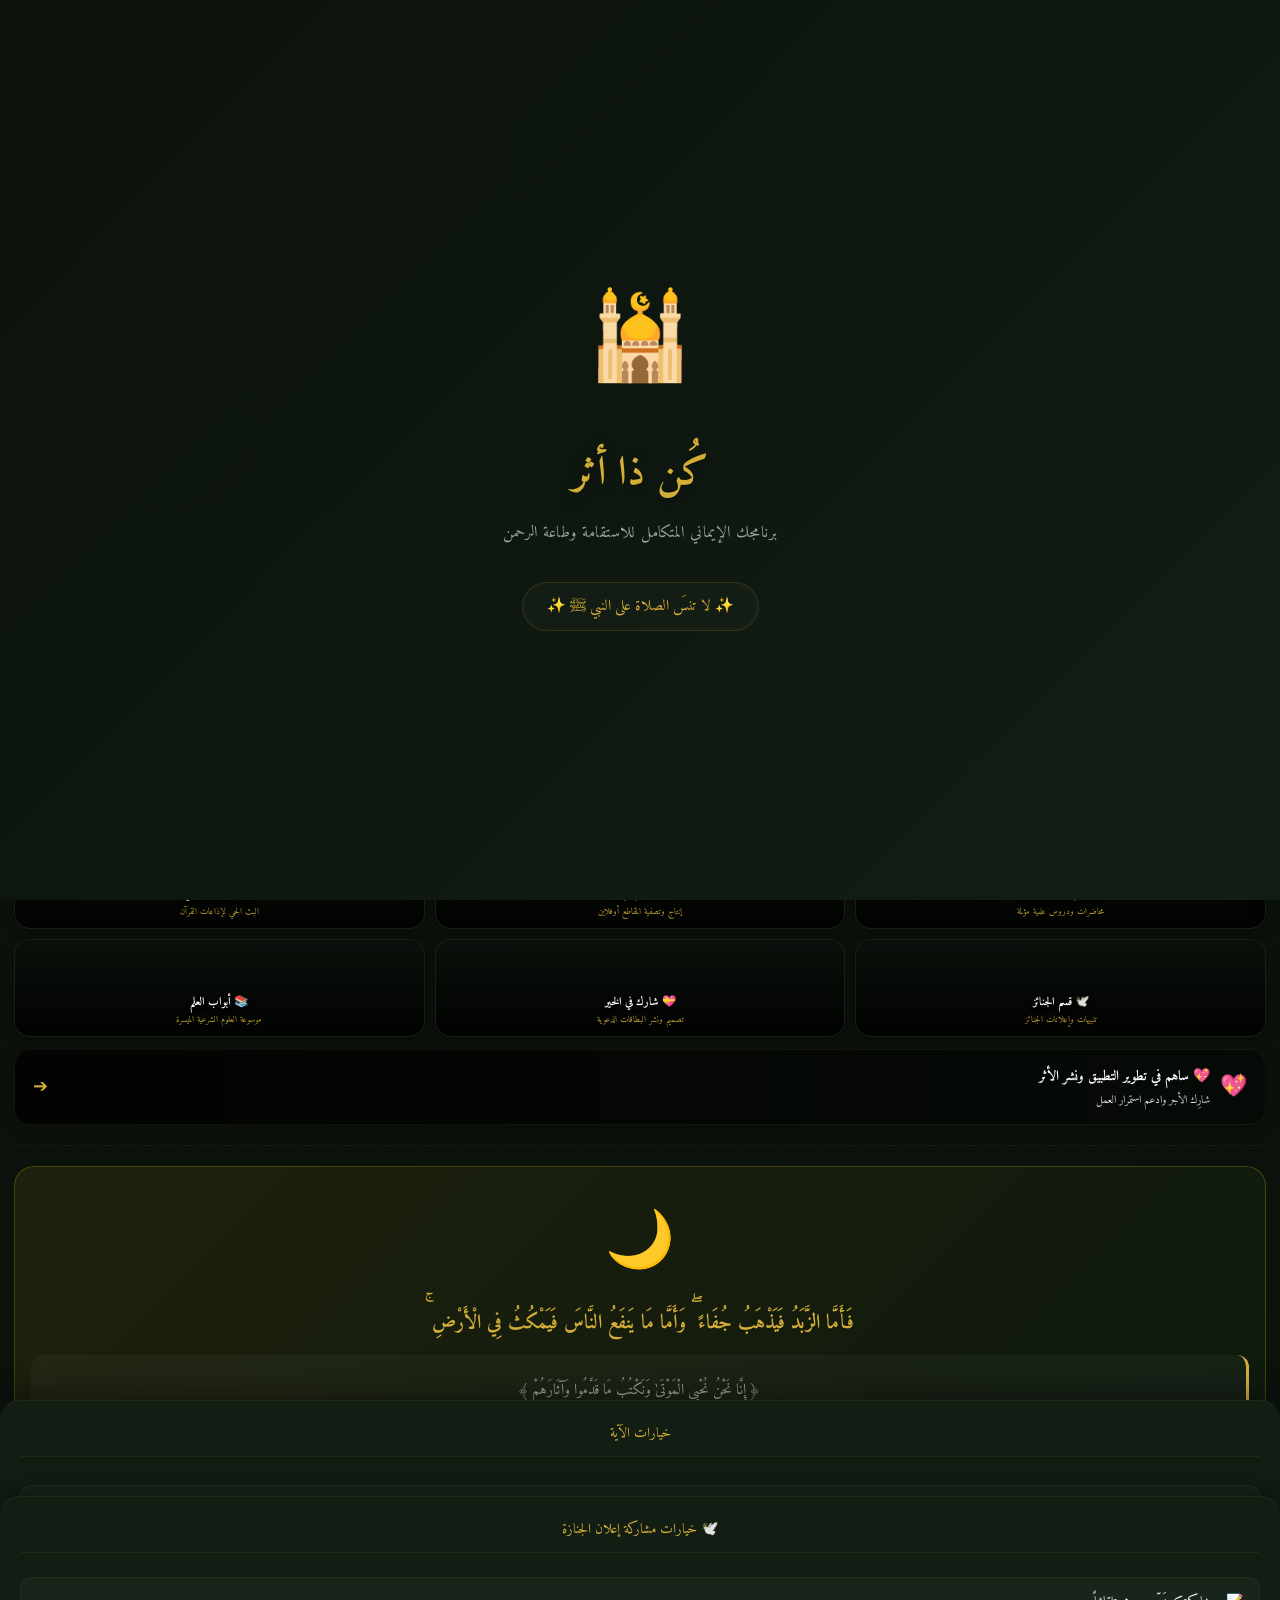
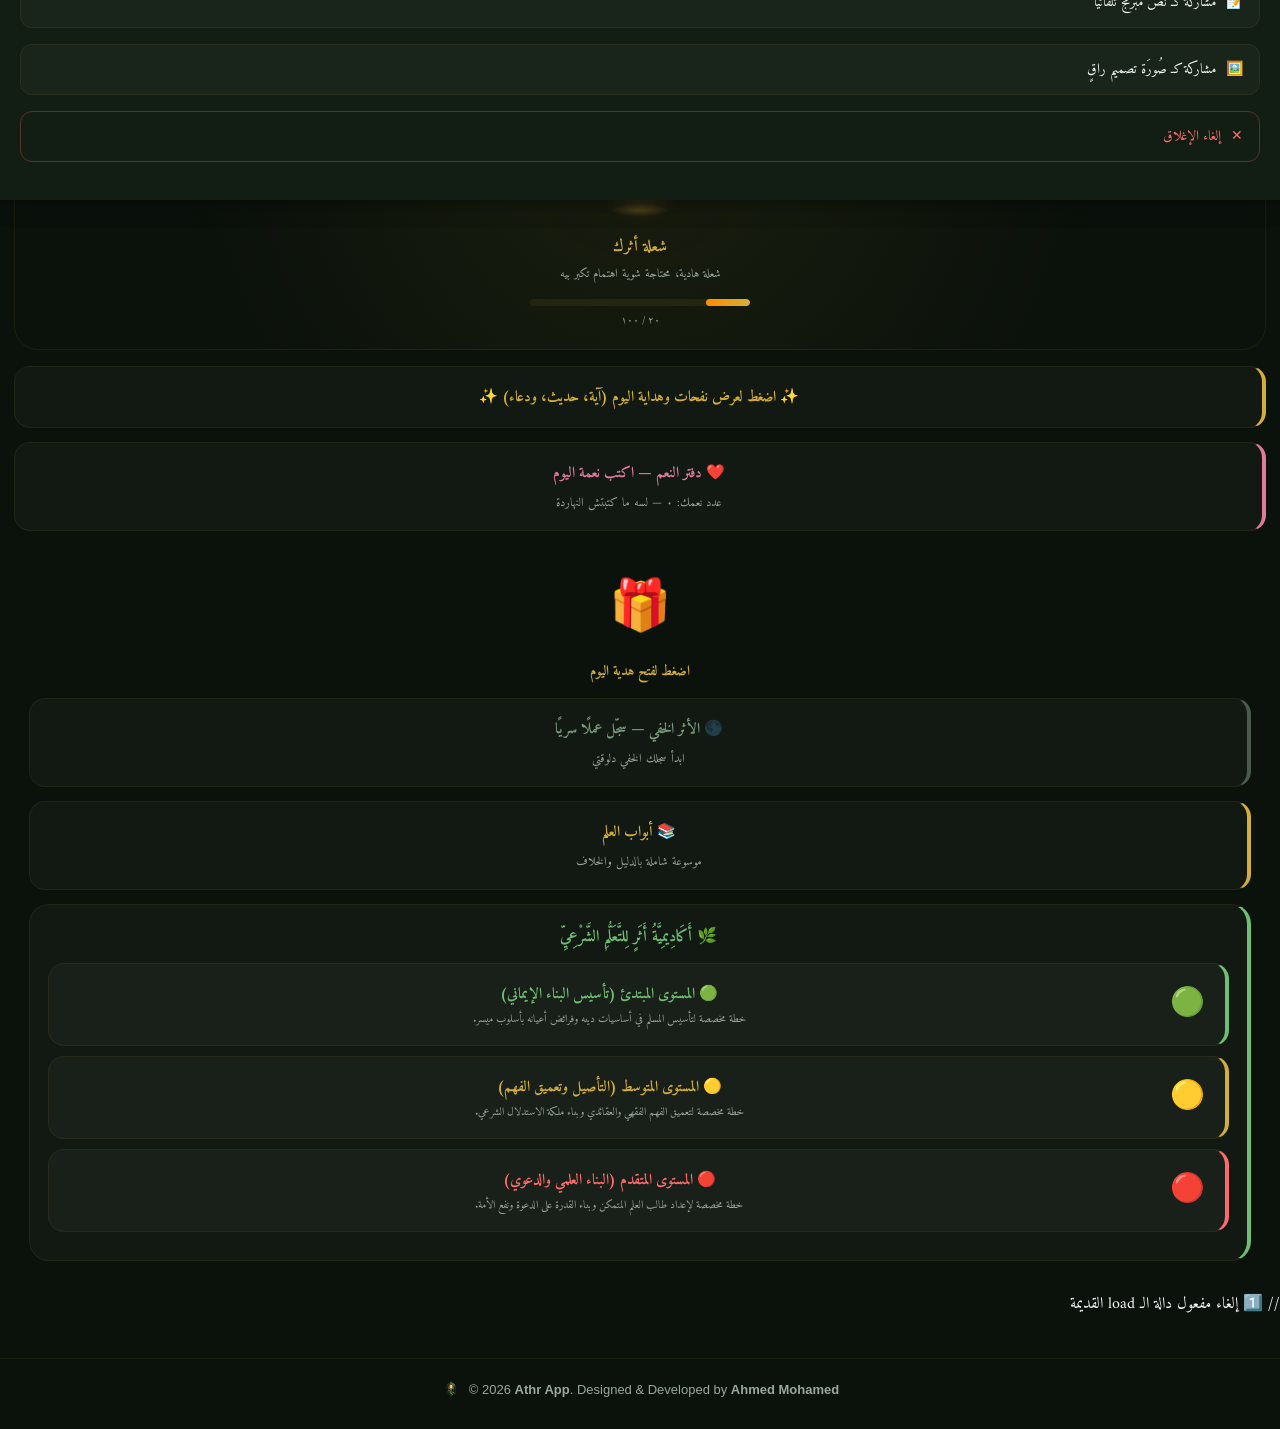
==== index.html @ c7ac5687 "Update index.html" ====
<!DOCTYPE html>
<html lang="ar" dir="rtl">
<head>
<meta charset="UTF-8">
 <meta name="theme-color" content="#000000">
                
<meta name="viewport" content="width=device-width, initial-scale=1.0, viewport-fit=cover, user-scalable=no">
 <meta name="apple-mobile-web-app-capable" content="yes">
<meta name="apple-mobile-web-app-status-bar-style" content="black-translucent">
<meta name="mobile-web-app-capable" content="yes">
 <link rel="manifest" href="manifest.json">
<title>كن ذا أثر</title>
 <link rel="icon" href="./icon.png">
<link href="https://fonts.googleapis.com/css2?family=Amiri+Quran&family=Amiri:wght@400;700&display=swap" rel="stylesheet">
	
<!-- 🧹 حط كود منظف الذاكرة هنا -->
<script>
(function() {
  try {
    let totalSize = 0;
    for (let key in localStorage) {
      if (localStorage.hasOwnProperty(key)) {
        totalSize += (localStorage[key].length + key.length) * 2;
      }
    }
    
    if (totalSize > 4 * 1024 * 1024) {
const keysToKeep = [
	'user_email', // 👈 ضيف السطر ده هنا ضروري جداً
        'user_display_name', 
        'athr_user_name', 
        'athr_user_gender', 
        'theme_choice', 
        'athr_current_theme', 
        'active_quran_theme',
        'quran_bookmark',
        'last_active_surah',
        'last_active_page',
        'surah_screen_open',
        'mushaf_night_mode',
        'notif_selected',
        'notif_custom',
        'answer_times_selected',
        'selected_dhikr_sound'
      ];
       
      const backupData = {};
      keysToKeep.forEach(k => {
        if (localStorage.getItem(k)) backupData[k] = localStorage.getItem(k);
      });
      
      localStorage.clear();
      
      for (const [k, v] of Object.entries(backupData)) {
        localStorage.setItem(k, v);
      }
    }
  } catch (err) {
    console.error("خطأ في منظف الذاكرة التلقائي:", err);
  }
})();
</script>
<script src="https://cdnjs.cloudflare.com/ajax/libs/html2canvas/1.4.1/html2canvas.min.js"></script>
<script src="https://cdn.jsdelivr.net/npm/fix-webm-duration@1.0.1/fix-webm-duration.js"></script>
<script src="https://cdn.jsdelivr.net/npm/mp4-muxer@5/build/mp4-muxer.js"></script>
 
 <style>
@font-face {
  font-family: 'QCF_SurahHeader';
  src: url('https://verses.quran.foundation/fonts/quran/surah-names/v1/surah-name.woff2') format('woff2');
}
:root {
  /* Dark Theme */
  --bg: #0b120c;
  --bg2: #121e14;
  --bg3: #172719;

  --card: rgba(255, 255, 255, 0.03);
  --border: rgba(212, 175, 55, 0.08);

  --gold: #d4af37;
  --green: #6fbf73;

  --text: #f4f6f4;
  --text2: #9aa79c;

  /* Mushaf */
  --mushaf-bg: #fbf7ed;
  --mushaf-text: #1a1105;
  --mushaf-border: #cda869;
}

.light {
  /* Light Theme */
  --bg: #f7f4eb;
  --bg2: #ede8dc;
  --bg3: #e2dac9;

  --card: rgba(0, 0, 0, 0.03);
  --border: rgba(139, 105, 20, 0.12);

  --gold: #8b6914;
  --green: #2e7d32;

  --text: #2c2212;
  --text2: #6e614c;

  /* Mushaf */
  --mushaf-bg: #fbf7ed;
  --mushaf-text: #1a1105;
  --mushaf-border: #cda869;
}
*{margin:0;padding:0;box-sizing:border-box;-webkit-tap-highlight-color:transparent;}
body{font-family:'Amiri',serif;background:var(--bg);color:var(--text);min-height:100vh;transition:background 0.3s,color 0.3s;overflow-x:hidden;padding-bottom:env(safe-area-inset-bottom);overscroll-behavior-y:contain;}
/* ===== HEADER ===== */
.header{background:var(--bg2);padding-top:calc(10px + env(safe-area-inset-top));padding-right:14px;padding-left:14px;padding-bottom:10px;display:flex;justify-content:space-between;align-items:center;position:sticky;top:0;z-index:200;border-bottom:1px solid var(--border);backdrop-filter:blur(10px);}
.header h1{font-size:13px;color:var(--gold);font-family:'Amiri',serif;}
.icon-btn{background:var(--card);border:1px solid var(--border);color:var(--text);width:34px;height:34px;border-radius:50%;cursor:pointer;font-size:15px;display:flex;align-items:center;justify-content:center;}

/* ===== TABS ===== */
.tabs{display:flex;background:var(--bg2);border-bottom:2px solid var(--border);overflow-x:auto;scrollbar-width:none;}
.tabs::-webkit-scrollbar{display:none;}
.tab{flex:1;padding:10px 4px;text-align:center;font-size:11px;color:var(--text2);cursor:pointer;border-bottom:3px solid transparent;white-space:nowrap;min-width:60px;transition:all 0.2s;font-family:'Amiri',serif;}
.tab.active{color:var(--gold);border-bottom-color:var(--gold);}

/* ===== PAGES ===== */
.page{display:none;padding:14px;}
.page.active{display:block;}

/* ===== HOME ===== */
.hero{text-align:center;padding:28px 16px;background:linear-gradient(135deg,rgba(255,215,0,0.08),rgba(76,175,80,0.05));border-radius:20px;border:1px solid rgba(255,215,0,0.2);margin-bottom:14px;background-size:cover;background-position:center;position:relative;transition:background-image 0.4s ease;}
.hero.has-bg-image::before{content:'';position:absolute;top:0;left:0;right:0;bottom:0;background:rgba(0,0,0,0.55);border-radius:20px;z-index:0;}
.hero.has-bg-image .moon, .hero.has-bg-image h2, .hero.has-bg-image .name, .hero.has-bg-image .ayah{position:relative;z-index:1;}
.hero.has-bg-image h2, .hero.has-bg-image .name{color:#fff !important;text-shadow:0 2px 8px rgba(0,0,0,0.6);}
.hero.has-bg-image .ayah{background:rgba(0,0,0,0.35) !important;color:#fff !important;}.hero .moon{font-size:56px;margin-bottom:12px;animation:float 3s ease-in-out infinite;}
@keyframes float{0%,100%{transform:translateY(0)}50%{transform:translateY(-8px)}}
.hero h2{font-size:20px;color:var(--gold);font-family:'Amiri',serif;}
.hero .name{font-size:26px;font-weight:700;margin:10px 0;color:var(--text);font-family:'Amiri',serif;}
.hero .ayah{font-size:15px;line-height:2.2;color:var(--text2);margin-top:14px;padding:14px;background:var(--card);border-radius:12px;font-family:'Amiri Quran',serif;border-right:3px solid var(--gold);}
.stats{display:grid;grid-template-columns:1fr 1fr;gap:10px;}
.stat-card{background:var(--card);border-radius:15px;padding:14px;text-align:center;border:1px solid var(--border);}
.stat-num{font-size:32px;font-weight:700;color:var(--gold);font-family:'Amiri',serif;}
.stat-label{font-size:11px;color:var(--text2);margin-top:4px;}

/* ===== QURAN LIST ===== */
.search-box{width:100%;padding:10px 14px;border-radius:12px;background:var(--bg2);color:var(--text);border:1px solid var(--border);font-size:14px;margin-bottom:12px;font-family:'Amiri',serif;outline:none;}
.surah-list{display:grid;gap:8px;}
.surah-item{background:var(--card);border-radius:12px;padding:12px 14px;display:flex;align-items:center;gap:12px;cursor:pointer;border:1px solid var(--border);transition:all 0.2s;}
.surah-item:active{transform:scale(0.98);background:rgba(255,215,0,0.08);}
.surah-num{width:36px;height:36px;background:var(--gold);color:#111;border-radius:50%;display:flex;align-items:center;justify-content:center;font-weight:700;font-size:13px;flex-shrink:0;font-family:'Amiri',serif;}
.surah-info{flex:1;}
.surah-name{font-size:17px;font-weight:700;font-family:'Amiri',serif;}
.surah-details{font-size:11px;color:var(--text2);margin-top:2px;}
.surah-type{font-size:11px;color:var(--gold);}

/* ===== SURAH SCREEN (FULL PAGE MUSHAF) ===== */
.surah-screen{display:none;position:fixed;top:0;left:0;right:0;bottom:0;background:var(--mushaf-bg);z-index:999999 !important;flex-direction:column;}
.surah-screen.open{display:flex;}
.surah-header{background:var(--bg2);padding:10px 14px;display:flex;align-items:center;gap:10px;border-bottom:1px solid var(--border);flex-shrink:0;}
  .mushaf-top-controls{
  position:absolute; top:0; left:0; right:0; z-index:50;
  transition: transform 0.3s ease, opacity 0.3s ease;
}
.controls-hidden .mushaf-top-controls{
  transform: translateY(-100%);
  opacity: 0;
  pointer-events: none;
}

  /* ⏬ إخفاء شريط التمرير التلقائي بنعومة عند النقر على الشاشة */
.controls-hidden #mainAutoScrollControlBar {
  opacity: 0 !important;
  pointer-events: none !important;
  transform: translateY(20px) !important;
  transition: opacity 0.3s ease, transform 0.3s ease !important;
}

#mainAutoScrollControlBar {
  transition: opacity 0.3s ease, transform 0.3s ease !important;
}
  
.mushaf-jump-bar{
  position:absolute; bottom:0; left:0; right:0; z-index:50;
  background: rgba(11,18,12,0.85); backdrop-filter: blur(6px);
  padding: 12px 16px calc(12px + env(safe-area-inset-bottom));
}
.light .mushaf-jump-bar{ background: rgba(247,244,235,0.9); }
.controls-hidden .mushaf-jump-bar{
  transform: translateY(100%);
  opacity: 0;
  pointer-events: none;
}
.mushaf-jump-bar{ transition: transform 0.3s ease, opacity 0.3s ease; }
#mushafJumpSlider{
  width:100%; accent-color: var(--gold); cursor:pointer; height:5px; border-radius:3px;
}
.back-btn{background:var(--card);border:1px solid var(--border);color:var(--text);width:36px;height:36px;border-radius:50%;cursor:pointer;font-size:20px;display:flex;align-items:center;justify-content:center;}
.surah-header h2{font-size:15px;color:var(--gold);flex:1;font-family:'Amiri',serif;}

/* Audio Bar */
.audio-bar{background:var(--bg2);padding:9px 14px;display:flex;align-items:center;gap:10px;border-bottom:1px solid var(--border);flex-shrink:0;}
.play-btn{background:var(--gold);color:#111;border:none;width:38px;height:38px;border-radius:50%;cursor:pointer;font-size:17px;display:flex;align-items:center;justify-content:center;flex-shrink:0;transition:transform 0.1s;}
.play-btn:active{transform:scale(0.9);}
.audio-info{flex:1;}
.audio-title{font-size:12px;color:var(--text);font-weight:700;}
.audio-status{font-size:11px;color:var(--text2);margin-top:2px;}
.clear-sel-btn{background:transparent;border:1px solid rgba(255,100,100,0.4);color:#ff6b6b;padding:5px 10px;border-radius:8px;cursor:pointer;font-size:11px;white-space:nowrap;}



  
.toggle-controls-btn {
  position: fixed;
  bottom: 80px;
  right: 16px;
  left: auto;
  top: auto;
  z-index: 400;
  background: rgba(255,215,0,0.85);
  border: none;
  border-radius: 50%;
  width: 44px;
  height: 44px;
  font-size: 18px;
  cursor: pointer;
  display: none;
  box-shadow: 0 3px 12px rgba(0,0,0,0.3);
}
 .bookmark-jump-btn {
  position: fixed;
  right: 0;
  top: 50%;
  transform: translateY(-50%);
  z-index: 400;
  background: rgba(255,215,0,0.5);
  border: none;
  border-radius: 12px 0 0 12px;
  width: 32px;
  height: 52px;
  font-size: 20px;
  cursor: pointer;
  display: none;
  backdrop-filter: blur(4px);
  box-shadow: -2px 2px 8px rgba(0,0,0,0.2);
  writing-mode: vertical-rl;
}
.surah-screen.open .bookmark-jump-btn {
  display: flex;
  align-items: center;
  justify-content: center;
}
  /* ===== MUSHAF QCF MODE ===== */
.qcf-page {
  flex: 0 0 100vw;
  width: 100vw;
  scroll-snap-align: center;
  background: #fdf6e3;
  color: #1a1008;
  padding: 10px 6px 30px;
  overflow-y: auto;
  display: flex;
  flex-direction: column;
  align-items: center;
}
.qcf-surah-header {
  text-align: center;
  font-size: 18px;
  font-weight: 700;
  color: #5a3e00;
  margin: 4px 0 6px;
  padding: 6px 20px;
  background: linear-gradient(90deg,transparent,rgba(200,169,110,0.3),transparent);
  border-top: 2px solid #c8a96e;
  border-bottom: 2px solid #c8a96e;
  font-family: 'Amiri', serif;
  width: 100%;
}
.qcf-bismillah {
  text-align: center;
  font-size: 22px;
  margin: 4px 0 10px;
  color: #5a3e00;
  font-family: 'Amiri Quran', serif;
}
.qcf-line {
  display: flex;
  flex-direction: row-reverse;
  justify-content: center;
  width: 100%;
  margin: 1px 0;
}

.qcf-word:active, .qcf-word.selected {
  background: rgba(76,175,80,0.25);
}
.qcf-word.playing {
  background: rgba(255,215,0,0.4);
}
.qcf-page-footer {
  text-align: center;
  font-size: 13px;
  color: #8b6914;
  padding-top: 10px;
  font-family: 'Amiri', serif;
  border-top: 1px solid rgba(200,169,110,0.3);
  margin-top: 10px;
  width: 100%;
}
.mode-toggle-row {
  display: flex;
  gap: 8px;
  padding: 6px 14px;
  background: var(--bg2);
  border-bottom: 1px solid var(--border);
  flex-shrink: 0;
}
.mode-btn {
  flex: 1;
  padding: 6px;
  border-radius: 10px;
  border: 1px solid var(--border);
  background: var(--card);
  color: var(--text2);
  font-size: 12px;
  cursor: pointer;
  font-family: 'Amiri', serif;
  transition: all 0.2s;
}
.mode-btn.active {
  background: var(--gold);
  color: #111;
  border-color: var(--gold);
  }
.surah-screen.open .toggle-controls-btn {
  display: flex;
  align-items: center;
  justify-content: center;
}
/* Mushaf Pages */
.mushaf-pages-wrap{position:absolute;top:0;left:0;right:0;bottom:0;overflow:hidden;z-index:1;}
.mushaf-slider{display:flex;flex-direction:row;overflow-x:auto;scroll-snap-type:x mandatory;scroll-behavior:smooth;-webkit-overflow-scrolling:touch;height:100%;scrollbar-width:none;}
  .mushaf-slider::-webkit-scrollbar{display:none;}
.mushaf-page {
  position: relative !important;
  flex: 0 0 100vw !important;
  width: 100vw !important;
  height: 100vh !important;
  max-height: 100vh !important;
  padding: 8px 12px 35px !important;
  display: flex !important;
  flex-direction: column !important;
  justify-content: space-between !important;
  box-sizing: border-box !important;
  overflow: hidden !important;
  scroll-snap-align: center !important;
  background: var(--mushaf-bg);
  color: var(--mushaf-text);
}

.page-footer {
  position: absolute;
  left: 0; 
  right: 0; 
  bottom: 6px;
  text-align: center;
  font-size: 12px;
  font-weight: bold;
  color: var(--gold);
  padding-top: 4px;
  font-family: 'Amiri', serif;
  border-top: 1px solid rgba(200, 169, 110, 0.3);
  background: var(--mushaf-bg);
  margin: 0;
  z-index: 10;
}

.mushaf-slider.vscroll-mode {
  flex-direction: column !important;
  overflow-x: hidden !important;
  overflow-y: auto !important;
  scroll-snap-type: none !important;
  scroll-behavior: auto !important;
}
.mushaf-slider.vscroll-mode .mushaf-page {
  flex: 0 0 auto !important;
  width: 100% !important;
  height: auto !important;
  min-height: 100vh;
  justify-content: flex-start !important;
  overflow-y: visible !important;
}
  
  .mushaf-page:first-child{border-right:none;}
.surah-name-header{
  position:relative;
  display:table;
  margin:14px auto 16px;
  padding:10px 34px 6px;
  text-align:center;
  font-size:20px;
  font-weight:700;
  color:#5a3e00;
  font-family:'Amiri',serif;
  background:rgba(200,169,110,0.07);
  border:2px solid var(--mushaf-border);
  border-radius:3px;
  box-shadow:0 2px 6px rgba(0,0,0,0.06);
}
.surah-name-header::before{
  content:'✥';
  display:block;
  font-size:13px;
  color:var(--mushaf-border);
  letter-spacing:8px;
  margin-bottom:3px;
}
.surah-name-header::after{
  content:'';
  position:absolute;
  inset:-6px;
  border:1px solid var(--mushaf-border);
  border-radius:2px;
  pointer-events:none;
}
.bismillah{
  text-align:center;font-size:22px;margin:8px 0 16px;
  color:#5a3e00;display:block;font-family:'Amiri Quran',serif;
}

.juz-label{font-size:12px;color:#8b6914;text-align:left;margin-bottom:6px;font-family:'Amiri',serif;}

/* ضبط وضوح خط المصحف العثماني QCF بدون بهتان وبأسود داكن صريح */
.qcf-word, .ayah-span {
  display: inline-flex;
  align-items: center; 
  justify-content: center;
  cursor: pointer;
  padding: 0 !important;
  margin: 0 !important;
  border-radius: 3px;
  transition: background 0.15s;
  line-height: 1.35 !important;
  font-weight: 700 !important;
  color: #1a1008 !important;
  text-rendering: optimizeLegibility !important;
  -webkit-font-smoothing: antialiased !important;
  -moz-osx-font-smoothing: grayscale;
  transform: translateZ(0);
  backface-visibility: hidden;
  user-select: none !important;
  -webkit-user-select: none !important;
}


.ayah-span.selected{background:rgba(76,175,80,0.25);border-radius:4px;}
.ayah-span.playing{background:rgba(255,215,0,0.35);border-radius:4px;}
.ayah-sign{color:#8b6914;margin:0 3px;font-size:20px;}

/* Page nav dots */
/* شريط أرقام الصفحات المتطور أسفل المصحف */
.page-dots {
  position: fixed;
  bottom: 12px;
  left: 50%;
  transform: translateX(-50%);
  display: flex;
  gap: 8px;
  z-index: 400;
  background: rgba(139, 105, 20, 0.05); /* خلفية شفافة خفيفة جدًا ومندمجة بالكامل */
  backdrop-filter: blur(4px);
  padding: 6px 14px;
  border-radius: 20px;
  max-width: 90vw;
  overflow-x: auto;
  scrollbar-width: none;
  border: 1px solid rgba(139, 105, 20, 0.15); /* حواف خفيفة لتحديد الشريط */
  box-shadow: 0 2px 8px rgba(0, 0, 0, 0.05);
}

/* تعديل لون أرقام الصفحات غير النشطة لتظهر بوضوح فوق الخلفية الفاتحة */
.page-dot {
  color: #6e614c !important;
  background: rgba(255, 255, 255, 0.6) !important;
}

/* الحفاظ على لون الصفحة النشطة ذهبي ومميز */
.page-dot.active {
  background: var(--gold) !important;
  color: #111 !important;
}

.light .page-dots {
  background: rgba(247, 244, 235, 0.9);
}
.page-dots::-webkit-scrollbar { display: none; }

.page-dot {
  display: flex;
  align-items: center;
  justify-content: center;
  min-width: 30px;
  height: 30px;
  border-radius: 50%;
  background: var(--card);
  border: 1px solid var(--border);
  color: var(--text2);
  font-size: 12px;
  font-family: 'Amiri', serif;
  font-weight: bold;
  cursor: pointer;
  transition: all 0.2s ease;
  white-space: nowrap;
  padding: 0 4px;
}
.page-dot.active {
  background: var(--gold);
  color: #111;
  border-color: var(--gold);
  transform: scale(1.12);
  box-shadow: 0 2px 8px rgba(212,175,55,0.4);
}

/* ===== AZKAR ===== */
.azkar-cats{display:flex;gap:8px;margin-bottom:14px;overflow-x:auto;padding-bottom:5px;scrollbar-width:none;}
.azkar-cats::-webkit-scrollbar{display:none;}
.cat-btn{padding:7px 14px;border-radius:20px;border:1px solid var(--border);background:var(--card);color:var(--text2);font-size:12px;cursor:pointer;white-space:nowrap;transition:all 0.2s;font-family:'Amiri',serif;}
.cat-btn.active{background:var(--gold);color:#111;border-color:var(--gold);}
.zekr-card{background:var(--card);border-radius:15px;padding:16px;margin-bottom:12px;border:1px solid var(--border);transition:border-color 0.3s;}
.zekr-card.done-card{border-color:rgba(76,175,80,0.4);}
.zekr-title{font-size:12px;color:var(--gold);margin-bottom:8px;font-weight:700;}
.zekr-text{font-size:17px;line-height:2.3;text-align:justify;margin-bottom:12px;font-family:'Amiri Quran',serif;color:var(--text);}
.zekr-hadith{font-size:12px;color:var(--text2);border-right:2px solid var(--gold);padding-right:8px;margin-bottom:12px;line-height:1.7;}
.zekr-bottom{display:flex;justify-content:space-between;align-items:center;gap:10px;}
.zekr-counter{display:flex;align-items:center;gap:8px;}
.zekr-btn{background:var(--gold);color:#111;border:none;width:36px;height:36px;border-radius:50%;cursor:pointer;font-size:20px;font-weight:700;display:flex;align-items:center;justify-content:center;transition:transform 0.1s;}
.zekr-btn:active{transform:scale(0.88);}
.zekr-count{font-size:20px;font-weight:700;color:var(--gold);min-width:32px;text-align:center;font-family:'Amiri',serif;}
.zekr-max{font-size:11px;color:var(--text2);}
.done-badge{background:#4caf50;color:#fff;padding:4px 10px;border-radius:10px;font-size:11px;display:none;}
.zekr-progress{width:100%;height:4px;background:var(--border);border-radius:2px;margin-top:10px;}
.zekr-prog-bar{height:100%;background:var(--gold);border-radius:2px;transition:width 0.3s;}

/* ===== TASBEH ===== */
.tasbeh-card{background:var(--card);border-radius:20px;padding:28px 20px;text-align:center;border:1px solid var(--border);}
.tasbeh-select{width:100%;padding:11px;border-radius:12px;background:var(--bg2);color:var(--text);border:1px solid var(--border);font-size:16px;margin-bottom:20px;text-align:center;font-family:'Amiri',serif;outline:none;}
.tasbeh-display{font-size:72px;font-weight:700;color:var(--gold);line-height:1;margin-bottom:6px;font-family:'Amiri',serif;transition:transform 0.1s;}
.tasbeh-display.bump{transform:scale(1.15);}
.tasbeh-circle{width:170px;height:170px;border-radius:50%;background:linear-gradient(135deg,var(--gold),#e07b00);border:none;font-size:60px;cursor:pointer;margin:0 auto 16px;display:flex;align-items:center;justify-content:center;box-shadow:0 8px 30px rgba(255,215,0,0.25);transition:transform 0.1s,box-shadow 0.1s;}
.tasbeh-circle:active{transform:scale(0.92);box-shadow:0 4px 15px rgba(255,215,0,0.15);}
.tasbeh-label-txt{font-size:15px;color:var(--text2);margin-bottom:14px;font-family:'Amiri',serif;}
.tasbeh-progress{width:100%;height:6px;background:var(--border);border-radius:3px;margin:14px 0 10px;}
.tasbeh-bar{height:100%;background:linear-gradient(90deg,var(--gold),#ff8c00);border-radius:3px;transition:width 0.3s;}
.reset-btn{background:transparent;border:1px solid var(--border);color:var(--text2);padding:10px 28px;border-radius:20px;cursor:pointer;font-size:13px;font-family:'Amiri',serif;}
.tasbeh-totals{font-size:12px;color:var(--text2);margin-top:10px;}

/* ===== FAVORITES ===== */
.fav-empty{text-align:center;padding:50px 20px;color:var(--text2);}
.fav-empty .icon{font-size:50px;margin-bottom:15px;}

/* ===== ACTION SHEET ===== */
.overlay-dimmer{display:none;position:fixed;top:0;left:0;right:0;bottom:0;background:rgba(0,0,0,0.6);z-index:550;}
.overlay-dimmer.show{display:block;}
.action-sheet{position:fixed;bottom:-100%;left:0;right:0;background:var(--bg2);padding:20px;border-radius:20px 20px 0 0;box-shadow:0 -5px 30px rgba(0,0,0,0.4);z-index:600;transition:bottom 0.3s cubic-bezier(.2,.8,.3,1);border-top:1px solid var(--border);}
.action-sheet.show{bottom:0;}
.action-title{font-size:14px;color:var(--gold);margin-bottom:14px;text-align:center;border-bottom:1px solid var(--border);padding-bottom:10px;font-family:'Amiri',serif;}
.action-ayah-preview{font-size:16px;color:var(--text2);text-align:center;margin-bottom:14px;font-family:'Amiri Quran',serif;line-height:1.8;direction:rtl;max-height:80px;overflow:hidden;}
.action-btn{width:100%;padding:12px 16px;background:var(--card);border:1px solid var(--border);color:var(--text);border-radius:12px;margin-bottom:8px;cursor:pointer;font-size:14px;text-align:right;display:flex;align-items:center;gap:10px;font-family:'Amiri',serif;transition:background 0.2s;}
.action-btn:active{background:rgba(255,215,0,0.1);}
.action-cancel{background:transparent;border:1px solid rgba(255,100,100,0.3);color:#ff6b6b;}

/* ===== MODALS ===== */
.modal-overlay{display:none;position:fixed;top:0;left:0;right:0;bottom:0;background:rgba(0,0,0,0.75);z-index:700;align-items:center;justify-content:center;padding:20px;}
.modal-overlay.show{display:flex;}
.modal{background:var(--bg2);border-radius:20px;padding:22px;max-width:420px;width:100%;border:1px solid var(--border);max-height:85vh;overflow-y:auto;}
.modal h3{color:var(--gold);margin-bottom:12px;font-size:16px;font-family:'Amiri',serif;}
.modal-ayah{font-size:19px;line-height:2.3;color:var(--text);font-family:'Amiri Quran',serif;direction:rtl;text-align:justify;padding:12px;background:var(--card);border-radius:10px;margin-bottom:12px;border-right:3px solid var(--gold);}
.modal p{font-size:15px;line-height:2;color:var(--text);font-family:'Amiri',serif;}
.modal-source{font-size:12px;color:var(--green);margin-top:10px;border-right:2px solid var(--green);padding-right:8px;}
.modal-close{width:100%;padding:11px;background:var(--gold);color:#111;border:none;border-radius:12px;cursor:pointer;font-weight:700;margin-top:14px;font-size:14px;font-family:'Amiri',serif;}
 /* ضبط زر القائمة السفلي العائم ليصبح خافتاً وبدون حواف حادة */
.toggle-controls-btn {
  position: fixed;
  bottom: 80px;
  right: 16px;
  left: auto;
  top: auto;
  z-index: 400;
  background: rgba(212, 175, 55, 0.4); /* قللنا خلفية الزر الذهبية لتكون شفافة وهادئة */
  border: none;
  border-radius: 50%;
  width: 44px;
  height: 44px;
  font-size: 18px;
  cursor: pointer;
  display: none;
  box-shadow: 0 3px 8px rgba(0,0,0,0.15);
  opacity: 0.35; /* هنا السحر: مخفي بنسبة 65% عشان ميزعجش القارئ */
  transition: opacity 0.3s cubic-bezier(.25,.8,.25,1), background 0.3s; /* حركة ناعمة جداً عند اللمس */
}

/* ضبط زر علامة الوقف الجانبي ليصبح خافتاً ومندمجاً مع الحافة */
.bookmark-jump-btn {
  position: fixed;
  right: 0;
  top: 50%;
  transform: translateY(-50%);
  z-index: 400;
  background: rgba(212, 175, 55, 0.3); /* خلفية شفافة هادئة */
  border: none;
  border-radius: 12px 0 0 12px;
  width: 32px;
  height: 52px;
  font-size: 20px;
  cursor: pointer;
  display: none;
  backdrop-filter: blur(4px);
  box-shadow: -2px 2px 8px rgba(0,0,0,0.1);
  writing-mode: vertical-rl;
  opacity: 0.35; /* مخفي بشكل كبير ومريح للعين */
  transition: opacity 0.3s cubic-bezier(.25,.8,.25,1), background 0.3s;
}

/* تأثير اللمس أو الوقوف (Hover/Active) يرجعهم منورين 100% وبكامل هيبتهم */
.toggle-controls-btn:hover, .toggle-controls-btn:active,
.bookmark-jump-btn:hover, .bookmark-jump-btn:active {
  opacity: 1; /* يرجع واضح تماماً أول ما تلمسه */
  background: rgba(212, 175, 55, 0.9); /* ترجع الخلفية الذهبية القوية */
}
/* 1. إخفاء عناصر التحكم بنعومة فقط عند تفعيل وضع القراءة الكاملة */
body.hide-controls .header, 
body.hide-controls .tabs,
body.hide-controls button:not(.mushaf-page button),
body.hide-controls .audio-player-container,
body.hide-controls .bookmark-jump-btn {
  opacity: 0 !important;
  visibility: hidden !important;
  pointer-events: none !important;
}

.header, .tabs, .bookmark-jump-btn {
  transition: opacity 0.3s ease, visibility 0.3s ease !important;
}

/* 2. تكبير المصحف ملء الشاشة فقط وحصرياً لما نكون في وضع القراءة الكاملة */
body.hide-controls #quran {
  position: fixed !important;
  top: 0 !important;
  left: 0 !important;
  width: 100vw !important;
  height: 100vh !important;
  max-height: 100vh !important;
  max-width: 100vw !important;
  z-index: 1000 !important;
  background: #ffffff !important;
  margin: 0 !important;
  padding: 0 !important;
}

/* 3. الوضع الطبيعي للمصحف عشان ميتداخلش مع الفهرس برة */
#quran {
  position: relative;
  width: 100%;
  height: auto;
  z-index: 1;
}
 /* ستايل المنيو الجانبي المتطور (Drawer) */
.tabs {
  position: fixed !important;
  top: 0 !important;
  right: -280px !important; /* مخفي تماماً في البداية جهة اليمين */
  width: 280px !important;
  height: 100vh !important;
  background: rgba(11, 18, 12, 0.98) !important;
  backdrop-filter: blur(15px) !important;
  display: flex !important;
  flex-direction: column !important;
  z-index: 9999 !important;
  transition: right 0.3s cubic-bezier(0.4, 0, 0.2, 1) !important;
  border-left: 1px solid var(--border) !important;
  overflow-y: auto !important;
  box-shadow: -5px 0 25px rgba(0,0,0,0.5) !important;
  pointer-events: none !important; /* 🛡️ كسر طبقة العزل الشفافة تماماً وهو مغلق */
}
.light .tabs {
  background: rgba(247, 244, 235, 0.98) !important;
}
.tabs.open {
  right: 0 !important; /* يفتح بنعومة ع الشاشة */
  pointer-events: auto !important; /* إرجاع اللمس عند الفتح فقط */
}

/* 📱 تحديد أقصى عرض للقائمة لتصغير الشاشة وتوسيطها */
#lecturesList {
/* السطر الجديد: اجعل العرض يتمدد أو ارفع الحد الأقصى للتابلت */
max-width: 100%; /* أو max-width: 850px; للتابلت */
width: 100%;
	
    margin: 0 auto;
    padding: 0 10px;
}

/* 🌟 الكارت الملموم والأنيق */
.athr-lecture-card {
    background: linear-gradient(145deg, rgba(25, 35, 28, 0.85) 0%, rgba(12, 18, 14, 0.95) 100%);
    backdrop-filter: blur(12px);
    -webkit-backdrop-filter: blur(12px);
    border: 1px solid rgba(212, 175, 55, 0.2);
    border-radius: 14px;
    padding: 10px 14px;
    margin-bottom: 10px;
    direction: rtl;
    display: flex;
    flex-direction: column;
    gap: 8px;
    box-shadow: 0 4px 15px rgba(0, 0, 0, 0.4);
    transition: all 0.3s ease;
    position: relative;
    overflow: hidden;
}

.athr-lecture-card.playing {
    border-color: var(--gold, #d4af37);
    box-shadow: 0 6px 20px rgba(212, 175, 55, 0.25);
}

.athr-lecture-card::before {
    content: '';
    position: absolute;
    top: 0;
    left: 0;
    right: 0;
    height: 2px;
    background: linear-gradient(90deg, transparent, rgba(212, 175, 55, 0.5), transparent);
}

/* 🎯 تصغير أزرار التشغيل والتحميل لتناسب الموبايل */
.athr-icon-btn {
    width: 32px;
    height: 32px;
    border-radius: 50%;
    display: flex;
    align-items: center;
    justify-content: center;
    cursor: pointer;
    border: 1px solid rgba(212, 175, 55, 0.3);
    background: rgba(212, 175, 55, 0.1);
    color: var(--gold, #d4af37);
    font-size: 13px;
    flex-shrink: 0;
    transition: all 0.2s ease;
}

.athr-icon-btn.primary {
    background: linear-gradient(135deg, #e6c667 0%, #d4af37 100%);
    color: #111;
    border: none;
    font-weight: bold;
    font-size: 14px;
}

.athr-icon-btn:active {
    transform: scale(0.92);
}

/* 🎚️ سلايدر الصوت */
.athr-seek-slider {
    width: 100%;
    accent-color: var(--gold, #d4af37);
    cursor: pointer;
    height: 4px;
    border-radius: 2px;
    background: rgba(255, 255, 255, 0.15);
    outline: none;
}

                 
/* ستايل أزرار المنيو الجانبي */
.tab {
  width: 100% !important;
  padding: 14px 20px !important;
  text-align: right !important;
  font-size: 15px !important;
  color: var(--text) !important;
  border-bottom: 1px solid rgba(255,255,255,0.03) !important;
  border-bottom-color: transparent !important;
  white-space: nowrap !important;
}
.tab.active {
  color: var(--gold) !important;
  background: rgba(212, 175, 55, 0.1) !important;
  border-right: 4px solid var(--gold) !important;
}

/* طبقة التعتيم الخلفية للمنيو */
.menu-overlay {
  display: none;
  position: fixed;
  top: 0; left: 0; width: 100vw; height: 100vh;
  background: rgba(0,0,0,0.5);
  z-index: 9998;
}
.menu-overlay.show { display: block; }

/* جعل كل الصفحات ما عدا الرئيسية تفتح بملء الشاشة الكاملة فوراً */
/* جعل كل الصفحات ما عدا الرئيسية منسابة بدون فراغات علوية طائرة */
.page:not(#home).active {
  position: relative !important;
  width: 100% !important;
  min-height: calc(100vh - 60px) !important;
  z-index: 100 !important;
  background: var(--bg) !important;
  padding: 14px !important; 
}





.asma2-search-box{width:100%;padding:10px 14px;border-radius:12px;background:var(--bg2);color:var(--text);border:1px solid var(--border);font-size:14px;margin-bottom:12px;font-family:'Amiri',serif;outline:none;}
.asma2-card{background:var(--card);border-radius:14px;padding:14px;margin-bottom:10px;border:1px solid var(--border);text-align:center;cursor:pointer;transition:all 0.2s;}
.asma2-num{font-size:11px;color:var(--gold);margin-bottom:4px;font-family:'Amiri',serif;}
.asma2-name{font-size:24px;font-weight:700;color:var(--gold);font-family:'Amiri Quran',serif;margin-bottom:6px;}
.asma2-meaning{font-size:13px;color:var(--text2);font-family:'Amiri',serif;}
.asma2-fadl{display:none;font-size:12px;color:var(--green);margin-top:10px;font-family:'Amiri',serif;border-top:1px solid var(--border);padding-top:10px;}
.asma2-details{display:none;margin-top:10px;background:rgba(0,0,0,0.15);padding:10px;border-radius:10px;}
.asma2-doaa{font-size:14px;color:var(--text);font-family:'Amiri',serif;}
.asma2-card.expanded .asma2-fadl,
.asma2-card.expanded .asma2-details{display:block;}
 .wird-card{background:var(--card);border-radius:15px;padding:16px;border:1px solid var(--border);border-right:3px solid var(--gold);}
.wird-title{font-size:14px;color:var(--gold);margin-bottom:8px;font-family:'Amiri',serif;}
.wird-surahs{font-size:15px;color:var(--text);line-height:1.8;font-family:'Amiri',serif;}
.wird-pages{font-size:12px;color:var(--text2);margin-top:8px;}
.khatma-surah-item{background:var(--card);border-radius:12px;padding:10px 14px;display:flex;align-items:center;gap:10px;border:1px solid var(--border);}
.khatma-surah-item.completed{border-color:rgba(76,175,80,0.4);background:rgba(76,175,80,0.05);}
.khatma-check{width:26px;height:26px;border-radius:50%;border:2px solid var(--border);display:flex;align-items:center;justify-content:center;cursor:pointer;color:#4caf50;font-weight:700;flex-shrink:0;}
.khatma-check.checked{background:#4caf50;border-color:#4caf50;color:#fff;}
.khatma-surah-info{flex:1;}
.khatma-surah-name{font-size:15px;font-weight:700;font-family:'Amiri',serif;}
.khatma-surah-pages{font-size:11px;color:var(--text2);}

.notif-item{background:var(--bg2);border-radius:12px;padding:12px 14px;display:flex;align-items:center;gap:10px;border:1px solid var(--border);cursor:pointer;transition:all 0.2s;}
.notif-item.selected{border-color:var(--gold);background:rgba(212,175,55,0.1);}
.notif-item .notif-check{width:20px;height:20px;border-radius:50%;border:2px solid var(--border);flex-shrink:0;display:flex;align-items:center;justify-content:center;font-size:11px;color:#111;}
.notif-item.selected .notif-check{background:var(--gold);border-color:var(--gold);}
.notif-item .notif-txt{font-size:14px;font-family:'Amiri',serif;line-height:1.7;}
.notif-remove-btn{background:transparent;border:none;color:#ff6b6b;font-size:16px;cursor:pointer;padding:4px 8px;}
  .mood-btn{background:var(--bg2);border:1px solid var(--border);border-radius:14px;padding:14px 6px;text-align:center;cursor:pointer;transition:all 0.2s;}
.mood-btn.active{border-color:var(--gold);background:rgba(212,175,55,0.12);transform:scale(1.03);}
.mood-btn .mood-emoji{font-size:28px;display:block;margin-bottom:6px;}
.mood-btn .mood-label{font-size:12px;color:var(--text2);font-family:'Amiri',serif;}
.mood-btn.active .mood-label{color:var(--gold);font-weight:700;}
.mood-result-card{background:var(--card);border-radius:16px;padding:18px;border:1px solid var(--border);border-right:4px solid var(--gold);margin-top:14px;animation:moodFadeIn 0.4s ease;}
@keyframes moodFadeIn{0%{opacity:0;transform:translateY(10px);}100%{opacity:1;transform:translateY(0);}}
.mood-result-title{font-size:14px;color:var(--gold);font-weight:700;margin-bottom:10px;font-family:'Amiri',serif;}
.mood-result-ayah{font-size:18px;line-height:2;color:var(--text);font-family:'Amiri Quran',serif;text-align:center;margin-bottom:10px;padding:10px;background:rgba(0,0,0,0.15);border-radius:10px;}
.mood-result-hadith{font-size:14px;line-height:1.9;color:var(--text2);border-right:2px solid var(--green);padding-right:8px;margin-bottom:10px;font-family:'Amiri',serif;}
.mood-result-msg{font-size:15px;line-height:2;color:var(--text);font-family:'Amiri',serif;text-align:justify;}
  .mood-section-title{font-size:13px;color:var(--gold);font-weight:700;margin:14px 0 8px;font-family:'Amiri',serif;border-bottom:1px solid var(--border);padding-bottom:6px;}
.mood-ayah-block{font-size:17px;line-height:2.1;color:var(--text);font-family:'Amiri Quran',serif;text-align:center;margin-bottom:8px;padding:10px;background:rgba(0,0,0,0.15);border-radius:10px;}
.mood-hadith-block{font-size:14px;line-height:1.9;color:var(--text2);border-right:2px solid var(--green);padding-right:8px;margin-bottom:10px;font-family:'Amiri',serif;}
.mood-hadith-block .hs{display:block;color:var(--green);font-size:11px;margin-top:4px;}
.mood-reflection{font-size:15px;line-height:2.1;color:var(--text);font-family:'Amiri',serif;text-align:justify;margin-bottom:6px;}
.mood-advice-list{list-style:none;padding:0;margin:0;}
.mood-advice-list li{font-size:14px;line-height:1.9;color:var(--text);font-family:'Amiri',serif;padding:8px 0 8px 0;border-bottom:1px dashed var(--border);display:flex;gap:8px;align-items:flex-start;}
.mood-advice-list li:last-child{border-bottom:none;}
.mood-advice-list li .num{color:var(--gold);font-weight:700;flex-shrink:0;}
.mood-dua-box{background:rgba(212,175,55,0.08);border:1px solid var(--border);border-radius:12px;padding:14px;text-align:center;margin-top:10px;}
.mood-dua-box .dua-txt{font-size:17px;line-height:2;color:var(--gold);font-family:'Amiri',serif;font-weight:700;}
  .qibla-card{background:var(--card);border-radius:20px;padding:20px;border:1px solid var(--border);text-align:center;margin-bottom:14px;}
.qibla-compass-wrap{position:relative;width:220px;height:220px;margin:16px auto;}
.qibla-compass-bg{width:100%;height:100%;border-radius:50%;background:radial-gradient(circle,var(--bg2) 0%,var(--bg3) 100%);border:3px solid var(--gold);position:relative;transition:transform 0.3s ease-out;}
.qibla-north-label{position:absolute;top:8px;left:50%;transform:translateX(-50%);color:var(--text2);font-size:11px;font-family:'Amiri',serif;}
.qibla-kaaba-icon{position:absolute;top:-14px;left:50%;transform:translateX(-50%);font-size:28px;transition:transform 0.3s ease-out;filter:drop-shadow(0 2px 4px rgba(0,0,0,0.4));}
.qibla-arrow{position:absolute;top:50%;left:50%;width:4px;height:90px;background:linear-gradient(to top,var(--gold),transparent);transform-origin:bottom center;transform:translate(-50%,-100%);transition:transform 0.3s ease-out;}
.qibla-center-dot{position:absolute;top:50%;left:50%;width:10px;height:10px;background:var(--gold);border-radius:50%;transform:translate(-50%,-50%);}
.qibla-degree-text{font-size:32px;font-weight:700;color:var(--gold);font-family:'Amiri',serif;margin-top:8px;}
.qibla-status-text{font-size:13px;color:var(--text2);margin-top:6px;font-family:'Amiri',serif;}
.qibla-enable-btn{background:var(--gold);color:#111;border:none;padding:12px 28px;border-radius:20px;cursor:pointer;font-size:14px;font-family:'Amiri',serif;font-weight:700;margin-top:10px;}
  .answer-time-item{background:var(--bg2);border-radius:12px;padding:12px 14px;border:1px solid var(--border);cursor:pointer;transition:all 0.2s;}
.answer-time-item.selected{border-color:var(--gold);background:rgba(212,175,55,0.1);}
.answer-time-item .at-top{display:flex;align-items:center;gap:10px;}
.answer-time-item .at-check{width:20px;height:20px;border-radius:50%;border:2px solid var(--border);flex-shrink:0;display:flex;align-items:center;justify-content:center;font-size:11px;color:#111;}
.answer-time-item.selected .at-check{background:var(--gold);border-color:var(--gold);}
.answer-time-item .at-title{font-size:14px;font-weight:700;color:var(--text);font-family:'Amiri',serif;}
.answer-time-item .at-desc{font-size:11px;color:var(--text2);margin-top:4px;margin-right:30px;font-family:'Amiri',serif;}
.answer-time-item .at-time{font-size:11px;color:var(--gold);margin-top:4px;margin-right:30px;font-family:'Amiri',serif;}
  .bg-picker-grid{display:grid;grid-template-columns:repeat(2,1fr);gap:10px;margin-top:10px;}
.bg-picker-item{position:relative;border-radius:14px;overflow:hidden;height:90px;cursor:pointer;border:2px solid var(--border);transition:all 0.2s;background-size:cover;background-position:center;}
.bg-picker-item.active{border-color:var(--gold);box-shadow:0 0 0 2px var(--gold);}
.bg-picker-item .bg-label{position:absolute;bottom:0;left:0;right:0;background:linear-gradient(transparent,rgba(0,0,0,0.75));color:#fff;font-size:11px;padding:6px 8px 5px;font-family:'Amiri',serif;text-align:center;}
.bg-picker-item .bg-check{position:absolute;top:6px;left:6px;width:22px;height:22px;border-radius:50%;background:var(--gold);color:#111;display:none;align-items:center;justify-content:center;font-size:12px;font-weight:700;}
.bg-picker-item.active .bg-check{display:flex;}
.bg-picker-item.none-option{background:var(--bg2);display:flex;align-items:center;justify-content:center;font-size:13px;color:var(--text2);font-family:'Amiri',serif;}
   .tree-wrap{position:relative;width:100%;height:280px;overflow:hidden;}
.tree-canopy{position:absolute;top:0;left:0;width:100%;height:80%;}
.tree-trunk{position:absolute;bottom:0;left:50%;width:28px;height:75px;background:linear-gradient(180deg,#8b5a2b,#5c3a1a);border-radius:6px 6px 2px 2px;transform:translateX(-50%);box-shadow:inset -3px 0 6px rgba(0,0,0,0.3);}
.tree-trunk::before{content:'';position:absolute;bottom:70px;left:-22px;width:32px;height:14px;background:#6b4423;border-radius:50% 50% 0 0;transform:rotate(-35deg);}
.tree-trunk::after{content:'';position:absolute;bottom:70px;right:-22px;width:32px;height:14px;background:#6b4423;border-radius:50% 50% 0 0;transform:rotate(35deg);}
.tree-empty-hint{position:absolute;top:50%;left:50%;transform:translate(-50%,-50%);text-align:center;color:var(--text2);font-size:13px;font-family:'Amiri',serif;line-height:1.8;opacity:0.7;}
.leaf-item{position:absolute;font-size:20px;cursor:pointer;transform-origin:center;animation:leafGrow 0.5s ease-out;filter:drop-shadow(0 1px 2px rgba(0,0,0,0.2));}
.leaf-item:active{transform:scale(1.3) !important;}
.fruit-item{position:absolute;font-size:26px;cursor:pointer;animation:fruitGrow 0.6s ease-out;filter:drop-shadow(0 2px 5px rgba(212,175,55,0.6));z-index:2;}
.fruit-item:active{transform:scale(1.3);}
@keyframes leafGrow{0%{opacity:0;transform:scale(0) rotate(0deg);}100%{opacity:1;transform:scale(1);}}
@keyframes fruitGrow{0%{opacity:0;transform:scale(0);}60%{transform:scale(1.3);}100%{opacity:1;transform:scale(1);}}
   .hidden-deed-input-wrap{background:var(--card);border-radius:20px;padding:18px;border:1px solid var(--border);margin-bottom:16px;}
.hidden-deed-lock-visual{text-align:center;padding:30px 20px;}
.hidden-deed-lock-visual .lock-icon{font-size:60px;margin-bottom:14px;filter:drop-shadow(0 4px 10px rgba(0,0,0,0.3));animation:lockPulse 3s ease-in-out infinite;}
@keyframes lockPulse{0%,100%{opacity:0.7;transform:scale(1);}50%{opacity:1;transform:scale(1.05);}}
.hidden-deed-progress-dots{display:flex;justify-content:center;gap:5px;margin-top:16px;flex-wrap:wrap;max-width:260px;margin-left:auto;margin-right:auto;}
.hidden-deed-dot{width:8px;height:8px;border-radius:50%;background:rgba(212,175,55,0.15);}
.hidden-deed-dot.filled{background:var(--gold);}
.reveal-mode-grid{display:grid;grid-template-columns:1fr 1fr;gap:8px;margin-bottom:14px;}
.reveal-mode-btn{background:var(--bg2);border:1px solid var(--border);border-radius:14px;padding:12px 6px;text-align:center;cursor:pointer;transition:all 0.2s;}
.reveal-mode-btn.active{border-color:var(--gold);background:rgba(212,175,55,0.12);}
.reveal-mode-btn .rm-emoji{font-size:22px;display:block;margin-bottom:4px;}
.reveal-mode-btn .rm-label{font-size:11px;color:var(--text2);font-family:'Amiri',serif;}
.reveal-mode-btn.active .rm-label{color:var(--gold);font-weight:700;}
.hidden-deed-revealed-item{background:var(--card);border-radius:14px;padding:14px;border:1px solid var(--border);border-right:3px solid var(--green);margin-bottom:8px;text-align:right;}
.hidden-deed-revealed-item .hd-date{font-size:10px;color:var(--text2);margin-bottom:4px;}
.hidden-deed-revealed-item .hd-text{font-size:14px;color:var(--text);font-family:'Amiri',serif;line-height:1.8;}
.veil-curtain{position:fixed;top:0;left:0;width:100%;height:100%;background:linear-gradient(180deg,#0b120c,#1a2e1c);z-index:9999999;display:flex;flex-direction:column;align-items:center;justify-content:center;text-align:center;padding:30px;opacity:0;transition:opacity 0.8s;}
.veil-curtain.show{opacity:1;}
   .flame-companion-wrap{background:radial-gradient(circle at 50% 30%,rgba(212,175,55,0.08),transparent 70%);border-radius:24px;padding:26px 16px 20px;text-align:center;margin-bottom:16px;border:1px solid var(--border);position:relative;overflow:hidden;}
.flame-stage{position:relative;width:140px;height:160px;margin:0 auto 10px;display:flex;align-items:flex-end;justify-content:center;}
.flame-base{position:absolute;bottom:6px;left:50%;transform:translateX(-50%);width:60px;height:14px;background:radial-gradient(ellipse,rgba(212,175,55,0.25),transparent 70%);border-radius:50%;}
.flame-emoji{font-size:70px;position:relative;z-index:2;transition:all 0.6s ease;filter:drop-shadow(0 0 15px rgba(255,180,60,0.5));animation:flameFlicker 2.4s ease-in-out infinite;}
@keyframes flameFlicker{0%,100%{transform:scale(1) rotate(-1deg);}25%{transform:scale(1.03) rotate(1deg);}50%{transform:scale(0.98) rotate(-0.5deg);}75%{transform:scale(1.02) rotate(0.5deg);}}
.flame-particle{position:absolute;bottom:60px;font-size:11px;opacity:0;pointer-events:none;animation:flameParticleRise 2.2s ease-out forwards;}
@keyframes flameParticleRise{0%{opacity:0;transform:translateY(0) translateX(0) scale(0.6);}15%{opacity:1;}100%{opacity:0;transform:translateY(-90px) translateX(var(--drift,10px)) scale(1.1);}}
.flame-name{font-size:16px;color:var(--gold);font-weight:700;font-family:'Amiri',serif;margin-top:4px;}
.flame-status-line{font-size:12px;color:var(--text2);margin-top:4px;font-family:'Amiri',serif;line-height:1.7;}
.flame-vitality-bar{width:100%;max-width:220px;height:7px;background:var(--border);border-radius:4px;margin:14px auto 6px;overflow:hidden;}
.flame-vitality-fill{height:100%;background:linear-gradient(90deg,#ff8c00,var(--gold));border-radius:4px;transition:width 0.8s ease;}
.flame-vitality-label{font-size:10px;color:var(--text2);}
.flame-companion-wrap.dim .flame-emoji{filter:drop-shadow(0 0 4px rgba(120,120,120,0.2)) grayscale(0.5);opacity:0.6;}
.flame-companion-wrap.blazing{background:radial-gradient(circle at 50% 30%,rgba(212,175,55,0.18),transparent 70%);}
.flame-nudge-btn{margin-top:10px;background:transparent;border:1px solid var(--border);color:var(--gold);padding:8px 18px;border-radius:18px;font-size:12px;font-family:'Amiri',serif;cursor:pointer;}
   .abwab-main-card{background:var(--card);border-radius:16px;padding:16px;border:1px solid var(--border);display:flex;align-items:center;gap:12px;cursor:pointer;transition:all 0.2s;}
.abwab-main-card:active{transform:scale(0.98);background:rgba(255,215,0,0.06);}
.abwab-main-icon{font-size:28px;flex-shrink:0;width:44px;text-align:center;}
.abwab-main-info{flex:1;}
.abwab-main-name{font-size:15px;font-weight:700;color:var(--text);font-family:'Amiri',serif;}
.abwab-main-desc{font-size:11px;color:var(--text2);margin-top:2px;}
.abwab-plan-box{background:rgba(76,175,80,0.08);border:1px solid var(--border);border-radius:14px;padding:16px;margin-top:16px;border-right:4px solid var(--green);}
.abwab-plan-title{font-size:14px;color:var(--green);font-weight:700;font-family:'Amiri',serif;margin-bottom:10px;text-align:center;}
.abwab-plan-item{display:flex;align-items:center;gap:8px;padding:8px 0;border-bottom:1px dashed var(--border);}
.abwab-plan-item:last-child{border-bottom:none;}
.abwab-plan-check{width:22px;height:22px;border-radius:50%;border:2px solid var(--border);display:flex;align-items:center;justify-content:center;cursor:pointer;color:#4caf50;font-weight:700;font-size:11px;flex-shrink:0;}
.abwab-plan-check.checked{background:#4caf50;border-color:#4caf50;color:#fff;}
.abwab-plan-text{font-size:13px;color:var(--text);font-family:'Amiri',serif;}
   #abwabTopicsTitle {
  display: flex;
  justify-content: space-between;
  align-items: center;
  width: 100%;
  padding: 10px 5px;
}

.abwab-back-btn {
  background-color: rgba(255, 255, 255, 0.08);
  color: var(--gold, #d4af37);
  border: 1px solid rgba(255, 255, 255, 0.15);
  padding: 6px 14px;
  border-radius: 20px;
  font-size: 13px;
  cursor: pointer;
  font-family: inherit;
  transition: all 0.3s ease;
}

.abwab-back-btn:hover {
  background-color: rgba(255, 255, 255, 0.15);
  transform: scale(1.05);
}
/* تجعل الدائرة تعرض النسبة بشكل واضح بمنتصف الزر */
.athr-icon-btn {
    display: inline-flex;
    align-items: center;
    justify-content: center;
    transition: all 0.2s ease;
}

.download-ring-wrap {
  position: relative;
  width: 34px;
  height: 34px;
  flex-shrink: 0;
}
.download-ring-wrap svg {
  width: 100%;
  height: 100%;
  transform: rotate(-90deg);
}
.download-ring-bg {
  fill: none;
  stroke: rgba(255,255,255,0.1);
  stroke-width: 3;
}
.download-ring-progress {
  fill: none;
  stroke: var(--gold);
  stroke-width: 3;
  stroke-linecap: round;
  transition: stroke-dashoffset 0.2s linear;
}
.download-ring-label {
  position: absolute;
  top: 0; left: 0; width: 100%; height: 100%;
  display: flex; align-items: center; justify-content: center;
  font-size: 8px;
  color: var(--gold);
  font-family: monospace;
  font-weight: bold;
}

/* موزع الصلوات الخمس */
.salat-grid {
  display: grid;
  grid-template-columns: repeat(auto-fit, minmax(100px, 1fr));
  gap: 8px;
  margin: 12px 0;
}
.salat-box {
  background: rgba(255, 255, 255, 0.05);
  border: 1px solid var(--gold, #d4af37);
  padding: 8px;
  border-radius: 8px;
  text-align: center;
  cursor: pointer;
  font-size: 12px;
  transition: 0.2s;
}
.salat-box.done {
  background: var(--green, #2e7d32);
  color: #fff;
  border-color: #2e7d32;
}

/* خريطة الذاكرة البصرية (604 صفحة) */
#heatmapGrid {
  display: grid;
  grid-template-columns: repeat(auto-fill, minmax(22px, 1fr));
  gap: 4px;
  max-height: 220px;
  overflow-y: auto;
  padding: 10px;
  background: rgba(0, 0, 0, 0.2);
  border-radius: 10px;
  border: 1px solid rgba(212, 175, 55, 0.2);
}
.heatmap-page {
  aspect-ratio: 1;
  background: rgba(255, 255, 255, 0.08);
  border-radius: 4px;
  font-size: 9px;
  display: flex;
  align-items: center;
  justify-content: center;
  color: #aaa;
  cursor: pointer;
  user-select: none;
}
.heatmap-page.read {
  background: var(--gold, #d4af37);
  color: #000;
  font-weight: bold;
}

/* كروت التنبيه والإنقاذ */
.catchup-card, .sunnah-card {
  background: rgba(255, 152, 0, 0.1);
  border-right: 4px solid #ff9800;
  padding: 12px;
  border-radius: 8px;
  margin: 10px 0;
  font-size: 13px;
  line-height: 1.8;
}
.catchup-card button, .sunnah-card button {
  margin-top: 6px;
  margin-left: 5px;
  padding: 6px 12px;
  font-size: 12px;
  cursor: pointer;
}
  /* تنسيقات الوضع الليلي الثابت للمصحف بالكامل */
#surahScreen.night-mode {
  background: #0b120c !important;
}

/* ضبط اللون الأبيض الناصع والصريح للوضع الليلي للمصحف */
#surahScreen.night-mode {
  background: #0b120c !important;
}

#surahScreen.night-mode .mushaf-page {
  background: #0b120c !important;
  color: #ffffff !important;
}

#surahScreen.night-mode .qcf-word, 
#surahScreen.night-mode .ayah-span {
  color: #ffffff !important; /* تغيير لون النص والرموز إلى الأبيض الصافي */
}
#surahScreen.night-mode .page-footer {
  background: #0b120c !important;
  color: #ffffff !important;
  border-top: 1px solid rgba(255,255,255,0.15) !important;
}
/* 💻 ضبط عرض المصحف على الكمبيوتر والشاشات الكبيرة (صفحة واحدة متمركزة فقط) */
@media (min-width: 768px) {
  #surahScreen .mushaf-pages-wrap {
    background: var(--mushaf-bg) !important;
  }

  #surahScreen .mushaf-slider {
    width: 100% !important;
    max-width: 100% !important;
  }

  #surahScreen .mushaf-page {
    max-width: 100% !important;
    box-shadow: none !important;
  }
}

#surahScreen.night-mode .qcf-img {
  filter: invert(0.93) hue-rotate(180deg) contrast(1.1) brightness(0.95) !important;
}
/* 🕌 إطار السورة واخد العرض الكامل الموزون للسطر */
.surah-name-header-img-wrap {
  position: relative;
  width: 100% !important;
  max-width: 100% !important;
  margin: 2px 0 !important;
  padding: 0 4px !important;
  display: flex;
  align-items: center;
  justify-content: center;
  box-sizing: border-box;
  flex-shrink: 0;
}

.surah-frame-img {
  width: 100% !important;
  height: 38px !important; /* ارتفاع ثابت متناسق */
  display: block;
  object-fit: fill !important; /* تمديد الزخرفة لكامل عرض الصفحة */
  border-radius: 4px;
}

.surah-title-overlay {
  position: absolute;
  top: 50%;
  left: 50%;
  transform: translate(-50%, -50%);
  width: 60%;
  display: flex;
  align-items: center;
  justify-content: center;
  pointer-events: none;
}

.surah-title-text {
  font-family: 'Amiri Quran', 'Amiri', serif !important;
  font-size: clamp(14px, 2.3vh, 18px) !important;
  font-weight: bold;
  color: #7b581e;
  text-shadow: 0 1px 1px rgba(255, 255, 255, 0.9), 0 -1px 1px rgba(0, 0, 0, 0.25);
  white-space: nowrap;
}
</style>  

 <link rel="stylesheet" href="community/community.css">
<link rel="stylesheet" href="prayforthem/prayforthem.css">


</head>
<body>
<div id="splashScreen" style="position: fixed; top: 0; left: 0; right: 0; bottom: 0; background: linear-gradient(135deg, #0b120c 0%, #121e14 100%); z-index: 999999; display: flex; flex-direction: column; align-items: center; justify-content: center; transition: opacity 0.8s ease, visibility 0.8s;">
  <style>
    /* حركة النبض والوهج الإيماني للهلال */
    @keyframes islamicPulse {
      0% { transform: scale(0.95); opacity: 0.5; filter: drop-shadow(0 0 15px rgba(212, 175, 55, 0.3)); }
      50% { transform: scale(1.05); opacity: 1; filter: drop-shadow(0 0 40px rgba(212, 175, 55, 0.7)); }
      100% { transform: scale(0.95); opacity: 0.5; filter: drop-shadow(0 0 15px rgba(212, 175, 55, 0.3)); }
    }
    
    /* حركة صعود ونعومة النصوص */
    @keyframes textFadeUp {
      0% { opacity: 0; transform: translateY(30px); filter: blur(5px); }
      100% { opacity: 1; transform: translateY(0); filter: blur(0); }
    }

    /* حركة وميض خفيفة للصلوات والتذكير */
    @keyframes salawatBlink {
      0%, 100% { opacity: 0.6; transform: scale(0.98); }
      50% { opacity: 1; transform: scale(1); color: #6fbf73; }
    }

    .splash-moon {
      font-size: 85px;
      margin-bottom: 20px;
      animation: islamicPulse 3s ease-in-out infinite;
      user-select: none;
    }

    .splash-title {
      color: #d4af37;
      font-family: 'Amiri', serif;
      font-size: 40px;
      font-weight: 700;
      opacity: 0;
      animation: textFadeUp 1.2s cubic-bezier(0.2, 0.8, 0.2, 1) forwards;
      animation-delay: 0.3s;
      text-shadow: 0 4px 15px rgba(0,0,0,0.6);
      margin-bottom: 10px;
    }

    .splash-subtitle {
      color: #9aa79c;
      font-family: 'Amiri', serif;
      font-size: 16px;
      opacity: 0;
      animation: textFadeUp 1.2s cubic-bezier(0.2, 0.8, 0.2, 1) forwards;
      animation-delay: 0.7s;
      margin-bottom: 35px;
      letter-spacing: 0.5px;
    }

    .splash-salawat-box {
      border: 1px solid rgba(212, 175, 55, 0.15);
      background: rgba(255, 255, 255, 0.02);
      padding: 10px 24px;
      border-radius: 25px;
      font-family: 'Amiri', serif;
      font-size: 15px;
      color: #d4af37;
      opacity: 0;
      animation: textFadeUp 1s ease-out forwards, salawatBlink 3s ease-in-out infinite;
      animation-delay: 1.2s;
      box-shadow: inset 0 0 10px rgba(212,175,55,0.05);
    }
	  #surahScreen.night-mode .bismillah {
  color: #cda869 !important;
}
  </style>

  <!-- المسجد المضيء بنبض روحي -->
  <div class="splash-moon">🕌</div>
  
  <!-- اسم التطبيق الجديد بطلبك -->
  <div class="splash-title">كُن ذا أثر</div>
  
  <!-- عبارة فرعية توحي بالهوية الدينية -->
  <div class="splash-subtitle">برنامجك الإيماني المتكامل للاستقامة وطاعة الرحمن</div>
  
  <!-- كارت التذكير المتحرك بالصلاة على النبي -->
  <div class="splash-salawat-box">✨ لا تنسَ الصلاة على النبي ﷺ ✨</div>

  <!-- 🚀 سكريبت الأمان الذاتي: هيقفل الشاشة ويخفيها تلقائياً بعد ثانيتين بدون ما يعتمد على أي ملف برة -->
  <script>
    setTimeout(() => {
      const splash = document.getElementById('splashScreen');
      if (splash) {
        splash.style.opacity = '0';
        splash.style.visibility = 'hidden';
        setTimeout(() => splash.remove(), 800);
      }
    }, 4000);
  </script>
</div>
  


<!-- طبقة التعتيم الخلفية لإغلاق المنيو عند الضغط برة -->
<div class="menu-overlay" id="menuOverlay" onclick="toggleMenu()"></div>

<div class="header">
  <!-- زر الثلاث شرط فوق يمين -->
  <button class="icon-btn" onclick="toggleMenu()" style="font-size: 20px; font-weight: bold;">☰</button>
  
  <h1> لا أبرح حتى أبلغ الجنة</h1>
  
  <div style="display: flex; gap: 6px; align-items: center;">
    <!-- زرار تسجيل الدخول بجوجل الاختياري الجديد فوق يسار -->
    <button class="icon-btn" id="googleLoginBtn" onclick="triggerHeaderGoogleLogin()" title="حفظ البيانات بجوجل" style="width: auto; padding: 0 10px; border-radius: 15px; font-size: 12px; font-family: 'Amiri', serif; font-weight: bold; color: var(--gold);">🔑 دخول</button>
    <button class="icon-btn" onclick="toggleTheme()" id="themeBtn">☀️</button>
  </div>
</div>


<!-- تحويل التبويبات إلى منيو جانبي فخم واحترافي -->
<div class="tabs" id="tabsMenu">
  <div style="padding: 20px 14px; border-bottom: 1px solid var(--border); color: var(--gold); font-size: 18px; font-weight: bold; text-align: center;">القائمة الرئيسية</div>
  <div class="tab active" onclick="showPage('home',this)">🏠 الرئيسية</div>
	<!-- زر لوحة التحكم السري (يظهر فقط إذا كان الإيميل مطابقاً للمشرف) -->
<div id="adminMenuBtn" class="tab" onclick="window.openAdminDashboardModal()" style="display:none; color:var(--gold); font-weight:bold; background:rgba(212,175,55,0.1); border-right:4px solid var(--gold);">
  👑 لوحة تحكم المشرف
</div>
 <div class="tab" onclick="showPage('obeyPlanPage',this)">🌿 خطة الطاعة اليومية</div> 
<div class="tab" onclick="openQuranFromMenu(this)">📖 القرآن الكريم</div>	
  <div class="tab" onclick="showPage('azkar',this)">🤲 الأذكار كاملة</div>
  <div class="tab" onclick="showPage('tasbeh',this)">📿 السبحة الإلكترونية</div>
   <div class="tab" onclick="showPage('islamicContent',this)">📚 المكتبة العلمية</div>
  <div class="tab" onclick="showPage('communityPage',this)">👥 مجتمع أثر</div>
  <div class="tab" onclick="showPage('favPage',this)">⭐ السور المفضلة</div>
    <div class="tab" onclick="showPage('asma2',this)">✨ أسماء الله الحسنى</div>
  <div class="tab" onclick="showPage('khatma',this)">📿 الختمة المباركة</div>
<div class="tab" onclick="showPage('themeSettingsPage',this)">🎨 ألوان ومظهر التطبيق</div>
<div class="tab" onclick="showPage('rareRecitationsPage',this)">🎧 تلاوات خاشعة</div>
<div class="tab" onclick="showPage('lecturesPage', this)">🎙️ مواعظ ودروس</div>
 <div class="tab" onclick="showPage('quranQuizzesPage',this)">🧠 المسابقات والاختبارات القرآنيّة</div>
 <div class="tab" onclick="showPage('studioPage', this)">🎬 استوديو أثر المعالج</div>
<div class="tab" onclick="showPage('notifPage',this)">🔔 الإشعارات والتذكيرات</div>
 <div class="tab" onclick="showPage('moodPage',this)">💭 حالتي اليوم</div>
   <div class="tab" onclick="showPage('prayForThemPage',this)">🤲 ادعُ لهم (ظهر الغيب)</div>

 <div class="tab" onclick="showPage('radioPage',this)">📻 الإذاعات المباشرة</div> <!-- ضيف السطر ده هنا -->
<div class="tab" onclick="showPage('settingsPage', this)">⚙️ الإعدادات وحسابي</div>
<div class="tab" onclick="showPage('janazaPage',this)">🕊️ قسم الجنائز</div>
<div class="tab" onclick="showPage('shareKhairPage',this)">💝 شارك في الخير</div>
  <div class="tab" onclick="showPage('shareAppPage', this)">💝 ساهم في تطوير التطبيق</div>
<div class="tab" onclick="showPage('heartMirrorPage',this)">🪞 مرآة القلب</div>
<div class="tab" onclick="showPage('downloadsManagerPage',this)">📥 إدارة التنزيلات</div>


 
</div>



<!-- HOME -->
<div class="page active" id="home">
  
  <!-- 🕌 أولاً: قسم مواقيت الصلاة والقبلة في الصدارة -->
  <div style="background: linear-gradient(135deg, #123524 0%, #0b120c 100%); border-radius: 24px; padding: 24px; border: 1px solid rgba(212,175,55,0.15); display: flex; align-items: center; justify-content: space-between; margin-bottom: 20px; color: #fff; box-shadow: 0 8px 25px rgba(0,0,0,0.3);">
    <!-- العداد الدائري والتنازلي على اليسار -->
    <div style="position: relative; width: 130px; height: 130px; display: flex; flex-direction: column; align-items: center; justify-content: center; background: rgba(0,0,0,0.2); border-radius: 50%; border: 3px solid var(--border);">
      <div id="countdownTimer" style="font-size: 24px; font-weight: bold; font-family: monospace; color: var(--gold);">00:00:00</div>
      <div id="countdownLabel" style="font-size: 11px; color: #9aa79c; margin-top: 4px;">متبقي على الأذان</div>
    </div>
    <!-- بيانات الصلاة الحالية والمنطقة على اليمين -->
    <div style="text-align: right; flex: 1; padding-right: 20px; display: flex; flex-direction: column; gap: 8px;">
      <div>
        <div style="font-size: 12px; color: #9aa79c;">الصلاة القادمة</div>
        <div id="nextPrayerName" style="font-size: 26px; font-weight: bold; color: var(--gold); font-family: 'Amiri', serif;">--</div>
      </div>
      <div style="display: flex; align-items: center; gap: 6px; justify-content: flex-start; font-size: 13px; color: #fff;">
        <span>📍</span> <span id="userLocationName">جاري تحديد منطقتك...</span>
      </div>
      <div style="font-size: 13px; color: #9aa79c;">
        <span id="nextPrayerTimeStr">--</span>
      </div>
    </div>
  </div>

  <!-- التواريخ الهجرية والميلادية المدمجة -->
  <div style="background: var(--card); border-radius: 16px; padding: 14px; border: 1px solid var(--border); text-align: center; margin-bottom: 16px; display: flex; justify-content: space-around; align-items: center;">
    <div id="hijriDate" style="font-size: 14px; font-weight: bold; color: var(--gold);"></div>
    <div id="gregorianDate" style="font-size: 14px; color: var(--text);"></div>
  </div>

  <!-- شبكة مواقيت الصلوات الخمس والشروق -->
  <div id="prayerTimes" style="display: grid; grid-template-columns: repeat(3, 1fr); gap: 10px; margin-bottom: 24px;"></div>

  <!-- الأزرار السفلية (القبلة وأقرب مسجد) -->
    <div style="display: flex; justify-content: center; gap: 20px; margin-top: 15px; margin-bottom: 25px; text-align: center; width: 100%; padding: 0 10px;">
    
    <div onclick="showPage('qiblaPage', null)" style="cursor: pointer; display: flex; flex-direction: column; align-items: center; gap: 6px; flex: 1; max-width: 85px;">
      <div style="background: #ffffff; width: 100%; height: 65px; border-radius: 18px; display: flex; align-items: center; justify-content: center; box-shadow: 0 4px 14px rgba(0,0,0,0.1); border: 1px solid var(--border);">
        <span style="font-size: 30px;">🧭</span>
      </div>
      <span style="font-size: 13px; color: var(--text); font-family: 'Amiri', serif; font-weight: bold; white-space: nowrap;">القبلة</span>
    </div>

        <!-- 2. زر المؤذن (في المنتصف بالظبط بروقان) -->
    <div onclick="showPage('azanSettingsPage', null); if(typeof renderAdhanCardsUI === 'function') renderAdhanCardsUI();" style="cursor: pointer; display: flex; flex-direction: column; align-items: center; gap: 6px; flex: 1; max-width: 85px;">
   <div style="background: #ffffff; width: 100%; height: 65px; border-radius: 18px; display: flex; align-items: center; justify-content: center; box-shadow: 0 4px 14px rgba(0,0,0,0.1); border: 1px solid var(--border);">
        <span style="font-size: 30px;">📢</span>
      </div>
      <span style="font-size: 13px; color: var(--text); font-family: 'Amiri', serif; font-weight: bold; white-space: nowrap;">الأذان</span>
    </div>


    <div onclick="window.openNearestMosque()" style="cursor: pointer; display: flex; flex-direction: column; align-items: center; gap: 6px; flex: 1; max-width: 85px;">
      <div style="background: #ffffff; width: 100%; height: 65px; border-radius: 18px; display: flex; align-items: center; justify-content: center; box-shadow: 0 4px 14px rgba(0,0,0,0.1); border: 1px solid var(--border);">
        <span style="font-size: 30px;">📍</span>
      </div>
      <span style="font-size: 13px; color: var(--text); font-family: 'Amiri', serif; font-weight: bold; white-space: nowrap;">أقرب مسجد</span>
    </div>

  </div>
  
<div id="homeShortcutsContainer"></div>
  <hr style="border: 0; border-top: 1px dashed var(--border); margin: 20px 0;">

  <!-- 🌙 ثانياً: كارت الهوية "كن ذا أثر" نزل بالأسفل بنجاح -->
  <div class="hero" id="homeHeroCard">
    <div class="moon">🌙</div>
    <h2>فَأَمَّا الزَّبَدُ فَيَذْهَبُ جُفَاءً ۖ وَأَمَّا مَا يَنفَعُ النَّاسَ فَيَمْكُثُ فِي الْأَرْضِ ۚ</h2>
    <div class="name"></div>
    <div class="ayah">﴿ إِنَّا نَحْنُ نُحْيِي الْمَوْتَىٰ وَنَكْتُبُ مَا قَدَّمُوا وَآثَارَهُمْ ﴾</div>
  </div>

    <!-- كروت الإحصائيات (التسبيح والذكر والمهام) -->
  <div class="stats">
    <div class="stat-card" onclick="window.showHistoryStatsPopup('tasbeh')" style="cursor: pointer;">
      <div class="stat-num" id="statTasbeh">٠</div>
      <div class="stat-label">تسبيحة اليوم</div>
      <div style="font-size: 10px; color: var(--text2); margin-top: 6px; border-top: 1px dashed var(--border); padding-top: 4px; opacity: 0.7;">📊 اضغط لعرض إحصائياتك</div>
    </div>
    <div class="stat-card" style="position: relative; cursor: pointer;" onclick="window.showHistoryStatsPopup('azkar')">
      <div class="stat-num" id="statAzkar">٠</div>
      <div class="stat-label">ذكر اليوم</div>
      <div style="font-size: 10px; color: var(--text2); margin-top: 6px; border-top: 1px dashed var(--border); padding-top: 4px; opacity: 0.7; margin-bottom: 8px;">📊 اضغط لعرض إحصائياتك</div>
      <div style="margin-top: 4px; padding-top: 6px; border-top: 1px solid var(--border); font-size: 12px; color: var(--gold); font-weight: bold; font-family: 'Amiri', serif;">
        المهام اليومية: <span id="dailyTasksCounter" style="font-size: 14px;">٠</span> / ٩
      </div>
    </div>
  </div>

<div class="flame-companion-wrap" id="flameCompanionWrap">
  <div class="flame-stage" id="flameStage">
    <div class="flame-base"></div>
    <div class="flame-emoji" id="flameEmoji">🕯️</div>
  </div>
  <div class="flame-name">شعلة أثرك</div>
  <div class="flame-status-line" id="flameStatusLine">جاري تحديد حالة الشعلة...</div>
  <div class="flame-vitality-bar"><div class="flame-vitality-fill" id="flameVitalityFill" style="width:0%"></div></div>
  <div class="flame-vitality-label" id="flameVitalityLabel"></div>
</div>
  <!-- مكان النفحات والهدية -->
  <div onclick="showPage('nafahatPage', null)" style="background: var(--card); border-radius: 16px; padding: 16px; margin-top: 14px; border: 1px solid var(--border); text-align: center; cursor: pointer; border-right: 4px solid var(--gold); transition: background 0.3s;">
    <span style="color: var(--gold); font-family: 'Amiri', serif; font-size: 15px; font-weight: 700;">✨ اضغط لعرض نفحات وهداية اليوم (آية، حديث، ودعاء) ✨</span>
  </div>

  <div onclick="showPage('blessingsPage', null)" style="background: var(--card); border-radius: 16px; padding: 16px; margin-top: 14px; border: 1px solid var(--border); text-align: center; cursor: pointer; border-right: 4px solid #e07b9d; transition: background 0.3s;">
  <span style="color: #e07b9d; font-family: 'Amiri', serif; font-size: 15px; font-weight: 700;">❤️ دفتر النعم — اكتب نعمة اليوم</span>
  <div id="homeBlessingsHint" style="color: var(--text2); font-size: 12px; margin-top: 6px;"></div>
  </div>
  <div id="gift-container" style="text-align:center; padding:15px; margin-top:20px;">
    <div id="gift-box" onclick="openGift()" style="cursor:pointer; font-size:50px; transition: transform 0.3s; display:inline-block;">🎁</div>
    <div id="gift-text" style="margin-top:5px; font-weight:bold; color:var(--gold); font-size:14px;">اضغط لفتح هدية اليوم</div>
    <div id="gift-result" style="display:none; padding:15px; background:var(--card); border-radius:15px; border: 1px solid var(--border);"></div>
    <div onclick="showPage('hiddenDeedsPage', null)" style="background: var(--card); border-radius: 16px; padding: 16px; margin-top: 14px; border: 1px solid var(--border); text-align: center; cursor: pointer; border-right: 4px solid #4a5a4d; transition: background 0.3s;">
  <span style="color: #7a9a7d; font-family: 'Amiri', serif; font-size: 15px; font-weight: 700;">🌑 الأثر الخفي — سجّل عملًا سريًا</span>
  <div id="homeHiddenDeedsHint" style="color: var(--text2); font-size: 12px; margin-top: 6px;"></div>
    </div>
    <div onclick="showPage('abwabElmPage', null)" style="background: var(--card); border-radius: 16px; padding: 16px; margin-top: 14px; border: 1px solid var(--border); text-align: center; cursor: pointer; border-right: 4px solid var(--gold); transition: background 0.3s;">
  <span style="color: var(--gold); font-family: 'Amiri', serif; font-size: 15px; font-weight: 700;">📚 أبواب العلم</span>
  <div style="color: var(--text2); font-size: 12px; margin-top: 6px;">موسوعة شاملة بالدليل والخلاف</div>
    </div>
    <!-- 🌿 قسم أكاديمية أثر الجديد في أسفل الشاشة الرئيسية -->
<div style="background: var(--card); border-radius: 20px; padding: 18px; border: 1px solid var(--border); border-right: 4px solid var(--green); margin-top: 14px;">
  <div style="font-size: 16px; color: var(--green); font-weight: bold; margin-bottom: 12px; text-align: center; font-family: 'Amiri', serif;">🌿 أَكَادِيمِيَّةُ أَثَرٍ لِلتَّعَلُّمِ الشَّرْعِيِّ</div>
  <div id="academyLevelsGrid"></div>
</div>

  </div>

</div>




<!-- QURAN -->
<div class="page" id="quran">
<!-- هيدر الفهرس المزود بزر رجوع للشاشة الرئيسية -->
<div style="display: flex; align-items: center; justify-content: space-between; margin-bottom: 14px; direction: rtl;">
  <button onclick="showPage('home', null)" style="background: var(--card); border: 1px solid var(--border); color: var(--gold); padding: 6px 14px; border-radius: 16px; font-family: 'Amiri', serif; font-size: 13px; font-weight: bold; cursor: pointer;">
    ← الرجوع للرئيسية
  </button>
  <h2 style="color: var(--gold); font-family: 'Amiri', serif; font-size: 18px; margin: 0;">📖 فهرس السور والبحث الشامل</h2>
  <span style="width: 80px;"></span>
</div>

<!-- صندوق البحث المطور للكلمات والآيات بالسورة والآية -->
<input class="search-box" placeholder="🔍 ابحث عن سورة أو كلمة/آية في المصحف..." oninput="globalSearch(this.value)">

<div style="text-align: center; margin-bottom: 12px; font-family: 'Amiri', serif; direction: rtl;">
  <p style="color: var(--text2); font-size: 12px;">✨ اضغط للقراءة العادية.. و<span style="color:var(--gold); font-weight:bold;">اضغط ضغطة مطولة</span> لأسباب النزول والتدبر</p>
</div>
    
  <!-- السطر الجديد ده: مكان مخصص لظهور نتائج البحث في الآيات -->
  <div id="ayahSearchResults" style="display:none; margin-bottom:14px;"></div>
  
  <div class="surah-list" id="surahList"></div>
</div>


<!-- SURAH SCREEN -->
<div class="surah-screen" id="surahScreen">
  <div class="mushaf-top-controls" id="mushafTopControls">
<div class="surah-header" style="position: relative; display: flex; align-items: center; justify-content: space-between; padding: 8px 12px;">
      <!-- زر الرجوع المباشر للرئيسية -->
      <button class="back-btn" onclick="showPage('home', null); closeSurah();" title="الرجوع للرئيسية">→</button>

      <!-- عنوان السورة في النص -->
      <h2 id="surahScreenTitle" style="margin: 0; font-size: 17px; text-align: center; color: var(--gold); font-family: 'Amiri', serif; flex: 1;">السورة</h2>

      <!-- الأزرار اليسارية العلوية -->
      <div style="display: flex; align-items: center; gap: 6px;">
        <button class="icon-btn" id="bookmarkJumpBtn" onclick="jumpToBookmark()" style="display:none;">🔖</button>
        <button class="icon-btn" onclick="toggleFavSurah()" id="favSurahBtn">🤍</button>
      </div>
    </div>

    <div class="audio-bar">
      <div class="seekbar-container" style="width: 100%; display: flex; flex-direction: column; gap: 4px; padding: 4px 14px; background: var(--bg2); border-bottom: 1px solid var(--border);">
        <div style="display: flex; justify-content: space-between; align-items: center; direction: ltr; font-size: 11px; color: var(--text2); font-family: monospace;">
          <span id="audioCurrentTime">00:00</span>
          <span id="audioTotalTime">00:00</span>
        </div>
        <input type="range" id="audioSeekbar" value="0" min="0" max="100" step="0.1" style="width: 100%; accent-color: var(--gold); cursor: pointer; height: 4px; border-radius: 2px;">
      </div>

      <button class="play-btn" id="playBtn" onclick="toggleAudio()">▶</button>
      <div class="audio-info">
        <select id="reciterSelect" onchange="changeReciter()" style="background:var(--bg2);color:var(--text);border:1px solid var(--border);border-radius:8px;padding:4px 8px;font-family:'Amiri',serif;font-size:12px;">
          <option value="minsh">المنشاوي</option>
          <option value="husary">الحصري</option>
          <option value="afs">مشاري العفاسي</option>
          <option value="frs_a">فارس عباد</option>
          <option value="basit">عبد الباسط عبد الصمد</option>
          <option value="maher">ماهر المعيقلي</option>
          <option value="ajm">أحمد العجمي</option>
          <option value="shrim">سعود الشريم</option>
          <option value="dosr">ياسر الدوسري</option>
          <option value="qarafi">عبدالله القرافي</option>
        </select>
        <div class="audio-status" id="audioStatus">اضغط تشغيل • اضغط مطولًا على آية للخيارات</div>
      </div>
      <button class="icon-btn" onclick="window.downloadCurrentSurahAudio()" title="تحميل للاستماع أوفلاين" style="width:36px;height:36px;font-size:15px;flex-shrink:0;">⬇️</button>
      
          

     
      <audio id="audioPlayer"></audio>
    </div>
  </div>

  <div class="mushaf-pages-wrap">
    <div class="mushaf-slider" id="mushafSlider"></div>
  </div>

<!-- ⏬ شريط التحكم بالسرعة للتمرير التلقائي (بيظهر فوق الفوتر السفلي مباشرة) -->
  <div id="mainAutoScrollControlBar" style="display:none; position:absolute; bottom:70px; left:14px; right:14px; z-index:999; align-items:center; gap:10px; background:rgba(18, 30, 20, 0.95); border:1px solid var(--gold); padding:8px 14px; border-radius:15px; backdrop-filter:blur(10px); box-shadow:0 4px 20px rgba(0,0,0,0.5);">
    <button id="mainAutoScrollPlayBtn" onclick="window.toggleMainAutoScrollPlay()" style="background:var(--gold); color:#111; border:none; width:34px; height:34px; border-radius:50%; cursor:pointer; font-size:15px; font-weight:bold; display:flex; align-items:center; justify-content:center; flex-shrink:0;">⏸</button>
    <span style="font-size:12px; color:var(--text2); font-family:'Amiri',serif;">السرعة:</span>
    <input type="range" min="5" max="90" value="30" id="mainAutoScrollSpeedSlider" oninput="window.updateMainScrollSpeed(this.value)" style="flex:1; accent-color:var(--gold); cursor:pointer;">
    <span style="color:var(--gold); font-size:13px; font-weight:bold; min-width:25px; text-align:center; font-family:'Amiri',serif;" id="mainScrollSpeedLabel">٣٠</span>
    <button onclick="window.toggleMainAutoScrollControls()" style="background:transparent; border:none; color:#ff6b6b; font-size:18px; cursor:pointer; padding:0 5px;">✕</button>
  </div>

<!-- 🕌 الفوتر السفلي المطور: سلايدر الصفحات + تبويب الأزرار الموحد تحت -->
<div class="mushaf-jump-bar" id="mushafJumpBar" style="display: flex; flex-direction: column; gap: 10px; padding: 10px 14px calc(10px + env(safe-area-inset-bottom));">
    
    <!-- بالونة ظهور رقم الصفحة واسم السورة عند السحب -->
    <div id="mushafPageBubble" style="display:none; position:absolute; bottom:95px; left:50%; transform:translateX(-50%); background:var(--gold); color:#111; padding:5px 14px; border-radius:14px; font-family:'Amiri',serif; font-weight:bold; font-size:14px; white-space:nowrap; box-shadow:0 3px 10px rgba(0,0,0,0.35); z-index:60;"></div>
    
    <!-- 1️⃣ السطر الأول: سلايدر التنقل بين الصفحات واخد العرض كامل -->
    <div style="width: 100%; display: flex; align-items: center;">
      <input type="range" id="mushafJumpSlider" min="1" max="604" value="1" step="1" style="width: 100%; accent-color: var(--gold); cursor: pointer; height: 6px;">
    </div>

    <!-- 2️⃣ السطر الثاني: التبويب الأنيق في المنتصف (البحث | الفهرس | التمرير) -->
    <div style="display: flex; align-items: center; justify-content: center; gap: 12px; width: 100%; padding-top: 2px;">
      
<!-- 🔍 زرار البحث -->
      <button onclick="openDirectSearch()" style="background: rgba(255, 255, 255, 0.08); border: 1px solid var(--border); color: var(--gold); padding: 6px 12px; border-radius: 12px; font-family: 'Amiri', serif; font-size: 13px; font-weight: bold; cursor: pointer; display: flex; align-items: center; gap: 4px;">
        🔍 
      </button>


      <!-- ☰ زرار الفهرس (في المنتصف) -->
      <button onclick="localStorage.setItem('surah_screen_open','0'); document.getElementById('surahScreen').classList.remove('open'); if(typeof stopAudio === 'function') stopAudio(); showPage('quran', null);" style="background: rgba(212, 175, 55, 0.2); border: 1.5px solid var(--gold); color: var(--gold); padding: 6px 16px; border-radius: 14px; font-family: 'Amiri', serif; font-size: 14px; font-weight: bold; cursor: pointer; display: flex; align-items: center; gap: 5px; box-shadow: 0 2px 8px rgba(212,175,55,0.2);">
        ☰ 
      </button>

      <!-- ⏬ زرار التمرير التلقائي -->
      <button onclick="window.toggleMainAutoScrollControls()" style="background: rgba(255, 255, 255, 0.08); border: 1px solid var(--border); color: var(--gold); padding: 6px 12px; border-radius: 12px; font-family: 'Amiri', serif; font-size: 13px; font-weight: bold; cursor: pointer; display: flex; align-items: center; gap: 4px;" title="تمرير تلقائي">
        ⏬ 
      </button>
      <!-- 🎨 زرار المظهر والثيمات الجديد -->
      <button onclick="window.openMushafThemeModal()" style="background: rgba(255, 255, 255, 0.08); border: 1px solid var(--border); color: var(--gold); padding: 6px 12px; border-radius: 12px; font-family: 'Amiri', serif; font-size: 13px; font-weight: bold; cursor: pointer; display: flex; align-items: center; gap: 4px;" title="تغيير ثيم ولون المصحف">
        🎨 
      </button>
    </div>

    <!-- 🎯 زرار إلغاء تحديد الآيات لو مفعّل -->
    <div id="clearSelWrap" style="display:none; width: 100%; text-align: center; margin-top: 2px;">
      <button class="clear-sel-btn" id="clearSelBtn" onclick="clearSelection()" style="width: 100%; max-width: 280px; margin: 0 auto; padding: 6px 14px; background: rgba(255, 82, 82, 0.22); border: 1px solid #ff5252; color: #ff6b6b; border-radius: 18px; font-family: 'Amiri', serif; font-size: 12px; font-weight: bold; cursor: pointer; display: flex; align-items: center; justify-content: center; gap: 6px;">
        <span>✕</span> إيقاف وإلغاء تحديد الآيات
      </button>
    </div>
</div>
   <!-- 🎯 زرار إلغاء التحديد متمركز أسفل السلايدر بدون ما يتزحم فوق -->
    <div id="clearSelWrap" style="display:none; width: 100%; text-align: center; margin-top: 4px;">
      <button class="clear-sel-btn" id="clearSelBtn" onclick="clearSelection()" style="width: 100%; max-width: 280px; margin: 0 auto; padding: 6px 14px; background: rgba(255, 82, 82, 0.22); border: 1px solid #ff5252; color: #ff6b6b; border-radius: 18px; font-family: 'Amiri', serif; font-size: 12px; font-weight: bold; cursor: pointer; display: flex; align-items: center; justify-content: center; gap: 6px;">
        <span>✕</span> إيقاف وإلغاء تحديد الآيات
      </button>
    </div>
  </div>
</div> <!-- 👈 ضيف وسم الإغلاق ده هنا لقفل surahScreen -->
 
<!-- AZKAR -->
<div class="page" id="azkar">
<div style="background:var(--card);border-radius:15px;padding:15px;margin-bottom:14px;border:1px solid var(--border);display:flex;align-items:center;gap:10px;">
  <button id="azkarPlayBtn" onclick="toggleAzkarAudio()" style="background:var(--gold);color:#111;border:none;width:42px;height:42px;border-radius:50%;cursor:pointer;font-size:18px;flex-shrink:0;">▶</button>
  <div style="flex:1;">
    <div style="font-size:13px;color:var(--text);font-family:'Amiri',serif;font-weight:bold;">الأذكار الصوتية المأثورة 🎧</div>
    <div id="azkarAudioStatus" style="font-size:11px;color:var(--text2);margin-top:2px;">اضغط للاستماع وكرر ورا الشيخ.. تقبل الله منا ومنكم صالح الأعمال ✨</div>
  </div>
  
  <!-- 📥 وعاء حلقة التحميل وزر التنزيل أوفلاين -->
  <div id="azkarDownloadRingWrap" style="display:flex;align-items:center;justify-center;"></div>
  <button class="icon-btn" onclick="window.downloadCurrentAzkarAudio()" title="تحميل للاستماع أوفلاين" style="width:36px;height:36px;font-size:15px;flex-shrink:0;">⬇️</button>
  
  <audio id="azkarPlayer" onended="azkarAudioEnded()"></audio>
</div>
  <div class="azkar-cats">
    <button class="cat-btn active" onclick="showAzkar('sabah',this)">🌅 الصباح</button>
    <button class="cat-btn" onclick="showAzkar('masa',this)">🌆 المساء</button>
    <button class="cat-btn" onclick="showAzkar('nawm',this)">🌙 النوم</button>
    <button class="cat-btn" onclick="showAzkar('istiqadh',this)">☀️ الاستيقاظ</button>
    <button class="cat-btn" onclick="showAzkar('salah',this)">🕌 بعد الصلاة</button>
  </div>
  <div id="azkarList"></div>
</div>

<!-- TASBEH -->
<div class="page" id="tasbeh">
  <div class="tasbeh-card">
    <select class="tasbeh-select" id="tasbehType" onchange="resetTasbeh()">
      <option>سبحان الله</option>
      <option>الحمد لله</option>
      <option>الله أكبر</option>
      <option>لا إله إلا الله</option>
      <option>أستغفر الله</option>
      <option>اللهم صل على النبي ﷺ</option>
      <option>سبحان الله وبحمده</option>
      <option> سبحان الله وبحمده سبحان الله العظيم</option>
     <option>لا حول ولا قوة إلا بالله</option>
    </select>
    <div class="tasbeh-display" id="tasbehCount">0</div>
    <div class="tasbeh-label-txt" id="tasbehLabel">سبحان الله</div>
    <button class="tasbeh-circle" onclick="incrementTasbeh()">📿</button>
    <div class="tasbeh-progress"><div class="tasbeh-bar" id="tasbehBar" style="width:0%"></div></div>
    <button class="reset-btn" onclick="resetTasbeh()">↺ إعادة تعيين</button>
    <div class="tasbeh-totals" id="tasbehTotal"></div>
  </div>
</div>

<!-- AWKAT -->
<div class="page" id="awkat">
  <div style="background: linear-gradient(135deg, #123524 0%, #0b120c 100%); border-radius: 24px; padding: 24px; border: 1px solid rgba(212,175,55,0.15); display: flex; align-items: center; justify-content: space-between; margin-bottom: 20px; color: #fff; box-shadow: 0 8px 25px rgba(0,0,0,0.3);">
    <div style="position: relative; width: 130px; height: 130px; display: flex; flex-direction: column; align-items: center; justify-content: center; background: rgba(0,0,0,0.2); border-radius: 50%; border: 3px solid var(--border);">
      <div id="countdownTimer" style="font-size: 24px; font-weight: bold; font-family: monospace; color: var(--gold);">00:00:00</div>
      <div id="countdownLabel" style="font-size: 11px; color: #9aa79c; margin-top: 4px;">متبقي على الأذان</div>
    </div>
    <div style="text-align: right; flex: 1; padding-right: 20px; display: flex; flex-direction: column; gap: 8px;">
      <div>
        <div style="font-size: 12px; color: #9aa79c;">الصلاة القادمة</div>
        <div id="nextPrayerName" style="font-size: 26px; font-weight: bold; color: var(--gold); font-family: 'Amiri', serif;">--</div>
      </div>
      <div style="display: flex; align-items: center; gap: 6px; justify-content: flex-start; font-size: 13px; color: #fff;">
        <span>📍</span> <span id="userLocationName">جاري تحديد منطقتك...</span>
      </div>
      <div style="font-size: 13px; color: #9aa79c;">
        <span id="nextPrayerTimeStr">--</span>
      </div>
    </div>
  </div>

  <div style="background: var(--card); border-radius: 16px; padding: 14px; border: 1px solid var(--border); text-align: center; margin-bottom: 16px; display: flex; justify-content: space-around; align-items: center;">
    <div id="hijriDate" style="font-size: 14px; font-weight: bold; color: var(--gold);"></div>
    <div id="gregorianDate" style="font-size: 14px; color: var(--text);"></div>
  </div>

  <div id="prayerTimes" style="display: grid; grid-template-columns: repeat(3, 1fr); gap: 10px; margin-bottom: 24px;"></div>

  <div style="display: flex; justify-content: center; gap: 40px; margin-top: 15px; text-align: center; width: 100%;">
    <div onclick="showPage('qiblaPage', null)" style="cursor: pointer; display: flex; flex-direction: column; align-items: center; gap: 6px;">
      <div style="background: #ffffff; width: 70px; height: 70px; border-radius: 18px; display: flex; align-items: center; justify-content: center; box-shadow: 0 4px 14px rgba(0,0,0,0.1); border: 1px solid var(--border);">
        <span style="font-size: 34px;">🧭</span>
      </div>
      <span style="font-size: 14px; color: var(--text); font-family: 'Amiri', serif; font-weight: bold;">القبلة</span>
    </div>

    <div onclick="window.openNearestMosque()" style="cursor: pointer; display: flex; flex-direction: column; align-items: center; gap: 6px;">
      <div style="background: #ffffff; width: 70px; height: 70px; border-radius: 18px; display: flex; align-items: center; justify-content: center; box-shadow: 0 4px 14px rgba(0,0,0,0.1); border: 1px solid var(--border);">
        <span style="font-size: 34px;">📍</span>
      </div>
      <span style="font-size: 14px; color: var(--text); font-family: 'Amiri', serif; font-weight: bold;">أقرب مسجد</span>
    </div>
  </div>
</div>

<!-- QIBLA PAGE -->
<div class="page" id="qiblaPage">
  <div class="qibla-card" style="margin-top: 20px;">
    <div style="font-size:16px; color:var(--gold); font-family:'Amiri',serif; margin-bottom:4px; font-weight: bold;">🧭 اتجاه القبلة الذكي</div>
    <div style="font-size:12px; color:var(--text2); margin-bottom:15px;">وجّه موبايلك أفقياً واتّبع اتجاه الكعبة المشرفة</div>
    <div id="qiblaPermissionView">
      <button class="qibla-enable-btn" onclick="enableQibla()">🧭 تفعيل البوصلة</button>
      <div class="qibla-status-text" id="qiblaPermStatus"></div>
    </div>
    <div id="qiblaCompassView" style="display:none;">
      <div class="qibla-compass-wrap">
        <div class="qibla-compass-bg" id="qiblaCompassBg"><div class="qibla-north-label">N</div></div>
        <div class="qibla-kaaba-icon" id="qiblaKaabaIcon">🕋</div>
        <div class="qibla-arrow" id="qiblaArrow"></div>
        <div class="qibla-center-dot"></div>
      </div>
      <div class="qibla-degree-text" id="qiblaDegreeText">--°</div>
      <div class="qibla-status-text" id="qiblaStatusText">جاري تحديد الاتجاه...</div>
    </div>
  </div>
</div>

<!-- ASMA2 -->
<div class="page" id="asma2">
  <input class="asma2-search-box" placeholder="🔍 ابحث باسم أو رقم..." oninput="filterAsma2(this.value)">
  <div id="asma2List"></div>
</div>

<!-- ==================== صفحة الختمات الشاملة (Multi-Khatma) ==================== -->
<div class="page" id="khatma">
  
  <!-- شريط التبديل بين الختمات النشطة + زر إضافة ختمة جديدة -->
  <div style="display:flex; justify-content:space-between; align-items:center; margin-bottom:14px; gap:8px;">
    <div id="khatmaTabs" style="display:flex; gap:6px; overflow-x:auto; padding-bottom:4px; flex:1;"></div>
    <button onclick="showKhatmaWizard()" class="cat-btn" style="padding:8px 14px; background:var(--gold); color:#111; font-weight:bold; font-size:12px; white-space:nowrap;">➕ ختمة جديدة</button>
  </div>

  <!-- 1. معالج إنشاء الختمة (Wizard Step-by-Step) -->
  <div id="khatmaWizard" style="display:none; background:var(--card); border-radius:20px; padding:20px; border:1px solid var(--border); margin-bottom:14px;">
    
    <!-- الخطوة 1: اختيار أنواع الختمة -->
    <div id="wizardStep1">
      <div style="font-size:16px; color:var(--gold); font-weight:bold; margin-bottom:12px; text-align:center;">✨ Step 1: اختر مكونات ختمتك (يمكنك الدمج)</div>
      
      <div style="display:grid; grid-template-columns: repeat(auto-fit, minmax(130px, 1fr)); gap:10px; margin-bottom:16px;">
        <label class="khatma-type-card">
          <input type="checkbox" value="reading" id="chk_reading" checked> 📖 قراءة
        </label>
        <label class="khatma-type-card">
          <input type="checkbox" value="memo" id="chk_memo"> 🧠 حفظ / مراجعة
        </label>
        <label class="khatma-type-card">
          <input type="checkbox" value="tadabbur" id="chk_tadabbur"> 💡 تدبر
        </label>
        <label class="khatma-type-card">
          <input type="checkbox" value="tafsir" id="chk_tafsir"> 📚 تفسير خارجي
        </label>
        <label class="khatma-type-card">
          <input type="checkbox" value="listening" id="chk_listening"> 🎧 استماع
        </label>
      </div>

      <button onclick="goToWizardStep(2)" class="cat-btn" style="width:100%; padding:12px; background:var(--gold); color:#111; font-weight:bold;">التالي: تحديد الأيام والاسم ➔</button>
    </div>

    <!-- الخطوة 2: تحديد الاسم والمدة والأيام -->
    <div id="wizardStep2" style="display:none;">
      <div style="font-size:16px; color:var(--gold); font-weight:bold; margin-bottom:12px; text-align:center;">🗓️ Step 2: تفاصيل الخطة</div>
      
      <div style="display:flex; flex-direction:column; gap:10px; margin-bottom:16px;">
        <input type="text" id="khatmaTitleInput" placeholder="عنوان الختمة (مثال: ختمة القراءة والتدبر)" style="padding:12px; border-radius:12px; background:var(--bg2); color:var(--text); border:1px solid var(--border);">
        <input type="number" id="khatmaDaysInput" placeholder="مدة الختمة بالأيام (مثال: 30 أو 60)" min="1" max="365" style="padding:12px; border-radius:12px; background:var(--bg2); color:var(--text); border:1px solid var(--border);">
       <input type="number" id="khatmaOffDaysInput" placeholder="أيام الإجازة الأسبوعية (مثال: 1 أو 2)" min="0" max="4" value="1" style="padding:12px; border-radius:12px; background:var(--bg2); color:var(--text); border:1px solid var(--border);">
      </div>

      <div style="display:flex; gap:10px;">
        <button onclick="goToWizardStep(1)" class="cat-btn" style="flex:1; padding:10px; background:transparent; border:1px solid var(--border); color:var(--text);">⬅ السابق</button>
        <button onclick="finishKhatmaWizard()" class="cat-btn" style="flex:2; padding:10px; background:var(--green); color:#fff; font-weight:bold;">🚀 بدء الختمة الآن</button>
      </div>
    </div>
  </div>

  <!-- 2. واجهة عرض الختمة النشطة (الميزات الشاملة) -->
  <div id="khatmaDisplay" style="display:none;">
    
    <!-- كارت الإحصائيات + السلسلة + عداد الحسنات -->
    <div style="background:var(--card); border-radius:20px; padding:16px; border:1px solid var(--border); margin-bottom:14px;">
      <div style="display:flex; justify-content:space-between; align-items:center; margin-bottom:8px;">
        <span id="activeKhatmaTitle" style="font-size:15px; font-weight:bold; color:var(--gold);">📖 اسم الختمة</span>
        <span id="khatmaStreak" style="font-size:13px; color:#ff9800; font-weight:bold;">🔥 السلسلة: ٠ يوم</span>
      </div>
      
      <div style="display:flex; justify-content:space-between; margin-bottom:6px; font-size:12px;">
        <span>🎯 نسبة الإنجاز</span>
        <b id="khatmaProgressText" style="color:var(--gold);">٠%</b>
      </div>
      
      <div style="width:100%; background:var(--bg2); height:10px; border-radius:10px; overflow:hidden; margin-bottom:12px;">
        <div id="khatmaProgressBar" style="width:0%; height:100%; background:var(--gold); transition:0.3s;"></div>
      </div>
      
      <div id="khatmaStats" style="font-size:13px; line-height:1.9; text-align:right;"></div>

      <div id="hasanatCounter" style="margin-top:10px; padding:8px 12px; background:rgba(212,175,55,0.08); border-radius:10px; font-size:12px; color:var(--gold); text-align:center;">
        ✨ الحسنات التقديرية المقروءة: <b>٠</b> حسنة
      </div>
    </div>

    <!-- تنبيهات الإنقاذ والسنن -->
    <div id="catchupNotice" style="display:none;"></div>
    <div id="sunnahNotice" style="display:none;"></div>

    <!-- ورد اليوم وموزع الصلوات -->
    <div id="todayWird"></div>

    <!-- خريطة الـ 604 صفحة البصرية -->
    <div style="background:var(--card); border-radius:20px; padding:16px; border:1px solid var(--border); margin-top:14px;">
      <div style="display:flex; justify-content:space-between; align-items:center; margin-bottom:10px;">
        <div style="font-size:15px; color:var(--gold); font-weight:bold;">🗺️ خريطة الصفحات (٦٠٤ صفحة)</div>
        <small style="color:var(--text2); font-size:11px;">اضغط على الصفحة لتدوين تدبرك</small>
      </div>
      <div id="heatmapGrid"></div>
    </div>
<!-- أزرار الميزات الإضافية والأرشيف -->
<div style="display:flex; gap:8px; margin-top:12px; flex-wrap:wrap;">
  <button onclick="showInsightsArchive()" class="cat-btn" style="flex:1; padding:8px; font-size:12px; background:rgba(212,175,55,0.1); color:var(--gold); border:1px solid var(--gold);">📜 أرشيف تدبراتي</button>
  <button onclick="generateGroupKhatmaShare()" class="cat-btn" style="flex:1; padding:8px; font-size:12px; background:rgba(76,175,80,0.1); color:var(--green); border:1px solid var(--green);">🤲 مشاركة عائلية</button>
  <button onclick="exportKhatmaData()" class="cat-btn" style="padding:8px 12px; font-size:12px; background:transparent; border:1px solid var(--border); color:var(--text);">💾 نسخ احتياطي</button>
</div>
    <!-- خيار حذف/إعادة تعيين الختمة الحالية -->
    <button onclick="deleteActiveKhatma()" class="cat-btn" style="width:100%; margin-top:14px; background:transparent; border:1px solid #ff6b6b; color:#ff6b6b; padding:10px; border-radius:12px;">حذف هذه الختمة ↺</button>
  </div>

</div>
<!-- FAVORITES -->
<div class="page" id="favPage">
  <div id="favContent"></div>
</div>
<!-- ✅ الشكل المطور والجديد لصفحة التلاوات الخاشعة -->
<div class="page" id="rareRecitationsPage">
  <h2 style="color:var(--gold); text-align:center; margin-top:0; padding-top:5px; margin-bottom:15px; font-family:'Amiri', serif;">🎧 تلاوات خاشعة</h2>

  <!-- وعاء تايمر النوم -->
  <div id="sleepTimerBar"></div>

  <!-- وعاء رندر شبكة الشيوخ وتلاوات القارئ المختار بالكامل -->
  <div id="rareList" style="padding: 5px;"></div>
</div>

<!-- THEME SETTINGS PAGE - التحكم الكامل والموسع -->
<div class="page" id="themeSettingsPage">
  <div style="text-align: center; margin-bottom: 16px;">
    <h2 style="color: var(--gold); font-family: 'Amiri', serif; font-size: 22px;">🎨 مَظْهَرُ وَتَنْسِيقُ التَّطْبِيقِ</h2>
    <p style="color: var(--text2); font-size: 12px;">اختر لونك المفضل أو صمم تنسيقك الخاص بالتفصيل والملي</p>
  </div>
  
  <div style="background: var(--card); border-radius: 16px; padding: 16px; border: 1px solid var(--border); border-right: 4px solid var(--green);">
    <div style="font-size: 13px; color: var(--text2); margin-bottom: 8px;">اختر ثيماً جاهزاً:</div>
    <div style="display: grid; grid-template-columns: repeat(5, 1fr); gap: 6px; margin-bottom: 14px;">
      <button class="cat-btn" onclick="applyPresetTheme('darkGreen')" style="padding: 8px 4px; font-size: 11px;">🟢 الروضة</button>
      <button class="cat-btn" onclick="applyPresetTheme('royalBlack')" style="padding: 8px 4px; font-size: 11px;">⚫ الملكي</button>
      <button class="cat-btn" onclick="applyPresetTheme('lightBeige')" style="padding: 8px 4px; font-size: 11px;">🟡 البيج</button>
     <button class="cat-btn" onclick="applyPresetTheme('deepBlue')" style="padding: 8px 4px; font-size: 11px;">🔵 الأزرق</button>
<button class="cat-btn" onclick="applyPresetTheme('pureWhite')" style="padding: 8px 4px; font-size: 11px;">⚪ الأبيض</button>

    </div>

    <hr style="border: 0; border-top: 1px dashed var(--border); margin: 12px 0;">

    <div style="font-size: 13px; color: var(--text2); margin-bottom: 12px;">أو صمم ثيمك الخاص (التحكم الكامل ):</div>
    <div style="display: grid; grid-template-columns: 1fr 1fr; gap: 10px; font-size: 12px; font-family: 'Amiri', serif;">
      
      <div style="display: flex; align-items: center; justify-content: space-between; background: var(--bg2); padding: 6px 10px; border-radius: 8px; border: 1px solid var(--border);">
        <span>الخلفية الأساسية:</span>
        <input type="color" id="customBg" onchange="applyCustomColor('bg', this.value)" style="border:0; background:transparent; width:30px; height:24px; cursor:pointer;">
      </div>

      <div style="display: flex; align-items: center; justify-content: space-between; background: var(--bg2); padding: 6px 10px; border-radius: 8px; border: 1px solid var(--border);">
        <span>الخلفية الثانوية:</span>
        <input type="color" id="customBg2" onchange="applyCustomColor('bg2', this.value)" style="border:0; background:transparent; width:30px; height:24px; cursor:pointer;">
      </div>

      <div style="display: flex; align-items: center; justify-content: space-between; background: var(--bg2); padding: 6px 10px; border-radius: 8px; border: 1px solid var(--border);">
        <span>النصوص والآيات:</span>
        <input type="color" id="customText" onchange="applyCustomColor('text', this.value)" style="border:0; background:transparent; width:30px; height:24px; cursor:pointer;">
      </div>

      <div style="display: flex; align-items: center; justify-content: space-between; background: var(--bg2); padding: 6px 10px; border-radius: 8px; border: 1px solid var(--border);">
        <span>النصوص الثانوية:</span>
        <input type="color" id="customText2" onchange="applyCustomColor('text2', this.value)" style="border:0; background:transparent; width:30px; height:24px; cursor:pointer;">
      </div>

      <div style="display: flex; align-items: center; justify-content: space-between; background: var(--bg2); padding: 6px 10px; border-radius: 8px; border: 1px solid var(--border);">
        <span>العناوين والذهب:</span>
        <input type="color" id="customGold" onchange="applyCustomColor('gold', this.value)" style="border:0; background:transparent; width:30px; height:24px; cursor:pointer;">
      </div>

      <div style="display: flex; align-items: center; justify-content: space-between; background: var(--bg2); padding: 6px 10px; border-radius: 8px; border: 1px solid var(--border);">
        <span>لون الكروت:</span>
        <input type="color" id="customCard" onchange="applyCustomColor('cardColor', this.value)" style="border:0; background:transparent; width:30px; height:24px; cursor:pointer;">
      </div>

    </div>
  </div>

  <div style="background: var(--card); border-radius: 16px; padding: 16px; border: 1px solid var(--border); border-right: 4px solid var(--gold); margin-top: 14px;">
    <div style="font-size: 13px; color: var(--text2); margin-bottom: 4px;">🖼️ خلفية الشاشة الرئيسية</div>
    <div style="font-size: 11px; color: var(--text2); margin-bottom: 6px;">اختر خلفية تظهر خلف بطاقة "أثر" في الرئيسية</div>
    <div class="bg-picker-grid" id="bgPickerGrid"></div>
  </div>
</div>

<!-- ISLAMIC CONTENT PAGE -->

<!-- ISLAMIC CONTENT PAGE -->
<div class="page" id="islamicContent">
  <div style="text-align: center; margin-bottom: 16px;">
    <h2 style="color: var(--gold); font-family: 'Amiri', serif; font-size: 22px;">📚 المَكْتَبَةُ العِلْمِيَّةُ الثَّقَافِيَّةُ</h2>
    <p style="color: var(--text2); font-size: 12px; font-family: 'Amiri', serif;">موسوعة البحوث والمقتطفات الميسرة بالسند الصحيح</p>
  </div>

  <!-- الـ 16 قسماً المطلوبين بـ Scroll أفقي فخم ومريح بالملي -->
  <div class="azkar-cats" style="margin-bottom: 16px; overflow-x: auto; display: flex; gap: 8px; padding-bottom: 8px; scrollbar-width: none;">
    <button class="cat-btn active" id="btn_fiqh" onclick="switchSubContent('fiqh')">📚 الفقه الميسر</button>
    <button class="cat-btn" id="btn_hadith" onclick="switchSubContent('hadith')">💬 أحاديث صحيحة</button>
    <button class="cat-btn" id="btn_anbiya" onclick="switchSubContent('anbiya')">📜 قصص الأنبياء</button>
    <button class="cat-btn" id="btn_sahaba" onclick="switchSubContent('sahaba')">👤 سير الصحابة</button>
    <button class="cat-btn" id="btn_adab" onclick="switchSubContent('adab')">🌿 فوائد وآداب</button>
    <button class="cat-btn" id="btn_faq" onclick="switchSubContent('qa')">❓ سؤال وجواب</button>
    <button class="cat-btn" id="btn_aqeedah" onclick="switchSubContent('aqeedah')">🕌 العقيدة</button>
    <button class="cat-btn" id="btn_seerah" onclick="switchSubContent('seerah')">🕋 السيرة النبوية</button>
    <!--<button onclick="getTodayHijriEvent()">... في مثل هذا اليوم ...</button>-->
   <button class="cat-btn" id="btn_raqaeq" onclick="switchSubContent('raqaeq')">❤️ رقائق وإيمانيات</button>
    <button class="cat-btn" id="btn_books" onclick="switchSubContent('books')">📚 تعريف بالكتب</button>
    <button class="cat-btn" id="btn_scholars" onclick="switchSubContent('scholars')">👤 سير العلماء</button>
    <button class="cat-btn" id="btn_audio" onclick="switchSubContent('audio')">📝 مواعظ نصية </button>
    <button class="cat-btn" id="btn_occasions" onclick="switchSubContent('occasions')">📌 أذكار المناسبات</button>
    <button class="cat-btn" id="btn_cards" onclick="switchSubContent('cards')">🧾 بطاقات دعوية</button>
    <button class="cat-btn" id="btn_quiz" onclick="switchSubContent('quiz'); window.renderQuizList();">🧠 اختبارات قصيرة</button>
  </div>

  <!-- وعاء استقبال كروت وضخ البيانات -->
  <div id="islamicCardsContainer"></div>
</div>
<!-- NOTIFICATIONS PAGE -->
<div class="page" id="notifPage">
  <div style="text-align:center;margin-bottom:16px;">
    <h2 style="color:var(--gold);font-family:'Amiri',serif;font-size:22px;">🔔 الإشعارات والتذكيرات</h2>
    <p style="color:var(--text2);font-size:12px;">اختر الأذكار اللي تحب تتذكر بيها، وحدد كل قد إيه</p>
  </div>

  <div style="background:var(--card);border-radius:16px;padding:16px;border:1px solid var(--border);margin-bottom:14px;">
    <div style="font-size:13px;color:var(--gold);margin-bottom:10px;font-family:'Amiri',serif;">اختر الأذكار (اضغط للتحديد):</div>
    <div id="notifPresetsList" style="display:grid;gap:8px;"></div>
    <div style="display:flex;gap:8px;margin-top:10px;">
      <button class="cat-btn" onclick="selectAllNotifPresets()" style="flex:1;">✔️ تحديد الكل</button>
      <button class="cat-btn" onclick="clearAllNotifPresets()" style="flex:1;">✕ إلغاء الكل</button>
    </div>
  </div>

  <div style="background:var(--card);border-radius:16px;padding:16px;border:1px solid var(--border);margin-bottom:14px;">
    <div style="font-size:13px;color:var(--gold);margin-bottom:10px;font-family:'Amiri',serif;">➕ أضف ذكرك الخاص:</div>
    <textarea id="customNotifText" placeholder="اكتب الذكر أو الدعاء هنا..." style="width:100%;min-height:60px;padding:10px;border-radius:10px;background:var(--bg2);color:var(--text);border:1px solid var(--border);font-family:'Amiri',serif;font-size:14px;resize:vertical;outline:none;"></textarea>
    <button class="cat-btn" onclick="addCustomNotif()" style="width:100%;margin-top:8px;background:var(--gold);color:#111;border-color:var(--gold);">➕ إضافة للقائمة</button>
    <div id="customNotifList" style="display:grid;gap:8px;margin-top:10px;"></div>
  </div>

  <div style="background:var(--card);border-radius:16px;padding:16px;border:1px solid var(--border);margin-bottom:14px;">
    <div style="font-size:13px;color:var(--gold);margin-bottom:10px;font-family:'Amiri',serif;">⏱️ طريقة الظهور:</div>
    <div style="display:flex;gap:8px;margin-bottom:12px;">
      <button class="mode-btn active" id="notifModeSeq" onclick="setNotifMode('sequential')" style="flex:1;">بالترتيب</button>
      <button class="mode-btn" id="notifModeRandom" onclick="setNotifMode('random')" style="flex:1;">🎲 عشوائي</button>
    </div>
    <div style="font-size:12px;color:var(--text2);margin-bottom:8px;font-family:'Amiri',serif;">كرر التذكير كل:</div>
    <div style="display:flex;flex-direction:column;gap:8px;">
      <input type="number" id="notifIntervalValue" value="1" min="1" style="width:100%;padding:12px;border-radius:10px;background:var(--bg2);color:var(--text);border:1px solid var(--border);text-align:center;font-family:'Amiri',serif;font-size:18px;font-weight:700;outline:none;">
      <select id="notifIntervalUnit" style="width:100%;padding:12px;border-radius:10px;background:var(--bg2);color:var(--text);border:1px solid var(--border);font-family:'Amiri',serif;font-size:15px;text-align:center;outline:none;">
        <option value="minutes">دقيقة</option>
        <option value="hours" selected>ساعة</option>
      </select>
    </div>
  </div>

  <button onclick="activateNotifications()" style="width:100%;background:var(--gold);color:#111;border:none;padding:14px;border-radius:14px;font-family:'Amiri',serif;font-size:16px;font-weight:700;cursor:pointer;margin-bottom:10px;">🔔 تفعيل الإشعارات</button>
  <button onclick="deactivateNotifications()" style="width:100%;background:transparent;border:1px solid rgba(255,100,100,0.4);color:#ff6b6b;padding:12px;border-radius:14px;font-family:'Amiri',serif;font-size:14px;cursor:pointer;">🔕 إيقاف كل الإشعارات</button>
  <div id="notifStatusMsg" style="text-align:center;margin-top:10px;font-size:12px;color:var(--text2);"></div>
 <div style="background:var(--card);border-radius:16px;padding:16px;border:1px solid var(--border);margin-bottom:14px;">
  <div style="text-align:center;margin-bottom:12px;">
    <div style="font-size:15px;color:var(--gold);font-family:'Amiri',serif;font-weight:700;">🔊 الأذان الصوتي التلقائي</div>
    <div id="adhanStatusText" style="font-size:12px;color:var(--text2);margin-top:4px;"></div>
  </div>

  <div style="margin-bottom:10px;">
    <div style="font-size:12px;color:var(--text2);margin-bottom:6px;">🕋 اختر مؤذن أذان الفجر:</div>
    <select id="fajrMuathinSelect" onchange="changeFajrMuathin(this.value)" style="width:100%;padding:11px;border-radius:10px;background:var(--bg2);color:var(--text);border:1px solid var(--border);font-family:'Amiri',serif;font-size:13px;"></select>
  </div>

  <div style="margin-bottom:14px;">
    <div style="font-size:12px;color:var(--text2);margin-bottom:6px;">🕌 اختر مؤذن باقي الصلوات (الظهر، العصر، المغرب، العشاء):</div>
    <select id="regularMuathinSelect" onchange="changeRegularMuathin(this.value)" style="width:100%;padding:11px;border-radius:10px;background:var(--bg2);color:var(--text);border:1px solid var(--border);font-family:'Amiri',serif;font-size:13px;"></select>
  </div>
 
  <button id="adhanEnableBtn" style="width:100%;background:var(--gold);color:#111;border:none;padding:13px;border-radius:14px;font-family:'Amiri',serif;font-size:14px;font-weight:700;cursor:pointer;margin-bottom:10px;"></button>

  <div id="adhanVolumeWrap" style="display:none;">
    <div style="font-size:12px;color:var(--text2);margin-bottom:6px;">مستوى الصوت:</div>
    <input type="range" min="0" max="1" step="0.05" value="1" oninput="changeAdhanVolume(this.value)" style="width:100%;accent-color:var(--gold);margin-bottom:10px;">
    <div style="display:flex; gap:8px;">
      <button onclick="testFajrAdhanSound()" style="flex:1;background:transparent;border:1px solid var(--border);color:var(--text2);padding:9px;border-radius:12px;font-family:'Amiri',serif;font-size:12px;cursor:pointer;">🔊 تجربة الفجر</button>
      <button onclick="testAdhanSound()" style="flex:1;background:transparent;border:1px solid var(--border);color:var(--text2);padding:9px;border-radius:12px;font-family:'Amiri',serif;font-size:12px;cursor:pointer;">🔊 تجربة باقي الصلوات</button>
    </div>
  </div>
 </div>
  <div style="background:var(--card);border-radius:16px;padding:16px;border:1px solid var(--border);margin-top:20px;">
    <div style="text-align:center;margin-bottom:14px;">
      <div style="font-size:15px;color:var(--gold);font-family:'Amiri',serif;font-weight:700;">⏰ أوقات إجابة الدعاء</div>
      <div style="font-size:12px;color:var(--text2);margin-top:4px;">فعّل تذكير تلقائي في أوقات استجابة الدعاء المحسوبة على توقيت القاهرة</div>
    </div>
    <div id="answerTimesList" style="display:grid;gap:8px;margin-bottom:12px;"></div>
   <!-- القائمة المنسدلة لاختيار النغمات الجاهزة -->
<!-- القائمة المنسدلة واختيار النغمات الجاهزة -->
<div style="margin-bottom: 12px; direction: rtl; text-align: right; padding: 0 5px;">
  <label style="color: var(--gold); font-family: 'Amiri', serif; font-size: 14px; display: block; margin-bottom: 6px;">🎵 اختر نغمة تذكير الأذكار والأوقات:</label>
  <div style="display: flex; gap: 8px;">
    <select id="dhikrSoundSelect" onchange="window.changeDhikrSound(this.value)" style="flex: 1; background: var(--bg3); color: var(--text); border: 1px solid var(--border); padding: 10px; border-radius: 10px; font-family: 'Amiri', serif; font-size: 14px; cursor: pointer;">
      <option value="audio/sound_quiet.mp3">تنبيه هادئ 🎵</option>
      <option value="audio/takbeer_short.mp3">تكبيرات خفيفة 🕌</option>
      <option value="audio/birds.mp3">صوت عصافير 🐦</option>
      <option value="audio/digital_bell.mp3">رنة رقمية 🔔</option>
      <option value="CUSTOM_USER_SOUND" id="customSoundOption" style="display:none;">النغمة الخاصة بك من الهاتف 📱</option>
    </select>
    
    <!-- زرار مخصص لتجربة ومعاينة الصوت الحان قبل الحفظ -->
    <button type="button" onclick="window.previewDhikrSound()" style="background: var(--gold); color: #111; border: none; padding: 0 15px; border-radius: 10px; font-weight: 700; cursor: pointer;" title="تجربة الصوت">▶️ جرب</button>
  </div>
</div>

<!-- زرار رفع ملف مخصص من هاتف المستخدم -->
<div style="margin-bottom: 20px; direction: rtl; text-align: right; padding: 0 5px;">
  <input type="file" id="userAudioFile" accept="audio/*" onchange="window.uploadCustomDhikrSound(this)" style="display: none;">
  <button type="button" onclick="document.getElementById('userAudioFile').click()" style="width:100%; background: rgba(212,175,55,0.1); border: 1px dashed var(--gold); color: var(--gold); padding: 10px; border-radius: 10px; font-family: 'Amiri', serif; font-size: 13px; cursor: pointer;">
    📁 أو اختر نغمة مخصصة من هاتفك الخاص
  </button>
</div>
    <button onclick="activateAnswerTimes()" style="width:100%;background:var(--gold);color:#111;border:none;padding:12px;border-radius:14px;font-family:'Amiri',serif;font-size:15px;font-weight:700;cursor:pointer;">🔔 تفعيل تذكير أوقات الإجابة</button>
    <button onclick="deactivateAnswerTimes()" style="width:100%;background:transparent;border:1px solid rgba(255,100,100,0.4);color:#ff6b6b;padding:10px;border-radius:14px;font-family:'Amiri',serif;font-size:13px;cursor:pointer;margin-top:8px;">🔕 إيقاف تذكير أوقات الإجابة</button>
    <div id="answerTimesStatus" style="text-align:center;margin-top:8px;font-size:12px;color:var(--text2);"></div>
  </div>
</div>
  <!-- 🕌 صفحة إعدادات الأذان والمؤذنين المستقلة الفخمة -->
<div class="page" id="azanSettingsPage">
  <div style="text-align:center; margin-bottom:20px;">
    <h2 style="color:var(--gold); font-family:'Amiri',serif; font-size:24px;">🕌 نِظَامُ الأَذَانِ وَالمُؤَذِّنِينَ</h2>
    <p style="color:var(--text2); font-size:12px;">تحكم في تشغيل الأذان التلقائي وعاين أصوات نخبة المؤذنين</p>
  </div>

  <!-- كارت التفعيل الرئيسي الموحد -->
  <div style="background:var(--card); border-radius:16px; padding:16px; border:1px solid var(--border); margin-bottom:16px; text-align:center;">
    <div style="font-size:15px; color:var(--gold); font-family:'Amiri',serif; font-weight:700; margin-bottom:6px;">الحالة العامة للمحرك الصوتي</div>
    <div id="azanPageStatusText" style="font-size:12px; color:var(--text2); margin-bottom:12px;">الأذان التلقائي متوقف حاليًا</div>
    <button id="azanPageEnableBtn" onclick="unlockAdhanAudio()" style="width:100%; background:var(--gold); color:#111; border:none; padding:13px; border-radius:14px; font-family:'Amiri',serif; font-size:14px; font-weight:700; cursor:pointer;">🔔 تفعيل تنبيه الأذان التلقائي</button>
  </div>

  <!-- وعاء التحكم بمستوى الصوت المباشر -->
  <div id="azanPageVolumeWrap" style="display:none; background:var(--card); border-radius:16px; padding:16px; border:1px solid var(--border); margin-bottom:16px;">
    <div style="font-size:12px; color:var(--text2); margin-bottom:6px;">🎚️ التحكم في مستوى صوت الأذان:</div>
    <input type="range" min="0" max="1" step="0.05" value="1" oninput="changeAdhanVolume(this.value)" style="width:100%; accent-color:var(--gold);">
  </div>

  <!-- قسم كروت معاينة مؤذني الفجر -->
  <div style="font-size:14px; color:var(--gold); margin-bottom:10px; font-family:'Amiri',serif; font-weight:bold; border-right:3px solid var(--gold); padding-right:8px;">🌅 مؤذنو صلاة الفجر (التكبير المخصص):</div>
  <div id="fajrCardsContainer" style="display:grid; gap:10px; margin-bottom:20px;"></div>

  <!-- قسم كروت معاينة مؤذني باقي الصلوات -->
  <div style="font-size:14px; color:var(--gold); margin-bottom:10px; font-family:'Amiri',serif; font-weight:bold; border-right:3px solid var(--green); padding-right:8px;">🕌 مؤذنو باقي الصلوات الخمس:</div>
    <div id="regularCardsContainer" style="display:grid; ..."></div>

  <div style="background: rgba(212, 175, 55, 0.05); border: 1px dashed var(--gold); border-radius: 16px; padding: 14px; margin-top: 15px; margin-bottom: 15px; direction: rtl; text-align: justify; line-height: 1.8;">
    <div style="font-size: 14px; color: var(--gold); font-weight: bold; margin-bottom: 6px; font-family: 'Amiri', serif;">💡 لَفْتَةٌ تَنْبِيهِيَّةٌ لِصَاحِبِ الأَثَرِ:</div>
    <p style="font-size: 13px; color: var(--text2); margin: 0; font-family: 'Amiri', serif;">
      يا باغي الخير، إذا واجهتك مشكلة في انطلاق الأذان التلقائي (بسبب قيود المتصفحات لحظر الصوت التلقائي)، فننصحك أن **تحمل نغمة الأذان** التي تلامس قلبك عبر زرار التحميل المتاح بجانب كل مؤذن، ثم قم بضبطها كمنبه رسمي أو نغمة مخصصة على هاتفك الذكي عند مواقيت الصلوات المكتوبة؛ لكي تضمن ألا تفوتك تكبيرة الإحرام، ويبقى أثر طاعتك قائماً وراسخاً في كل وقت وحين.
    </p>
  </div>

  <button onclick="stopAdhanPlayback(); showPage('home', null)" style="...">العودة للشاشة الرئيسية</button>
</div>


<!-- MOOD PAGE -->
<div class="page" id="moodPage">
  <div style="text-align:center;margin-bottom:16px;">
    <h2 style="color:var(--gold);font-family:'Amiri',serif;font-size:22px;">💭 ما حالتك اليوم؟</h2>
    <p style="color:var(--text2);font-size:12px;">اختر شعورك دلوقتي وهنكلمك بكلام يناسبك من القرآن والسنة</p>
  </div>

  <div style="background:var(--card);border-radius:16px;padding:16px;border:1px solid var(--border);">
    <div style="display:grid;grid-template-columns:repeat(3,1fr);gap:8px;margin-bottom:10px;">
      <div class="mood-btn" onclick="selectMood('farhan')" id="mood_farhan"><span class="mood-emoji">😄</span><span class="mood-label">فرحان</span></div>
      <div class="mood-btn" onclick="selectMood('mabsoot')" id="mood_mabsoot"><span class="mood-emoji">🙂</span><span class="mood-label">مبسوط</span></div>
      <div class="mood-btn" onclick="selectMood('normal')" id="mood_normal"><span class="mood-emoji">😐</span><span class="mood-label">عادي</span></div>
      <div class="mood-btn" onclick="selectMood('za3lan')" id="mood_za3lan"><span class="mood-emoji">😢</span><span class="mood-label">زعلان / حزين</span></div>
      <div class="mood-btn" onclick="selectMood('depressed')" id="mood_depressed"><span class="mood-emoji">😔</span><span class="mood-label">مكتئب</span></div>
    </div>
    <div id="moodResultContainer"></div>
  </div>
</div>
 <!-- قسم الإذاعات المباشرة المتطور والمضمون 100% -->
<div class="page" id="radioPage">
  <div style="text-align: center; margin-bottom: 20px;">
    <h2 style="color: var(--gold); font-family: 'Amiri', serif; font-size: 24px;">📻 الإِذَاعَاتُ الإِسْلَامِيَّةُ المُبَاشِرَةُ</h2>
    <p style="color: var(--text2); font-size: 13px;">اختر الإذاعة للاستماع للبث الحي والمباشر بصوت نقي</p>
  </div>

  <!-- مشغل الصوت المدمج الفخم المستقل عن الـ iframe -->
  <div style="background: var(--card); border-radius: 20px; padding: 20px; border: 1px solid var(--border); border-right: 4px solid var(--gold); display: flex; align-items: center; gap: 15px; margin-bottom: 20px; direction: rtl;">
    <button id="globalRadioPlayBtn" onclick="toggleRadioPlayback()" style="background: var(--gold); color: #111; border: none; width: 50px; height: 50px; border-radius: 50%; font-size: 22px; cursor: pointer; display: flex; align-items: center; justify-content: center; transition: 0.2s;">▶</button>
    <div style="text-align: right;">
      <div id="currentRadioTitle" style="font-weight: bold; color: var(--text); font-family: 'Amiri', serif; font-size: 16px;">مُتَوَقِّفٌ حَالِيّاً</div>
      <div id="currentRadioStatus" style="font-size: 12px; color: var(--text2); margin-top: 2px;">اختر إذاعة من الأسفل للبدء...</div>
    </div>
    <audio id="globalRadioAudioPlayer" onwaiting="document.getElementById('currentRadioStatus').textContent='جاري الاتصال بالبث...'" onplaying="document.getElementById('currentRadioStatus').textContent='البث الحي شغال الآن بمظهر نقي ✓'"></audio>
  </div>

  <!-- شبكة عرض كروت الإذاعات كلها المأخوذة من الصور بالملي -->
  <div id="radioCardsGrid" style="display: grid; grid-template-columns: repeat(2, 1fr); gap: 10px; direction: rtl;"></div>
</div>

  
              
  
          
<!-- ⚙️ صفحة الإعدادات وحسابي الجديدة -->
<div class="page" id="settingsPage">
  <div style="text-align: center; margin-bottom: 20px;">
    <h2 style="color: var(--gold); font-family: 'Amiri', serif; font-size: 24px;">⚙️ الإعدادات وحسابي</h2>
    <p style="color: var(--text2); font-size: 13px;">تحكم في حسابك ومظهر التطبيق </p>
  </div>

  <!-- كارت حالة الحساب التفاعلي -->
   <div style="background: var(--card); border-radius: 16px; padding: 20px; border: 1px solid var(--border); border-right: 4px solid var(--gold); margin-bottom: 16px;">
    <div id="settingsAccountBox">
      <!-- الكلام واللوجيك هيتضخوا هنا تلقائياً بالجافا سكريبت بناءً على حالة المستخدم -->
    </div>
  </div>

  <!-- كارت إضافي لمعلومات التطبيق -->
  <div style="background: var(--card); border-radius: 16px; padding: 16px; border: 1px solid var(--border); border-right: 4px solid var(--green);">
    <h3 style="color: var(--green); font-size: 15px; margin-bottom: 6px;">🎨 مظهر وتخصيص سريع</h3>
    <p style="color: var(--text2); font-size: 13px; line-height: 1.7;">يمكنك التحكم الكامل في الألوان والخلفيات عن طريق تبويب "ألوان ومظهر التطبيق" المتاح في القائمة الجانبية.</p>
  </div>
</div> <!-- 👈 هذه هي القفلة الصحيحة والآمنة لصفحة الإعدادات كاملة -->

<!-- 🌿 وعاء صفحة خطة الطاعة الجديد مستقل تماماً ونظيف بعد التعديل -->
<div class="page" id="obeyPlanPage">
  <div style="text-align: center; margin-bottom: 16px;">
    <h2 style="color: var(--gold); font-family: 'Amiri', serif; font-size: 22px;">🌿 خِطَّةُ الطَّاعَةِ اليَوْمِيَّةِ</h2>
    <p style="color: var(--text2); font-size: 12px; font-family: 'Amiri', serif;">برنامجك الإيماني والاستقامة لتثبيت التزامك وصناعة الأثر</p>
  </div>
  
  <!-- وعاء استقبال ضخ البيانات التفاعلي -->
  <div id="obeyPlanPageContainer"></div>
</div>
<div class="page" id="communityPage">
  <div id="communityContent"></div>
</div>

<!-- 🕊️ PAGE JANAZA -->
<div class="page" id="janazaPage">
  <div style="text-align: center; margin-bottom: 20px;">
    <h2 style="color: var(--gold); font-family: 'Amiri', serif; font-size: 24px;">🕊️ نِظَامُ وَإِعْلَانَاتُ الجَنَائِزِ</h2>
    <p style="color: var(--text2); font-size: 13px;">انشر إعلانات الجنائز واحتسب أجر الصلاة والدفن</p>
  </div>

  <!-- كارت إدخال البيانات الفاخر -->
  <div style="background: var(--card); border-radius: 20px; padding: 20px; border: 1px solid var(--border); border-right: 4px solid var(--gold); display: flex; flex-direction: column; gap: 14px; direction: rtl;">
    <div>
      <label style="font-size: 13px; color: var(--gold); display: block; margin-bottom: 6px; font-weight: bold;">👤 الاسم الكامل للمتوفى:</label>
      <input type="text" id="jName" placeholder="اكتب الاسم بالكامل يرحمه الله..." style="width:100%; padding:12px; border-radius:12px; background:var(--bg2); color:var(--text); border:1px solid var(--border); font-family:'Amiri',serif; font-size:15px; outline:none;">
    </div>

    <div>
      <label style="font-size: 13px; color: var(--gold); display: block; margin-bottom: 6px; font-weight: bold;">📍 المنطقة أو البلدة:</label>
      <input type="text" id="jLocation" placeholder="مثال: أبو رجوان البحري - الجيزة..." style="width:100%; padding:12px; border-radius:12px; background:var(--bg2); color:var(--text); border:1px solid var(--border); font-family:'Amiri',serif; font-size:15px; outline:none;">
    </div>

    <div>
      <label style="font-size: 13px; color: var(--gold); display: block; margin-bottom: 6px; font-weight: bold;">🧬 النوع:</label>
      <div style="display: flex; gap: 10px;">
        <button id="jGenderMale" onclick="setJanazaGender('ذكر')" style="flex:1; padding:11px; border-radius:12px; border:1px solid var(--gold); background:rgba(212,175,55,0.15); color:var(--gold); font-family:'Amiri',serif; font-weight:bold; cursor:pointer;">👨 ذكر</button>
        <button id="jGenderFemale" onclick="setJanazaGender('أنثى')" style="flex:1; padding:11px; border-radius:12px; border:1px solid var(--border); background:var(--bg2); color:var(--text2); font-family:'Amiri',serif; font-weight:bold; cursor:pointer;">👩 أنثى</button>
      </div>
    </div>

    <div>
      <label style="font-size: 13px; color: var(--gold); display: block; margin-bottom: 6px; font-weight: bold;">👨‍👩‍👧‍👦 صلة القرابة (اختياري):</label>
      <input type="text" id="jRelation" placeholder="مثال: والده، والدته، عمه.. أو اتركه فارغاً" style="width:100%; padding:12px; border-radius:12px; background:var(--bg2); color:var(--text); border:1px solid var(--border); font-family:'Amiri',serif; font-size:15px; outline:none;">
    </div>

    <div>
      <label style="font-size: 13px; color: var(--gold); display: block; margin-bottom: 6px; font-weight: bold;">🕌 وقت صلاة الجنازة (اختياري):</label>
      <input type="text" id="jTime" placeholder="مثال: صلاة الظهر، صلاة العصر..." style="width:100%; padding:12px; border-radius:12px; background:var(--bg2); color:var(--text); border:1px solid var(--border); font-family:'Amiri',serif; font-size:15px; outline:none;">
    </div>

    <!-- زر توليد البيانات والمشاركة -->
    <button onclick="processJanazaData()" style="width:100%; background:var(--gold); color:#111; border:none; padding:14px; border-radius:14px; font-family:'Amiri',serif; font-size:16px; font-weight:700; cursor:pointer; margin-top:10px; display:flex; align-items:center; justify-content:center; gap:8px;">✨ حفظ وتجهيز الإعلان للمشاركة</button>
  </div>
</div>

<!-- 📦 JANAZA BOTTOM SHEET DIALOG -->
<div class="overlay-dimmer" id="janazaDimmer" onclick="closeJanazaSheet()"></div>
<div class="action-sheet" id="janazaSheet" style="z-index: 9999999;">
  <div class="action-title">🕊️ خيارات مشاركة إعلان الجنازة</div>
  <div style="padding: 10px 0; display:flex; flex-direction:column; gap:8px;">
    <button class="action-btn" onclick="shareJanazaAsText()"><span>📝</span> مشاركة كـ نَصّ مبرمج تلقائياً</button>
    <button class="action-btn" onclick="shareJanazaAsImage()"><span>🖼️</span> مشاركة كـ صُورَة تصميم راقٍ</button>
    <button class="action-btn action-cancel" onclick="closeJanazaSheet()"><span>✕</span> إلغاء الإغلاق</button>
  </div>
</div>

<!-- 💝 صفحة شارك في الخير المحدثة بالتبويب الثالث بالملي -->
<div class="page" id="shareKhairPage">
  <div style="text-align: center; margin-bottom: 16px;">
    <h2 style="color: var(--gold); font-family: 'Amiri', serif; font-size: 24px;">💝 شَارِكْ فِي الخَيْرِ</h2>
    <p style="color: var(--text2); font-size: 13px; font-family: 'Amiri', serif;">بطاقات مأثورة وآيات جاهزة أو صمم أثرك بنفسك للنشر الفوري كصدقة جارية</p>
  </div>

  <!-- أزرار التبديل التفاعلية الثلاثية (جنب بعض بالملي) -->
  <div class="azkar-cats" style="margin-bottom: 16px; display: flex; gap: 6px; overflow-x: auto; white-space: nowrap; scrollbar-width: none;">
    <button class="cat-btn active" id="btnKhairSunan" onclick="window.switchKhairTab('sunan')" style="flex: 1; padding: 10px 4px; font-size: 12px;">🕌 سنن مهجورة</button>
    <button class="cat-btn" id="btnKhairSalaf" onclick="window.switchKhairTab('salaf')" style="flex: 1; padding: 10px 4px; font-size: 12px;">🌱 مواعظ السلف</button>
    <button class="cat-btn" id="btnKhairDiy" onclick="window.switchKhairTab('diy')" style="flex: 1; padding: 10px 4px; font-size: 12px;">🛠️ افعل بنفسك</button>
    <button class="cat-btn" id="btnKhairReasons" onclick="window.switchKhairTab('reasons')" style="flex: 1; padding: 10px 4px; font-size: 12px;">📖 سبب النزول</button>
<button class="cat-btn" id="btnKhairTadabor" onclick="window.switchKhairTab('tadabor')" style="flex: 1; padding: 10px 4px; font-size: 12px;">💡 تدبر آية</button>

  </div>

  <!-- وعاء استقبال كروت وضخ البيانات التفاعلي للسنن والمواعظ -->
  <div id="shareKhairCardsContainer" style="display: grid; grid-template-columns: 1fr; gap: 14px; direction: rtl;"></div>

  <!-- وعاء نموذج "افعل بنفسك" (مخفي افتراضياً ويظهر عند اختيار التبويب) -->
  <div id="diyFormContainer" style="display:none; background: var(--card); border-radius: 20px; padding: 20px; border: 1px solid var(--border); border-right: 4px solid var(--gold); text-align: right; direction: rtl;">
    <label style="color: var(--gold); font-size: 13px; display: block; margin-bottom: 6px; font-weight: bold; font-family: 'Amiri', serif;">✍️ اكتب المقتطف (آية، حديث، كلام سلف):</label>
    <textarea id="diyMainText" placeholder="اكتب كلام الخير الذي تريد تصميمه ونشره هنا..." style="width:100%; min-height:100px; padding:12px; border-radius:12px; background:var(--bg2); color:var(--text); border:1px solid var(--border); font-family:'Amiri',serif; font-size:16px; resize:vertical; outline:none; margin-bottom:14px;"></textarea>

    <label style="color: var(--gold); font-size: 13px; display: block; margin-bottom: 6px; font-weight: bold; font-family: 'Amiri', serif;">📖 المصدر أو الدليل (اختياري):</label>
    <input type="text" id="diySourceText" placeholder="مثال: رواه البخاري، سورة يوسف آية ١٢، سفيان الثوري" style="width:100%; padding:12px; border-radius:12px; background:var(--bg2); color:var(--text); border:1px solid var(--border); font-family:'Amiri',serif; font-size:15px; outline:none; margin-bottom:14px;">
<label style="color: var(--gold); font-size: 13px; display: block; margin-bottom: 6px; font-weight: bold; font-family: 'Amiri', serif;">📌 نوع المحتوى (لتحديد عنوان البطاقة):</label>
<select id="diyContentType" style="width:100%; padding:12px; border-radius:12px; background:var(--bg2); color:var(--text); border:1px solid var(--border); font-family:'Amiri',serif; font-size:15px; outline:none; margin-bottom:14px;">
  <option value="آية قرآنية">آية قرآنية 📖</option>
  <option value="سنة نبوية">سنة نبوية 🕌</option>
  <option value="كلام السلف الصالح">كلام السلف الصالح 🌱</option>
  <option value="سبب نزول">سبب نزول الآية 📖</option>
<option value="تدبر آية">تدبر آية كريمة 💡</option>

</select>

    <label style="color: var(--gold); font-size: 13px; display: block; margin-bottom: 8px; font-weight: bold; font-family: 'Amiri', serif;">🖼️ اختر خلفية التصميم المحترفة:</label>
    <!-- شبكة عرض مصغرات صور الخلفيات الكونية والإسلامية غامقة -->
    <div style="display:grid; grid-template-columns: repeat(4, 1fr); gap:6px; margin-bottom:20px;" id="diyThumbnailsGrid"></div>

    <button onclick="generateCustomDiyPost()" style="width:100%; background:var(--gold); color:#111; border:none; padding:14px; border-radius:14px; font-family:'Amiri',serif; font-size:16px; font-weight:700; cursor:pointer; display:flex; align-items:center; justify-content:center; gap:8px; box-shadow: 0 4px 15px rgba(212,175,55,0.2);">🎬 إنشاء ونشر بطاقتك الخاصة</button>
  </div>
  
  <!-- 📦 الدايلوج المعتمد للمشاركة للبطاقات الجاهزة -->
  <div class="overlay-dimmer" id="khairDimmer" onclick="window.closeKhairSheet()"></div>
  <div class="action-sheet" id="khairSheet" style="z-index: 9999999;">
    <div class="action-title">💝 خيارات مشاركة الأثر</div>
    <div style="padding: 10px 0; display:flex; flex-direction:column; gap:8px;">
      <button class="action-btn" onclick="window.executeKhairShare('text')"><span>📝</span> مشاركة كنص مبرمج جاهز</button>
      <button class="action-btn" onclick="window.executeKhairShare('image')"><span>🖼️</span> مشاركة كبطاقة تصميم (أثر) فخمة</button>
      <button class="action-btn action-cancel" onclick="window.closeKhairSheet()"><span>✕</span> إلغاء</button>
    </div>
  </div>
</div>
  <div class="page" id="shareAppPage">
  <div style="text-align: center; margin-bottom: 16px;">
    <h2 style="color: var(--gold); font-family: 'Amiri', serif; font-size: 24px;">💝 سَاهِمْ فِي نَشْرِ وَتَطْوِيرِ التَّطْبِيقِ</h2>
    <p style="color: var(--text2); font-size: 12px; font-family: 'Amiri', serif;">شاركنا الأجر والفضل لتوسيع نطاق الأثر الطيب للجميع</p>
  </div>
  
  <div id="shareAppPageContainer"></div>
</div>

<!-- BLESSINGS JOURNAL PAGE -->
<div class="page" id="blessingsPage">
  <div style="text-align: center; margin-bottom: 16px;">
    <h2 style="color: var(--gold); font-family: 'Amiri', serif; font-size: 24px;">❤️ دَفْتَرُ النِّعَمِ</h2>
    <p style="color: var(--text2); font-size: 13px;">اكتب نعمة واحدة كل يوم، وبعد سنة هتلاقي مئات النعم اتكتبت بخط إيدك</p>
  </div>

  <div style="background: var(--card); border-radius: 20px; padding: 20px; border: 1px solid var(--border); border-right: 4px solid var(--gold); margin-bottom: 16px;">
    <div id="blessingTodayStatus" style="font-size: 13px; color: var(--gold); margin-bottom: 10px; font-weight: bold;"></div>
    <div style="background: linear-gradient(180deg, rgba(212,175,55,0.05), transparent); border-radius: 20px; padding: 10px; margin-bottom: 16px; border: 1px solid var(--border); position: relative;">
    <div style="text-align:center; font-size:11px; color:var(--text2); margin-bottom:4px; font-family:'Amiri',serif;">﴿ كَشَجَرَةٍ طَيِّبَةٍ أَصْلُهَا ثَابِتٌ وَفَرْعُهَا فِي السَّمَاءِ ﴾</div>
    <div class="tree-wrap">
      <div class="tree-canopy" id="treeCanopy">
        <div id="treeEmptyHint" class="tree-empty-hint">🌱<br>اكتب أول نعمة عشان تبدأ شجرتك تنبت</div>
      </div>
      <div class="tree-trunk"></div>
    </div>
    <div style="text-align:center; margin-top:6px; font-size:12px; color:var(--gold); font-family:'Amiri',serif;">
      🍃 عدد أوراق شجرتك: <span id="treeLeavesCount" style="font-weight:700;">٠</span>
    </div>
    </div>
    <textarea id="blessingInput" placeholder="اكتب نعمة تشكر الله عليها النهاردة..." style="width:100%; min-height:80px; padding:12px; border-radius:12px; background:var(--bg2); color:var(--text); border:1px solid var(--border); font-family:'Amiri',serif; font-size:16px; resize:vertical; outline:none; margin-bottom:12px;"></textarea>
    <button onclick="saveTodayBlessing()" id="blessingSaveBtn" style="width:100%; background:var(--gold); color:#111; border:none; padding:13px; border-radius:14px; font-family:'Amiri',serif; font-size:15px; font-weight:700; cursor:pointer;">💾 احفظ نعمة اليوم</button>
  </div>

  <div style="background: var(--card); border-radius: 16px; padding: 16px; border: 1px solid var(--border); text-align: center; margin-bottom: 16px;">
    <span style="color: var(--gold); font-size: 22px; font-weight: 700; font-family:'Amiri',serif;" id="blessingsCount">٠</span>
    <div style="color: var(--text2); font-size: 12px; margin-top: 4px;">نعمة مسجلة منذ ما بدأت</div>
  </div>

  <div style="font-size: 14px; color: var(--gold); margin-bottom: 10px; font-family: 'Amiri', serif;">📖 سجل نعمك</div>
  <div id="blessingsList" style="display:grid; gap:10px;"></div>
</div>
  <!-- HIDDEN DEEDS PAGE -->
<div class="page" id="hiddenDeedsPage">
  <div style="text-align: center; margin-bottom: 16px;">
    <h2 style="color: var(--gold); font-family: 'Amiri', serif; font-size: 24px;">🌑 الأَثَرُ الخَفِيُّ</h2>
    <p style="color: var(--text2); font-size: 12px; line-height: 1.8;">«رجلٌ تصدّق بصدقةٍ فأخفاها، حتى كأنّ شمالَه لا تعلمُ ما تصدّقتْ به يمينُه» — سجّل أعمالك السرية، وخبّئها عن نفسك حتى ميعاد الكشف</p>
  </div>

  <!-- إعداد طريقة الكشف (يظهر أول مرة فقط) -->
  <div id="hiddenDeedSetup" style="background: var(--card); border-radius: 20px; padding: 18px; border: 1px solid var(--border); margin-bottom: 16px;">
    <div style="font-size: 13px; color: var(--gold); margin-bottom: 10px; font-weight: 700;">⚙️ متى تحب تكشف حجاب سجلك؟</div>
    <div class="reveal-mode-grid">
      <div class="reveal-mode-btn active" id="revealMode_yearly" onclick="selectRevealMode('yearly')">
        <span class="rm-emoji">📅</span><span class="rm-label">مرة في السنة</span>
      </div>
      <div class="reveal-mode-btn" id="revealMode_count" onclick="selectRevealMode('count')">
        <span class="rm-emoji">🔢</span><span class="rm-label">بعد عدد أعمال</span>
      </div>
    </div>

    <div id="revealYearlyWrap">
      <div style="font-size:12px; color:var(--text2); margin-bottom:6px; font-family:'Amiri',serif;">اختر يوم الكشف السنوي (مثلاً ليلة القدر أو آخر رمضان):</div>
      <input type="date" id="revealYearlyDate" style="width:100%; padding:12px; border-radius:12px; background:var(--bg2); color:var(--text); border:1px solid var(--border); font-family:'Amiri',serif; font-size:14px; outline:none; margin-bottom:12px;">
    </div>

    <div id="revealCountWrap" style="display:none;">
      <div style="font-size:12px; color:var(--text2); margin-bottom:6px; font-family:'Amiri',serif;">بعد كل كام عمل تحب يُكشف السجل؟</div>
      <input type="number" id="revealCountTarget" placeholder="مثال: 40" min="5" max="500" value="40" style="width:100%; padding:12px; border-radius:12px; background:var(--bg2); color:var(--text); border:1px solid var(--border); font-family:'Amiri',serif; font-size:14px; text-align:center; outline:none; margin-bottom:12px;">
    </div>

    <button onclick="setupHiddenDeedsMode()" style="width:100%; background:var(--gold); color:#111; border:none; padding:13px; border-radius:14px; font-family:'Amiri',serif; font-size:15px; font-weight:700; cursor:pointer;">🔒 بدء السجل الخفي</button>
  </div>

  <!-- واجهة إضافة عمل جديد (تظهر بعد الإعداد) -->
  <div id="hiddenDeedActive" style="display:none;">
    <div class="hidden-deed-input-wrap">
      <div style="font-size: 13px; color: var(--gold); margin-bottom: 10px; font-weight: 700;">✍️ سجّل عملًا خفيًا</div>
      <textarea id="hiddenDeedInput" placeholder="اكتب بكلمات قليلة... اتصدقت، ساعدت حد، سترت على غلطة، دعيت لغريب..." style="width:100%; min-height:70px; padding:12px; border-radius:12px; background:var(--bg2); color:var(--text); border:1px solid var(--border); font-family:'Amiri',serif; font-size:15px; resize:vertical; outline:none; margin-bottom:12px;"></textarea>
      <button onclick="saveHiddenDeed()" style="width:100%; background:var(--green); color:#fff; border:none; padding:13px; border-radius:14px; font-family:'Amiri',serif; font-size:15px; font-weight:700; cursor:pointer;">🤍 اخفِ هذا الأثر</button>
    </div>

    <!-- الشاشة الرئيسية المقفولة -->
    <div class="hidden-deed-lock-visual">
      <div class="lock-icon">🔒</div>
      <div style="color: var(--gold); font-size: 15px; font-weight: 700; font-family:'Amiri',serif; margin-bottom:6px;" id="hiddenDeedStatusTitle"></div>
      <div style="color: var(--text2); font-size: 12px; line-height:1.8;" id="hiddenDeedStatusDesc"></div>
      <div class="hidden-deed-progress-dots" id="hiddenDeedDots"></div>
      <div id="hiddenDeedRevealBtnWrap" style="margin-top:18px; display:none;">
        <button onclick="revealHiddenDeeds()" style="background:var(--gold); color:#111; border:none; padding:12px 30px; border-radius:22px; font-family:'Amiri',serif; font-size:14px; font-weight:700; cursor:pointer;">✨ اكشف الحجاب الآن</button>
      </div>
    </div>

    <button onclick="resetHiddenDeeds()" class="reset-btn" style="width:100%; margin-top:20px;">↺ إعادة ضبط السجل الخفي بالكامل</button>
  </div>
</div>
  <!-- ABWAB ELM MAIN PAGE -->
<div class="page" id="abwabElmPage">
  <div style="text-align: center; margin-bottom: 16px;">
    <h2 style="color: var(--gold); font-family: 'Amiri', serif; font-size: 24px;">📚 أَبْوَابُ الْعِلْمِ</h2>
    <p style="color: var(--text2); font-size: 12px;">موسوعة ميسّرة بالدليل من القرآن والسنة، وأقوال أهل العلم</p>
  </div>
  <div id="abwabElmGrid" style="display:grid; gap:10px;"></div>
</div>

<!-- ABWAB ELM SUB-CATEGORY PAGE (e.g. Tarbiya: Kibar/Sighar) -->
<div class="page" id="abwabSubCatPage">
  <div style="text-align: center; margin-bottom: 16px;">
    <h2 id="abwabSubCatTitle" style="color: var(--gold); font-family: 'Amiri', serif; font-size: 22px;"></h2>
  </div>
  <div id="abwabSubCatGrid" style="display:grid; gap:10px;"></div>
</div>

<!-- ABWAB ELM TOPICS LIST PAGE -->
<div class="page" id="abwabTopicsPage">
  <div style="text-align: center; margin-bottom: 14px;">
    <h2 id="abwabTopicsTitle" style="color: var(--gold); font-family: 'Amiri', serif; font-size: 20px;"></h2>
  </div>
  <div class="prayer-steps-nav" id="abwabTopicsNav"></div>
  <div id="abwabTopicContent"></div>
</div>
  <!-- 🌿 صفحة عرض تفاصيل مستويات أكاديمية أثر -->
<div class="page" id="academyDisplayPage">
  <div style="text-align: center; margin-bottom: 16px;">
    <h2 id="academyPageTitle" style="color: var(--gold); font-family: 'Amiri', serif; font-size: 22px;"></h2>
    <p style="color: var(--text2); font-size: 12px; font-family: 'Amiri', serif;">تابع خطتك الممنهجة حتة حتة لتحقيق أثر علمي راسخ</p>
  </div>
  <div id="academyStepsContainer"></div>
  <button onclick="showPage('home', null)" style="width: 100%; background: var(--bg2); border: 1px solid var(--border); color: var(--gold); padding: 12px; border-radius: 12px; font-family: 'Amiri', serif; font-size: 15px; cursor: pointer; margin-top: 10px;">⬅ العودة للشاشة الرئيسية</button>
</div>
<!-- 🤲 وعاء صفحة ادع لهم الجديد مستقل تماماً ونظيف -->
<div class="page" id="prayForThemPage">
  <div id="prayForThemPageContainer"></div>
</div>
<div id="athrProfileModal" style="display: none; position: fixed; top: 0; left: 0; width: 100vw; height: 100vh; background: rgba(0,0,0,0.85); z-index: 99999999; align-items: center; justify-content: center; direction: rtl; padding: 15px;">
  <div class="comm-card" style="width: 100%; max-width: 360px; text-align: center; border: 1px solid var(--gold); padding: 25px 15px; background: #070c07; position: relative; animation: fadeIn 0.3s;">
    <button onclick="document.getElementById('athrProfileModal').style.display='none'" style="position: absolute; top: 12px; left: 12px; background: transparent; color: #ff4d4d; border: none; font-size: 18px; cursor: pointer; font-weight: bold;">✕</button>
    
    <img id="popUserAvatar" src="https://www.gstatic.com/firebasejs/ui/2.0.0/images/temporary-avatar.png" style="width: 90px; height: 90px; border-radius: 50%; border: 2px solid var(--gold); object-fit: cover; margin-bottom: 12px; box-shadow: 0 4px 15px rgba(212,175,55,0.2);" />
    
    <h3 id="popUserName" style="font-family: 'Amiri', serif; font-size: 20px; margin-bottom: 4px;">---</h3>
    <div id="popUserBadgeContainer" style="margin-bottom: 15px;"></div>

    <div style="background: rgba(0,0,0,0.4); border: 1px solid var(--border); padding: 10px; border-radius: 8px; text-align: right; margin-bottom: 20px;">
      <small style="color: var(--gold); display: block; margin-bottom: 4px; font-size: 11px;">✍️ النبذة التعريفية (Bio):</small>
      <p id="popUserBio" style="color: var(--text); font-size: 13px; font-family: 'Amiri', serif; line-height: 1.5; margin: 0; white-space: pre-wrap;">---</p>
    </div>

    <button id="popStartChatBtn" style="width: 100%; background: var(--gold); color: #111; border: none; padding: 12px; border-radius: 25px; font-weight: bold; font-family: 'Amiri', serif; cursor: pointer; font-size: 14px; box-shadow: 0 4px 12px rgba(212,175,55,0.25);">
      💬 بدء محادثة خاصة (واتساب ستايل)
    </button>
  </div>
</div>
<div id="privateChatModal" style="display: none; position: fixed; top: 0; left: 0; width: 100vw; height: 100vh; background: #000; z-index: 100005; flex-direction: column; direction: rtl;">
  
  <div style="background: var(--card); border-bottom: 1px solid var(--border); padding: 15px; display: flex; align-items: center; justify-content: space-between;">
    <div style="display: flex; align-items: center; gap: 10px;">
      <img id="chatTargetAvatar" src="https://www.gstatic.com/firebasejs/ui/2.0.0/images/temporary-avatar.png" style="width: 38px; height: 38px; border-radius: 50%; border: 1px solid var(--gold); object-fit: cover;" />
      <div style="text-align: right;">
        <strong id="chatTargetName" style="color: var(--text); font-size: 14px; display: block;">---</strong>
        <small style="color: #40a9ff; font-size: 11px; display: block;">🔒 محادثة مشفرة ومقيدة بالمجالس</small>
      </div>
    </div>
    <button onclick="window.closePrivateChatSheet()" style="background: rgba(255,255,255,0.05); border: none; color: var(--text); padding: 8px 16px; border-radius: 20px; font-size: 13px; cursor: pointer; font-weight: bold; font-family: 'Amiri', serif;">
      رجوع للساحة ←
    </button>
  </div>

  <div id="privateChatMessages" style="flex: 1; overflow-y: auto; padding: 15px; background: #0a0a0a; display: flex; flex-direction: column; gap: 10px;">
    </div>

  <div style="background: var(--card); padding: 12px; border-top: 1px solid var(--border); display: flex; gap: 8px; align-items: center;">
    
    <label style="background: rgba(212,175,55,0.1); color: var(--gold); border: 1px solid rgba(212,175,55,0.3); width: 40px; height: 40px; border-radius: 50%; display: flex; align-items: center; justify-content: center; cursor: pointer; font-size: 18px; flex-shrink: 0;">
      📎
      <input type="file" id="privateChatMediaInput" accept="image/*" style="display: none;" onchange="window.handlePrivateChatMediaSelection(this)" />
    </label>

    <input id="privateChatMessageInp" type="text" placeholder="اكتب رسالة خاصة آمنة..." style="flex: 1; background: #000; border: 1px solid var(--border); color: var(--text); padding: 12px 15px; border-radius: 25px; font-size: 14px; outline: none;" onkeypress="if(event.key==='Enter') window.sendPrivateMessage()" />
    
    <button id="sendPrivateMsgBtn" onclick="window.sendPrivateMessage()" style="background: var(--gold); color: #111; border: none; width: 42px; height: 42px; border-radius: 50%; font-size: 16px; font-weight: bold; cursor: pointer; display: flex; align-items: center; justify-content: center; flex-shrink: 0;">
      🕊️
    </button>
  </div>
</div>

<style>
@keyframes fadeIn {
  from { opacity: 0; transform: translateY(10px); }
  to { opacity: 1; transform: translateY(0); }
}
</style>
 
 <div class="page" id="heartMirrorPage"> 
  <div id="heartMirrorContainer"></div>
 </div>

 <div class="page" id="downloadsManagerPage">
  <div id="downloadsManagerContainer"></div>
 </div>
<!-- 🎙️ قسم المواعظ والدروس -->
<div id="lecturesPage" class="page">
  
  <h2 style="color: var(--gold); text-align: center; margin-top: 0; padding-top: 5px; margin-bottom: 15px; font-family: 'Amiri', serif;">
    🎙️ مَوَاعِظُ وَدُرُوسٌ 🎧
  </h2>

  <!-- 📝 وعاء أسئلة التحديات والاختبارات -->
  <div id="athrQuizSection" style="margin-bottom: 15px;"></div>

  <!-- ⏱️ وعاء مؤقت النوم للدروس -->
  <div id="lecturesSleepTimerBar"></div>

  <!-- 🟢 الوعاء الرئيسي الذي ترسم فيه الجافاسكريبت شبكة الشيوخ والدروس تلقائياً -->
  <div id="lecturesList" style="padding: 5px;"></div>

</div>

<!-- 🧠 صفحة أكاديمية مسابقات أثر القرآنية المتكاملة -->
<div class="page" id="quranQuizzesPage">
  <div style="text-align: center; margin-bottom: 20px;">
    <h2 style="color: var(--gold); font-family: 'Amiri', serif; font-size: 24px;">🧠 مَيْدَانُ المُسَابَقَاتِ وَالاخْتِبَارَاتِ القُرْآنِيَّةِ</h2>
    <p style="color: var(--text2); font-size: 13px;">اختر علمك ومستواك، وتحدّ صلب الأسئلة لتنال شهادة إتقانك المعتمدة</p>
  </div>
  
  <!-- وعاء ضخ شاشات الاختبارات ديناميكياً -->
  <div id="quranQuizzesContainer"></div>
</div>

<!-- 🎬 صفحة استوديو أثر الشامل لمعالجة الفيديوهات -->
<div class="page" id="studioPage">
  <div style="text-align: center; margin-bottom: 16px; direction: rtl;">
    <h2 style="color: var(--gold); font-family: 'Amiri', serif; font-size: 22px;">🎬 اسْتُودْيُو أثَرٍ الشَّامِلُ لِتَنْقِيَةِ وَإِنْتَاجِ المَقَاطِعِ</h2>
    <p style="color: var(--text2); font-size: 12px;">سجّل صوتك، رفع فيديو أو صورة خلفية، وعالج الصوت والأنيميشن أوفلاين</p>
  </div> 

  <!-- الوعاء الوحيد والأساسي لرسم الاستوديو بالكامل -->
  <div id="studioContainer"></div>
</div>

 
<!-- OVERLAY DIMMER -->
<div class="overlay-dimmer" id="overlayDimmer" onclick="closeActionMenu()"></div>

<!-- ACTION SHEET -->
<div class="action-sheet" id="actionSheet">
  <div class="action-title" id="actionAyahTitle">خيارات الآية</div>
  <div class="action-ayah-preview" id="actionAyahPreview"></div>
  <button class="action-btn" onclick="actionTafseer()"><span>📝</span>التفسيرات</button>
  <button class="action-btn" onclick="actionSelect()"><span>✅</span> <span id="selectBtnTxt">تحديد للتشغيل</span></button>
  
   
  <button class="action-btn" onclick="actionShare()"><span>🔗</span> مشاركة الآية</button>
  <button class="action-btn" onclick="actionBookmark()"><span>🔖</span> وقفت هنا</button>
  <button class="action-btn action-cancel" onclick="closeActionMenu()"><span>✕</span> إغلاق</button>
</div>



<div id="share-modal" style="display:none; position:fixed; top:0; left:0; width:100%; height:100%; background:rgba(0,0,0,0.8); z-index:9999; align-items:center; justify-content:center;">
  <div style="background:#1a1a1a; padding:25px; border-radius:20px; text-align:center; width:80%; border:2px solid #c5a059;">
    <h3 style="color:#c5a059; margin-bottom:20px;">اختر طريقة المشاركة</h3>
    <button onclick="shareAsText()" style="width:100%; padding:15px; margin-bottom:10px; background:#333; color:white; border:none; border-radius:10px;">مشاركة كنص 📝</button>
    <button onclick="shareAsImage()" style="width:100%; padding:15px; background:#c5a059; color:black; border:none; border-radius:10px;">مشاركة كصورة ✨</button>
    <button onclick="closeShareModal()" style="margin-top:20px; background:transparent; border:none; color:#ff6b6b;">إلغاء</button>
  </div>
</div>

 
<script>
// ===========================
// البيانات
// ===========================
 // تسجيل الـ Service Worker فور فتح التطبيق (ضروري عشان التحميلات تشتغل من غير ما ينتظر تفعيل الإشعارات)
if ('serviceWorker' in navigator) {
  navigator.serviceWorker.register('sw.js').catch(err => console.log('SW registration failed:', err));
}

// أرقام صفحات بداية كل سورة في مصحف المدينة (من 1 إلى 114)
const surahStartPages = [
  1, 2, 50, 77, 106, 128, 151, 177, 187, 208,
  221, 235, 249, 255, 262, 267, 282, 293, 305, 312,
  322, 332, 342, 350, 359, 367, 377, 385, 396, 404,
  411, 415, 418, 428, 434, 440, 446, 453, 458, 467,
  477, 483, 489, 496, 499, 502, 507, 511, 515, 518,
  520, 523, 526, 528, 531, 534, 537, 542, 545, 549,
  551, 553, 554, 556, 558, 560, 562, 564, 566, 568,
570, 572, 574, 575, 577, 578, 580, 582, 583, 585,
  586, 587, 587, 589, 590, 591, 591, 592, 593, 594,
  595, 596, 596, 597, 597, 598, 598, 599, 599, 600,
  600, 601, 601, 601, 602, 602, 602, 603, 603, 603,
  604, 604, 604, 604
];
const surahs = [
  {n:1,name:'الفاتحة',ayat:7,type:'مكية'},{n:2,name:'البقرة',ayat:286,type:'مدنية'},
  {n:3,name:'آل عمران',ayat:200,type:'مدنية'},{n:4,name:'النساء',ayat:176,type:'مدنية'},
  {n:5,name:'المائدة',ayat:120,type:'مدنية'},{n:6,name:'الأنعام',ayat:165,type:'مكية'},
  {n:7,name:'الأعراف',ayat:206,type:'مكية'},{n:8,name:'الأنفال',ayat:75,type:'مدنية'},
  {n:9,name:'التوبة',ayat:129,type:'مدنية'},{n:10,name:'يونس',ayat:109,type:'مكية'},
  {n:11,name:'هود',ayat:123,type:'مكية'},{n:12,name:'يوسف',ayat:111,type:'مكية'},
  {n:13,name:'الرعد',ayat:43,type:'مدنية'},{n:14,name:'إبراهيم',ayat:52,type:'مكية'},
  {n:15,name:'الحجر',ayat:99,type:'مكية'},{n:16,name:'النحل',ayat:128,type:'مكية'},
  {n:17,name:'الإسراء',ayat:111,type:'مكية'},{n:18,name:'الكهف',ayat:110,type:'مكية'},
  {n:19,name:'مريم',ayat:98,type:'مكية'},{n:20,name:'طه',ayat:135,type:'مكية'},
  {n:21,name:'الأنبياء',ayat:112,type:'مكية'},{n:22,name:'الحج',ayat:78,type:'مدنية'},
  {n:23,name:'المؤمنون',ayat:118,type:'مكية'},{n:24,name:'النور',ayat:64,type:'مدنية'},
  {n:25,name:'الفرقان',ayat:77,type:'مكية'},{n:26,name:'الشعراء',ayat:227,type:'مكية'},
  {n:27,name:'النمل',ayat:93,type:'مكية'},{n:28,name:'القصص',ayat:88,type:'مكية'},
  {n:29,name:'العنكبوت',ayat:69,type:'مكية'},{n:30,name:'الروم',ayat:60,type:'مكية'},
  {n:31,name:'لقمان',ayat:34,type:'مكية'},{n:32,name:'السجدة',ayat:30,type:'مكية'},
  {n:33,name:'الأحزاب',ayat:73,type:'مدنية'},{n:34,name:'سبأ',ayat:54,type:'مكية'},
  {n:35,name:'فاطر',ayat:45,type:'مكية'},{n:36,name:'يس',ayat:83,type:'مكية'},
  {n:37,name:'الصافات',ayat:182,type:'مكية'},{n:38,name:'ص',ayat:88,type:'مكية'},
  {n:39,name:'الزمر',ayat:75,type:'مكية'},{n:40,name:'غافر',ayat:85,type:'مكية'},
  {n:41,name:'فصلت',ayat:54,type:'مكية'},{n:42,name:'الشورى',ayat:53,type:'مكية'},
  {n:43,name:'الزخرف',ayat:89,type:'مكية'},{n:44,name:'الدخان',ayat:59,type:'مكية'},
  {n:45,name:'الجاثية',ayat:37,type:'مكية'},{n:46,name:'الأحقاف',ayat:35,type:'مكية'},
  {n:47,name:'محمد',ayat:38,type:'مدنية'},{n:48,name:'الفتح',ayat:29,type:'مدنية'},
  {n:49,name:'الحجرات',ayat:18,type:'مدنية'},{n:50,name:'ق',ayat:45,type:'مكية'},
  {n:51,name:'الذاريات',ayat:60,type:'مكية'},{n:52,name:'الطور',ayat:49,type:'مكية'},
  {n:53,name:'النجم',ayat:62,type:'مكية'},{n:54,name:'القمر',ayat:55,type:'مكية'},
  {n:55,name:'الرحمن',ayat:78,type:'مدنية'},{n:56,name:'الواقعة',ayat:96,type:'مكية'},
  {n:57,name:'الحديد',ayat:29,type:'مدنية'},{n:58,name:'المجادلة',ayat:22,type:'مدنية'},
  {n:59,name:'الحشر',ayat:24,type:'مدنية'},{n:60,name:'الممتحنة',ayat:13,type:'مدنية'},
  {n:61,name:'الصف',ayat:14,type:'مدنية'},{n:62,name:'الجمعة',ayat:11,type:'مدنية'},
  {n:63,name:'المنافقون',ayat:11,type:'مدنية'},{n:64,name:'التغابن',ayat:18,type:'مدنية'},
  {n:65,name:'الطلاق',ayat:12,type:'مدنية'},{n:66,name:'التحريم',ayat:12,type:'مدنية'},
  {n:67,name:'الملك',ayat:30,type:'مكية'},{n:68,name:'القلم',ayat:52,type:'مكية'},
  {n:69,name:'الحاقة',ayat:52,type:'مكية'},{n:70,name:'المعارج',ayat:44,type:'مكية'},
  {n:71,name:'نوح',ayat:28,type:'مكية'},{n:72,name:'الجن',ayat:28,type:'مكية'},
  {n:73,name:'المزمل',ayat:20,type:'مكية'},{n:74,name:'المدثر',ayat:56,type:'مكية'},
  {n:75,name:'القيامة',ayat:40,type:'مكية'},{n:76,name:'الإنسان',ayat:31,type:'مدنية'},
  {n:77,name:'المرسلات',ayat:50,type:'مكية'},{n:78,name:'النبأ',ayat:40,type:'مكية'},
  {n:79,name:'النازعات',ayat:46,type:'مكية'},{n:80,name:'عبس',ayat:42,type:'مكية'},
  {n:81,name:'التكوير',ayat:29,type:'مكية'},{n:82,name:'الانفطار',ayat:19,type:'مكية'},
  {n:83,name:'المطففين',ayat:36,type:'مكية'},{n:84,name:'الانشقاق',ayat:25,type:'مكية'},
  {n:85,name:'البروج',ayat:22,type:'مكية'},{n:86,name:'الطارق',ayat:17,type:'مكية'},
  {n:87,name:'الأعلى',ayat:19,type:'مكية'},{n:88,name:'الغاشية',ayat:26,type:'مكية'},
  {n:89,name:'الفجر',ayat:30,type:'مكية'},{n:90,name:'البلد',ayat:20,type:'مكية'},
  {n:91,name:'الشمس',ayat:15,type:'مكية'},{n:92,name:'الليل',ayat:21,type:'مكية'},
  {n:93,name:'الضحى',ayat:11,type:'مكية'},{n:94,name:'الشرح',ayat:8,type:'مكية'},
  {n:95,name:'التين',ayat:8,type:'مكية'},{n:96,name:'العلق',ayat:19,type:'مكية'},
  {n:97,name:'القدر',ayat:5,type:'مكية'},{n:98,name:'البينة',ayat:8,type:'مدنية'},
  {n:99,name:'الزلزلة',ayat:8,type:'مدنية'},{n:100,name:'العاديات',ayat:11,type:'مكية'},
  {n:101,name:'القارعة',ayat:11,type:'مكية'},{n:102,name:'التكاثر',ayat:8,type:'مكية'},
  {n:103,name:'العصر',ayat:3,type:'مكية'},{n:104,name:'الهمزة',ayat:9,type:'مكية'},
  {n:105,name:'الفيل',ayat:5,type:'مكية'},{n:106,name:'قريش',ayat:4,type:'مكية'},
  {n:107,name:'الماعون',ayat:7,type:'مكية'},{n:108,name:'الكوثر',ayat:3,type:'مكية'},
  {n:109,name:'الكافرون',ayat:6,type:'مكية'},{n:110,name:'النصر',ayat:3,type:'مدنية'},
  {n:111,name:'المسد',ayat:5,type:'مكية'},{n:112,name:'الإخلاص',ayat:4,type:'مكية'},
  {n:113,name:'الفلق',ayat:5,type:'مكية'},{n:114,name:'الناس',ayat:6,type:'مكية'},
];

// ===========================
// أذكار كاملة
// ===========================
const azkarData = {
  sabah: [

    {
      title:'آية الكرسي',
      text:'اللَّهُ لَا إِلَٰهَ إِلَّا هُوَ الْحَيُّ الْقَيُّومُ ۚ لَا تَأْخُذُهُ سِنَةٌ وَلَا نَوْمٌ ۚ لَّهُ مَا فِي السَّمَاوَاتِ وَمَا فِي الْأَرْضِ ۗ مَن ذَا الَّذِي يَشْفَعُ عِندَهُ إِلَّا بِإِذْنِهِ ۚ يَعْلَمُ مَا بَيْنَ أَيْدِيهِمْ وَمَا خَلْفَهُمْ ۖ وَلَا يُحِيطُونَ بِشَيْءٍ مِّنْ عِلْمِهِ إِلَّا بِمَا شَاءَ ۚ وَسِعَ كُرْسِيُّهُ السَّمَاوَاتِ وَالْأَرْضَ ۖ وَلَا يَئُودُهُ حِفْظُهُمَا ۚ وَهُوَ الْعَلِيُّ الْعَظِيمُ',
      count:1,
      hadith:'من قرأها حين يصبح أُجير من الجن حتى يمسي، ومن قرأها حين يمسي أُجير من الجن حتى يصبح',
      source:'رواه الطبراني وصححه الألباني'
    },
    {
      title:'سورة الإخلاص',
      text:'قُلْ هُوَ اللَّهُ أَحَدٌ ۝ اللَّهُ الصَّمَدُ ۝ لَمْ يَلِدْ وَلَمْ يُولَدْ ۝ وَلَمْ يَكُن لَّهُ كُفُوًا أَحَدٌ',
      count:3,
      hadith:'من قرأهن حين يصبح وحين يمسي ثلاث مرات كفتاه من كل شيء',
      source:'رواه أبو داود والترمذي وصححه الألباني'
    },
    {
      title:'سورة الفلق',
      text:'قُلْ أَعُوذُ بِرَبِّ الْفَلَقِ ۝ مِن شَرِّ مَا خَلَقَ ۝ وَمِن شَرِّ غَاسِقٍ إِذَا وَقَبَ ۝ وَمِن شَرِّ النَّفَّاثَاتِ فِي الْعُقَدِ ۝ وَمِن شَرِّ حَاسِدٍ إِذَا حَسَدَ',
      count:3,
      hadith:'من قرأهن حين يصبح وحين يمسي ثلاث مرات كفتاه من كل شيء',
      source:'رواه أبو داود والترمذي وصححه الألباني'
    },
    {
      title:'سورة الناس',
      text:'قُلْ أَعُوذُ بِرَبِّ النَّاسِ ۝ مَلِكِ النَّاسِ ۝ إِلَٰهِ النَّاسِ ۝ مِن شَرِّ الْوَسْوَاسِ الْخَنَّاسِ ۝ الَّذِي يُوَسْوِسُ فِي صُدُورِ النَّاسِ ۝ مِنَ الْجِنَّةِ وَالنَّاسِ',
      count:3,
      hadith:'من قرأهن حين يصبح وحين يمسي ثلاث مرات كفتاه من كل شيء',
      source:'رواه أبو داود والترمذي وصححه الألباني'
    },
    {
      title:'دعاء الصباح',
      text:'اللَّهُمَّ بِكَ أَصْبَحْنَا وَبِكَ أَمْسَيْنَا وَبِكَ نَحْيَا وَبِكَ نَمُوتُ وَإِلَيْكَ النُّشُورُ',
      count:1,
      hadith:'كان النبي ﷺ إذا أصبح قال هذا الذكر',
      source:'رواه أبو داود والترمذي'
    },
    {
      title:'أصبحنا وأصبح الملك لله',
      text:'أَصْبَحْنَا وَأَصْبَحَ الْمُلْكُ للهِ، وَالْحَمْدُ للهِ، لَا إِلَهَ إِلَّا اللهُ وَحْدَهُ لَا شَرِيكَ لَهُ، لَهُ الْمُلْكُ وَلَهُ الْحَمْدُ وَهُوَ عَلَى كُلِّ شَيْءٍ قَدِيرٌ. رَبِّ أَسْأَلُكَ خَيْرَ مَا فِي هَذَا الْيَوْمِ وَخَيْرَ مَا بَعْدَهُ، وَأَعُوذُ بِكَ مِنْ شَرِّ مَا فِي هَذَا الْيَوْمِ وَشَرِّ مَا بَعْدَهُ',
      count:1,
      hadith:'كان النبي ﷺ يقوله إذا أصبح',
      source:'رواه مسلم'
    },
    {
      title:'سيد الاستغفار',
      text:'اللَّهُمَّ أَنْتَ رَبِّي لَا إِلَهَ إِلَّا أَنْتَ، خَلَقْتَنِي وَأَنَا عَبْدُكَ، وَأَنَا عَلَى عَهْدِكَ وَوَعْدِكَ مَا اسْتَطَعْتُ، أَعُوذُ بِكَ مِنْ شَرِّ مَا صَنَعْتُ، أَبُوءُ لَكَ بِنِعْمَتِكَ عَلَيَّ، وَأَبُوءُ بِذَنْبِي فَاغْفِرْ لِي فَإِنَّهُ لَا يَغْفِرُ الذُّنُوبَ إِلَّا أَنْتَ',
      count:1,
      hadith:'من قاله حين يصبح موقناً به فمات من يومه قبل أن يمسي دخل الجنة',
      source:'رواه البخاري'
    },
    {
      title:'اللهم عافني في بدني',
      text:'اللَّهُمَّ عَافِنِي فِي بَدَنِي، اللَّهُمَّ عَافِنِي فِي سَمْعِي، اللَّهُمَّ عَافِنِي فِي بَصَرِي، لَا إِلَهَ إِلَّا أَنْتَ',
      count:3,
      hadith:'كان النبي ﷺ يقولهن حين يصبح وحين يمسي',
      source:'رواه أبو داود وصححه الألباني'
    },
    {
      title:'طلب العفو والعافية',
      text:'اللَّهُمَّ إِنِّي أَسْأَلُكَ الْعَفْوَ وَالْعَافِيَةَ فِي الدُّنْيَا وَالْآخِرَةِ، اللَّهُمَّ إِنِّي أَسْأَلُكَ الْعَفْوَ وَالْعَافِيَةَ فِي دِينِي وَدُنْيَايَ وَأَهْلِي وَمَالِي، اللَّهُمَّ استُرْ عَوْرَاتِي وَآمِنْ رَوْعَاتِي، اللَّهُمَّ احْفَظْنِي من بين يديَّ ومن خلفي وعن يميني وعن شمالي ومن فوقي، وأعوذُ بعظمتِك أن أُغتالَ من تحتي',
      count:1,
      hadith:'لم يكن رسول الله ﷺ يدع هؤلاء الدعوات حين يصبح وحين يمسي',
      source:'رواه أبو داود والنسائي وصححه الألباني'
    },
    {
      title:'اللهم أنت ربي لا إله إلا أنت',
      text:'اللَّهُمَّ أَنْتَ رَبِّي لَا إِلَهَ إِلَّا أَنْتَ، عَلَيْكَ تَوَكَّلْتُ وَأَنْتَ رَبُّ الْعَرْشِ الْعَظِيمِ، مَا شَاءَ اللهُ كَانَ وَمَا لَمْ يَشَأْ لَمْ يَكُنْ، لَا حَوْلَ وَلَا قُوَّةَ إِلَّا بِاللهِ الْعَلِيِّ الْعَظِيمِ',
      count:1,
      hadith:'من قاله حين يصبح كُفي هم الدنيا والآخرة',
      source:'رواه ابن السني وصححه الألباني'
    },
    {
      title:'رضيت بالله ربًّا',
      text:'رَضِيتُ بِاللهِ رَبًّا، وَبِالْإِسْلَامِ دِينًا، وَبِمُحَمَّدٍ ﷺ نَبِيًّا',
      count:3,
      hadith:'من قالها حين يصبح وحين يمسي كان حقًّا على الله أن يُرضيه يوم القيامة',
      source:'رواه أحمد وأبو داود وصححه الألباني'
    },
    {
      title:'يا حي يا قيوم',
      text:'يَا حَيُّ يَا قَيُّومُ بِرَحْمَتِكَ أَسْتَغِيثُ، أَصْلِحْ لِي شَأْنِي كُلَّهُ، وَلَا تَكِلْنِي إِلَى نَفْسِي طَرْفَةَ عَيْنٍ',
      count:1,
      hadith:'كان النبي ﷺ يقوله في الصباح والمساء',
      source:'رواه الحاكم وصححه الألباني'
    },
    {
      title:'أصبحنا على فطرة الإسلام',
      text:'أَصْبَحْنَا عَلَى فِطْرَةِ الْإِسْلَامِ، وَعَلَى كَلِمَةِ الْإِخْلَاصِ، وَعَلَى دِينِ نَبِيِّنَا مُحَمَّدٍ ﷺ، وَعَلَى مِلَّةِ أَبِينَا إِبْرَاهِيمَ حَنِيفًا مُسْلِمًا وَمَا كَانَ مِنَ الْمُشْرِكِينَ',
      count:1,
      hadith:'كان النبي ﷺ يقوله إذا أصبح',
      source:'رواه أحمد والنسائي'
    },
    {
      title:'سبحان الله وبحمده',
      text:'سُبْحَانَ اللهِ وَبِحَمْدِهِ',
      count:100,
      hadith:'من قالها مئة مرة حين يصبح وحين يمسي لم يأت أحد يوم القيامة بأفضل مما جاء به إلا أحد قال مثل ما قال أو زاد',
      source:'رواه مسلم'
    },
    {
      title:'لا إله إلا الله وحده',
      text:'لَا إِلَهَ إِلَّا اللهُ وَحْدَهُ لَا شَرِيكَ لَهُ، لَهُ الْمُلْكُ وَلَهُ الْحَمْدُ وَهُوَ عَلَى كُلِّ شَيْءٍ قَدِيرٌ',
      count:10,
      hadith:'من قالها عشر مرات حين يصبح كتب الله له مئة حسنة ومحا عنه مئة سيئة وكانت له عدل عشر رقاب',
      source:'رواه النسائي وصححه الألباني'
    },
    {
      title:'التعوذ من الهم والحزن',
      text:'اللَّهُمَّ إِنِّي أَعُوذُ بِكَ مِنَ الْهَمِّ وَالْحَزَنِ، وَأَعُوذُ بِكَ مِنَ الْعَجْزِ وَالْكَسَلِ، وَأَعُوذُ بِكَ مِنَ الْجُبْنِ وَالْبُخْلِ، وَأَعُوذُ بِكَ مِنْ غَلَبَةِ الدَّيْنِ وَقَهْرِ الرِّجَالِ',
      count:1,
      hadith:'كان النبي ﷺ يقوله في الصباح والمساء',
      source:'رواه أبو داود والنسائي'
    },
    {
      title:'التعوذ من عذاب القبر',
      text:'اللَّهُمَّ إِنِّي أَعُوذُ بِكَ مِنْ عَذَابِ الْقَبْرِ، وَمِنْ عَذَابِ النَّارِ، وَمِنْ فِتْنَةِ الْمَحْيَا وَالْمَمَاتِ، وَمِنْ شَرِّ فِتْنَةِ الْمَسِيحِ الدَّجَّالِ',
      count:1,
      hadith:'كان النبي ﷺ يتعوذ بهن في كل يوم',
      source:'رواه البخاري ومسلم'
    },
    {
      title:'حسبي الله لا إله إلا هو',
      text:'حَسْبِيَ اللهُ لَا إِلَهَ إِلَّا هُوَ عَلَيْهِ تَوَكَّلْتُ وَهُوَ رَبُّ الْعَرْشِ الْعَظِيمِ',
      count:7,
      hadith:'من قالها سبع مرات حين يصبح وحين يمسي كفاه الله ما أهمه',
      source:'رواه أبو داود وصححه الألباني'
    },
    {
      title:'الصلاة على النبي ﷺ',
      text:'اللَّهُمَّ صَلِّ وَسَلِّمْ وَبَارِكْ عَلَى نَبِيِّنَا مُحَمَّدٍ',
      count:10,
      hadith:'من صلى عليَّ صلاة واحدة صلى الله عليه عشرًا',
      source:'رواه مسلم'
    },
  ],
  masa: [
    
    {
      title:'آية الكرسي',
      text:'اللَّهُ لَا إِلَٰهَ إِلَّا هُوَ الْحَيُّ الْقَيُّومُ ۚ لَا تَأْخُذُهُ سِنَةٌ وَلَا نَوْمٌ ۚ لَّهُ مَا فِي السَّمَاوَاتِ وَمَا فِي الْأَرْضِ ۗ مَن ذَا الَّذِي يَشْفَعُ عِندَهُ إِلَّا بِإِذْنِهِ ۚ يَعْلَمُ مَا بَيْنَ أَيْدِيهِمْ وَمَا خَلْفَهُمْ ۖ وَلَا يُحِيطُونَ بِشَيْءٍ مِّنْ عِلْمِهِ إِلَّا بِمَا شَاءَ ۚ وَسِعَ كُرْسِيُّهُ السَّمَاوَاتِ وَالْأَرْضَ ۖ وَلَا يَئُودُهُ حِفْظُهُمَا ۚ وَهُوَ الْعَلِيُّ الْعَظِيمُ',
      count:1,
      hadith:'من قرأها حين يمسي أُجير من الجن حتى يصبح',
      source:'رواه الطبراني وصححه الألباني'
    },
    {
      title:'سورة الإخلاص',
      text:'قُلْ هُوَ اللَّهُ أَحَدٌ ۝ اللَّهُ الصَّمَدُ ۝ لَمْ يَلِدْ وَلَمْ يُولَدْ ۝ وَلَمْ يَكُن لَّهُ كُفُوًا أَحَدٌ',
      count:3,
      hadith:'من قرأهن حين يصبح وحين يمسي ثلاث مرات كفتاه من كل شيء',
      source:'رواه أبو داود والترمذي وصححه الألباني'
    },
    {
      title:'سورة الفلق',
      text:'قُلْ أَعُوذُ بِرَبِّ الْفَلَقِ ۝ مِن شَرِّ مَا خَلَقَ ۝ وَمِن شَرِّ غَاسِقٍ إِذَا وَقَبَ ۝ وَمِن شَرِّ النَّفَّاثَاتِ فِي الْعُقَدِ ۝ وَمِن شَرِّ حَاسِدٍ إِذَا حَسَدَ',
      count:3,
      hadith:'من قرأهن حين يصبح وحين يمسي ثلاث مرات كفتاه من كل شيء',
      source:'رواه أبو داود والترمذي وصححه الألباني'
    },
    {
      title:'سورة الناس',
      text:'قُلْ أَعُوذُ بِرَبِّ النَّاسِ ۝ مَلِكِ النَّاسِ ۝ إِلَٰهِ النَّاسِ ۝ مِن شَرِّ الْوَسْوَاسِ الْخَنَّاسِ ۝ الَّذِي يُوَسْوِسُ فِي صُدُورِ النَّاسِ ۝ مِنَ الْجِنَّةِ وَالنَّاسِ',
      count:3,
      hadith:'من قرأهن حين يصبح وحين يمسي ثلاث مرات كفتاه من كل شيء',
      source:'رواه أبو داود والترمذي وصححه الألباني'
    },
   {
      title:'دعاء المساء',
      text:'اللَّهُمَّ بِكَ أَمْسَيْنَا وَبِكَ أَصْبَحْنَا وَبِكَ نَحْيَا وَبِكَ نَمُوتُ وَإِلَيْكَ الْمَصِيرُ',
      count:1,
      hadith:'كان النبي ﷺ إذا أمسى قاله',
      source:'رواه الترمذي'
    },
    {
      title:'أمسينا وأمسى الملك لله',
      text:'أَمْسَيْنَا وَأَمْسَى الْمُلْكُ للهِ، وَالْحَمْدُ للهِ، لَا إِلَهَ إِلَّا اللهُ وَحْدَهُ لَا شَرِيكَ لَهُ، لَهُ الْمُلْكُ وَلَهُ الْحَمْدُ وَهُوَ عَلَى كُلِّ شَيْءٍ قَدِيرٌ. رَبِّ أَسْأَلُكَ خَيْرَ مَا فِي هَذِهِ اللَّيْلَةِ وَخَيْرَ مَا بَعْدَهَا، وَأَعُوذُ بِكَ مِنْ شَرِّ مَا فِي هَذِهِ اللَّيْلَةِ وَشَرِّ مَا بَعْدَهَا',
      count:1,
      hadith:'كان النبي ﷺ يقوله إذا أمسى',
      source:'رواه مسلم'
    },
    {
      title:'سيد الاستغفار',
      text:'اللَّهُمَّ أَنْتَ رَبِّي لَا إِلَهَ إِلَّا أَنْتَ، خَلَقْتَنِي وَأَنَا عَبْدُكَ، وَأَنَا عَلَى عَهْدِكَ وَوَعْدِكَ مَا اسْتَطَعْتُ، أَعُوذُ بِكَ مِنْ شَرِّ مَا صَنَعْتُ، أَبُوءُ لَكَ بِنِعْمَتِكَ عَلَيَّ، وَأَبُوءُ بِذَنْبِي فَاغْفِرْ لِي فَإِنَّهُ لَا يَغْفِرُ الذُّنُوبَ إِلَّا أَنْتَ',
      count:1,
      hadith:'من قاله حين يمسي موقناً به فمات من ليلته قبل أن يصبح دخل الجنة',
      source:'رواه البخاري'
    },
    {
      title:'اللهم عافني في بدني',
      text:'اللَّهُمَّ عَافِنِي فِي بَدَنِي، اللَّهُمَّ عَافِنِي فِي سَمْعِي، اللَّهُمَّ عَافِنِي فِي بَصَرِي، لَا إِلَهَ إِلَّا أَنْتَ',
      count:3,
      hadith:'كان النبي ﷺ يقولهن حين يصبح وحين يمسي',
      source:'رواه أبو داود وصححه الألباني'
    },
    {
      title:'اللهم إني أسألك العفو والعافية',
      text:'اللَّهُمَّ إِنِّي أَسْأَلُكَ الْعَفْوَ وَالْعَافِيَةَ فِي الدُّنْيَا وَالْآخِرَةِ',
      count:1,
      hadith:'ما سُئل الله شيئًا أحب إليه من المسألة بالعافية',
      source:'رواه أبو داود وابن ماجه وصححه الألباني'
    },
    {
      title:'اللهم أنت ربي لا إله إلا أنت',
      text:'اللَّهُمَّ أَنْتَ رَبِّي لَا إِلَهَ إِلَّا أَنْتَ، عَلَيْكَ تَوَكَّلْتُ وَأَنْتَ رَبُّ الْعَرْشِ الْعَظِيمِ، مَا شَاءَ اللهُ كَانَ وَمَا لَمْ يَشَأْ لَمْ يَكُنْ',
      count:1,
      hadith:'من قاله حين يمسي كُفي هم الدنيا والآخرة',
      source:'رواه ابن السني وصححه الألباني'
    },
    {
      title:'رضيت بالله ربًّا',
      text:'رَضِيتُ بِاللهِ رَبًّا، وَبِالْإِسْلَامِ دِينًا، وَبِمُحَمَّدٍ ﷺ نَبِيًّا',
      count:3,
      hadith:'من قالها حين يصبح وحين يمسي كان حقًّا على الله أن يُرضيه يوم القيامة',
      source:'رواه أحمد وأبو داود وصححه الألباني'
    },
    {
      title:'يا حي يا قيوم',
      text:'يَا حَيُّ يَا قَيُّومُ بِرَحْمَتِكَ أَسْتَغِيثُ، أَصْلِحْ لِي شَأْنِي كُلَّهُ، وَلَا تَكِلْنِي إِلَى نَفْسِي طَرْفَةَ عَيْنٍ',
      count:1,
      hadith:'كان النبي ﷺ يقوله في الصباح والمساء',
      source:'رواه الحاكم وصححه الألباني'
    },
    {
      title:'سبحان الله وبحمده',
      text:'سُبْحَانَ اللهِ وَبِحَمْدِهِ',
      count:100,
      hadith:'من قالها مئة مرة حُطت خطاياه وإن كانت مثل زبد البحر',
      source:'رواه البخاري ومسلم'
    },
    {
      title:'لا إله إلا الله وحده',
      text:'لَا إِلَهَ إِلَّا اللهُ وَحْدَهُ لَا شَرِيكَ لَهُ، لَهُ الْمُلْكُ وَلَهُ الْحَمْدُ وَهُوَ عَلَى كُلِّ شَيْءٍ قَدِيرٌ',
      count:10,
      hadith:'من قالها عشر مرات حين يمسي كانت له عدل عتق رقبة من ولد إسماعيل',
      source:'رواه النسائي وصححه الألباني'
    },
    {
      title:'التعوذ من الهم والحزن',
      text:'اللَّهُمَّ إِنِّي أَعُوذُ بِكَ مِنَ الْهَمِّ وَالْحَزَنِ، وَأَعُوذُ بِكَ مِنَ الْعَجْزِ وَالْكَسَلِ، وَأَعُوذُ بِكَ مِنَ الْجُبْنِ وَالْبُخْلِ، وَأَعُوذُ بِكَ مِنْ غَلَبَةِ الدَّيْنِ وَقَهْرِ الرِّجَالِ',
      count:1,
      hadith:'كان النبي ﷺ يقوله في الصباح والمساء',
      source:'رواه أبو داود والنسائي'
    },
    {
      title:'التعوذ من عذاب القبر',
      text:'اللَّهُمَّ إِنِّي أَعُوذُ بِكَ مِنْ عَذَابِ الْقَبْرِ، وَمِنْ عَذَابِ النَّارِ، وَمِنْ فِتْنَةِ الْمَحْيَا وَالْمَمَاتِ، وَمِنْ شَرِّ فِتْنَةِ الْمَسِيحِ الدَّجَّالِ',
      count:1,
      hadith:'كان النبي ﷺ يتعوذ بهن في كل يوم',
      source:'رواه البخاري ومسلم'
    },
    {
      title:'حسبي الله لا إله إلا هو',
      text:'حَسْبِيَ اللهُ لَا إِلَهَ إِلَّا هُوَ عَلَيْهِ تَوَكَّلْتُ وَهُوَ رَبُّ الْعَرْشِ الْعَظِيمِ',
      count:7,
      hadith:'من قالها سبع مرات حين يصبح وحين يمسي كفاه الله ما أهمه',
      source:'رواه أبو داود وصححه الألباني'
    },
    {
      title:'أعوذ بكلمات الله التامات',
      text:'أَعُوذُ بِكَلِمَاتِ اللهِ التَّامَّاتِ مِنْ شَرِّ مَا خَلَقَ',
      count:3,
      hadith:'من قالها حين يمسي ثلاث مرات لم تضره حُمة تلك الليلة',
      source:'رواه مسلم والترمذي'
    },
    {
      title:'بسم الله الذي لا يضر',
      text:'بِسْمِ اللهِ الَّذِي لَا يَضُرُّ مَعَ اسْمِهِ شَيْءٌ فِي الْأَرْضِ وَلَا فِي السَّمَاءِ وَهُوَ السَّمِيعُ الْعَلِيمُ',
      count:3,
      hadith:'من قالها ثلاث مرات حين يمسي لم تُصبه فجأةُ بلاء حتى يصبح',
      source:'رواه أبو داود والترمذي وصححه الألباني'
    },
    {
      title:'الصلاة على النبي ﷺ',
      text:'اللَّهُمَّ صَلِّ وَسَلِّمْ وَبَارِكْ عَلَى نَبِيِّنَا مُحَمَّدٍ',
      count:10,
      hadith:'من صلى عليَّ صلاة واحدة صلى الله عليه عشرًا',
      source:'رواه مسلم'
    },
  ],
  nawm: [
    {
      title:'دعاء النوم',
      text:'بِاسْمِكَ اللَّهُمَّ أَمُوتُ وَأَحْيَا',
      count:1,
      hadith:'كان النبي ﷺ إذا أوى إلى فراشه قال هذا',
      source:'رواه البخاري'
    },
    {
      title:'آية الكرسي',
      text:'اللَّهُ لَا إِلَٰهَ إِلَّا هُوَ الْحَيُّ الْقَيُّومُ ۚ لَا تَأْخُذُهُ سِنَةٌ وَلَا نَوْمٌ ۚ لَّهُ مَا فِي السَّمَاوَاتِ وَمَا فِي الْأَرْضِ ۗ مَن ذَا الَّذِي يَشْفَعُ عِندَهُ إِلَّا بِإِذْنِهِ ۚ يَعْلَمُ مَا بَيْنَ أَيْدِيهِمْ وَمَا خَلْفَهُمْ ۖ وَلَا يُحِيطُونَ بِشَيْءٍ مِّنْ عِلْمِهِ إِلَّا بِمَا شَاءَ ۚ وَسِعَ كُرْسِيُّهُ السَّمَاوَاتِ وَالْأَرْضَ ۖ وَلَا يَئُودُهُ حِفْظُهُمَا ۚ وَهُوَ الْعَلِيُّ الْعَظِيمُ',
      count:1,
      hadith:'من قرأها عند النوم لم يزل عليه من الله حافظ ولم يقربه شيطان حتى يصبح',
      source:'رواه البخاري'
    },
    {
      title:'الآيتان الأخيرتان من سورة البقرة',
      text:' آمَنَ الرَّسُولُ بِمَا أُنْزِلَ إِلَيْهِ مِنْ رَبِّهِ وَالْمُؤْمِنُونَ كُلٌّ آمَنَ بِاللَّهِ وَمَلَائِكَتِهِ وَكُتُبِهِ وَرُسُلِهِ لَا نُفَرِّقُ بَيْنَ أَحَدٍ مِنْ رُسُلِهِ وَقَالُوا سَمِعْنَا وَأَطَعْنَا غُفْرَانَكَ رَبَّنَا وَإِلَيْكَ الْمَصِيرُ {٢٨٥}لَا يُكَلِّفُ اللَّهُ نَفْسًا إِلَّا وُسْعَهَا لَهَا مَا كَسَبَتْ وَعَلَيْهَا مَا اكْتَسَبَتْ رَبَّنَا لَا تُؤَاخِذْنَا إِنْ نَسِينَا أَوْ أَخْطَأْنَا رَبَّنَا وَلَا تَحْمِلْ عَلَيْنَا إِصْرًا كَمَا حَمَلْتَهُ عَلَى الَّذِينَ مِنْ قَبْلِنَا رَبَّنَا وَلَا تُحَمِّلْنَا مَا لَا طَاقَةَ لَنَا بِهِ وَاعْفُ عَنَّا وَاغْفِرْ لَنَا وَارْحَمْنَا أَنْتَ مَوْلَانَا فَانْصُرْنَا عَلَى الْقَوْمِ الْكَافِرِينَ {٢٨٦} ',
      count:1,
      hadith:'من قرأ الآيتين من آخر سورة البقرة في ليلة كفتاه',
      source:'رواه البخاري ومسلم'
    },
    {
      title:'تسبيح الفراش',
      text:'سُبْحَانَ اللهِ (٣٣ مرة) — الْحَمْدُ للهِ (٣٣ مرة) — اللهُ أَكْبَرُ (٣٤ مرة)',
      count:1,
      hadith:'قال النبي ﷺ لعلي وفاطمة: هذا خيرٌ لكما من خادم',
      source:'رواه البخاري ومسلم'
    },
    {
      title:'الدعاء عند النوم',
      text:'اللَّهُمَّ قِنِي عَذَابَكَ يَوْمَ تَبْعَثُ عِبَادَكَ',
      count:3,
      hadith:'كان النبي ﷺ يقوله إذا أخذ مضجعه',
      source:'رواه أبو داود وصححه الألباني'
    },
    {
      title:'اللهم أسلمت نفسي إليك',
      text:'اللَّهُمَّ أَسْلَمْتُ نَفْسِي إِلَيْكَ، وَفَوَّضْتُ أَمْرِي إِلَيْكَ، وَوَجَّهْتُ وَجْهِيَ إِلَيْكَ، وَأَلْجَأْتُ ظَهْرِي إِلَيْكَ، رَغْبَةً وَرَهْبَةً إِلَيْكَ، لَا مَلْجَأَ وَلَا مَنْجَا مِنْكَ إِلَّا إِلَيْكَ، آمَنْتُ بِكِتَابِكَ الَّذِي أَنْزَلْتَ وَبِنَبِيِّكَ الَّذِي أَرْسَلْتَ',
      count:1,
      hadith:'من قاله ثم مات من ليلته مات على الفطرة',
      source:'رواه البخاري ومسلم'
    },
    {
      title:'باسمك ربي وضعت جنبي',
      text:'بِاسْمِكَ رَبِّي وَضَعْتُ جَنْبِي، وَبِكَ أَرْفَعُهُ، فَإِنْ أَمْسَكْتَ نَفْسِي فَارْحَمْهَا، وَإِنْ أَرْسَلْتَهَا فَاحْفَظْهَا بِمَا تَحْفَظُ بِهِ عِبَادَكَ الصَّالِحِينَ',
      count:1,
      hadith:'كان النبي ﷺ يقوله إذا أخذ مضجعه',
      source:'رواه البخاري ومسلم'
    },
    {
      title:'سورة الإخلاص والمعوذتان',
      text:'قُلْ هُوَ اللَّهُ أَحَدٌ... (الإخلاص) • قُلْ أَعُوذُ بِرَبِّ الْفَلَقِ...(الفلق) • قُلْ أَعُوذُ بِرَبِّ النَّاسِ...(الناس) (يمسح بهن وجهه وما أقبل من جسده)',
      count:3,
      hadith:'كان النبي ﷺ إذا أوى إلى فراشه كل ليلة جمع كفيه ثم نفث فيهما وقرأهن',
      source:'رواه البخاري'
    },
  ],
  salah: [
    {
      title:'الاستغفار',
      text:'أَسْتَغْفِرُ اللهَ',
      count:3,
      hadith:'كان النبي ﷺ إذا انصرف من صلاته استغفر الله ثلاثًا',
      source:'رواه مسلم'
    },
    {
      title:'اللهم أنت السلام',
      text:'اللَّهُمَّ أَنْتَ السَّلَامُ وَمِنْكَ السَّلَامُ، تَبَارَكْتَ يَا ذَا الْجَلَالِ وَالْإِكْرَامِ',
      count:1,
      hadith:'كان النبي ﷺ إذا انصرف من الصلاة قاله',
      source:'رواه مسلم'
    },
    {
      title:'لا إله إلا الله وحده',
      text:'لَا إِلَهَ إِلَّا اللهُ وَحْدَهُ لَا شَرِيكَ لَهُ، لَهُ الْمُلْكُ وَلَهُ الْحَمْدُ وَهُوَ عَلَى كُلِّ شَيْءٍ قَدِيرٌ، اللَّهُمَّ لَا مَانِعَ لِمَا أَعْطَيْتَ وَلَا مُعْطِيَ لِمَا مَنَعْتَ وَلَا يَنْفَعُ ذَا الْجَدِّ مِنْكَ الْجَدُّ',
      count:1,
      hadith:'كان النبي ﷺ يقوله في دبر كل صلاة مكتوبة',
      source:'رواه البخاري ومسلم'
    },
    {
      title:'سبحان الله والحمد لله والله أكبر',
      text:'سُبْحَانَ اللهِ (٣٣ مرة) — الْحَمْدُ للهِ (٣٣ مرة) — اللهُ أَكْبَرُ (٣٣ مرة) — لَا إِلَهَ إِلَّا اللهُ وَحْدَهُ لَا شَرِيكَ لَهُ، لَهُ الْمُلْكُ وَلَهُ الْحَمْدُ وَهُوَ عَلَى كُلِّ شَيْءٍ قَدِيرٌ',
      count:1,
      hadith:'من قال ذلك غُفرت خطاياه وإن كانت مثل زبد البحر',
      source:'رواه مسلم'
    },
 {
      title:'آية الكرسي',
      text:'اللَّهُ لَا إِلَٰهَ إِلَّا هُوَ الْحَيُّ الْقَيُّومُ ۚ لَا تَأْخُذُهُ سِنَةٌ وَلَا نَوْمٌ ۚ لَّهُ مَا فِي السَّمَاوَاتِ وَمَا فِي الْأَرْضِ ۗ مَن ذَا الَّذِي يَشْفَعُ عِندَهُ إِلَّا بِإِذْنِهِ ۚ يَعْلَمُ مَا بَيْنَ أَيْدِيهِمْ وَمَا خَلْفَهُمْ ۖ وَلَا يُحِيطُونَ بِشَيْءٍ مِّنْ عِلْمِهِ إِلَّا بِمَا شَاءَ ۚ وَسِعَ كُرْسِيُّهُ السَّمَاوَاتِ وَالْأَرْضَ ۖ وَلَا يَئُودُهُ حِفْظُهُمَا ۚ وَهُوَ الْعَلِيُّ الْعَظِيمُ',
      count:1,
      hadith:'من قرأها في دبر كل صلاة مكتوبة لم يمنعه من دخول الجنة إلا أن يموت',
      source:'رواه النسائي وصححه الألباني'
    },
    {
      title:'اللهم أعني على ذكرك',
      text:'اللَّهُمَّ أَعِنِّي عَلَى ذِكْرِكَ وَشُكْرِكَ وَحُسْنِ عِبَادَتِكَ',
      count:1,
      hadith:'أوصى النبي ﷺ معاذًا أن يقوله في دبر كل صلاة',
      source:'رواه أبو داود والنسائي وصححه الألباني'
    },
    {
      title:'لا إله إلا الله وحده (عشر مرات)',
      text:'لَا إِلَهَ إِلَّا اللهُ وَحْدَهُ لَا شَرِيكَ لَهُ، لَهُ الْمُلْكُ وَلَهُ الْحَمْدُ يُحْيِي وَيُمِيتُ وَهُوَ عَلَى كُلِّ شَيْءٍ قَدِيرٌ',
      count:10,
      hadith:'من قالها عشر مرات دبر صلاة المغرب وصلاة الصبح كتب الله له عشر حسنات ومحا عنه عشر سيئات',
      source:'رواه الترمذي وصححه الألباني'
    },
    {
      title:'الصلاة على النبي ﷺ',
      text:'اللَّهُمَّ صَلِّ عَلَى مُحَمَّدٍ وَعَلَى آلِ مُحَمَّدٍ، كَمَا صَلَّيْتَ عَلَى إِبْرَاهِيمَ وَعَلَى آلِ إِبْرَاهِيمَ إِنَّكَ حَمِيدٌ مَجِيدٌ',
      count:1,
      hadith:'أولى الناس بي يوم القيامة أكثرهم عليَّ صلاة',
      source:'رواه الترمذي وصححه الألباني'
    },
    {
      title:'دعاء ختم الصلاة',
      text:'اللَّهُمَّ اغْفِرْ لِي مَا قَدَّمْتُ وَمَا أَخَّرْتُ، وَمَا أَسْرَرْتُ وَمَا أَعْلَنْتُ، وَمَا أَنْتَ أَعْلَمُ بِهِ مِنِّي، أَنْتَ الْمُقَدِّمُ وَأَنْتَ الْمُؤَخِّرُ، وَأَنْتَ عَلَى كُلِّ شَيْءٍ قَدِيرٌ',
      count:1,
      hadith:'كان النبي ﷺ يقوله في صلاته',
      source:'رواه مسلم'
    },
  ],
   istiqadh: [
    {
      title: 'الحمد لله الذي أحيانا',
      text: 'الحَمْدُ للهِ الَّذِي أَحْيَانَا بَعْدَ مَا أَمَاتَنَا وَإِلَيْهِ النُّشُورُ',
      count: 1,
      hadith: 'كان النبي ﷺ إذا استيقظ من نومه قال هذا الذكر المبارك تحقيقاً للتوحيد وشكراً للنعمة وتذكيراً بالنشور الأكبر.',
      source: 'رواه البخاري ومسلم عن حذيفة بن اليماني البار'
    },
    {
      title: 'الحمد لله الذي عافاني في جسدي',
      text: 'الحَمْدُ للهِ الَّذِي عَافَانِي فِي جَسَدِي، وَرَدَّ عَلَيَّ رُوحِي، وَأَذِنَ لِي بِذِكْرِهِ',
      count: 1,
      hadith: 'من قالها حين يستيقظ من نومه عافاه الله في بدنه وحماه، ويسر له طاعته وسهل ألسنته بذكره الشاكر المنير.',
      source: 'رواه الترمذي وصححه الألباني عن أبي هريرة'
    },
    {
      title: 'دعاء التوحيد الكافي لغفران الكبائر وإجابة الدعاء',
      text: 'لَا إِلَهَ إِلَّا اللهُ وَحْدَهُ لَا شَرِيكَ لَهُ، لَهُ الْمُلْكُ وَلَهُ الْحَمْدُ، وَهُوَ عَلَى كُلِّ شَيْءٍ قَدِيرٌ، سُبْحَانَ اللهِ، وَالْحَمْدُ للهِ، وَلَا إِلَهَ إِلَّا اللهُ، وَاللهُ أَكْبَرُ، وَلَا حَوْلَ وَلَا قُوَّةَ إِلَّا بِاللهِ الْعَلِيِّ الْعَظِيمِ، رَبِّ اغْفِرْ لِي',
      count: 1,
      hadith: 'من تعارّ واستيقظ من الليل فقال هذا الذكر، ثم قال: رَبِّ اغْفِرْ لِي أو دعا، استُجيب له، فإن توضأ وصلى قُبلت صلاته فوراً بفضل التوحيد.',
      source: 'رواه البخاري والترمذي عن عبادة بن الصامت رضي الله عنه'
    },
    {
      title: 'أشهد أنك حي لا تموت',
      text: 'أَشْهَدُ أَنَّ اللهَ يُحْيِي المَوْتَى، وَهُوَ عَلَى كُلِّ شَيْءٍ قَدِيرٌ، الحَمْدُ للهِ الَّذِي خَلَقَ النَّوْمَ وَاليَقَظَةَ، الحَمْدُ للهِ الَّذِي بَعَثَنِي سَالِماً سَوِيّاً',
      count: 1,
      hadith: 'من المأثور عن السلف الصالح قوله عند الاستيقاظ إقراراً بربوبية الله وقدرته على إعادة بعث الأجساد بعد فنائها صامتاً.',
      source: 'أخرجه ابن السني في عمل اليوم والليلة بسند حسن'
    },
    {
      title: 'آية الكرسي كاملة (حصن الاستيقاظ من الشياطين)',
      text: 'اللَّهُ لَا إِلَٰهَ إِلَّا هُوَ الْحَيُّ الْقَيُّومُ ۚ لَا تَأْخُذُهُ سِنَةٌ وَلَا نَوْمٌ ۚ لَّهُ مَا فِي السَّمَاوَاتِ وَمَا فِي الْأَرْضِ ۗ مَن ذَا الَّذِي يَشْفَعُ عِندَهُ إِلَّا بِإِذْنِهِ ۚ يَعْلَمُ مَا بَيْنَ أَيْدِيهِمْ وَمَا خَلْفَهُمْ ۖ وَلَا يُحِيطُونَ بِشَيْءٍ مِّنْ عِلْمِهِ إِلَّا بِمَا شَاءَ ۚ وَسِعَ كُرْسِيُّهُ السَّمَاوَاتِ وَالْأَرْضَ ۖ وَلَا يَئُودُهُ حِفْظُهُمَا ۚ وَهُوَ الْعَلِيُّ الْعَظِيمُ',
      count: 1,
      hadith: 'من قرأها إذا استيقظ في الصباح طارداً الغفلة، أحاطت به معية الله وحفظه، ولم يقربه شيطان أو سوء حتى يمسي.',
      source: 'رواه الحاكم وصححه الألباني في صحيح الترغيب'
    },
    {
      title: 'الآيات العشر الأواخر من سورة آل عمران (كاملة بالملي وبخط بارز)',
      text: 'إِنَّ فِي خَلْقِ السَّمَاوَاتِ وَالْأَرْضِ وَاخْتِلَافِ اللَّيْلِ وَالنَّهَارِ لَآيَاتٍ لِّأُولِي الْأَلْبَابِ ۝ الَّذِينَ يَذْكُرُونَ اللَّهَ قِيَامًا وَقُعُودًا وَعَلَىٰ جُنُوبِهِمْ وَيَتَفَكَّرُونَ فِي خَلْقِ السَّمَاوَاتِ وَالْأَرْضِ رَبَّنَا مَا خَلَقْتَ هَٰذَا بَاطِلًا سُبْحَانَكَ فَقِنَا عَذَابَ النَّارِ ۝ رَبَّنَا إِنَّكَ مَن تُدْخِلِ النَّارَ فَقَدْ أَخْزَيْتَهُ ۖ وَمَا لِلظَّالِمِينَ مِنْ أَنصَارٍ ۝ رَبَّنَا إِنَّنَا سَمِعْنَا مُنَادِيًا يُنَادِي لِلْإِيمَانِ أَنْ آمِنُوا بِرَبِّكُمْ فَآمَنَّا ۚ رَبَّنَا فَاغْفِرْ لَنَا ذُنُوبَنَا وَكَفِّرْ عَنْهَا سَيِّئَاتِنَا وَتَوَفَّنَا مَعَ الْأَبْرَارِ ۝ رَبَّنَا وَآتِنَا مَا وَعَدتَّنَا عَلَىٰ رُسُلِكَ وَلَا تُخْزِنَا يَوْمَ الْقِيَامَةِ ۗ إِنَّكَ لَا تُخْلِفُ الْمِيعَادَ ۝ فَاسْتَجَابَ لَهُمْ رَبُّهُمْ أَنِّي لَا أُضِيعُ عَمَلَ عَامِلٍ مِّنكُم مِّن ذَكَرٍ أَوْ أُنثَىٰ ۖ بَعْضُكُم مِّن بَعْضٍ ۖ فَالَّذِينَ هَاجَرُوا وَأُخْرِجُوا مِن دِيَارِهِمْ وَأُوذُوا فِي سَبِيلِي وَقَاتَلُوا وَقُتِلُوا لَأُكَفِّرَنَّ عَنْهُمْ سَيِّئَاتِهِمْ وَلَأُدْخِلَنَّهُمْ جَنَّاتٍ تَجْرِي مِن تَحْتِهَا الْأَنْهَارُ ثَوَابًا مِّنْ عِندِ اللَّهِ ۗ وَاللَّهُ عِندَهُ حُسْنُ الثَّوَابِ ۝ لَا يَغُرَّنَّكَ تَقَلُّبُ الَّذِينَ كَفَرُوا فِي الْبِلَادِ ۝ مَتَاعٌ قَلِيلٌ ثُمَّ مَأْوَاهُمْ جَهَنَّمُ ۚ وَبِئْسَ الْمِهَادُ ۝ لَٰكِنِ الَّذِينَ اتَّقَوْا رَبَّهُمْ لَهُمْ جَنَّاتٍ تَجْرِي مِن تَحْتِهَا الْأَنْهَارُ خَالِدِينَ فِيهَا نُزُلًا مِّنْ عِندِ اللَّهِ ۗ وَمَا عِندَ اللَّهِ خَيْرٌ لِّلأَبْرَارِ ۝ وَإِنَّ مِنْ أَهْلِ الْكِتَابِ لَمَن يُؤْمِنُ بِاللَّهِ وَمَا أُنزِلَ إِلَيْكُمْ وَمَا أُنزِلَ إِلَيْهِمْ خاشِعِينَ لِلَّهِ لَا يَشْتَرُونَ بِآيَاتِ اللَّهِ ثَمَنًا قَلِيلًا ۗ أُولَٰئِكَ لَهُمْ أَجْرُهُمْ عِندَ رَبِّهِمْ ۗ إِنَّ اللَّهَ سَرِيعُ الْحِسَابِ ۝ يَا أَيُّهَا الَّذِينَ آمَنُوا اصْبِرُوا وَصَابِرُوا وَرَابِطُوا وَاتَّقُوا اللَّهَ لَعَلَّكُمْ تُفْلِحُونَ',
      count: 1,
      hadith: 'كان النبي ﷺ إذا استيقظ من نومه ليلاً قعد يمسح النوم عن وجهه بيده الشريفة، ثم ينظر إلى السماء ويتلو هذه الآيات العشر الأواخر كاملة تعظيماً لخلق الكون وتجهيزاً لصلاة قيام الليل والتهجد بوقار خشوع الصامتين.',
      source: 'رواه البخاري ومسلم عن عائشة وأم سلمة وأحمد بن حنبل'
    },
    {
      title: 'سورة الملك كاملة بآياتها (المنجية والمانعة من عذاب القبر)',
      text: 'تَبَارَكَ الَّذِي بِيَدِهِ الْمُلْكُ وَهُوَ عَلَىٰ كُلِّ شَيْءٍ قَدِيرٌ ۝ الَّذِي خَلَقَ الْمَوْتَ وَالْحَيَاةَ لِيَبْلُوَكُمْ أَيُّكُمْ أَحْسَنُ عَمَلًا ۚ وَهُوَ الْعَزِيزُ الْغَفُورُ ۝ الَّذِي خَلَقَ سَبْعَ سَمَاوَاتٍ طِبَاقًا ۖ مَّا تَرَىٰ فِي خَلْقِ الرَّحْمَٰنِ مِن تَفَاوُتٍ ۖ فَارْجِعِ الْبَصَرَ هَلْ تَرَىٰ مِن فُطُورٍ ۝ ثُمَّ ارْجِعِ الْبَصَرَ كَرَّتَيْنِ يَنقَلِبْ إِلَيْكَ الْبَصَرُ خَاسِئًا وَهُوَ حَسِيرٌ ۝ وَلَقَدْ زَيَّنَّا السَّمَاءَ الدُّنْيَا بِمَصَابِيحَ وَجَعَلْنَاهَا رُجُومًا لِّلشَّيَاطِينِ ۖ وَأَعْتَدْنَا لَهُمْ عَذَابَ السَّعِيرِ ۝ وَلِلَّذِينَ كَفَرُوا بِرَبِّهِمْ عَذَابُ جَهَنَّمَ ۖ وَبِئْسَ الْمَصِيرُ ۝ إِذَا أُلْقُوا فِيهَا سَمِعُوا لَهَا شَهِيقًا وَهِيَ تَفُورُ ۝ تَكَادُ تَمَيَّزُ مِنَ الْغَظِّ ۖ كُلَّمَا أُلْقِيَ فِيهَا فَوْجٌ سَأَلَهُمْ خَزَنَتُهَا أَلَمْ يَأْتِكُمْ نَذِيرٌ ۝ قَالُوا بَلَىٰ قَدْ جَاءَنَا نَذِيرٌ فَكَذَّبْنَا وَقُلْنَا مَا نَزَّلَ اللَّهُ مِن شَيْءٍ إِنْ أَنتُمْ إِلَّا فِي ضَلَالٍ كَبِيرٍ ۝ وَقَالُوا لَوْ كُنَّا نَسْمَعُ أَوْ نَعْقِلُ مَا كُنَّا فِي أَصْحَابِ السَّعِيرِ ۝ فَاعْتَرَفُوا بِذَنبِهِمْ فَسُحْقًا لِّأَصْحابِ السَّعِيرِ ۝ إِنَّ الَّذِينَ يَخْشَوْنَ رَبَّهُم بِالْغَيْبِ لَهُم مَّغْفِرَةٌ وَأَجْرٌ كَبِيرٌ ۝ وَأَسِرُّوا قَوْلَكُمْ أَوْ اجْهَرُوا بِهِ ۖ إِنَّهُ عَلِيمٌ بِذَاتِ الصُّدُورِ ۝ أَلَا يَعْلَمُ مَنْ خَلَقَ وَهُوَ اللَّطِيفُ الْخَبِيرُ ۝ هُوَ الَّذِي جَعَلَ لَكُمُ الْأَرْضَ ذَلُولًا فَامْشُوا فِي مَنَاكِبِهَا وَكُلُوا مِن رِّزْقِهِ ۖ وَإِلَيْهِ النُّشُورُ ۝ أَأَمِنتُم مَّن فِي السَّمَاءِ أَن يَخْسِفَ بِكُمُ الْأَرْضَ فَإِذَا هِيَ تَمُورُ ۝ أَمْ أَمِنتُم مَّن فِي السَّمَاءِ أَن يُرْسِلَ عَلَيْكُمْ حَاصِبًا ۖ فَسَتَعْلَمُونَ كَيْفَ نَذِيرٌ ۝ وَلَقَدْ كَذَّبَ الَّذِينَ مِن قَبْلِهِمْ فَكَيْفَ كَانَ نَكِيرٍ ۝ أَوَلَمْ يَرَوْا إِلَى الطَّيْرِ فَوْقَهُمْ صَافَّاتٍ وَيَقْبِضْنَ ۚ مَا يُمْسِكُهُنَّ إِلَّا الرَّحْمَٰنُ ۚ إِنَّهُ بِكُلِّ شَيْءٍ بَصِيرٌ ۝ أَمَّنْ هَٰذَا الَّذِي هُوَ جُندٌ لَّكُمْ يَنصُرُكُم مِّن دُونِ الرَّحْمَٰنِ ۚ إِنِ الْكَافِرُونَ إِلَّا فِي غُرُورٍ ۝ أَمَّنْ هَٰذَا الَّذِي يَرْزُقُكُمْ إِنْ أَمْسَكَ رِزْقَهُ ۚ بَل لَّجُّوا فِي عُتُوٍّ وَنُفُورٍ ۝ أَفَمَن يَمْشِي مُكِبًّا عَلَىٰ وَجْهِهِ أَهْدَىٰ أَمَّن يَمْشِي سَوِيًّا عَلَىٰ صِرَاطٍ مُّسْتَقِيمٍ ۝ قُلْ هُوَ الَّذِي أَنشَأَكُمْ وَجَعَلَ لَكُمُ السَّمْعَ وَالْأَبْصَارَ وَالْأَفْئِدَةَ ۖ قَلِيلًا مَّا تَشْكُرُونَ ۝ قُلْ هوَ الَّذِي ذَرَأَكُمْ فِي الْأَرْضِ وَإِلَيْهِ تُحْشَرُونَ ۝ وَيَقُولُونَ مَتَىٰ هَٰذَا الْوَعْدُ إِن كُنتُمْ صَادِقِينَ ۝ قُلْ إِنَّمَا الْعِلْمُ عِندَ اللَّهِ وَإِنَّمَا أَنَا نَذِيرٌ مُّبِينٌ ۝ فَلَمَّا رَأَوْهُ زُلْفَةً سِيئَتْ وُجُوهُ الَّذِينَ كَفَرُوا وَقِيلَ هَٰذَا الَّذِي كُنتُم بِهِ تَدَّعُونَ ۝ قُلْ أَرَأَيْتُمْ إِنْ أَهْلَكَنِي اللَّهُ وَمَن مَّعِيَ أَوْ رَحِمَنَا فَمَن يُجِيرُ الْكَافِرُونَ مِنْ عَذَابٍ أَلِيمٍ ۝ قُلْ هُوَ الرَّحْمَٰنُ آمَنَّا بِهِ وَعَلَيْهِ تَوَكَّلْنَا ۖ فَسَتَعْلَمُونَ مَنْ هُوَ فِي ضَلَالٍ مُّبِينٍ ۝ قُلْ أَرَأَيْتُمْ إِنْ أَصْبَحَ مَاؤُكُمْ غَوْرًا فَمَن يَأْتِيكُم بِمَاءٍ مَّعِينٍ',
      count: 1,
      hadith: 'قال النبي ﷺ: «إن سورة من القرآن ثلاثون آية شفعت لرجل حتى غُفر له، وهي سورة تبارك الذي بيده الملك»؛ فهي المانعة والمنجية من وحشة وضيق وعذاب القبر الصامت الخافت.',
      source: 'رواه أبو داود والترمذي وصححه الألباني والدارمي وأحمد بن حنبل السلف'
    }
  ]

   

};

// ====== مصفوفة النفحات الشاملة والموسعة (٧ أيام متجددة) ======
const dailyNafahat = [
  {
    ayah: "قُلْ يَا عِبَادِيَ الَّذِينَ أَسْرَفُوا عَلَىٰ أَنفُسِهِمْ لَا تَقْنَطُوا مِن رَّحْمَةِ اللَّهِ ۚ إِنَّ اللَّهَ يَغْفِرُ الذُّنُوبَ جَمِيعًا ۚ إِنَّهُ هُوَ الْغَفُورُ الرَّحِيمُ",
    ayahRef: "سورة الزمر: آية ٥٣",
    tafseer: "تفسير ابن كثير: هذه الآية الكريمة دعوة لجميع العصاة إلى التوبة والإنابة، وإخبار بأن الله يغفر الذنوب جميعاً لمن تاب منها ورجع عنها، وإن كانت كبحر من الخطايا، فلا يجوز لمذنب أن ييأس من عفو الله الكافي.",
    hadith: "«إنَّ اللهَ عزَّ وجلَّ يَبْسُطُ يَدَهُ باللَّيْلِ لِيَتُوبَ مُسِيءُ النَّهَارِ، وَيَبْسُطُ يَدَهُ بالنَّهَارِ لِيَتُوبَ مُسِيءُ اللَّيْلِ، حَتَّى تَطْلُعَ الشَّمْسُ مِنْ مَغْرِبِهَا»",
    hadithRawy: "رواه مسلم عن أبي موسى الأشعري",
    hadithSharh: "الشرح: يبين النبي ﷺ سعة رحمة الله تعالى ولطفه بعباده، فهو يفتح باب قبول الأعذار في كل وقت وآونة، ولا يغلق هذا الباب المبارك في وجه قاصد أبداً حتى قيام الساعة.",
    doaa: "اللَّهُمَّ أَنْتَ رَبِّي لَا إِلَهَ إِلَّا أَنْتَ، خَلَقْتَنِي وَأَنَا عَبْدُكَ، وَأَنَا عَلَى عَهْدِكَ وَوَعْدِكَ مَا اسْتَطعتُ، أَعُوذُ بِكَ مِنْ شَرِّ مَا صَنَعْتُ، أَبُوءُ لَكَ بِنِعْمَتِكَ عَلَيَّ، وَأَبُوءُ لَذَنْبِي فَاغْفِرْ لِي فَإِنَّهُ لَا يَغْفِرُ الذُّنُوبَ إِلَّا أَنْتَ."
  },
  {
    ayah: "أَلَا بِذِكْرِ اللَّهِ تَطْمَئِنُّ الْقُلُوبُ",
    ayahRef: "سورة الرعد: آية ٢٨",
    tafseer: "تفسير ابن كثير: أي تلين قلوب المؤمنين وتسكن وتستأنس بذكر الله الصادق، وترضى به مولى ونصيراً، فإنه لا شيء أحلى للقلب ولا ألذ من الأنس بخالقه سبحانه وتعالى والرضا بقضائه.",
    hadith: "«مَثَلُ الَّذِي يَذْكُرُ رَبَّهُ وَالَّذِي لَا يَذْكُرُ رَبَّهُ، مَثَلُ الْحَيِّ وَالْمَيِّتِ»",
    hadithRawy: "رواه البخاري عن أبي موسى الأشعري",
    hadithSharh: "الشرح: يوضح الحديث أن الذكر هو حياة الروح الحقيقية، والقلب الذي يخلو من ذكر الله شبيه بالقبر المظلم وبالميت الذي لا حراك فيه ولا نور بروحانيته.",
    doaa: "اللَّهُمَّ أَعِنِّي عَلَى ذِكْرِكَ، وَشُكْرِكَ، وَحُسْنِ عِبَادَتِكَ."
  },
  {
    ayah: "وَمَن يَتَّقِ اللَّهَ يَجْعَل لَّهُ مَخْرَجًا * وَيَرْزُقْهُ مِنْ حَيْثُ لَا يَحْتَسِبُ",
    ayahRef: "سورة الطلاق: آية ٢-٣",
    tafseer: "تفسير ابن كثير: أي ومن يتق الله بامتثال أوامره واجتناب نواهيه في شؤونه، يجعل له فرجاً من كل كرب ويأتيه بالرزق والخير من طريق لا يخطر على باله ولا يرجوه إطلاقاً.",
    hadith: "«لَوْ أَنَّكُمْ تَتَوَكَّلُونَ عَلَى اللَّهِ حَقَّ تَوَكُّلِهِ لَرَزَقَكُمْ كَمَا يَرْزُقُ الطَّيْرَ، تَغْدُو خِمَاصًا وَتَرُوحُ بِطَانًا»",
    hadithRawy: "رواه الترمذي وصححه الألباني",
    hadithSharh: "الشرح: يبين الحديث أن السعي في الأرض مع صدق اعتماد القلب على الله هو جالب الرزق، فالطيور تخرج أول النهار جائعة فارغة البطون، وترجع آخره شبعانة بفضل توكلها وسعيها.",
    doaa: "اللَّهُمَّ اكْفِنِي بِحَلَالِكَ عَنْ حَرَامِكَ، وَأَغْنِنِي بِفَضْلِكَ عَمَّنْ سِوَاكَ."
  },
  {
    ayah: "وَإِذَا سَأَلَكَ عِبَادِي عَنِّي فَإِنِّي قَرِيبٌ ۖ أُجِيبُ دَعْوَةَ الدَّاعِ إِذَا دَعَانِ",
    ayahRef: "سورة البقرة: آية ١٨٦",
    tafseer: "تفسير ابن كثير: في هذه الآية إعلام وتوجيه فخم بأن الله سبحانه قريب من الداعي يسمع دعاءه ويراه، ولا واسطة بين العبد وربه، وفيه حث وتأكيد على الإخلاص واليقين التام في الدعاء.",
    hadith: "«إِنَّ رَبَّكُمْ حَيِيٌّ كَرِيمٌ، يَسْتَحْيِي مِنْ عَبْدِهِ إِذَا رَفَعَ يَدَيْهِ إِلَيْهِ أَنْ يَرُدَّهُمَا صِفْرًا خَائِبَتَيْنِ»",
    hadithRawy: "رواه أبو داود وصححه الألباني",
    hadithSharh: "الشرح: يوضح الحديث كرم الله اللامحدود وحياؤه الوقور من عبده المؤمن، فإذا ألح العبد بالدعاء صادقاً، أكرمه الله بالإجابة عاجلاً أو آجلاً ولم يرده خالي الوفاض.",
    doaa: "اللَّهُمَّ إِنِّي أَسْأَلُكَ العَفْوَ وَالعَافِيَةَ فِي الدُّنْيَا وَالآخِرَةِ."
  },
  {
    ayah: "مَنْ عَمِلَ صَالِحًا مِّن ذَكَرٍ أَوْ أُنثَىٰ وَهُوَ مُؤْمِنٌ فَلَنُحْيِيَنَّهُ حَيَاةً طَيِّبَةً ۖ وَلَنَجْزِيَنَّهُمْ أَجْرَهُم بِأَحْسَنِ مَا كَانُوا يَعْمَلُونَ",
    ayahRef: "سورة النحل: آية ٩٧",
    tafseer: "تفسير ابن كثير: الحياة الطيبة تشتمل على وجوه الراحة والاطمئنان والرزق الحلال في الدنيا، والقناعة والسكينة في القلب، وجزاء وافر حسن مضاعف يوم القيامة.",
    hadith: "«عَجَبًا لِأَمْرِ الْمُؤْمِنِ، إِنَّ أَمْرَهُ كُلَّهُ خَيْرٌ، وَلَيْسَ ذَاكَ لِأَحَدٍ إِلَّا لِلْمُؤْمِنِ، إِنْ أَصَابَتْهُ سَرَّاءُ شَكَرَ فَكَانَ خَيْرًا لَهُ، وَإِنْ أَصَابَتْهُ ضَرَّاءُ صَبَرَ فَكَانَ خَيْرًا لَهُ»",
    hadithRawy: "رواه مسلم عن صهيب الرومي",
    hadithSharh: "الشرح: يبين الحبيب ﷺ أن المؤمن في ربح دائم وتقلب بين العبادات؛ فإن جاءه النعيم شكر فثبت الأجر، وإن جاءه البلاء صبر فمُحيت الخطايا وارتفعت الدرجات.",
    doaa: "اللَّهُمَّ إِنِّي أَسْأَلُكَ نَفْسًا بِكَ مُطْمَئِنَّةً، تُؤْمِنُ بِلِقَائِكَ، وَتَرْضَى بِقَضَائِكَ، وَتَقْنَعُ بِعَطَائِكَ."
  },
  {
    ayah: "فَاذْكُرُونِي أَذْكُرْكُمْ وَاشْكُرُوا لِي وَلَا تَكْفُرُونِ",
    ayahRef: "سورة البقرة: آية ١٥٢",
    tafseer: "تفسير ابن كثير: أمر الله تعالى بذكره ووعد عليه بأعظم جزاء وهو ذكره سبحانه لعبده في الملأ الأعلى، والشكر يكون بطاعة الجوارح والقلب واللسان والاعتراف بالنعم.",
    hadith: "«يقولُ اللَّهُ تَعَالَى: أَنَا عِنْدَ ظَنِّ عَبْدِي بِي، وَأَنَا مَعَهُ إِذَا ذَكَرَنِي، فَإِنْ ذَكَرَنِي فِي نَفْسِهِ ذَكَرْتُهُ فِي نَفْسِي، وَإِنْ ذَكَرَنِي فِي مَلأٍ ذَكَرْتُهُ فِي مَلأٍ خَيْرٍ مِنْهُمْ»",
    hadithRawy: "رواه البخاري ومسلم عن أبي هريرة",
    hadithSharh: "الشرح: حديث قدسي جليل يربط عطاء الله وعنايته بظن العبد وذكره؛ فكلما عظم رجاؤك بالله وتحرك لسانك بالثناء عليه، أحاطتك المعية الإلهية بالرعاية والنور.",
    doaa: "اللَّهُمَّ اجْعَلْ لِسَانِي رَطْبًا بِذِكْرِكَ، وَقَلْبِي خَاشِعًا بِخَشْيَتِكَ."
  },
  {
    ayah: "وَمَن يَتَوَكَّلْ عَلَى اللَّهِ فَهُوَ حَسْبُهُ ۚ إِنَّ اللَّهَ بَالِغُ أَمْرِهِ",
    ayahRef: "سورة الطلاق: آية ٣",
    tafseer: "تفسير ابن كثير: أي ومن يسند ظهره إلى الله ويعتمد عليه كلياً في كشف كربه ونيل مطلبه، فالله كافيه وواقيه وحاميه، ولا يمكن لشيء في الأرض ولا في السماء أن يعجز مراد الله.",
    hadith: "«احْفَظِ اللَّهَ يَحْفَظْكَ، احْفَظِ اللَّهَ تَجِدْهُ تُجَاهَكَ، إِذَا سَأَلْتَ فَاسْأَلِ اللَّهَ، وَإِذَا اسْتَعَنْتَ فَاسْتَعِنْ بِاللَّهِ»",
    hadithRawy: "رواه الترمذي وقال حديث حسن صحيح",
    hadithSharh: "الشرح: قاعدة نبوية عظيمة؛ احفظ حدود الله وأوامره في حياتك، تلتف حولك عنايته وحفظه في جسدك ودينك ودنياك، وتتوجه بكليتك إليه في السراء والضراء.",
    doaa: "اللَّهُمَّ رَحْمَتَكَ أَرْجُو فَلَا تَكِلْنِي إِلَى نَفْسِي طَرْفَةَ عَيْنٍ، وَأَصْلِحْ لِي شَأْنِي كُلَّهُ لَا إِلَهَ إِلَّا أَنْتَ."
  },
  {
    ayah: "وَبَشِّرِ الصَّابِرِينَ * الَّذِينَ إِذَا أَصَابَتْهُم مُّصِيبَةٌ قَالُوا إِنَّا لِلَّهِ وَإِنَّا إِلَيْهِ رَاجِعُونَ",
    ayahRef: "سورة البقرة: آية ١٥٥-١٥٦",
    tafseer: "تفسير ابن كثير: بشارة عظيمة لأهل الصبر عند البلاء، وقولهم عند المصيبة إقرار بأنهم ملك لله يتصرف فيهم كيف شاء، وأنهم صائرون إليه لا محالة، ففي هذا اليقين سلوى وعزاء عظيم.",
    hadith: "«مَا يُصِيبُ الْمُسْلِمَ مِنْ نَصَبٍ وَلَا وَصَبٍ وَلَا هَمٍّ وَلَا حُزْنٍ وَلَا أَذًى وَلَا غَمٍّ حَتَّى الشَّوْكَةِ يُشَاكُهَا إِلَّا كَفَّرَ اللَّهُ بِهَا مِنْ خَطَايَاهُ»",
    hadithRawy: "رواه البخاري ومسلم عن أبي سعيد وأبي هريرة",
    hadithSharh: "الشرح: يبين النبي ﷺ أن كل ألم يصيب المؤمن، مهما صغر، سبب لتكفير الذنوب ورفع الدرجات، فلا يذهب ألمك هباءً بل هو رصيد لك عند الله.",
    doaa: "اللَّهُمَّ آجِرْنِي فِي مُصِيبَتِي وَأَخْلِفْ لِي خَيْرًا مِنْهَا."
  },
  {
    ayah: "وَلَسَوْفَ يُعْطِيكَ رَبُّكَ فَتَرْضَىٰ",
    ayahRef: "سورة الضحى: آية ٥",
    tafseer: "تفسير ابن كثير: وعد من الله لنبيه ﷺ بالعطاء الجزيل حتى يرضى، وهي بشارة عامة لكل مؤمن صادق بأن الله سيعوضه خيراً مما فاته، وأن الرضا آتٍ لا محالة لمن صبر واحتسب.",
    hadith: "«وَاعْلَمْ أَنَّ مَا أَصَابَكَ لَمْ يَكُنْ لِيُخْطِئَكَ، وَمَا أَخْطَأَكَ لَمْ يَكُنْ لِيُصِيبَكَ»",
    hadithRawy: "رواه الترمذي وصححه الألباني",
    hadithSharh: "الشرح: قاعدة عقدية راسخة تصنع الطمأنينة، فكل ما قُدِّر لك سيأتيك ولو كره الكارهون، وكل ما لم يُقدَّر لك فلن يصل إليك ولو اجتمع عليه الخلق جميعاً.",
    doaa: "اللَّهُمَّ اقْسِمْ لَنَا مِنْ خَشْيَتِكَ مَا يَحُولُ بَيْنَنَا وَبَيْنَ مَعَاصِيكَ، وَمِنْ طَاعَتِكَ مَا تُبَلِّغُنَا بِهِ جَنَّتَكَ."
  },
  {
    ayah: "إِنَّ مَعَ الْعُسْرِ يُسْرًا",
    ayahRef: "سورة الشرح: آية ٦",
    tafseer: "تفسير ابن كثير: أكّد الله هذا المعنى بتكراره في الآية التي قبلها، تثبيتاً لقلوب المؤمنين ويقيناً راسخاً بأن اليسر ملازم للعسر لا يتأخر عنه، فما ضاق أمر إلا وله من الله مخرج قريب.",
    hadith: "«لَنْ يَغْلِبَ عُسْرٌ يُسْرَيْنِ»",
    hadithRawy: "من أثر السلف الصالح في تفسير هذه الآية",
    hadithSharh: "الشرح: أشار العلماء إلى أن كلمة (العسر) عرّفت بـ (ال) فتكررت، بينما (يسرًا) نكرة تكررت أيضاً فصارت اثنين، فمهما اشتد الضيق فهو محاط دومًا باليسر من جهتين.",
    doaa: "اللَّهُمَّ لَا سَهْلَ إِلَّا مَا جَعَلْتَهُ سَهْلًا، وَأَنْتَ تَجْعَلُ الْحَزَنَ إِذَا شِئْتَ سَهْلًا."
  },
  {
    ayah: "وَمَا تَوْفِيقِي إِلَّا بِاللَّهِ ۚ عَلَيْهِ تَوَكَّلْتُ وَإِلَيْهِ أُنِيبُ",
    ayahRef: "سورة هود: آية ٨٨",
    tafseer: "تفسير ابن كثير: على لسان نبي الله شعيب عليه السلام، إقرار بأن كل نجاح أو سداد رأي إنما هو منحة من الله وحده لا بحول العبد ولا قوته، والتوكل عليه والإنابة إليه سبيل الفلاح.",
    hadith: "«مَنْ أَصْبَحَ مِنْكُمْ آمِنًا فِي سِرْبِهِ، مُعَافًى فِي جَسَدِهِ، عِنْدَهُ قُوتُ يَوْمِهِ، فَكَأَنَّمَا حِيزَتْ لَهُ الدُّنْيَا»",
    hadithRawy: "رواه الترمذي وحسّنه الألباني",
    hadithSharh: "الشرح: يذكّرنا النبي ﷺ بأن النعم الحقيقية أبسط مما نظن؛ الأمن والصحة وقوت اليوم، فمن جمعها فقد ملك خير الدنيا وإن قلّ ماله.",
    doaa: "اللَّهُمَّ إِنِّي أَسْأَلُكَ التَّوْفِيقَ لِمَا تُحِبُّ وَتَرْضَى مِنَ الْقَوْلِ وَالْعَمَلِ."
  },
  {
    ayah: "وَقُل رَّبِّ زِدْنِي عِلْمًا",
    ayahRef: "سورة طه: آية ١١٤",
    tafseer: "تفسير ابن كثير: أمر الله نبيه ﷺ أن يطلب الزيادة من العلم النافع دون سواه من أمور الدنيا، وفي هذا دلالة على فضل العلم وأنه لا نهاية لطلبه، وأن العبد كلما ازداد علماً ازداد قرباً من ربه.",
    hadith: "«مَنْ سَلَكَ طَرِيقًا يَلْتَمِسُ فِيهِ عِلْمًا سَهَّلَ اللَّهُ لَهُ بِهِ طَرِيقًا إِلَى الْجَنَّةِ»",
    hadithRawy: "رواه مسلم عن أبي هريرة",
    hadithSharh: "الشرح: يرغّب النبي ﷺ في طلب العلم الشرعي النافع، ويعِد صاحبه بتيسير طريقه إلى الجنة، فطلب العلم عبادة يؤجر عليها المرء بنيّته الصالحة.",
    doaa: "اللَّهُمَّ انْفَعْنِي بِمَا عَلَّمْتَنِي، وَعَلِّمْنِي مَا يَنْفَعُنِي، وَزِدْنِي عِلْمًا."
  },
  {
    ayah: "وَاصْبِرْ نَفْسَكَ مَعَ الَّذِينَ يَدْعُونَ رَبَّهُم بِالْغَدَاةِ وَالْعَشِيِّ يُرِيدُونَ وَجْهَهُ",
    ayahRef: "سورة الكهف: آية ٢٨",
    tafseer: "تفسير ابن كثير: أمر الله نبيه ﷺ بالصبر مع أصحابه الفقراء المخلصين الذين يذكرون الله في طرفي النهار، ونهاه أن يعرض عنهم إيثاراً لأصحاب الجاه والمال، ففي هذا فضل مجالسة الصالحين.",
    hadith: "«الْمَرْءُ عَلَى دِينِ خَلِيلِهِ، فَلْيَنْظُرْ أَحَدُكُمْ مَنْ يُخَالِلُ»",
    hadithRawy: "رواه أبو داود والترمذي وحسّنه الألباني",
    hadithSharh: "الشرح: يحذّر النبي ﷺ من خطورة اختيار الصحبة، فالصديق يؤثر في دين صاحبه وسلوكه إيجاباً أو سلباً، فاختر جليسك بعناية كما تختار طريقك إلى الله.",
    doaa: "اللَّهُمَّ ارْزُقْنِي صُحْبَةً صَالِحَةً تُعِينُنِي عَلَى طَاعَتِكَ وَتُذَكِّرُنِي بِكَ."
  },
  {
    ayah: "قَالَ رَبِّ اشْرَحْ لِي صَدْرِي * وَيَسِّرْ لِي أَمْرِي",
    ayahRef: "سورة طه: آية ٢٥-٢٦",
    tafseer: "تفسير ابن كثير: دعاء موسى عليه السلام حين كُلِّف بمهمة عظيمة صعبة، فطلب من ربه أولاً شرح الصدر وسعته لتحمل الأعباء، ثم تيسير الأمر، وفي هذا أدب الدعاء عند الشدائد.",
    hadith: "«اللَّهُمَّ لَا سَهْلَ إِلَّا مَا جَعَلْتَهُ سَهْلًا، وَأَنْتَ تَجْعَلُ الْحَزَنَ إِذَا شِئْتَ سَهْلًا»",
    hadithRawy: "رواه ابن حبان وصححه الألباني",
    hadithSharh: "الشرح: دعاء نبوي مبارك، فيه اعتراف بأن التيسير كله بيد الله وحده، وأن أصعب الأمور تهون بإذنه سبحانه، فما عليك إلا الدعاء والأخذ بالأسباب.",
    doaa: "رَبِّ اشْرَحْ لِي صَدْرِي، وَيَسِّرْ لِي أَمْرِي، وَاحْلُلْ عُقْدَةً مِّن لِّسَانِي يَفْقَهُوا قَوْلِي."
  },
  {
    ayah: "وَإِن تَعُدُّوا نِعْمَتَ اللَّهِ لَا تُحْصُوهَا ۗ إِنَّ اللَّهَ لَغَفُورٌ رَّحِيمٌ",
    ayahRef: "سورة النحل: آية ١٨",
    tafseer: "تفسير ابن كثير: تنبيه من الله لعباده على عظيم نعمه التي لا تُحصى ولا تُعدّ، من الظاهرة والباطنة، وفي ختامها بذكر المغفرة والرحمة إشارة إلى أن العبد مهما قصّر في الشكر فباب التوبة مفتوح.",
    hadith: "«انْظُرُوا إِلَى مَنْ هُوَ أَسْفَلَ مِنْكُمْ وَلَا تَنْظُرُوا إِلَى مَنْ هُوَ فَوْقَكُمْ، فَإِنَّهُ أَجْدَرُ أَنْ لَا تَزْدَرُوا نِعْمَةَ اللَّهِ عَلَيْكُمْ»",
    hadithRawy: "رواه مسلم عن أبي هريرة",
    hadithSharh: "الشرح: يعلّمنا النبي ﷺ منهجاً في الرضا؛ أن ننظر لمن هو أقل حالاً منا في الدنيا لا لمن هو أكثر، فهذا أدعى للشكر والرضا وعدم احتقار ما أعطانا الله.",
    doaa: "اللَّهُمَّ أَعِنِّي عَلَى شُكْرِ نِعَمِكَ، وَاجْعَلْنِي مِنَ الشَّاكِرِينَ لَا مِنَ الْجَاحِدِينَ."
  },
  {
    ayah: "وَقَالَ رَبُّكُمُ ادْعُونِي أَسْتَجِبْ لَكُمْ",
    ayahRef: "سورة غافر: آية ٦٠",
    tafseer: "تفسير ابن كثير: أمر إلهي كريم بدعاء الله وحده، ووعد صريح بالإجابة، وهي دعوة مفتوحة لكل عبد في كل زمان ومكان أن يلجأ لربه بلا واسطة ولا حجاب.",
    hadith: "«الدُّعَاءُ هُوَ الْعِبَادَةُ»",
    hadithRawy: "رواه أبو داود والترمذي وصححه الألباني",
    hadithSharh: "الشرح: يبين النبي ﷺ أن الدعاء ليس طلباً عابراً بل هو جوهر العبادة وروحها، فمن ترك الدعاء استكباراً فقد ترك أعظم أبواب القرب من الله.",
    doaa: "اللَّهُمَّ إِنَّكَ عَفُوٌّ تُحِبُّ الْعَفْوَ فَاعْفُ عَنِّي."
  },
  {
    ayah: "إِنَّ اللَّهَ مَعَ الصَّابِرِينَ",
    ayahRef: "سورة البقرة: آية ١٥٣",
    tafseer: "تفسير ابن كثير: بشارة بمعية الله الخاصة لأهل الصبر، وهي معية نصر وتأييد وتوفيق، لا معية علم عامة فحسب، فمن صبر على أمر الله وقضائه كان الله معه يسدده ويثبته.",
    hadith: "«وَاعْلَمْ أَنَّ النَّصْرَ مَعَ الصَّبْرِ، وَأَنَّ الْفَرَجَ مَعَ الْكَرْبِ، وَأَنَّ مَعَ الْعُسْرِ يُسْرًا»",
    hadithRawy: "رواه الترمذي وصححه الألباني",
    hadithSharh: "الشرح: قاعدة نبوية جامعة تربط بين ثلاثة معانٍ متلازمة: الصبر والنصر، والكرب والفرج، والعسر واليسر، فلا يدوم ضيق ولا يستمر بلاء.",
    doaa: "اللَّهُمَّ ثَبِّتْنِي عَلَى الصَّبْرِ الْجَمِيلِ حَتَّى أَلْقَاكَ."
  },
  {
    ayah: "وَنَزَّلْنَا عَلَيْكَ الْكِتَابَ تِبْيَانًا لِّكُلِّ شَيْءٍ وَهُدًى وَرَحْمَةً وَبُشْرَىٰ لِلْمُسْلِمِينَ",
    ayahRef: "سورة النحل: آية ٨٩",
    tafseer: "تفسير ابن كثير: يصف الله كتابه العزيز بأنه بيان شامل لكل ما يحتاجه العبد في دينه ودنياه، وهدى يخرج من الظلمات إلى النور، ورحمة للقلوب، وبشارة عظيمة لمن آمن به واتبعه.",
    hadith: "«خَيْرُكُمْ مَنْ تَعَلَّمَ الْقُرْآنَ وَعَلَّمَهُ»",
    hadithRawy: "رواه البخاري عن عثمان بن عفان",
    hadithSharh: "الشرح: يبين النبي ﷺ أن أشرف الناس منزلة هم أهل القرآن، تعلماً وتعليماً، فاجعل لك نصيباً يومياً من هذا الخير العظيم.",
    doaa: "اللَّهُمَّ اجْعَلِ الْقُرْآنَ الْعَظِيمَ رَبِيعَ قَلْبِي، وَنُورَ صَدْرِي، وَجَلَاءَ حُزْنِي، وَذَهَابَ هَمِّي."
  },
  {
    ayah: "وَأَنِيبُوا إِلَىٰ رَبِّكُمْ وَأَسْلِمُوا لَهُ",
    ayahRef: "سورة الزمر: آية ٥٤",
    tafseer: "تفسير ابن كثير: دعوة للرجوع إلى الله بالتوبة الصادقة والانقياد التام لأوامره قبل أن يأتي العذاب فجأة ولا ينفع الندم، وفي هذا حث على المبادرة بالطاعة دون تسويف.",
    hadith: "«التَّائِبُ مِنَ الذَّنْبِ كَمَنْ لَا ذَنْبَ لَهُ»",
    hadithRawy: "رواه ابن ماجه وحسّنه الألباني",
    hadithSharh: "الشرح: بشارة عظيمة لكل تائب صادق، فالتوبة النصوح تمحو أثر الذنب تماماً كأنه لم يكن، فلا يستحقرن أحد ذنبه، ولا ييأس من رحمة ربه.",
    doaa: "اللَّهُمَّ تُبْ عَلَيَّ تَوْبَةً نَصُوحًا تَغْسِلُ بِهَا قَلْبِي مِمَّا كَانَ فِيهِ."
  },
  {
    ayah: "وَجَزَاءُ سَيِّئَةٍ سَيِّئَةٌ مِّثْلُهَا ۖ فَمَنْ عَفَا وَأَصْلَحَ فَأَجْرُهُ عَلَى اللَّهِ",
    ayahRef: "سورة الشورى: آية ٤٠",
    tafseer: "تفسير ابن كثير: أباح الله للمظلوم أن يقتص بمثل ما أُوذي به دون زيادة، ثم رغّب في العفو والإصلاح ووعد صاحبه بأجر عظيم عند الله، فالعفو خير من الانتقام.",
    hadith: "«وَمَا زَادَ اللَّهُ عَبْدًا بِعَفْوٍ إِلَّا عِزًّا»",
    hadithRawy: "رواه مسلم عن أبي هريرة",
    hadithSharh: "الشرح: يبين النبي ﷺ أن العفو ليس ضعفاً كما يظن البعض، بل هو سبب لرفعة صاحبه وعزته عند الله وعند الناس، فمن عفا رفعه الله.",
    doaa: "اللَّهُمَّ اجْعَلْنِي مِمَّنْ يَعْفُو عَمَّنْ ظَلَمَهُ، وَيَصِلُ مَنْ قَطَعَهُ، وَيُعْطِي مَنْ حَرَمَهُ."
  },
  {
    ayah: "وَأَن لَّيْسَ لِلْإِنسَانِ إِلَّا مَا سَعَىٰ",
    ayahRef: "سورة النجم: آية ٣٩",
    tafseer: "تفسير ابن كثير: تقرير لسنة إلهية عادلة، أن الإنسان لا يُجازى إلا على ما قدّمته يداه من عمل صالح أو سيئ، فلا يتكل أحد على عمل غيره، ولا يرجو ثواباً بلا سعي.",
    hadith: "«اغْتَنِمْ خَمْسًا قَبْلَ خَمْسٍ: شَبَابَكَ قَبْلَ هَرَمِكَ، وَصِحَّتَكَ قَبْلَ سَقَمِكَ، وَغِنَاكَ قَبْلَ فَقْرِكَ، وَفَرَاغَكَ قَبْلَ شُغُلِكَ، وَحَيَاتَكَ قَبْلَ مَوْتِكَ»",
    hadithRawy: "رواه الحاكم وصححه الألباني",
    hadithSharh: "الشرح: نصيحة نبوية جامعة لاستثمار العمر فيما ينفع، فخمس نعم عظيمة سرعان ما تزول، فبادر باستثمارها قبل فوات الأوان.",
    doaa: "اللَّهُمَّ بَارِكْ لِي فِي وَقْتِي، وَأَعِنِّي عَلَى اسْتِثْمَارِهِ فِيمَا يُرْضِيكَ."
  },
  {
    ayah: "وَقُل رَّبِّ أَدْخِلْنِي مُدْخَلَ صِدْقٍ وَأَخْرِجْنِي مُخْرَجَ صِدْقٍ",
    ayahRef: "سورة الإسراء: آية ٨٠",
    tafseer: "تفسير ابن كثير: دعاء علّمه الله نبيه ﷺ، يتضمن سؤال الصدق في كل مدخل ومخرج من أمور حياته، وهو دعاء جامع يصلح لكل شأن من شؤون الدنيا والآخرة.",
    hadith: "«إِنَّ الصِّدْقَ يَهْدِي إِلَى الْبِرِّ، وَإِنَّ الْبِرَّ يَهْدِي إِلَى الْجَنَّةِ»",
    hadithRawy: "رواه البخاري ومسلم عن ابن مسعود",
    hadithSharh: "الشرح: يبين النبي ﷺ أن الصدق طريق مستقيم يوصل صاحبه إلى البر ثم إلى الجنة، فالزم الصدق في قولك وفعلك ونيتك.",
    doaa: "رَبِّ أَدْخِلْنِي مُدْخَلَ صِدْقٍ وَأَخْرِجْنِي مُخْرَجَ صِدْقٍ وَاجْعَل لِّي مِن لَّدُنكَ سُلْطَانًا نَّصِيرًا."
  },
  {
    ayah: "وَافْعَلُوا الْخَيْرَ لَعَلَّكُمْ تُفْلِحُونَ",
    ayahRef: "سورة الحج: آية ٧٧",
    tafseer: "تفسير ابن كثير: أمر عام شامل بفعل كل خير، من صلاة وصدقة وصلة رحم وبر وإحسان، ووعد بالفلاح لمن فعل ذلك، وهذه الآية جماع لكل أبواب البر.",
    hadith: "«لَا تَحْقِرَنَّ مِنَ الْمَعْرُوفِ شَيْئًا وَلَوْ أَنْ تَلْقَى أَخَاكَ بِوَجْهٍ طَلْقٍ»",
    hadithRawy: "رواه مسلم عن أبي ذر",
    hadithSharh: "الشرح: يعلّمنا النبي ﷺ ألا نستصغر أي عمل خير مهما بدا بسيطاً، فحتى الابتسامة في وجه أخيك المسلم من أبواب المعروف التي يُثاب عليها العبد.",
    doaa: "اللَّهُمَّ وَفِّقْنِي لِفِعْلِ الْخَيْرَاتِ، وَتَرْكِ الْمُنْكَرَاتِ، وَحُبِّ الْمَسَاكِينِ."
  },
  {
    ayah: "وَالَّذِينَ جَاهَدُوا فِينَا لَنَهْدِيَنَّهُمْ سُبُلَنَا",
    ayahRef: "سورة العنكبوت: آية ٦٩",
    tafseer: "تفسير ابن كثير: وعد من الله لكل من جاهد نفسه وهواه وشيطانه في طاعته سبحانه، بأن يهديه سبل الحق والرشاد، فمن صدق في مجاهدة نفسه هُدي ووُفّق.",
    hadith: "«الْمُجَاهِدُ مَنْ جَاهَدَ نَفْسَهُ فِي طَاعَةِ اللَّهِ»",
    hadithRawy: "رواه الترمذي وصححه الألباني",
    hadithSharh: "الشرح: يبين النبي ﷺ أن الجهاد الأعظم هو جهاد النفس، فمقاومة الهوى وترك المعصية جهاد حقيقي يستحق صاحبه أعظم الأجر.",
    doaa: "اللَّهُمَّ أَعِنِّي عَلَى جِهَادِ نَفْسِي وَهَوَايَ حَتَّى أَلْقَاكَ رَاضِيًا عَنِّي."
  },
  {
    ayah: "رَبَّنَا آتِنَا فِي الدُّنْيَا حَسَنَةً وَفِي الْآخِرَةِ حَسَنَةً وَقِنَا عَذَابَ النَّارِ",
    ayahRef: "سورة البقرة: آية ٢٠١",
    tafseer: "تفسير ابن كثير: أفضل دعاء جامع كان النبي ﷺ يكثر منه، يجمع بين خيري الدنيا والآخرة والاستعاذة من النار، وفيه توازن كامل بين طلب الدنيا وسعادة الآخرة.",
    hadith: "«كَانَ أَكْثَرُ دُعَاءِ النَّبِيِّ ﷺ: رَبَّنَا آتِنَا فِي الدُّنْيَا حَسَنَةً وَفِي الْآخِرَةِ حَسَنَةً وَقِنَا عَذَابَ النَّارِ»",
    hadithRawy: "رواه البخاري ومسلم عن أنس بن مالك",
    hadithSharh: "الشرح: هذا الدعاء من أجمع الأدعية، وقد واظب عليه النبي ﷺ لشموليته، فهو يسع كل خير في الدنيا والآخرة ويستعيذ من أعظم شر.",
    doaa: "رَبَّنَا آتِنَا فِي الدُّنْيَا حَسَنَةً وَفِي الْآخِرَةِ حَسَنَةً وَقِنَا عَذَابَ النَّارِ."
  },
  {
    ayah: "وَقُل رَّبِّ ارْحَمْهُمَا كَمَا رَبَّيَانِي صَغِيرًا",
    ayahRef: "سورة الإسراء: آية ٢٤",
    tafseer: "تفسير ابن كثير: أدب رفيع علّمه الله للأبناء في الدعاء لوالديهم بالرحمة، اعترافاً بفضلهما في التربية والرعاية منذ الصغر، وهو من أعظم أبواب البر.",
    hadith: "«رَغِمَ أَنْفُ، ثُمَّ رَغِمَ أَنْفُ، ثُمَّ رَغِمَ أَنْفُ مَنْ أَدْرَكَ أَبَوَيْهِ عِنْدَ الْكِبَرِ أَحَدَهُمَا أَوْ كِلَيْهِمَا فَلَمْ يَدْخُلِ الْجَنَّةَ»",
    hadithRawy: "رواه مسلم عن أبي هريرة",
    hadithSharh: "الشرح: تحذير شديد من التقصير في بر الوالدين خاصة في كبرهما، فرعايتهما حينئذ من أعظم أبواب الجنة، وتفويتها خسارة عظيمة.",
    doaa: "رَبِّ اغْفِرْ لِي وَلِوَالِدَيَّ وَارْحَمْهُمَا كَمَا رَبَّيَانِي صَغِيرًا."
  },
  {
    ayah: "إِنَّمَا الْمُؤْمِنُونَ إِخْوَةٌ فَأَصْلِحُوا بَيْنَ أَخَوَيْكُمْ",
    ayahRef: "سورة الحجرات: آية ١٠",
    tafseer: "تفسير ابن كثير: تقرير لأخوة الإيمان الجامعة بين المسلمين، وأمر بالإصلاح بين المتخاصمين منهم، فحق الأخوة يقتضي السعي في رأب الصدع ولمّ الشمل لا تأجيج الخلاف.",
    hadith: "«لَا يُؤْمِنُ أَحَدُكُمْ حَتَّى يُحِبَّ لِأَخِيهِ مَا يُحِبُّ لِنَفْسِهِ»",
    hadithRawy: "رواه البخاري ومسلم عن أنس بن مالك",
    hadithSharh: "الشرح: معيار دقيق لكمال الإيمان، أن يحب المرء لإخوانه المسلمين الخير الذي يحبه لنفسه، فلا حسد ولا ضغينة بل محبة صادقة.",
    doaa: "اللَّهُمَّ أَلِّفْ بَيْنَ قُلُوبِ الْمُسْلِمِينَ، وَأَصْلِحْ ذَاتَ بَيْنِهِمْ."
  },
  {
    ayah: "وَتَعَاوَنُوا عَلَى الْبِرِّ وَالتَّقْوَىٰ ۖ وَلَا تَعَاوَنُوا عَلَى الْإِثْمِ وَالْعُدْوَانِ",
    ayahRef: "سورة المائدة: آية ٢",
    tafseer: "تفسير ابن كثير: أمر بالتعاون فيما فيه رضا الله وتقواه، ونهي صريح عن التعاون على الإثم والظلم، فهذه الآية ضابط جامع للعلاقات الاجتماعية بين المسلمين.",
    hadith: "«مَنْ نَفَّسَ عَنْ مُؤْمِنٍ كُرْبَةً مِنْ كُرَبِ الدُّنْيَا نَفَّسَ اللَّهُ عَنْهُ كُرْبَةً مِنْ كُرَبِ يَوْمِ الْقِيَامَةِ»",
    hadithRawy: "رواه مسلم عن أبي هريرة",
    hadithSharh: "الشرح: بشارة عظيمة لمن سعى في تفريج كرب أخيه المسلم، فالجزاء من جنس العمل، ومن أعان أخاه أعانه الله في أشد المواقف يوم القيامة.",
    doaa: "اللَّهُمَّ اجْعَلْنِي عَوْنًا لِمَنْ حَوْلِي عَلَى الْخَيْرِ لَا عَوْنًا عَلَى الشَّرِّ."
  },
  {
    ayah: "قُلْ إِنَّ صَلَاتِي وَنُسُكِي وَمَحْيَايَ وَمَمَاتِي لِلَّهِ رَبِّ الْعَالَمِينَ",
    ayahRef: "سورة الأنعام: آية ١٦٢",
    tafseer: "تفسير ابن كثير: إعلان توحيدي شامل بأن كل جوانب الحياة، من عبادة وحياة ومماتٍ، خالصة لله وحده لا شريك له، فحياة المؤمن كلها عبادة إن صلحت النية.",
    hadith: "«إِنَّمَا الْأَعْمَالُ بِالنِّيَّاتِ، وَإِنَّمَا لِكُلِّ امْرِئٍ مَا نَوَى»",
    hadithRawy: "رواه البخاري ومسلم عن عمر بن الخطاب",
    hadithSharh: "الشرح: أصل عظيم من أصول الدين، فقيمة العمل بمقدار النية التي وراءه، فأخلص نيتك في كل ما تفعل يتحول عملك العادي إلى عبادة مأجورة.",
    doaa: "اللَّهُمَّ اجْعَلْ عَمَلِي كُلَّهُ صَالِحًا، وَاجْعَلْهُ لِوَجْهِكَ خَالِصًا، وَلَا تَجْعَلْ لِأَحَدٍ فِيهِ شَيْئًا."
  },
  {
    ayah: "وَالْعَصْرِ * إِنَّ الْإِنسَانَ لَفِي خُسْرٍ * إِلَّا الَّذِينَ آمَنُوا وَعَمِلُوا الصَّالِحَاتِ وَتَوَاصَوْا بِالْحَقِّ وَتَوَاصَوْا بِالصَّبْرِ",
    ayahRef: "سورة العصر: آية ١-٣",
    tafseer: "تفسير ابن كثير: قسم إلهي بالزمن على أن جنس الإنسان في خسارة محققة، إلا من جمع بين أربعة أمور: الإيمان الصادق، والعمل الصالح، والتواصي بالحق، والتواصي بالصبر عليه.",
    hadith: "«لَوْ تَدَبَّرَ النَّاسُ هَذِهِ السُّورَةَ لَكَفَتْهُمْ»",
    hadithRawy: "قاله الإمام الشافعي رحمه الله",
    hadithSharh: "الشرح: أشار الإمام الشافعي إلى عظم هذه السورة القصيرة الجامعة، فهي منهج حياة كامل في ثلاث آيات، لو تدبرها المرء لاستقامت حياته.",
    doaa: "اللَّهُمَّ اجْعَلْنِي مِمَّنْ آمَنَ وَعَمِلَ صَالِحًا وَتَوَاصَى بِالْحَقِّ وَالصَّبْرِ."
  }
];
  
    
function displayDailyNafahat() {
  const dayOfMonth = new Date().getDate();
  const index = dayOfMonth % dailyNafahat.length;
  const selected = dailyNafahat[index];
  
  document.getElementById('dailyAyahText').innerHTML = `﴿ ${selected.ayah} ﴾`;
  document.getElementById('dailyAyahRef').textContent = selected.ayahRef;
  document.getElementById('dailyAyahTafseer').textContent = selected.tafseer;
  document.getElementById('dailyHadithText').textContent = selected.hadith;
  document.getElementById('dailyHadithRawy').textContent = selected.hadithRawy;
  document.getElementById('dailyHadithSharh').textContent = selected.hadithSharh;
  document.getElementById('dailyDoaaText').textContent = selected.doaa;
}


// ===========================
// State
// ===========================
let isDark = true;
let currentSurah = null;
let currentAyahsData = [];
let isPlaying = false;
let isPlayingQueue = false;
let currentQueueIndex = 0;
let selectedAyahsQueue = [];
let activeAyahIndex = null;
let favorites = JSON.parse(localStorage.getItem('favs_v2') || '[]');
let tasbehCount = parseInt(localStorage.getItem('tasbehCount') || '0');
let tasbehTotal = parseInt(localStorage.getItem('tasbehTotal') || '0');
let zekrCounts = JSON.parse(localStorage.getItem('zekrCounts') || '{}');
let totalAzkar = parseInt(localStorage.getItem('totalAzkar') || '0');
let pressTimer = null;
let startX = 0, startY = 0, isScrolling = false;
let currentPageDots = [];
 let currentReciter = 'minsh';
// ===== وضع المصحف QCF =====
let mushafMode = 'nass'; // 'nass' أو 'qcf'
let qcfFontsLoaded = {};



 
function changeReciter() {
  const newReciter = document.getElementById('reciterSelect').value;
  if (newReciter === 'qarafi' && selectedAyahsQueue.length > 0) {
    alert('الشيخ القرافي متاح بالسورة كاملة فقط، لازم تلغي تحديد الآيات الأول 🙏');
    document.getElementById('reciterSelect').value = currentReciter;
    return;
  }
  currentReciter = newReciter;
  stopAudio();
}
window.downloadCurrentSurahAudio = async function() {
  if (!currentSurah || !navigator.serviceWorker.controller) { 
    alert('استنى شوية وحاول تاني 🙏'); 
    return; 
  }
  
  const reciter = document.getElementById('reciterSelect').value;
  const num3 = String(currentSurah.n).padStart(3, '0');
  
  const reciterUrls = {
    minsh: `https://server10.mp3quran.net/minsh/${num3}.mp3`,
    husary: `https://server13.mp3quran.net/husr/${num3}.mp3`,
    afs: `https://server8.mp3quran.net/afs/${num3}.mp3`,
    basit: `https://server7.mp3quran.net/basit/${num3}.mp3`,
    maher: `https://server12.mp3quran.net/maher/${num3}.mp3`,
    ajm: `https://server10.mp3quran.net/ajm/${num3}.mp3`,
    shrim: `https://server7.mp3quran.net/shur/${num3}.mp3`,
    dosr: `https://server11.mp3quran.net/yasser/${num3}.mp3`,
    qarafi: `https://server16.mp3quran.net/download/a_alqrafi/Rewayat-Hafs-A-n-Assem/${num3}.mp3`
  };

  const mainUrl = reciterUrls[reciter];
  if (!mainUrl) { 
    alert('التحميل غير متاح لهذا القارئ حاليًا'); 
    return; 
  }

  const statusEl = document.getElementById('audioStatus');
  if (statusEl) statusEl.textContent = '⏳ جاري تحميل السورة أوفلاين...';

  try {
    // 🎯 تحميل ملف السورة الكاملة فقط (بدون آية آية)
    navigator.serviceWorker.controller.postMessage({ 
      type: 'CACHE_AUDIO_URL', 
      url: mainUrl, 
      label: `quicksurah_${currentSurah.n}` 
    });

  } catch (e) {
    console.error("Download Error:", e);
    if (statusEl) statusEl.textContent = '⚠️ حدث خطأ أثناء التحميل، تأكد من الاتصال بالنت';
  }
};

navigator.serviceWorker.addEventListener('message', (event) => {
  const d = event.data;
  if (!d || !d.label || !d.label.startsWith('quicksurah_')) return;
  if (d.type === 'AUDIO_CACHED') {
    document.getElementById('audioStatus').textContent = d.alreadyCached ? '✅ السورة محمّلة بالفعل' : '✅ تم تحميل السورة أوفلاين';
  }
  if (d.type === 'AUDIO_CACHE_FAILED') {
    document.getElementById('audioStatus').textContent = '⚠️ فشل التحميل، تحتاج نت';
  }
});
// ===========================
// Utils
// ===========================



function toAr(n) {
  if (n === undefined || n === null) return '';
  return n.toString().replace(/\d/g, d => '٠١٢٣٤٥٦٧٨٩'[d]);
}

function toggleTheme() {
  isDark = !isDark;
  document.body.classList.toggle('light', !isDark);
  document.getElementById('themeBtn').textContent = isDark ? '☀️' : '🌙';
  // حفظ الاختيار عشان الريفريش
  localStorage.setItem('theme_choice', isDark ? 'dark' : 'light');
}


// دالة التنقل بين الصفحات مع دعم ملء الشاشة الكاملة والعودة للرئيسية

// دالة فتح وإغلاق المنيو الجانبي بمرونة
function toggleMenu() {
  const menu = document.getElementById('tabsMenu');
  const overlay = document.getElementById('menuOverlay');
  if (menu && menu.classList.contains('open')) {
    menu.classList.remove('open');
    if(overlay) overlay.classList.remove('show');
    document.body.style.overflow = '';
    document.body.style.position = '';
    document.body.style.width = '';
  } else {
    if(menu) menu.classList.add('open');
    if(overlay) overlay.classList.add('show');
    document.body.style.overflow = 'hidden';
    document.body.style.position = 'fixed';
    document.body.style.width = '100%';
  }
}

// دالة التنقل بين الصفحات مع دعم ملء الشاشة الكاملة والعودة للرئيسية
function showPage(id, el) {
  document.querySelectorAll('.page').forEach(p => p.style.display = 'none');
  
  // إغلاق المنيو الجانبي وإخفاء طبقة التعتيم تماماً لفك تجميد الشاشة
  const menu = document.getElementById('tabsMenu');
  const overlay = document.getElementById('menuOverlay');
  if(menu) menu.classList.remove('open');
  if(overlay) {
    overlay.classList.remove('show');
    overlay.style.display = 'none'; // أمان إضافي لإلغاء وجود الطبقة تماماً من الشاشة
  }

  // إرجاع السكرول الطبيعي للموبايل وفك الـ fixed
  document.body.style.overflow = '';
  document.body.style.position = '';
  document.body.style.width = '';

  document.querySelectorAll('.page').forEach(p => p.classList.remove('active'));
  document.querySelectorAll('.tab').forEach(t => t.classList.remove('active'));
  
  localStorage.setItem('last_opened_tab', id);
  if(document.getElementById(id)) {
    document.getElementById(id).classList.add('active');
    document.getElementById(id).style.display = 'block'; // إظهار الصفحة المحددة فوراً
  }
  
  // تفعيل كلاس التنشيط على العنصر المختار جوه المنيو
  if (el) {
    el.classList.add('active');
  } else {
    const tabs = document.querySelectorAll('.tabs .tab');
    tabs.forEach(t => {
      if (t.getAttribute('onclick') && t.getAttribute('onclick').includes(`'${id}'`)) {
        t.classList.add('active');
      }
    });
  }

  // 1️⃣ إرجاع ظهور الهيدر الأزرق فوراً عند فتح أي صفحة عامة
  const header = document.querySelector('.header');
  if (header) {
    if (id === 'communityPage' && window.currentCommunityTab === 'reels') {
      header.style.display = 'none';
    } else {
      header.style.display = 'flex';
    }
  }

  // 2️⃣ التحكم في ظهور جملة الترحيب (تظهر في الرئيسية فقط، وتختفي في باقي الأقسام)
  const headerTitle = document.querySelector('.header h1');
  const savedName = localStorage.getItem('user_display_name');
  if (headerTitle) {
    if (id === 'home' && savedName) {
      headerTitle.innerHTML = `🌙 أهلاً <span style="color:var(--green)">${savedName}</span>`;
    } else {
      headerTitle.innerHTML = `لا أبرح حتى أبلغ الجنة`;
    }
  }



  // 3️⃣ استدعاءات الأقسام بعد تنظيف التكرار
  if (id === 'favPage') renderFav();
  if (id === 'awkat') loadPrayerTimes();
  if (id === 'notifPage') { renderNotifPresets(); renderCustomNotifList(); }
  if (id === 'home') {
    loadPrayerTimes();
    renderFlameCompanion(false);
    if (typeof renderAcademyMain === 'function') renderAcademyMain();
  }

  if (id === 'abwabElmPage') renderAbwabElmMain();
  if (id === 'islamicContent' && typeof switchSubContent === 'function') {
    switchSubContent('fiqh');
  }
  
  if (id === 'rareRecitationsPage') {
    setTimeout(() => {
      if (typeof window.renderRareRecitations === 'function') {
        window.renderRareRecitations();
      }
    }, 50);
  }

  if (id === 'settingsPage') updateSettingsAccountBox();
  if (id === 'blessingsPage') renderBlessingsPage();
  if (id === 'hiddenDeedsPage') renderHiddenDeedsPage();
  
  updateHomeBookmarkCard();
  
  if (id === 'obeyPlanPage' && typeof window.initObeyPlanPage === 'function') {
    window.initObeyPlanPage();
  }
  if (id === 'prayForThemPage' && typeof window.initPrayForThemPage === 'function') {
    window.initPrayForThemPage();
  }
  if (id === 'shareAppPage' && typeof window.initShareAppPage === 'function') {
    window.initShareAppPage();
  }
  if (id === 'heartMirrorPage' && typeof window.initHeartMirrorPage === 'function') {
    window.initHeartMirrorPage();
  }
  if (id === 'downloadsManagerPage' && typeof window.initDownloadsManager === 'function') {
    window.initDownloadsManager();
  }
  if (id === 'lecturesPage' && typeof renderLectures === 'function') {
    renderLectures();
  }
  if (id === 'studioPage') {
    window.renderStudioUI();
  }
  // أضف هذا السطر في نهاية دالة showPage(id, el):
if (typeof window.updateMiniPlayerUI === 'function') {
  window.updateMiniPlayerUI();
}
  updateStats();
}

  

// ===========================
// Surah List
// ===========================
      // =========================================================================
// نظام تفادي التداخل أثناء السكرول والتحكم بالضغط المطول لأسباب النزول
// =========================================================================
let longPressTimer;
let isLongPressAction = false;
let pointerStartX = 0;
let pointerStartY = 0;

window.handleSurahTouchStart = function(event, surahId, surahName) {
  isLongPressAction = false;
  
  // حفظ إحداثيات نقطة اللمس الأولى بدقة لمنع تداخل السكرول
  pointerStartX = event.clientX || (event.touches && event.touches[0].clientX) || 0;
  pointerStartY = event.clientY || (event.touches && event.touches[0].clientY) || 0;

  longPressTimer = setTimeout(() => {
    isLongPressAction = true;
    if(navigator.vibrate) navigator.vibrate(50); // اهتزاز خفيف للتأكيد
    window.showSurahInsightsModal(surahId, surahName);
  }, 650); // وقت مثالي للضغطة المطولة
};

window.handleSurahTouchMove = function(event) {
  // لو المستخدم بيعمل سكرول وحرك إصبعه مسافة، نلغي التايمر فوراً وميفتحش أسباب النزول
  const currentX = event.clientX || (event.touches && event.touches[0].clientX) || 0;
  const currentY = event.clientY || (event.touches && event.touches[0].clientY) || 0;
  
  if (Math.abs(currentX - pointerStartX) > 10 || Math.abs(currentY - pointerStartY) > 10) {
    clearTimeout(longPressTimer);
  }
};

window.handleSurahTouchEnd = function(surahId) {
  clearTimeout(longPressTimer);
  if (!isLongPressAction) {
    // فتح المصحف العادي فقط لو كانت لمسة سريعة بدون سكرول
    openSurah(surahId);
  }
};

// دالة توليد وضخ نافذة أسباب النزول والتدبر المنبثقة التبويبية
window.showSurahInsightsModal = function(surahId, surahName) {
  const data = window.quranInsights[surahId];
  if (!data) {
    alert("⏳ جاري تحضير وجمع بيانات أسباب النزول والتدبر لهذه السورة قريباً إن شاء الله.");
    return;
  }

  // بناء الهيكل البرمجي الكامل للنافذة
  const modalHTML = `
    <div id="insightModal" style="position:fixed; top:0; left:0; width:100%; height:100%; background:rgba(0,0,0,0.85); display:flex; align-items:center; justify-content:center; z-index:9999999; font-family:'Amiri', serif; direction:rtl;">
      <div style="background:var(--bg2); border:1px solid var(--border); width:92%; max-width:480px; border-radius:20px; padding:20px; color:var(--text); max-height:80vh; overflow-y:auto; box-shadow: 0 10px 30px rgba(0,0,0,0.5);">
        
        <!-- الرأس وزر الإغلاق -->
        <div style="display:flex; justify-content:space-between; align-items:center; border-bottom:1px solid var(--border); padding-bottom:12px;">
          <h3 style="color:var(--gold); margin:0; font-size:20px;">سورة ${surahName}</h3>
          <button onclick="document.getElementById('insightModal').remove()" style="background:none; border:none; color:var(--text2); font-size:26px; cursor:pointer;">&times;</button>
        </div>

        <!-- تبويب أسباب النزول والقصة بالتفصيل -->
        <div id="reasonsSection" style="margin-top:15px;">
          <h4 style="color:var(--gold); border-right:3px solid var(--gold); padding-right:8px; margin-bottom:12px; font-size:16px;">📖 أسباب النزول والسياق التاريخي</h4>
          <p style="font-size:14px; line-height:1.7; text-align:justify; margin-bottom:12px;"><strong style="color:var(--gold);">القصة والسياق:</strong> ${data.reasons.story}</p>
          <p style="font-size:14px; line-height:1.7; text-align:justify; margin-bottom:12px;"><strong style="color:var(--gold);">أشخاص نزلت فيهم:</strong> ${data.reasons.persons}</p>
          <p style="font-size:14px; line-height:1.7; text-align:justify; margin-bottom:12px;"><strong style="color:var(--gold);">الخلاف والروايات:</strong> ${data.reasons.dispute}</p>
          
          <button onclick="document.getElementById('reasonsSection').style.display='none'; document.getElementById('tadaborSection').style.display='block';" 
                  style="background:var(--gold); color:#111; border:none; width:100%; padding:12px; border-radius:12px; font-weight:bold; margin-top:20px; cursor:pointer; font-size:15px; font-family:'Amiri', serif;">
            🌱 الانتقال لتدبر السلف الصالح
          </button>
        </div>

        <!-- تبويب تدبر الآيات المهمة والمأثورة عن السلف -->
        <div id="tadaborSection" style="margin-top:15px; display:none;">
          <h4 style="color:var(--gold); border-right:3px solid var(--gold); padding-right:8px; margin-bottom:12px; font-size:16px;">🌱 من مواطن تدبر السلف الصالح</h4>
          
          ${data.tadabor.map(item => `
            <div style="background:var(--card); border:1px solid var(--border); padding:12px; border-radius:12px; margin-bottom:12px;">
              <div style="color:var(--gold); font-weight:bold; font-size:17px; margin-bottom:6px; text-align:center; line-height:1.4; font-family:'Amiri Quran', serif;">﴿ ${item.verse} ﴾</div>
              <p style="font-size:13px; line-height:1.6; margin:0; text-align:justify; color:var(--text2);">${item.say}</p>
            </div>
          `).join('')}

          <button onclick="document.getElementById('tadaborSection').style.display='none'; document.getElementById('reasonsSection').style.display='block';" 
                  style="background:none; border:1px solid var(--border); color:var(--text); width:100%; padding:11px; border-radius:12px; margin-top:15px; cursor:pointer; font-size:14px; font-family:'Amiri', serif;">
            ⬅ العودة لأسباب النزول
          </button>
        </div>

      </div>
    </div>
  `;

  document.body.insertAdjacentHTML('beforeend', modalHTML);
};



function renderSurahs(list) {
  document.getElementById('surahList').innerHTML = list.map(s => `
    <div class="surah-item" 
         onclick="if(!window.isLongPressAction) openSurah(${s.n});"
         ontouchstart="
           window.isLongPressAction = false;
           window.isScrolling = false;
           pointerStartX = event.touches[0].clientX;
           pointerStartY = event.touches[0].clientY;
           longPressTimer = setTimeout(() => {
             window.isLongPressAction = true;
             if(navigator.vibrate) navigator.vibrate(50);
             if(typeof window.showSurahInsightsModal === 'function') window.showSurahInsightsModal(${s.n}, '${s.name}');
           }, 650);
         " 
         ontouchmove="
           let currentX = event.touches[0].clientX;
           let currentY = event.touches[0].clientY;
           if (Math.abs(currentX - pointerStartX) > 10 || Math.abs(currentY - pointerStartY) > 10) {
             clearTimeout(longPressTimer);
             window.isScrolling = true;
           }
         "
         ontouchend="
           clearTimeout(longPressTimer);
         "
         style="user-select: none; -webkit-user-select: none; -webkit-touch-callout: none; cursor: pointer;">
      <div class="surah-num">${s.n}</div>
      <div class="surah-info">
        <div class="surah-name">${s.name}</div>
        <div class="surah-details">${s.ayat} آية — ${s.type}</div>
      </div>
      <div class="surah-type">${favorites.includes('s'+s.n) ? '⭐' : ''}</div>
    </div>
  `).join('');
}



  

// دالة توليد وضخ نافذة أسباب النزول والتدبر المنبثقة التبويبية
window.showSurahInsightsModal = function(surahId, surahName) {
  const data = window.quranInsights[surahId];
  if (!data) {
    alert("⏳ جاري تحضير وجمع بيانات أسباب النزول والتدبر لهذه السورة قريباً إن شاء الله.");
    return;
  }

  // بناء الهيكل البرمجي الكامل للنافذة
  const modalHTML = `
    <div id="insightModal" style="position:fixed; top:0; left:0; width:100%; height:100%; background:rgba(0,0,0,0.85); display:flex; align-items:center; justify-content:center; z-index:9999999; font-family:'Amiri', serif; direction:rtl;">
      <div style="background:var(--bg2); border:1px solid var(--border); width:92%; max-width:480px; border-radius:20px; padding:20px; color:var(--text); max-height:80vh; overflow-y:auto; box-shadow: 0 10px 30px rgba(0,0,0,0.5);">
        
        <!-- الرأس وحق الغلق -->
        <div style="display:flex; justify-content:space-between; align-items:center; border-bottom:1px solid var(--border); padding-bottom:12px;">
          <h3 style="color:var(--gold); margin:0; font-size:20px;">سورة ${surahName}</h3>
          <button onclick="document.getElementById('insightModal').remove()" style="background:none; border:none; color:var(--text2); font-size:26px; cursor:pointer;">&times;</button>
        </div>

        <!-- تبويب أسباب النزول والقصة بالتفصيل -->
        <div id="reasonsSection" style="margin-top:15px;">
          <h4 style="color:var(--gold); border-right:3px solid var(--gold); padding-right:8px; margin-bottom:12px; font-size:16px;">📖 أسباب النزول والسياق التاريخي</h4>
          <p style="font-size:14px; line-height:1.7; text-align:justify; margin-bottom:12px;"><strong style="color:var(--gold);">القصة والسياق:</strong> ${data.reasons.story}</p>
          <p style="font-size:14px; line-height:1.7; text-align:justify; margin-bottom:12px;"><strong style="color:var(--gold);">أشخاص نزلت فيهم:</strong> ${data.reasons.persons}</p>
          <p style="font-size:14px; line-height:1.7; text-align:justify; margin-bottom:12px;"><strong style="color:var(--gold);">الخلاف والروايات:</strong> ${data.reasons.dispute}</p>
          
          <button onclick="document.getElementById('reasonsSection').style.display='none'; document.getElementById('tadaborSection').style.display='block';" 
                  style="background:var(--gold); color:#111; border:none; width:100%; padding:12px; border-radius:12px; font-weight:bold; margin-top:20px; cursor:pointer; font-size:15px; font-family:'Amiri', serif;">
            🌱 الانتقال لتدبر السلف الصالح
          </button>
        </div>

        <!-- تبويب تدبر الآيات المهمة والمأثورة عن السلف -->
        <div id="tadaborSection" style="margin-top:15px; display:none;">
          <h4 style="color:var(--gold); border-right:3px solid var(--gold); padding-right:8px; margin-bottom:12px; font-size:16px;">🌱 من مواطن تدبر السلف الصالح</h4>
          
          ${data.tadabor.map(item => `
            <div style="background:var(--card); border:1px solid var(--border); padding:12px; border-radius:12px; margin-bottom:12px;">
              <div style="color:var(--gold); font-weight:bold; font-size:17px; margin-bottom:6px; text-align:center; line-height:1.4; font-family:'Amiri Quran', serif;">﴿ ${item.verse} ﴾</div>
              <p style="font-size:13px; line-height:1.6; margin:0; text-align:justify; color:var(--text2);">${item.say}</p>
            </div>
          `).join('')}

          <button onclick="document.getElementById('tadaborSection').style.display='none'; document.getElementById('reasonsSection').style.display='block';" 
                  style="background:none; border:1px solid var(--border); color:var(--text); width:100%; padding:11px; border-radius:12px; margin-top:15px; cursor:pointer; font-size:14px; font-family:'Amiri', serif;">
            ⬅ العودة لأسباب النزول
          </button>
        </div>

      </div>
    </div>
  `;

  document.body.insertAdjacentHTML('beforeend', modalHTML);
};

renderSurahs(surahs);

function filterSurahs(q) {
  if(!q) { renderSurahs(surahs); return; }
  renderSurahs(surahs.filter(s => s.name.includes(q)));
}

// ===========================
// Open Surah + Mushaf Pages
// ===========================
 // تعديل السطر الأول للدالة ليصبح هكذا

// تحميل الخط العثماني بصفحاته بدقة عالية بدون تاكل
async function loadQcfPageFont(pageNum) {
  if (qcfFontsLoaded[pageNum]) return true; // 🎯 لو اتحمّل قبل كده، منعملش حاجة تاني
  const fontName = `QCF_V2_P${pageNum}`;
  const fontUrl = `https://verses.quran.foundation/fonts/quran/hafs/v2/woff2/p${pageNum}.woff2`;
  try {
    const font = new FontFace(fontName, `url(${fontUrl})`);
    await font.load();
    document.fonts.add(font);
    qcfFontsLoaded[pageNum] = true; // 🎯 تسجيله كمحمّل نهائياً
    return true;
  } catch (e) {
    console.error("خطأ تحميل الخط العثماني:", e);
    return false;
  }
}

function getHeaderJuzText(pageNum, rawVerses) {
  if (!rawVerses || rawVerses.length === 0) return "الجزء الأول";

  const JUZ_NAMES = [
    "", "الجزء الأول", "الجزء الثاني", "الجزء الثالث", "الجزء الرابع", "الجزء الخامس",
    "الجزء السادس", "الجزء السابع", "الجزء الثامن", "الجزء التاسع", "الجزء العاشر",
    "الجزء الحادي عشر", "الجزء الثاني عشر", "الجزء الثالث عشر", "الجزء الرابع عشر", "الجزء الخامس عشر",
    "الجزء السادس عشر", "الجزء السابع عشر", "الجزء الثامن عشر", "الجزء التاسع عشر", "الجزء العشرون",
    "الجزء الحادي والعشرون", "الجزء الثاني والعشرون", "الجزء الثالث والعشرون", "الجزء الرابع والعشرون", "الجزء الخامس والعشرون",
    "الجزء السادس والعشرون", "الجزء السابع والعشرون", "الجزء الثامن والعشرون", "الجزء التاسع والعشرون", "الجزء الثلاثون"
  ];

  const pageVerses = rawVerses.filter(v => v.page_number === pageNum);
  if (!pageVerses || pageVerses.length === 0) return "الجزء الأول";

  const currentVerse = pageVerses[0];
  const juzText = JUZ_NAMES[currentVerse.juz_number] || `الجزء ${toAr(currentVerse.juz_number)}`;
const currentRub = currentVerse.rub_el_hizb_number;
  const prevPageVerses = rawVerses.filter(v => v.page_number === pageNum - 1);
const prevRub = (prevPageVerses && prevPageVerses.length > 0) ? prevPageVerses[prevPageVerses.length - 1].rub_el_hizb_number : null;
 
// لو مفيش ربع/حزب جديد اعرض اسم الجزء فقط بدون فاصلة
  if (prevRub && currentRub === prevRub) {
    return juzText;
  }

  const hizbNum = Math.ceil(currentRub / 4);
  const rubPos = (currentRub - 1) % 4;

  let rubLabel = "";
  if (rubPos === 0) rubLabel = `الحزب ${toAr(hizbNum)}`;
  else if (rubPos === 1) rubLabel = `ربع الحزب ${toAr(hizbNum)}`;
  else if (rubPos === 2) rubLabel = `نصف الحزب ${toAr(hizbNum)}`;
  else if (rubPos === 3) rubLabel = `ثلاثة أرباع الحزب ${toAr(hizbNum)}`;

  // 🛡️ التأكد من عدم وجود فاصلة زائدة
  return rubLabel ? `${juzText}، ${rubLabel}` : juzText;
}
 
// =========================================================================
// ⚡ محرك التخزين المحلي السريع (IndexedDB Engine)
// =========================================================================
let _dbInstance = null;
function openQuranDB() {
  if (_dbInstance) return Promise.resolve(_dbInstance);
  return new Promise((resolve, reject) => {
    const request = indexedDB.open("AthrQuranCacheDB", 2);
    request.onupgradeneeded = (e) => {
      const db = e.target.result;
      if (!db.objectStoreNames.contains("surahs")) {
        db.createObjectStore("surahs");
      }
      if (!db.objectStoreNames.contains("appData")) {
        db.createObjectStore("appData");
      }
    };
    request.onsuccess = (e) => {
      _dbInstance = e.target.result;
      resolve(_dbInstance);
    };
    request.onerror = (e) => reject(e);
  });
}

// 📦 دوال عامة للتعامل مع مخزن appData (مساحة أكبر بكتير من localStorage)
async function getAppData(key) {
  try {
    const db = await openQuranDB();
    return new Promise((resolve) => {
      const tx = db.transaction("appData", "readonly");
      const req = tx.objectStore("appData").get(key);
      req.onsuccess = () => resolve(req.result !== undefined ? req.result : null);
      req.onerror = () => resolve(null);
    });
  } catch (e) {
    return null;
  }
}

async function setAppData(key, value) {
  try {
    const db = await openQuranDB();
    const tx = db.transaction("appData", "readwrite");
    tx.objectStore("appData").put(value, key);
    return true;
  } catch (e) {
    console.error("appData save error:", e);
    return false;
  }
}

async function getCachedSurahDB(key) {
  try {
    const db = await openQuranDB();
    return new Promise((resolve) => {
      const tx = db.transaction("surahs", "readonly");
      const store = tx.objectStore("surahs");
      const req = store.get(key);
      req.onsuccess = () => resolve(req.result || null);
      req.onerror = () => resolve(null);
    });
  } catch (e) {
    return null;
  }
}

async function setCachedSurahDB(key, data) {
  try {
    const db = await openQuranDB();
    const tx = db.transaction("surahs", "readwrite");
    const store = tx.objectStore("surahs");
    store.put(data, key);
  } catch (e) {
    console.error("DB Save Error:", e);
  }
}

// =========================================================================
// 🎯 دالة تحديد اسم السورة الصحيحة الدقيقة بناءً على رقم الصفحة
// =========================================================================
function getSurahByPageNumber(pageNum) {
  if (!pageNum || pageNum < 1) return surahs[0];
  if (pageNum > 604) return surahs[113];

  // البحث عن السورة الصحيحة التي تقع الصفحة ضمن نطاقها
  for (let i = surahStartPages.length - 1; i >= 0; i--) {
    if (pageNum >= surahStartPages[i]) {
      return surahs[i]; // إرجاع السورة الصحيحة المباشرة بدون تشفير أو إزاحة
    }
  }
  return surahs[0];
}
async function extendMushafPages(direction) {
  if (window._extendingPages) return;
  const slider = document.getElementById('mushafSlider');
  if (!slider || !window.currentSurahPages || window.currentSurahPages.length === 0) return;

  const pages = window.currentSurahPages;
  const pagesToAdd = [];
  const BATCH_SIZE = 4; // إضافة 4 صفحات مسبقاً لتفادي اللاج في السحب السريع

  if (direction === 1) {
    let lastP = pages[pages.length - 1];
    for (let i = 1; i <= BATCH_SIZE; i++) {
      let nextP = lastP + i;
      if (nextP <= 604 && !pages.includes(nextP)) pagesToAdd.push(nextP);
    }
  } else {
    let firstP = pages[0];
    for (let i = 1; i <= BATCH_SIZE; i++) {
      let prevP = firstP - i;
      if (prevP >= 1 && !pages.includes(prevP)) pagesToAdd.unshift(prevP);
    }
  }

  if (pagesToAdd.length === 0) return;
  window._extendingPages = true;

  try {
    for (const newPageNum of pagesToAdd) {
      let pageData = await getCachedSurahDB(`page_${newPageNum}`);
      if (!pageData) {
        try {
          const res = await fetch(`https://api.quran.com/api/v4/verses/by_page/${newPageNum}?per_page=300&words=true&word_fields=code_v2,line_number,page_number,text_uthmani&fields=chapter_id,juz_number,rub_el_hizb_number`);
          pageData = await res.json();
          if (pageData && pageData.verses) setCachedSurahDB(`page_${newPageNum}`, pageData);
        } catch(e) {}
      }

      const verses = pageData && pageData.verses ? pageData.verses : [];
      if (verses.length === 0) continue;

      const pagesDict = { [newPageNum]: {} };
      verses.forEach((verse) => {
        const [vSurah, vAyah] = verse.verse_key.split(':').map(Number);
        currentAyahsData.push({
          text: verse.words.map(w => w.text_uthmani).join(" "),
          numberInSurah: vAyah,
          globalNumber: verse.id,
          page: newPageNum,
          surahNumber: vSurah,
          tafseer: `تفسير الآية ${vAyah}`
        });
        verse.words.forEach((word) => {
          const lineNum = word.line_number;
          if (!pagesDict[newPageNum][lineNum]) pagesDict[newPageNum][lineNum] = [];
          pagesDict[newPageNum][lineNum].push({ id: word.id, code: word.code_v2, vSurah, vAyah, text: word.text_uthmani });
        });
      });

      await loadQcfPageFont(newPageNum);
      const pageHTML = buildSinglePageHTML(newPageNum, pagesDict, verses);

      const wrapper = document.createElement('div');
      wrapper.innerHTML = pageHTML;
      const pageEl = wrapper.firstElementChild;

      if (direction === 1) {
        slider.appendChild(pageEl);
        window.currentSurahPages.push(newPageNum);
      } else {
        const prevScrollLeft = slider.scrollLeft;
        const pageWidth = slider.clientWidth || window.innerWidth;

        slider.style.scrollSnapType = 'none';
        slider.style.scrollBehavior = 'auto';

        slider.insertBefore(pageEl, slider.firstChild);
        window.currentSurahPages.unshift(newPageNum);

        const isRTL = window.getComputedStyle(slider).direction === 'rtl';
        slider.scrollLeft = isRTL ? prevScrollLeft - pageWidth : prevScrollLeft + pageWidth;

        setTimeout(() => {
          slider.style.scrollSnapType = 'x mandatory';
          slider.style.scrollBehavior = '';
        }, 50);
      }
    }
  } catch (e) {
    console.error('extendMushafPages error:', e);
  } finally {
    window._extendingPages = false;
  }
}

function buildSinglePageHTML(pageNum, pagesDict, allVerses) {
  const isSpecialPage = pageNum === 1 || pageNum === 2;
  const headerRightText = getHeaderJuzText(pageNum, allVerses);
  const pageSurah = getSurahByPageNumber(pageNum);

  let pageHasNewSurahStart = false, pageHasBismillah = false;
  if (pagesDict[pageNum]) {
    Object.values(pagesDict[pageNum]).forEach(lineWords => {
      const fw = lineWords[0];
      if (fw && fw.vAyah === 1) {
        pageHasNewSurahStart = true;
        if (fw.vSurah !== 1 && fw.vSurah !== 9) pageHasBismillah = true;
      }
    });
  }

  const extraLines = (pageHasNewSurahStart ? 1 : 0) + (pageHasBismillah ? 1 : 0);
  
  // 🎯 الحجم الكبير والمضبوط لكل صفحات المصحف
  const fontSize = isSpecialPage 
    ? 'clamp(22px, 4.8vw, 32px)' 
    : (extraLines > 0 ? 'clamp(17px, 5.2vw, 26px)' : 'clamp(18px, 5.6vw, 28px)');

  let html = `<div class="mushaf-page" id="mpage_${pageNum}" data-page="${pageNum}">`;

  // الهيدر العلوي
  html += `
    <div style="display:flex; justify-content:space-between; align-items:center; width:100%; padding:2px 6px; font-size:12px; font-weight:bold; color:var(--text2); border-bottom:1px solid rgba(212,175,55,0.12); margin-bottom:4px; font-family:'Amiri', serif; flex-shrink:0; white-space:nowrap; overflow:hidden;">
      <span style="overflow:hidden; text-overflow:ellipsis; max-width:65%;">${headerRightText}</span>
      <span style="flex-shrink:0;">سُورَةُ ${pageSurah ? pageSurah.name : ''}</span>
    </div>
  `;

  // أسطر الآيات
  html += `<div style="flex:1; display:flex; flex-direction:column; justify-content:${isSpecialPage ? 'center' : 'space-between'}; width:100%; overflow:hidden; margin-bottom: 6px; box-sizing:border-box;">`;
  
  if (pagesDict[pageNum]) {
    const lines = Object.keys(pagesDict[pageNum]).map(Number).sort((a, b) => a - b);
    let renderedSurahHeaders = new Set();

    lines.forEach(lineNum => {
      const lineWords = pagesDict[pageNum][lineNum];
      const lineJustify = isSpecialPage ? 'justify-content:center;gap:8px;' : 'justify-content:space-between;';
      const firstWord = lineWords[0];

      if (firstWord && firstWord.vAyah === 1 && !renderedSurahHeaders.has(firstWord.vSurah)) {
        renderedSurahHeaders.add(firstWord.vSurah);
        const sObj = surahs.find(s => s.n === firstWord.vSurah);
        const sName = sObj ? sObj.name : '';

        html += `
          <div class="surah-name-header-img-wrap">
            <img src="image/surah_header_frame.png" onerror="this.src='surah_header_frame.png'; this.onerror=null;" class="surah-frame-img" alt="إطار السورة" />
            <div class="surah-title-overlay">
              <span class="surah-title-text">سُورَةُ ${sName}</span>
            </div>
          </div>`;

        if (firstWord.vSurah !== 1 && firstWord.vSurah !== 9) {
          html += `
            <div class="bismillah" style="font-family:'Amiri Quran', serif; font-size: 24px; margin: 4px auto 18px; line-height: 1.2; text-align: center; color: #5a3e00; flex-shrink: 0;">
              ﷽
            </div>`;
        }
      }

      html += `<div style="display:flex; flex-direction:row; ${lineJustify} align-items:center; width:100%; min-height: calc(100% / 15); overflow:visible; white-space:nowrap; padding: 0 4px; box-sizing: border-box;">`;
      
      lineWords.forEach(w => {
        const ayahIndex = currentAyahsData.findIndex(a => a.surahNumber === w.vSurah && a.numberInSurah === w.vAyah);
        html += `<span class="qcf-word ayah-span ayah-group_${ayahIndex}"
          style="font-family:'QCF_V2_P${pageNum}'; font-size:${fontSize}; line-height:1.35; font-weight:bold; display:inline-flex; align-items:center; user-select:none; white-space:nowrap;"
          ontouchstart="startPress(event, ${ayahIndex})"
          ontouchmove="cancelPress(event)"
          ontouchend="cancelPress(event); if(!isScrolling && window.isPickingEndAyah){ handleAyahClick(${ayahIndex}); }">
          ${w.code}
        </span>`;
      });

      html += `</div>`;
    });
  }

  html += `</div>`;

  // الفوتر السفلي
  html += `
    <div style="position:absolute; bottom:6px; left:0; right:0; text-align:center; z-index:10;">
      <div class="page-footer-frame" style="display:inline-flex; align-items:center; justify-content:center; margin:0 auto; padding:2px 12px; background:#142018; border:1.5px solid #cda869; border-radius:8px; font-size:11px; font-weight:bold; color:#f4ecd8; font-family:'Amiri', serif; box-shadow:0 2px 5px rgba(0,0,0,0.3);">
        <span style="color:#cda869; font-size:9px; margin-left:3px;">⚜️</span>
        ${toAr(pageNum)}
        <span style="color:#cda869; font-size:9px; margin-right:3px;">⚜️</span>
      </div>
    </div>`;

  html += `</div>`;
  return html;
}

// 3. دالة فتح السورة الشاملة
// =========================================================================
// 🚀 دالة فتح السورة (انضباط الأسطر 100% + سلاسة الحركة)
// =========================================================================
async function openSurah(n, targetAyahNum = null, targetPageNumber = null) {
  currentSurah = surahs.find(s => s.n === n);
  localStorage.setItem('last_active_surah', n);
  localStorage.setItem('surah_screen_open', '1');

  // 🎯 كسر وإيقاف أي صوت قديم فوراً وتصفير المشغل لعدم تداخل الفاتحة مع البقرة
  stopAudio();
applyMushafNightState();
  // إلغاء أي نداء استرجاع تلقائي معلّق
  if (window._restoreTimeoutId) { clearTimeout(window._restoreTimeoutId); window._restoreTimeoutId = null; }

  window._openSurahReqId = (window._openSurahReqId || 0) + 1;
  const myOpenReqId = window._openSurahReqId;
  const screen = document.getElementById('surahScreen');
  screen.classList.add('open');
  document.getElementById('surahScreenTitle').textContent = 'سورة ' + currentSurah.name;
  document.getElementById('favSurahBtn').textContent = favorites.includes('s'+n) ? '⭐' : '🤍';

  const slider = document.getElementById('mushafSlider');
  selectedAyahsQueue = [];
  if(document.getElementById('clearSelBtn')) document.getElementById('clearSelBtn').style.display = 'none';
  if(document.getElementById('clearSelWrap')) document.getElementById('clearSelWrap').style.display = 'none';

const surahStartP = surahStartPages[n - 1] || 1;
  const surahEndP = (surahStartPages[n] ? surahStartPages[n] - 1 : 604);

let targetP = surahStartP;

// 🎯 الأولوية المطلقة لرقم الصفحة المُمرر مباشرة من البحث
if (typeof targetPageNumber === 'number' && targetPageNumber >= 1 && targetPageNumber <= 604) {
    targetP = targetPageNumber;
} else if (targetAyahNum) {
    // لو مفيش صفحة ممررة بس فيه رقم آية، نجيب صفحتها من الكاش المخزن في IndexedDB فوراً
    // (حيلة سريعة تضمن عدم فشل البحث أبداً)
    targetP = surahStartP; // مؤقت لحين تحميل بيانات الصفحة المجاورة
} else if (targetPageNumber === 'last') {
    targetP = surahEndP;
}

// 🎯 تحميل السورة الحالية + صفحات الأمان المجاورة (السورة السابقة والتالية) لتسهيل السحب والحرية الكاملة
const minPage = Math.max(1, targetP - 2);
  const maxPage = Math.min(604, targetP + 3);

  try {
    let allVerses = [];

    // جلب بيانات صفحات السورة بالتوازي
   // ⚡ جلب توازٍ صاروخي لكل صفحات السورة في ضربة واحدة (أسرع 50 مرة)
    const pageNumsArray = Array.from({ length: maxPage - minPage + 1 }, (_, i) => minPage + i);
    
    const pagePromises = pageNumsArray.map(async (p) => {
      let pageData = await getCachedSurahDB(`page_${p}`);
      if (!pageData) {
        try {
          const res = await fetch(`https://api.quran.com/api/v4/verses/by_page/${p}?per_page=300&words=true&word_fields=code_v2,line_number,page_number,text_uthmani&fields=chapter_id,juz_number,rub_el_hizb_number`);
          pageData = await res.json();
          if (pageData && pageData.verses) {
            setCachedSurahDB(`page_${p}`, pageData); // حفظ صامت في الخلفية
          }
        } catch(e) {}
      }
      return pageData && pageData.verses ? pageData.verses : [];
    });

    const pagesResults = await Promise.all(pagePromises);

    if (myOpenReqId !== window._openSurahReqId) return; // نداء قديم، بلاش يوسخ أي بيانات

    pagesResults.forEach(verses => allVerses.push(...verses));

    const pagesDict = {};
    currentAyahsData = [];

    allVerses.forEach((verse) => {
      const pageNum = verse.page_number;
      if (!pagesDict[pageNum]) pagesDict[pageNum] = {};

      const [vSurah, vAyah] = verse.verse_key.split(':').map(Number);

      currentAyahsData.push({
        text: verse.words.map(w => w.text_uthmani).join(" "),
        numberInSurah: vAyah,
        globalNumber: verse.id,
        page: pageNum,
        surahNumber: vSurah,
        tafseer: `تفسير الآية ${vAyah}`
      });

      verse.words.forEach((word) => {
        const lineNum = word.line_number;
        if (!pagesDict[pageNum][lineNum]) pagesDict[pageNum][lineNum] = [];
        pagesDict[pageNum][lineNum].push({
          id: word.id,
          code: word.code_v2,
          vSurah,
          vAyah,
          text: word.text_uthmani
        });
      });
    });

    const pageNums = Object.keys(pagesDict).map(Number).sort((a,b) => a-b);
    window.currentSurahPages = pageNums;
 

    // 🎯 الضمان الأول: انتظار تمام تحميل الخطوط العثمانية لكل الصفحات قبل الرسم
 // 🎯 الضمان الأول: انتظار تمام تحميل الخطوط العثمانية لكل الصفحات قبل الرسم
await Promise.all(pageNums.map(p => loadQcfPageFont(p))); // ننتظر فعلياً كل الخطوط تخلص
if (myOpenReqId !== window._openSurahReqId) return;
    let sliderHtml = '';
pageNums.forEach((pageNum) => {
      sliderHtml += buildSinglePageHTML(pageNum, pagesDict, allVerses);
    });

  if (myOpenReqId !== window._openSurahReqId) return; // فيه سورة اتفتحت بعدي، أنا نداء قديم، بلاش أكتب فوقها
    slider.innerHTML = sliderHtml;

    attachMushafEdgeSwipe();

    // التوجيه المباشر والدقيق
   // 🎯 توجيه فوري حاسم لموقع بداية السورة الحقيقية
    const targetIdx = pageNums.indexOf(targetP);
    if (targetIdx !== -1) {
      setTimeout(() => {
        const slider = document.getElementById('mushafSlider');
        if (slider) {
          const pageWidth = slider.clientWidth || window.innerWidth;
          slider.scrollLeft = window.getComputedStyle(slider).direction === 'rtl'
            ? -(targetIdx * pageWidth)
            : (targetIdx * pageWidth);
        }
      }, 50);
    }
  renderBookmarkHighlight();
    const realPageNums = pageNums.filter(p => p >= surahStartP && p <= surahEndP);
    setupMushafJumpSlider(pageNums, realPageNums);

  } catch(e) {
    console.error("خطأ فتح المصحف:", e);
  }
}
// دالة التنقل الانسيابي بين السور
window.navSurah = function(direction) {
  if (!currentSurah) return;
  const nextNum = currentSurah.n + direction;
  if (nextNum < 1 || nextNum > 114) return;
  
  if (direction === -1) {
    openSurah(nextNum, null, 'last');
  } else {
    openSurah(nextNum);
  }
	if (targetAyahNum) {
    scrollToTargetAyahIfNeeded(targetAyahNum);
  }
};


// =========================================================================
// 🚀 محرك التحميل الأوفلاين الشامل (مُصلح: يفحص الحفظ أولاً لمنع استهلاك النت)
// =========================================================================
function prefetchFullQuranData() {
  setTimeout(async () => {
    if (!('caches' in window)) return;
    
    // 🛡️ 1. فحص حاسم: لو المصحف اتحمل قبل كدة، اخرج فوراً بدون أي طلبات شبكة
    if (localStorage.getItem('quran_full_downloaded') === '1') {
      console.log("✅ المصحف محفوط بالكامل أوفلاين في IndexedDB والـ Cache (لم يتم سحب أي بيانات من النت).");
      return;
    }

    try {
      const fontCache = await caches.open('athr-audio-cache-v1'); 
      console.log("🚀 جاري بدء التحميل الأوفلاين لأول مرة فقط لخطوط وبيانات المصحف (604 صفحة)...");

      for (let p = 1; p <= 604; p++) {
        // فحص IndexedDB
        const existingData = await getCachedSurahDB(`page_${p}`);
        if (!existingData) {
          try {
            const res = await fetch(`https://api.quran.com/api/v4/verses/by_page/${p}?per_page=300&words=true&word_fields=code_v2,line_number,page_number,text_uthmani&fields=chapter_id,juz_number,rub_el_hizb_number`);
            const data = await res.json();
            if (data && data.verses && data.verses.length > 0) {
              await setCachedSurahDB(`page_${p}`, data);
            }
          } catch(e) {}
        }

        // فحص كاش الخطوط
        const fontUrl = `https://verses.quran.foundation/fonts/quran/hafs/v2/woff2/p${p}.woff2`;
        const fontMatch = await fontCache.match(fontUrl);
        if (!fontMatch) {
          try {
            const fontRes = await fetch(fontUrl);
            if (fontRes.ok) {
              await fontCache.put(fontUrl, fontRes);
            }
          } catch(e) {}
        }

        await new Promise(r => setTimeout(r, 15));
      }

      // 🎯 وضع علامة القفل لمنع إعادة التحميل نهائياً في المرات القادمة
      localStorage.setItem('quran_full_downloaded', '1');
      console.log("✅ تم حفظ خطوط وبيانات ٦٠٤ صفحة أوفلاين بنجاح! لن يتم سحب أي بيانات في المرات القادمة.");
    } catch (e) {
      console.error("خطأ التحميل الخلفي للمصحف:", e);
    }
  }, 2000);
}
 
function scrollToTargetAyahIfNeeded(targetAyahNum) {
  if (!targetAyahNum) return;
  setTimeout(() => {
    const idx = currentAyahsData.findIndex(a => a.numberInSurah === targetAyahNum);
    if (idx === -1) return;
    const words = document.querySelectorAll(`.ayah-group_${idx}`);
    if (words.length === 0) return;
    
    // النزول السلس للآية في نص الشاشة
    words[0].scrollIntoView({ behavior: 'smooth', block: 'center' });
    
    // تظليل وميض خفيف بالأخضر
    highlightAyah(idx, 'flash');
    setTimeout(() => clearHighlightBars('flash'), 3500);
  }, 700);
}
      

function closeSurah() {
  document.getElementById('surahScreen').classList.remove('open');
  localStorage.setItem('surah_screen_open', '0'); // ← ضيف السطر ده
  stopAudio();
}


function toggleFavSurah() {
  if(!currentSurah) return;
  const key = 's'+currentSurah.n;
  if(favorites.includes(key)) favorites = favorites.filter(f=>f!==key);
  else favorites.push(key);
  localStorage.setItem('favs_v2', JSON.stringify(favorites));
  document.getElementById('favSurahBtn').textContent = favorites.includes(key) ? '⭐' : '🤍';
}

// ===========================
// Long Press
// ===========================
function startPress(e, index) {
  isScrolling = false;
  startX = e.clientX || (e.touches && e.touches[0].clientX) || 0;
  startY = e.clientY || (e.touches && e.touches[0].clientY) || 0;
  pressTimer = setTimeout(() => {
    if(!isScrolling) {
      if(navigator.vibrate) navigator.vibrate(40);
      openActionMenu(index);
    }
  }, 600);
}

function cancelPress(e) {
  if(e && (e.type==='touchmove'||e.type==='mousemove')) {
    const cx = e.clientX || (e.touches && e.touches[0].clientX) || 0;
    const cy = e.clientY || (e.touches && e.touches[0].clientY) || 0;
    if(Math.abs(cx-startX)>15 || Math.abs(cy-startY)>15) {
      isScrolling = true;
      clearTimeout(pressTimer);
    }
  } else {
    clearTimeout(pressTimer);
  }
}

// ===========================
// Action Sheet
// ===========================
function openActionMenu(index) {
  activeAyahIndex = index;
  window.activeAyahIndex = index;
  window.currentAyahsData = currentAyahsData;
  window.currentSurah = currentSurah;
  
  const ayah = currentAyahsData[index];
  if (!ayah) return;
  // باقي كود الدالة...
  document.getElementById('actionAyahTitle').textContent = `الآية ﴿${toAr(ayah.numberInSurah)}﴾ — سورة ${currentSurah.name}`;
  // عرض بداية نص الآية
    // تنظيف البسملة من أول آية في المعاينة برضه عشان تظهر "الم" بس
  let cleanPreview = ayah.text;
  if (currentSurah.n !== 1 && currentSurah.n !== 9 && ayah.numberInSurah === 1) {
    cleanPreview = cleanPreview.replace(/^بِسْمِ[\s\S]+?رَّحِيمِ\s*/, '');
    cleanPreview = cleanPreview.replace(/^بِسْمِ[\s\S]+?الرَّحِيمِ\s*/, '');
  }
  
  // عرض بداية نص الآية بعد التنظيف
  const preview = cleanPreview.length > 80 ? cleanPreview.slice(0,80)+'...' : cleanPreview;
  document.getElementById('actionAyahPreview').textContent = preview;
  // تحديث نص زر التحديد
  const isSelected = selectedAyahsQueue.includes(index);
  document.getElementById('selectBtnTxt').textContent = isSelected ? 'إلغاء تحديد هذه الآية' : 'تحديد للتشغيل';
  const dimmer = document.getElementById('overlayDimmer');
  const sheet = document.getElementById('actionSheet');
  dimmer.style.zIndex = '1000001';
  sheet.style.zIndex = '1000002';
  dimmer.classList.add('show');
  sheet.classList.add('show');
}

function closeActionMenu() {
  document.getElementById('overlayDimmer').classList.remove('show');
  document.getElementById('actionSheet').classList.remove('show');
}



  
// متغيرات عالمية للتحكم في وضع التحديد الذكي
window.isPickingEndAyah = false;
window.firstSelectedAyahIndex = null;

function actionSelect() { 
  if (currentReciter === 'qarafi') {
    closeActionMenu();
    alert('الشيخ القرافي متاح بالسورة كاملة فقط، غيّر القارئ الأول عشان تقدر تحدد آيات معينة 🙏');
    return;
  }
  closeActionMenu();
  const idx = activeAyahIndex; 
  
  window.firstSelectedAyahIndex = idx;
  window.isPickingEndAyah = true;
  
  selectedAyahsQueue = [idx];
  clearHighlightBars('selected');
  highlightAyah(idx, 'selected');
 
  const statusEl = document.getElementById('audioStatus');
  if (statusEl) {
    statusEl.innerHTML = `<span style="color:var(--gold); font-weight:bold;">اضغط الآن (ضغطة عادية) على آية النهاية التي تريد التوقف عندها 🏁</span>`;
  }
  
  // 🎯 تفعيل ظهور شريط التحكم والزرار بالأسفل فوراً
  const screen = document.getElementById('surahScreen');
  if (screen) screen.classList.remove('controls-hidden');

  const clearWrap = document.getElementById('clearSelWrap');
  if (clearWrap) clearWrap.style.display = 'block';
  const clearBtn = document.getElementById('clearSelBtn');
  if (clearBtn) clearBtn.style.display = 'flex';
}

// متغيرات عالمية جديدة للتحكم في التكرار
window.ayahRepeatCount = 1; // الافتراضي تعمل مرة واحدة
window.currentAyahRepeatProgress = 1;

window.handleAyahClick = function(idx) {
  if (!window.isPickingEndAyah) return;

  const start = Math.min(window.firstSelectedAyahIndex, idx);
  const end = Math.max(window.firstSelectedAyahIndex, idx);

  selectedAyahsQueue = [];
  
  // مسح أي تظليل تحديد قديم مرة واحدة فقط في البداية
  clearHighlightBars('selected');

  // تظليل كل الآيات في النطاق المحدد
  for (let i = start; i <= end; i++) {
    selectedAyahsQueue.push(i);
    highlightAyah(i, 'selected', false); // تمرير false لمنع مسح الآيات السابقة
  }

  selectedAyahsQueue.sort((a, b) => a - b);

  window.isPickingEndAyah = false;
  window.firstSelectedAyahIndex = null;

  // إظهار الوعاء لضمان استمرار ظهور زرار الغاء التحديد
  const clearWrap = document.getElementById('clearSelWrap');
  if (clearWrap) clearWrap.style.display = 'block';

  setTimeout(() => {
    let repeatInput = prompt("🔂 تريد تكرار الآيات كم مرة؟ (1 للتكرار مرة واحدة):", "1");
    window.ayahRepeatCount = parseInt(repeatInput) || 1;
    window.currentAyahRepeatProgress = 1;
    updateAudioStatus();
  }, 100);
};

function actionShare() {
  closeActionMenu();
  let ayahsToShare = [];
  if (selectedAyahsQueue.length > 1 && selectedAyahsQueue.includes(activeAyahIndex)) {
    ayahsToShare = selectedAyahsQueue.map(i => currentAyahsData[i]);
  } else {
    ayahsToShare = [currentAyahsData[activeAyahIndex]];
  }
  window.currentShareAyahsData = ayahsToShare;
  openAyahShareSheet();
}

function openAyahShareSheet() {
  const existing = document.getElementById('ayahShareModal');
  if (existing) existing.remove();
  const html = `
    <div id="ayahShareModal" style="position:fixed; inset:0; background:rgba(0,0,0,0.7); z-index:100000000; display:flex; align-items:flex-end; justify-content:center; font-family:'Amiri',serif;">
      <div style="background:var(--bg2); width:100%; max-width:420px; border-radius:20px 20px 0 0; padding:20px; border-top:1px solid var(--border); direction:rtl;">
        <div style="text-align:center; color:var(--gold); font-size:15px; margin-bottom:14px; border-bottom:1px solid var(--border); padding-bottom:10px;">🔗 اختر طريقة مشاركة الآية</div>
        <button onclick="shareAyahAsText()" style="width:100%; padding:12px; background:var(--card); border:1px solid var(--border); color:var(--text); border-radius:12px; margin-bottom:8px; cursor:pointer; font-size:14px; text-align:right; display:flex; align-items:center; gap:10px; font-family:'Amiri',serif;">📝 مشاركة كنص</button>
        <button onclick="shareAyahAsImage()" style="width:100%; padding:12px; background:var(--card); border:1px solid var(--border); color:var(--text); border-radius:12px; margin-bottom:8px; cursor:pointer; font-size:14px; text-align:right; display:flex; align-items:center; gap:10px; font-family:'Amiri',serif;">🖼️ مشاركة كصورة مصممة (مصحف)</button>
        <button onclick="document.getElementById('ayahShareModal').remove()" style="width:100%; padding:12px; background:transparent; border:1px solid rgba(255,100,100,0.3); color:#ff6b6b; border-radius:12px; cursor:pointer; font-size:14px; font-family:'Amiri',serif;">✕ إلغاء</button>
      </div>
    </div>`;
  document.body.insertAdjacentHTML('beforeend', html);
}

function shareAyahAsText() {
  const ayahs = window.currentShareAyahsData;
  if (!ayahs || !ayahs.length) return;
  const combinedText = ayahs.map(a => a.text).join(' ');
  const first = ayahs[0], last = ayahs[ayahs.length - 1];
  const ayahRef = ayahs.length > 1
    ? `الآيات ${toAr(first.numberInSurah)}-${toAr(last.numberInSurah)}`
    : `الآية ${toAr(first.numberInSurah)}`;
  const txt = `﴿ ${combinedText} ﴾\n[سورة ${currentSurah.name}: ${ayahRef}]\n\n• ليبقى الأثر •`;
  const modal = document.getElementById('ayahShareModal');
  if (modal) modal.remove();
  if (navigator.share) navigator.share({ title: 'آية من القرآن الكريم', text: txt }).catch(()=>{});
  else { navigator.clipboard.writeText(txt); alert('تم نسخ الآية ✓'); }
}

async function shareAyahAsImage() {
  const ayahs = window.currentShareAyahsData;
  if (!ayahs || !ayahs.length) return;
  const modal = document.getElementById('ayahShareModal');
  if (modal) modal.remove();

  const canvas = document.createElement('canvas');
  canvas.width = 1080;
  canvas.height = 1350;
  const ctx = canvas.getContext('2d');

  const bgGrad = ctx.createLinearGradient(0, 0, 0, canvas.height);
  bgGrad.addColorStop(0, '#fdf6e3');
  bgGrad.addColorStop(1, '#f7edd3');
  ctx.fillStyle = bgGrad;
  ctx.fillRect(0, 0, canvas.width, canvas.height);

  ctx.strokeStyle = '#c8a96e';
  ctx.lineWidth = 3;
  ctx.strokeRect(35, 35, canvas.width - 70, canvas.height - 70);
  ctx.lineWidth = 1;
  ctx.strokeStyle = '#a5804a';
  ctx.strokeRect(48, 48, canvas.width - 96, canvas.height - 96);

  const cornerPts = [[48,48],[canvas.width-48,48],[48,canvas.height-48],[canvas.width-48,canvas.height-48]];
  ctx.fillStyle = '#c8a96e';
  cornerPts.forEach(([x,y]) => {
    ctx.beginPath();
    ctx.arc(x, y, 7, 0, Math.PI*2);
    ctx.fill();
  });

  try { await document.fonts.load("52px 'Amiri Quran'"); } catch(e) {}
  try { await document.fonts.load("34px 'Amiri'"); } catch(e) {}

  ctx.textAlign = 'center';
  ctx.direction = 'rtl';

  ctx.fillStyle = '#a5804a';
  ctx.font = "28px 'Amiri', serif";
  ctx.fillText('﴾ القرآن الكريم ﴿', canvas.width/2, 110);

  const combinedText = ayahs.map(a => `${a.text} ﴿${toAr(a.numberInSurah)}﴾`).join(' ');
  ctx.fillStyle = '#1a1008';
  ctx.font = "52px 'Amiri Quran', serif";

  const maxWidth = canvas.width - 180;
  const words = combinedText.split(' ');
  let lines = [];
  let line = '';
  words.forEach(w => {
    const test = line + w + ' ';
    if (ctx.measureText(test).width > maxWidth && line) {
      lines.push(line.trim());
      line = w + ' ';
    } else {
      line = test;
    }
  });
  lines.push(line.trim());

  const lineHeight = 92;
  const totalTextHeight = lines.length * lineHeight;
  let startY = (canvas.height / 2) - (totalTextHeight / 2) + 40;

  ctx.fillStyle = 'rgba(200,169,110,0.08)';
  ctx.fillRect(80, startY - lineHeight, canvas.width - 160, totalTextHeight + 20);

  ctx.fillStyle = '#1a1008';
  lines.forEach(l => {
    ctx.fillText(l, canvas.width/2, startY);
    startY += lineHeight;
  });

  const first = ayahs[0], last = ayahs[ayahs.length-1];
  const ayahRef = ayahs.length > 1
    ? `سورة ${currentSurah.name} — الآيات ${toAr(first.numberInSurah)} إلى ${toAr(last.numberInSurah)}`
    : `سورة ${currentSurah.name} — الآية ${toAr(first.numberInSurah)}`;

  ctx.fillStyle = '#8b6914';
  ctx.font = "bold 34px 'Amiri', serif";
  ctx.fillText(ayahRef, canvas.width/2, startY + 50);

  ctx.strokeStyle = '#c8a96e';
  ctx.lineWidth = 1;
  ctx.beginPath();
  ctx.moveTo(canvas.width/2 - 100, startY + 85);
  ctx.lineTo(canvas.width/2 + 100, startY + 85);
  ctx.stroke();

  ctx.fillStyle = 'rgba(139,105,20,0.6)';
  ctx.font = "26px 'Amiri', serif";
  ctx.fillText('• تطبيق أثر — لا أبرح حتى أبلغ الجنة •', canvas.width/2, canvas.height - 60);

  canvas.toBlob(async (blob) => {
    const file = new File([blob], 'ayah_share.png', { type: 'image/png' });
    if (navigator.share && navigator.canShare && navigator.canShare({ files: [file] })) {
      try {
        await navigator.share({ files: [file], title: 'آية من القرآن الكريم' });
      } catch(e) { console.log('تم إلغاء المشاركة'); }
    } else {
      const link = document.createElement('a');
      link.download = 'ayah_share.png';
      link.href = canvas.toDataURL();
      link.click();
      alert('تم حفظ صورة الآية في معرض الصور ✨');
    }
  }, 'image/png');
}

// 1. دالة تصفير ومسح التحديد بالكامل من الذاكرة ومن الشاشة
function clearSelection() {
  selectedAyahsQueue = [];
  window.isPickingEndAyah = false;
  window.firstSelectedAyahIndex = null;
  window.ayahRepeatCount = 1;
  window.currentAyahRepeatProgress = 1;

  // 🎯 مسح أشرطة التظليل من على الشاشة فوراً
  clearHighlightBars('selected');
  clearHighlightBars('playing');
  document.querySelectorAll('.qcf-word, .ayah-span').forEach(el => el.classList.remove('selected', 'playing'));

  // إيقاف تشغيل طابور الآيات لو كان شغال
  if (isPlayingQueue) {
    stopAudio();
  }

  updateAudioStatus();
}

// 2. دالة تحديث شريط الحالة وإظهار/إخفاء الحاوية السفلية للزرار
function updateAudioStatus() {
  const n = selectedAyahsQueue.length;
  const clearWrap = document.getElementById('clearSelWrap');
  
  if (n > 0 || window.isPickingEndAyah) {
    let repeatTxt = window.ayahRepeatCount > 1 ? ` [تكرار: ${toAr(window.ayahRepeatCount)} مرات]` : "";
    document.getElementById('audioStatus').textContent = `تم تحديد ${toAr(n)} آية للتشغيل${repeatTxt}`;
    if (clearWrap) clearWrap.style.display = 'block';
  } else {
    document.getElementById('audioStatus').textContent = 'اضغط تشغيل • اضغط مطولًا على آية للخيارات';
    if (clearWrap) clearWrap.style.display = 'none';
  }
}

function closeModals() {
  document.getElementById('tafseerModal').classList.remove('show');
  document.getElementById('mushafSearchModal').classList.remove('show');
}


// ===========================
// Audio
// ===========================
 // دالة مساعدة لتنسيق الوقت بالدقائق والثواني (00:00)
function formatAudioTime(seconds) {
  if (isNaN(seconds)) return "00:00";
  const m = Math.floor(seconds / 60);
  const s = Math.floor(seconds % 60);
  return `${String(m).padStart(2, '0')}:${String(s).padStart(2, '0')}`;
}

// ربط أحداث مشغل الصوت بالشريط والعدادات تلقائياً


// =========================================================================
// 🚀 كود البدء الموحد والنظيف للتطبيق بالكامل (مرة واحدة فقط)
// =========================================================================
document.addEventListener('DOMContentLoaded', () => {



// 1️⃣ إعداد الثيم والمظهر الخارجي فوراً
loadSavedThemeSystem();

  renderBgPicker();
  const savedBg = localStorage.getItem('home_bg_choice') || 'none';
  applyHomeBg(savedBg);


  // 2️⃣ ربط مشغل الصوت الرئيسي (Audio Player) والعدادات
  const audio = document.getElementById('audioPlayer');
  const seekbar = document.getElementById('audioSeekbar');
  const currentTimeEl = document.getElementById('audioCurrentTime');
  const totalTimeEl = document.getElementById('audioTotalTime');

  if (audio) {
    // ربط حدث انتهاء التلاوة
    audio.addEventListener('ended', audioEnded);

    if (seekbar) {
      audio.addEventListener('timeupdate', () => {
        if (!isNaN(audio.duration) && audio.duration > 0) {
          const pct = (audio.currentTime / audio.duration) * 100;
          seekbar.value = pct;
          if (currentTimeEl) currentTimeEl.textContent = formatAudioTime(audio.currentTime);
          if (totalTimeEl) totalTimeEl.textContent = formatAudioTime(audio.duration);
        }
      });

      audio.addEventListener('loadedmetadata', () => {
        if (totalTimeEl) totalTimeEl.textContent = formatAudioTime(audio.duration);
      });

      seekbar.addEventListener('input', () => {
        if (!isNaN(audio.duration) && audio.duration > 0) {
          const targetTime = (seekbar.value / 100) * audio.duration;
          audio.currentTime = targetTime;
        }
      });
    }
  }


const slider = document.getElementById('mushafSlider');
  if (slider) {
   let mushafExtendTimer = null;

   slider.addEventListener('scroll', () => {
      if (slider.classList.contains('vscroll-mode')) return;
      if (!window.currentSurahPages || window.currentSurahPages.length === 0) return;
      
      const pageWidth = slider.clientWidth || window.innerWidth;
      const physicalIdx = Math.round(Math.abs(slider.scrollLeft) / pageWidth);
      const currentPageNum = window.currentSurahPages[physicalIdx];

if (currentPageNum) {
        localStorage.setItem('last_active_page', currentPageNum);
        const activeSurah = getSurahByPageNumber(currentPageNum);
        if (activeSurah) {
          const titleEl = document.getElementById('surahScreenTitle');
          
          if (titleEl && titleEl.textContent !== 'سورة ' + activeSurah.name) {
            titleEl.textContent = 'سورة ' + activeSurah.name;
            
            if (currentSurah && currentSurah.n !== activeSurah.n) {
              currentSurah = activeSurah;
              localStorage.setItem('last_active_surah', activeSurah.n);
              stopAudio();
            }
          }
        }
      }

clearTimeout(mushafExtendTimer);
mushafExtendTimer = setTimeout(() => {
  const settledIdx = Math.round(Math.abs(slider.scrollLeft) / pageWidth);
  // التحميل الاستباقي: لو اقترب من آخر صفحتين، حمّل الدفعة التالية فوراً
  if (settledIdx >= window.currentSurahPages.length - 2) { 
    extendMushafPages(1); 
  }
  // لو اقترب من أول صفحتين، حمّل الدفعة السابقة فوراً
  if (settledIdx <= 1) { 
    extendMushafPages(-1); 
  }
}, 80); // تقليل التايمر من 200 إلى 80ms للاستجابة السريعة
     
    }, { passive: true });
  }


  // 4️⃣ تهيئة وتحديث بيانات الصفحة الرئيسية والخدمات
  loadPrayerTimes();
  updateDailyTasksProgress();
  updateHomeBookmarkCard();
  updateHomeBlessingsHint();
  updateHomeHiddenDeedsHint();
  renderFlameCompanion(false);
  setupNafahatSystem();

  if (typeof renderAcademyMain === 'function') {
    renderAcademyMain();
  }

  // عرض الأذكار الافتراضية
  const firstCatBtn = document.querySelector('.cat-btn');
  if (typeof showAzkar === 'function') {
    showAzkar('sabah', firstCatBtn);
  }


  // 5️⃣ إعداد الإشعارات وأوقات الإجابة والنغمات المخصصة
  renderNotifPresets();
  renderCustomNotifList();
  setNotifMode(notifMode);
  renderAnswerTimesList();

  if (localStorage.getItem('answer_times_active') === '1' && answerTimesSelected.length > 0) {
    setTimeout(() => { activateAnswerTimes(); }, 2000);
  }

  if (localStorage.getItem('selected_dhikr_sound') === 'CUSTOM_USER_SOUND') {
    const opt = document.getElementById('customSoundOption');
    if (opt) opt.style.display = 'block';
    const select = document.getElementById('dhikrSoundSelect');
    if (select) select.value = 'CUSTOM_USER_SOUND';
  }


  // 6️⃣ التايمرات والترحيب (شاشة Splash وتأكيد تسجيل الدخول)
  setTimeout(() => {
    const splash = document.getElementById('splashScreen');
    if (splash) {
      splash.style.opacity = '0';
      splash.style.visibility = 'hidden';
      setTimeout(() => splash.remove(), 800);
    }
  }, 4000);

  setTimeout(() => {
    const savedName = localStorage.getItem('user_display_name');
    if (savedName && typeof finishLogin === 'function') {
      finishLogin(savedName);
    }
  }, 4200);


// 7️⃣ استعادة آخر تبويب وحالة كانت مفتوحة (مرة واحدة فقط بدون تكرار)
  const wasSurahOpen = localStorage.getItem('surah_screen_open') === '1';
  const lastTab = localStorage.getItem('last_opened_tab');
  
  // لو كان المصحف مفتوح آخر مرة، منعرضش الفهرس خالص عشان مايحصلش فلاش قبل ما المصحف يفتح
  if (!wasSurahOpen && lastTab && document.getElementById(lastTab)) {
    showPage(lastTab, null);
  }

  restoreLastState();
});
 
function toggleAudio() {
  if (!currentSurah) return;
  const audio = document.getElementById('audioPlayer');
  if (!audio) return;
  
  if (isPlaying) {
    audio.pause();
    isPlaying = false;
    document.getElementById('playBtn').textContent = '▶';
    document.getElementById('audioStatus').textContent = 'متوقف مؤقتًا';
  } else {
    if (selectedAyahsQueue.length > 0) {
      isPlayingQueue = true;
      currentQueueIndex = 0;
      playNextInQueue();
    } else {
      isPlayingQueue = false;

      // إيقاف أي صوت سابق
      audio.pause();

      const num = currentSurah.n;
      const num3 = String(num).padStart(3, '0');
      const reciter = document.getElementById('reciterSelect').value;
      
      const reciterUrls = {
        'minsh': `https://server10.mp3quran.net/minsh/${num3}.mp3`,
        'husary': `https://server13.mp3quran.net/husr/${num3}.mp3`,
        'afs': `https://server8.mp3quran.net/afs/${num3}.mp3`,
        'frs_a': `https://server8.mp3quran.net/frs_a/${num3}.mp3`,
        'basit': `https://server7.mp3quran.net/basit/${num3}.mp3`,
        'maher': `https://server12.mp3quran.net/maher/${num3}.mp3`,
        'ajm': `https://server10.mp3quran.net/ajm/${num3}.mp3`,
        'shrim': `https://server7.mp3quran.net/shur/${num3}.mp3`,
        'dosr': `https://server11.mp3quran.net/yasser/${num3}.mp3`,
        'qarafi': `https://server16.mp3quran.net/download/a_alqrafi/Rewayat-Hafs-A-n-Assem/${num3}.mp3`
      };
      
      audio.src = reciterUrls[reciter] || reciterUrls['minsh'];
      
      audio.play()
        .then(() => {
          isPlaying = true;
          document.getElementById('playBtn').textContent = '⏸';
          document.getElementById('audioStatus').textContent = `يُشغّل سورة ${currentSurah.name}`;

          if ('mediaSession' in navigator) {
            const fullIconUrl = window.location.origin + window.location.pathname.replace(/[^\/]*$/, '') + 'icon.png';

            navigator.mediaSession.metadata = new MediaMetadata({
              title: `سورة ${currentSurah.name} كاملة 📖`,
              artist: 'أثر',
              album: ' ',
              artwork: [
                { src: fullIconUrl, sizes: '192x192', type: 'image/png' },
                { src: fullIconUrl, sizes: '512x512', type: 'image/png' }
              ]
            });
          }
        })
        .catch(e => console.error("خطأ تشغيل السورة:", e));
    }
  }
}

  

  
function playNextInQueue() {
  // تصفير وإيقاف الصّوت الحالي لمنع التداخل والتعليق عند النقل
  const audio = document.getElementById('audioPlayer');
  if (audio) {
    audio.pause();
    audio.removeAttribute('src');
    audio.load();
  }

  if (currentQueueIndex >= selectedAyahsQueue.length) {
    stopAudio();
    document.getElementById('audioStatus').textContent = 'انتهت تلاوة الآيات المحددة 🌙';
    return;
  }

  const idx = selectedAyahsQueue[currentQueueIndex];
  const a = currentAyahsData[idx];
  
  // تحديث تمييز الآية النشطة في الـ UI
  document.querySelectorAll('.ayah-span').forEach(el => el.classList.remove('playing'));
 highlightAyah(idx, 'playing');
const spans = document.querySelectorAll(`.ayah-group_${idx}`);
if (spans[0]) spans[0].scrollIntoView({ behavior: 'smooth', block: 'center' });
 

  const surahNum = String(currentSurah.n).padStart(3, '0');
  const ayahNum = String(a.numberInSurah).padStart(3, '0');
  const fileKey = `${surahNum}${ayahNum}`;

  let audioSource = '';
  if (currentReciter === 'shrim') {
    audioSource = `https://www.everyayah.com/data/Saood_ash-Shuraym_128kbps/${fileKey}.mp3`;
  } else if (currentReciter === 'frs_a') {
    audioSource = `https://www.everyayah.com/data/Fares_Abbad_64kbps/${fileKey}.mp3`;
  } else if (currentReciter === 'dosr') {
    audioSource = `https://www.everyayah.com/data/Yasser_Ad-Dussary_128kbps/${fileKey}.mp3`;
  } else if (currentReciter === 'basit') {
    audioSource = `https://www.everyayah.com/data/Abdul_Basit_Murattal_192kbps/${fileKey}.mp3`;
  } else {
    let reciterApiId = 'ar.minshawi';
    if (currentReciter === 'husary') reciterApiId = 'ar.husary';
    else if (currentReciter === 'afs') reciterApiId = 'ar.alafasy';
    else if (currentReciter === 'maher') reciterApiId = 'ar.mahermuaiqly';
    else if (currentReciter === 'ajm') reciterApiId = 'ar.ahmedajamy';
    audioSource = `https://cdn.islamic.network/quran/audio/128/${reciterApiId}/${a.globalNumber}.mp3`;
  }

  audio.src = audioSource;
  
  audio.play()
    .then(() => {
      isPlaying = true;
      const playBtn = document.getElementById('playBtn');
      if (playBtn) playBtn.textContent = '⏸';
      
      const audioStatus = document.getElementById('audioStatus');
      if (audioStatus) {
        audioStatus.textContent = `يُشغّل الآية ${toAr(a.numberInSurah)} ${window.ayahRepeatCount > 1 ? `(تكرار ١ من ${toAr(window.ayahRepeatCount)})` : ""}`;
      }

      // 🌟 السحر هنا: تحديث لوحة الإشعارات بالاسم واللوجو الفخم الموحد
      if ('mediaSession' in navigator) {
        const fullIconUrl = window.location.origin + window.location.pathname.replace(/[^\/]*$/, '') + 'icon.png';

        navigator.mediaSession.metadata = new MediaMetadata({
          title: `سورة ${currentSurah.name} — الآية ${toAr(a.numberInSurah)} 📖`,
          artist: 'أثر',
          album: ' ', // مسافة مخفية لحجب الروابط
          artwork: [
            { src: fullIconUrl, sizes: '192x192', type: 'image/png' },
            { src: fullIconUrl, sizes: '512x512', type: 'image/png' }
          ]
        });

        // تفعيل أزرار التحكم من شريط الإشعارات مباشرة لتستمر في الخلفية بأمان
        navigator.mediaSession.setActionHandler('nexttrack', () => {
          currentQueueIndex++;
          playNextInQueue();
        });
        
        navigator.mediaSession.setActionHandler('pause', () => {
          if (audio) audio.pause();
          isPlaying = false;
          if (playBtn) playBtn.textContent = '▶';
        });
        
        navigator.mediaSession.setActionHandler('play', () => {
          if (audio) audio.play().catch(e => console.log(e));
          isPlaying = true;
          if (playBtn) playBtn.textContent = '⏸';
        });
      }
    })
    .catch(error => {
      console.error("أزمة تمرير بروميس الصوت:", error);
    });
}

  


        
let isProcessingEnd = false; // لمنع التكرار المزدوج

function audioEnded() {
  // منع تنفيذ الدالة مرتين في نفس اللحظة
  if (isProcessingEnd) return;
  isProcessingEnd = true;

  if (isPlayingQueue) {
    if (window.currentAyahRepeatProgress < window.ayahRepeatCount) {
      window.currentAyahRepeatProgress++;
      
      const idx = selectedAyahsQueue[currentQueueIndex];
      const a = currentAyahsData[idx];
      document.getElementById('audioStatus').textContent = `تكرار (${toAr(window.currentAyahRepeatProgress)} من ${toAr(window.ayahRepeatCount)}) للآية ${toAr(a.numberInSurah)}`;
      
      const audio = document.getElementById('audioPlayer');
      audio.currentTime = 0;
      audio.play().then(() => { isProcessingEnd = false; }); // فتح القفل بعد نجاح التشغيل
    } else {
      window.currentAyahRepeatProgress = 1;
      currentQueueIndex++;
      isProcessingEnd = false; // فتح القفل قبل نداء التالي
      playNextInQueue();
    }
  } else {
    isProcessingEnd = false;
    isPlaying = false;
    document.getElementById('playBtn').textContent = '▶';
  }
}



 




function stopAudio() {
  const audio = document.getElementById('audioPlayer');
  if (audio) {
    audio.pause();
    audio.currentTime = 0;
    audio.removeAttribute('src');
    audio.load(); // 🎯 تفريغ كلي للمشغل وقطع أي استريم شغال في الخلفية
  }
  
  isPlaying = false; 
  isPlayingQueue = false;
  
  const playBtn = document.getElementById('playBtn');
  if (playBtn) playBtn.textContent = '▶';
  
  // 🎯 تصفير العبارة والعدادات العلوية
  const statusEl = document.getElementById('audioStatus');
  if (statusEl) {
    statusEl.textContent = 'اضغط تشغيل • اضغط مطولًا على آية للخيارات';
  }

  const currentTimeEl = document.getElementById('audioCurrentTime');
  if (currentTimeEl) currentTimeEl.textContent = '00:00';
  
  const totalTimeEl = document.getElementById('audioTotalTime');
  if (totalTimeEl) totalTimeEl.textContent = '00:00';

  const seekbar = document.getElementById('audioSeekbar');
  if (seekbar) seekbar.value = 0;

  document.querySelectorAll('.qcf-word, .ayah-span').forEach(el => {
    el.classList.remove('playing');
  });
}

// ===========================
// Azkar
// ===========================
// 🎵 روابط ملفات الأذكار الصوتية الكاملة
const azkarAudioUrls = {
  'sabah': 'https://archive.org/download/1434-mishari-alafasy-azkar-sabah-1434-a-h/%23%D9%85%D8%B4%D8%A7%D8%B1%D9%8A_%D8%B1%D8%A7%D8%B4%D8%AF_%D8%A7%D9%84%D8%B9%D9%81%D8%A7%D8%B3%D9%8A%20%D8%A3%D8%B0%D9%83%D8%A7%D8%B1%20%D8%A7%D9%84%D8%B5%D8%A8%D8%A7%D8%AD%20%D9%84%D8%B9%D8%A7%D9%85%201434%D9%87%D9%80%20-%20Mishari%20Alafasy%20Azkar%20Sabah%201434A%20H.mp3',
  'masa': 'https://archive.org/download/1434-mishari-alafasy-azkar-sabah-1434-a-h/%23%D9%85%D8%B4%D8%A7%D8%B1%D9%8A_%D8%B1%D8%A7%D8%B4%D8%AF_%D8%A7%D9%84%D8%B9%D9%81%D8%A7%D8%B3%D9%8A%20%D8%A3%D8%B0%D9%83%D8%A7%D8%B1%20%D8%A7%D9%84%D9%85%D8%B3%D8%A7%D8%A1%20%D9%84%D8%B9%D8%A7%D9%85%201434%D9%87%D9%80%20-%20Mishari%20Alafasy%20Azkar%20Almasa%27%201434A%20H.mp3',
  'nawm': 'audio_2/noom.mp3',
  'istiqadh': 'audio_2/istikath.mp3',
  'salah': 'audio_2/after.mp3'
};

function showAzkar(cat, el) {
  document.querySelectorAll('#azkar .cat-btn').forEach(b => b.classList.remove('active'));
  if (el) el.classList.add('active');
  currentAzkarCat = cat;

  const audioPlayerContainer = document.getElementById('azkarPlayBtn').parentElement;
  const audio = document.getElementById('azkarPlayer');

  // إظهار المشغل دائماً لجميع الأقسام
  audioPlayerContainer.style.display = 'flex';

  // إيقاف أي صوت سابق عند التنقل
  audio.pause();
  audio.src = '';
  isAzkarPlaying = false;
  document.getElementById('azkarPlayBtn').textContent = '▶';
  document.getElementById('azkarAudioStatus').textContent = 'اضغط للاستماع وكرر ورا الشيخ.. تقبل الله منا ومنكم صالح الأعمال ✨';

  // ضخ الكروت بالبيانات
  document.getElementById('azkarList').innerHTML = azkarData[cat].map((z, i) => {
    const key = cat + '_' + i;
    const cur = zekrCounts[key] || 0;
    const pct = Math.min(cur / z.count * 100, 100);
    const done = cur >= z.count;
    return `<div class="zekr-card ${done ? 'done-card' : ''}" id="zcard_${cat}_${i}">
      <div class="zekr-title">📿 ${z.title}</div>
      <div class="zekr-text">${z.text}</div>
      <div class="zekr-hadith">«${z.hadith}»<br><small style="color:var(--green)">${z.source}</small></div>
      <div class="zekr-bottom">
        <div class="zekr-counter">
          <button class="zekr-btn" onclick="countZekr('${cat}',${i},${z.count})">+</button>
          <div class="zekr-count" id="zc_${cat}_${i}" style="${done ? 'color:#4caf50' : ''}">${cur}</div>
          <div class="zekr-max">/ ${z.count}</div>
        </div>
        <span class="done-badge" id="done_${cat}_${i}" style="${done ? 'display:inline-block' : ''}">✓ تم</span>
      </div>
      <div class="zekr-progress"><div class="zekr-prog-bar" id="bar_${cat}_${i}" style="width:${pct}%"></div></div>
    </div>`;
  }).join('');
}



function countZekr(cat, i, max) {
  const savedName = localStorage.getItem('user_display_name');
  if (!savedName) {
    alert('⚠️ عذراً، يجب تسجيل الدخول أولاً لحفظ وإظهار إحصائيات الأذكار!');
    return;
  }

  const key = cat+'_'+i;
  if((zekrCounts[key]||0) >= max) return;
  zekrCounts[key] = (zekrCounts[key]||0) + 1;
  totalAzkar++;
  const cur = zekrCounts[key];
  const pct = Math.min(cur/max*100,100);
  document.getElementById('zc_'+cat+'_'+i).textContent = cur;
  document.getElementById('bar_'+cat+'_'+i).style.width = pct+'%';
  
  if(cur >= max) {
    document.getElementById('done_'+cat+'_'+i).style.display='inline-block';
    document.getElementById('zc_'+cat+'_'+i).style.color='#4caf50';
    document.getElementById('zcard_'+cat+'_'+i).classList.add('done-card');
  }
  
  updateStats();
  localStorage.setItem('zekrCounts', JSON.stringify(zekrCounts));
  localStorage.setItem('totalAzkar', totalAzkar);

  // 👇 السطر السحري الجديد اللي هيشيك على اكتمال القسم ويحدث العداد 9/9
  boostFlame(1);
  checkCategoryCompleted(cat);

}


// ===========================
// Tasbeh
// ===========================
function incrementTasbeh() {
  // 🔒 شرط الأمان: التحقق من تسجيل الدخول
  const savedName = localStorage.getItem('user_display_name');
  if (!savedName) {
    alert('⚠️ عذراً، يجب تسجيل الدخول أولاً لحفظ وإظهار إحصائياتك الصالحة!');
    return;
  }

  tasbehCount++;
  tasbehTotal++;
  localStorage.setItem('tasbehCount', tasbehCount);
  localStorage.setItem('tasbehTotal', tasbehTotal);
  const el = document.getElementById('tasbehCount');
  el.textContent = tasbehCount;
  el.classList.add('bump');
  setTimeout(()=>el.classList.remove('bump'),150);
  document.getElementById('tasbehLabel').textContent = document.getElementById('tasbehType').value;
  document.getElementById('tasbehBar').style.width = Math.min((tasbehCount%33)/33*100,100)+'%';
  document.getElementById('tasbehTotal').textContent = 'الإجمالي الكلي: '+tasbehTotal+' تسبيحة';
  if(tasbehCount%33===0 && tasbehCount>0) {
    el.style.color='#4caf50';
    setTimeout(()=>el.style.color='var(--gold)',700);
  }
  updateStats();
  boostFlame(0.5);

}


function resetTasbeh() {
  tasbehCount=0;
  document.getElementById('tasbehCount').textContent='0';
  document.getElementById('tasbehBar').style.width='0%';
  document.getElementById('tasbehLabel').textContent=document.getElementById('tasbehType').value;
  document.getElementById('tasbehTotal').textContent = tasbehTotal>0?'الإجمالي الكلي: '+tasbehTotal+' تسبيحة':'';
}

// ===========================
// Favorites
// ===========================
function renderFav() {
  const el = document.getElementById('favContent');
  const favSurahs = favorites.filter(f=>f.startsWith('s')).map(f=>surahs.find(s=>s.n===parseInt(f.slice(1)))).filter(Boolean);
  if(favSurahs.length===0) {
    el.innerHTML='<div class="fav-empty"><div class="icon">⭐</div><p>لا توجد سور مفضلة بعد<br><small>اضغط 🤍 في شاشة أي سورة</small></p></div>';
    return;
  }
  el.innerHTML='<h3 style="color:var(--gold);margin-bottom:10px;font-family:Amiri,serif;">📖 السور المفضلة</h3>'+
    favSurahs.map(s=>`<div class="surah-item" onclick="openSurah(${s.n})">
      <div class="surah-num">${s.n}</div>
      <div class="surah-info"><div class="surah-name">${s.name}</div><div class="surah-details">${s.ayat} آية — ${s.type}</div></div>
      <div>⭐</div></div>`).join('');
}

 
function actionBookmark() {
  closeActionMenu();
  const ayah = currentAyahsData[activeAyahIndex];
  const bookmark = {
    surah: currentSurah.n,
    surahName: currentSurah.name,
    ayah: ayah.numberInSurah,
    index: activeAyahIndex
  };
  localStorage.setItem('quran_bookmark', JSON.stringify(bookmark));
  updateHomeBookmarkCard();
 renderBookmarkHighlight();
  const btn = document.getElementById('bookmarkJumpBtn');
  if (btn) btn.style.display = 'flex';
}
 let mushafNight = false;
// 1. دالة تطبيق الوضع الليلي أوتوماتيكياً من الذاكرة
function applyMushafNightState() {
  const isNight = localStorage.getItem('mushaf_night_mode') === '1';
  const screen = document.getElementById('surahScreen');
  const btn = document.getElementById('nightModeBtn');

  if (!screen) return;

  if (isNight) {
    screen.classList.add('night-mode');
    if (btn) btn.textContent = '☀️';
  } else {
    screen.classList.remove('night-mode');
    if (btn) btn.textContent = '🌙';
  }
}

// 2. دالة الضغط على الزرار (تبديل وحفظ في الذاكرة)
function toggleMushafNight() {
  const isNightCurrent = localStorage.getItem('mushaf_night_mode') === '1';
  localStorage.setItem('mushaf_night_mode', isNightCurrent ? '0' : '1');
  applyMushafNightState();
}

 function toggleControls() {
  document.getElementById('surahScreen').classList.toggle('controls-hidden');
  }
 
 
function jumpToBookmark() {
  const bm = JSON.parse(localStorage.getItem('quran_bookmark') || 'null');
  if(!bm || bm.surah !== currentSurah.n) {
    document.getElementById('audioStatus').textContent = 'مفيش علامة وقف في السورة دي';
    return;
  }
  const el = document.querySelector(`.ayah-group_${bm.index}`);
  if(el) el.scrollIntoView({behavior:'smooth', block:'center'});
}
  function goToHomeBookmark() {
  const bm = JSON.parse(localStorage.getItem('quran_bookmark') || 'null');
  if (!bm) {
    alert('لا توجد علامة وقف محفوظة بعد. اضغط ضغطة مطولة على آية داخل المصحف واختر "وقفت هنا" لحفظها.');
    return;
  }
  showPage('quran', null);
  openSurah(bm.surah, bm.ayah);
}

function updateHomeBookmarkCard() {
  const bm = JSON.parse(localStorage.getItem('quran_bookmark') || 'null');
  const card = document.getElementById('homeBookmarkCard');
  const details = document.getElementById('homeBookmarkDetails');
  if (!card) return;
  if (bm) {
    card.style.display = 'block';
    if (details) details.textContent = `سورة ${bm.surahName} — الآية ${toAr(bm.ayah)}`;
  } else {
    card.style.display = 'none';
  }
}
 function speakZekr(text) {
  window.speechSynthesis.cancel();
  const msg = new SpeechSynthesisUtterance(text);
  msg.lang = 'ar-SA';
  msg.rate = 0.8;
  window.speechSynthesis.speak(msg);
 }
 let isAzkarPlaying = false;

let currentAzkarCat = 'sabah';

function toggleAzkarAudio() {
  const audio = document.getElementById('azkarPlayer');
  const btn = document.getElementById('azkarPlayBtn');
  const status = document.getElementById('azkarAudioStatus');
  
  if (isAzkarPlaying) {
    audio.pause();
    isAzkarPlaying = false;
    btn.textContent = '▶';
    status.textContent = 'متوقف مؤقتاً ⏸️';
  } else {
    const targetUrl = azkarAudioUrls[currentAzkarCat];
    if (!targetUrl) {
      alert("الملف الصوتي لهذا القسم غير متوفر حالياً.");
      return;
    }

    if (!audio.src || !audio.src.includes(targetUrl)) {
      audio.src = targetUrl;
    }
    
    audio.play()
      .then(() => {
        isAzkarPlaying = true;
        btn.textContent = '⏸';
        const names = { sabah: 'الصباح', masa: 'المساء', nawm: 'النوم', istiqadh: 'الاستيقاظ', salah: 'بعد الصلاة' };
        status.textContent = `يُشغّل أذكار ${names[currentAzkarCat]} • كرر ورا الشيخ تقبل الله منا ومنكم ✨`;
      })
      .catch(e => {
        console.error("خطأ تشغيل الأذكار:", e);
        status.textContent = '⚠️ متعذر التشغيل، اضغط زر التحميل للاستماع أوفلاين ⬇️';
      });
  }
}

// 📥 دالة تحميل الأذكار للاستماع أوفلاين
window.downloadCurrentAzkarAudio = async function() {
  const url = azkarAudioUrls[currentAzkarCat];
  if (!url) return;

  const statusEl = document.getElementById('azkarAudioStatus');
  if (statusEl) statusEl.textContent = '⏳ جاري تحميل الأذكار للحفظ أوفلاين...';

  const ringContainerId = 'azkarDownloadRingWrap';
  const success = await downloadWithProgress(url, ringContainerId, 'athr-azkar-cache-v1');

  if (success) {
    if (statusEl) statusEl.textContent = '✅ تم تحميل أذكار هذا القسم بنجاح ورُفعت للأوفلاين!';
  } else {
    if (statusEl) statusEl.textContent = '❌ فشل التحميل، تأكد من الاتصال بالإنترنت.';
  }
};

function azkarAudioEnded() {
  isAzkarPlaying = false;
  document.getElementById('azkarPlayBtn').textContent = '▶';
  document.getElementById('azkarAudioStatus').textContent = 'انتهت التلاوة 🌙';
   }
 // ============================
// اتجاه القبلة
// ============================
const KAABA_LAT = 21.4225;
const KAABA_LNG = 39.8262;
let qiblaAngle = null;
let deviceHeading = 0;
let qiblaWatchId = null;

function calculateQiblaAngle(lat, lng) {
  const lat1 = lat * Math.PI / 180;
  const lat2 = KAABA_LAT * Math.PI / 180;
  const deltaLng = (KAABA_LNG - lng) * Math.PI / 180;

  const y = Math.sin(deltaLng) * Math.cos(lat2);
  const x = Math.cos(lat1) * Math.sin(lat2) - Math.sin(lat1) * Math.cos(lat2) * Math.cos(deltaLng);
  let bearing = Math.atan2(y, x) * 180 / Math.PI;
  bearing = (bearing + 360) % 360;
  return bearing;
}

function enableQibla() {
  const statusEl = document.getElementById('qiblaPermStatus');

  if (!navigator.geolocation) {
    statusEl.textContent = 'الموقع غير مدعوم على جهازك 😔';
    return;
  }

  statusEl.textContent = 'جاري تحديد موقعك...';

  navigator.geolocation.getCurrentPosition(async (pos) => {
    qiblaAngle = calculateQiblaAngle(pos.coords.latitude, pos.coords.longitude);

    // طلب إذن حساس الاتجاه (ضروري في iOS 13+)
    if (typeof DeviceOrientationEvent !== 'undefined' && typeof DeviceOrientationEvent.requestPermission === 'function') {
      try {
        const permission = await DeviceOrientationEvent.requestPermission();
        if (permission !== 'granted') {
          statusEl.textContent = 'محتاجين إذن البوصلة عشان تشتغل 🙏';
          return;
        }
      } catch (e) {
        statusEl.textContent = 'حصلت مشكلة في إذن البوصلة';
        return;
      }
    }

    document.getElementById('qiblaPermissionView').style.display = 'none';
    document.getElementById('qiblaCompassView').style.display = 'block';
    startQiblaCompass();

  }, (err) => {
    statusEl.textContent = 'محتاجين إذن الموقع عشان نحدد اتجاه القبلة 📍';
  }, { enableHighAccuracy: true });
}

function startQiblaCompass() {
  if (qiblaListenerAttached) return; // منع تكرار الاستماع لو اتنادت تاني
  qiblaListenerAttached = true;
  const handler = (event) => {
    let heading;
    if (event.webkitCompassHeading !== undefined) {
      heading = event.webkitCompassHeading; // iOS
    } else if (event.alpha !== null) {
      heading = 360 - event.alpha; // Android
    } else {
      return;
    }
    deviceHeading = heading;
    updateQiblaDisplay();
  };

  if ('ondeviceorientationabsolute' in window) {
    window.addEventListener('deviceorientationabsolute', handler);
  } else {
    window.addEventListener('deviceorientation', handler);
  }
}

let smoothedHeading = 0;
let qiblaListenerAttached = false; // 🛡️ يمنع تكرار تسجيل الحساس أكتر من مرة
function updateQiblaDisplay() {
  if (qiblaAngle === null) return;

  const compassBg = document.getElementById('qiblaCompassBg');
  const kaabaIcon = document.getElementById('qiblaKaabaIcon');
  const arrow = document.getElementById('qiblaArrow');
  const degreeText = document.getElementById('qiblaDegreeText');
  const statusText = document.getElementById('qiblaStatusText');

  // 🌟 معادلة التنعيم الفلكية (Low-pass filter): تمنع الاهتزاز والرعشة السريعة
  let diffHeading = deviceHeading - smoothedHeading;
  
  // معالجة الانقلاب بين 0 و 360 درجة
  if (diffHeading > 180) diffHeading -= 360;
  if (diffHeading < -180) diffHeading += 360;
  
  // نسبة تنعيم 15% تضمن استقرار البوصلة وسلاستها
if (Math.abs(diffHeading) < 1.2) diffHeading = 0; // تجاهل الرعشة الصغيرة (Deadband)
  smoothedHeading += diffHeading * 0.06;
  if (compassBg) compassBg.style.transform = `rotate(${-smoothedHeading}deg)`;

  const relativeAngle = (qiblaAngle - smoothedHeading + 360) % 360;
  
  if (kaabaIcon) {
    kaabaIcon.style.transform = `translateX(-50%) rotate(${relativeAngle}deg) translateY(0)`;
    kaabaIcon.style.transformOrigin = '50% 124px';
  }
  
  if (arrow) {
    arrow.style.transform = `translate(-50%,-100%) rotate(${relativeAngle}deg)`;
  }

  if (degreeText) degreeText.textContent = Math.round(qiblaAngle) + '°';

  const diff = Math.abs(relativeAngle > 180 ? 360 - relativeAngle : relativeAngle);
  if (statusText) {
    if (diff < 6) {
      statusText.textContent = '✅ أنت متجه الآن نحو القبلة';
      statusText.style.color = '#4caf50';
    } else {
      statusText.textContent = 'وجّه الموبايل حتى يستقر السهم للأعلى';
      statusText.style.color = 'var(--text2)';
    }
  }
}
  let prayerCountdownInterval = null;
let globalPrayerTimings = null;

// دالة مساعدة لتحويل أي أرقام أو أوقات إلى الأرقام العربية الشرقية المظبوطة
function toArabicDigits(num) {
  if (num === null || num === undefined) return '';
  const arabicDigits = ['٠', '١', '٢', '٣', '٤', '٥', '٦', '٧', '٨', '٩'];
  return num.toString().replace(/[0-9]/g, function (w) {
    return arabicDigits[+w];
  });
}

// دالة تظبط تنسيق الوقت (ساعة:دقيقة) وتحوله لعربي كامل مع الـ AM/PM
function formatTimeToArabic(timeStr) {
  if (!timeStr) return '--:--';
  const [h, min] = timeStr.split(':').map(Number);
  const h12 = h === 0 ? 12 : h > 12 ? h - 12 : h;
  const ampm = h < 12 ? 'ص' : 'م';
  return `${toArabicDigits(h12)}:${String(toArabicDigits(String(min).padStart(2, '0')))} ${ampm}`;
}

// =========================================================================
// 🕌 محرك حساب مواقيت الصلاة والعداد التنازلي الذكي — يدعم الأوفلاين 100%
// =========================================================================
async function loadPrayerTimes() {
  const locationText = document.getElementById('userLocationName');
  
  // 1. جلب الإحداثيات القديمة المحفوظة (لو العميل فتح وهو أوفلاين)
  const savedLat = localStorage.getItem('last_user_lat');
  const savedLng = localStorage.getItem('last_user_lng');
  const savedCity = localStorage.getItem('last_user_city') || "موقعك المحفوظ (أوفلاين)";

  if (navigator.geolocation) {
    navigator.geolocation.getCurrentPosition(async (position) => {
      const lat = position.coords.latitude;
      const lng = position.coords.longitude;
      
      // حفظ الإحداثيات الحالية فوراً للقرّاءة الأوفلاين المرة القادمة
      localStorage.setItem('last_user_lat', lat);
      localStorage.setItem('last_user_lng', lng);
      
      try {
        // محاولة جلب اسم المنطقة (تحتاج إنترنت)
        const geoRes = await fetch(`https://nominatim.openstreetmap.org/reverse?format=json&lat=${lat}&lon=${lng}&accept-language=ar`);
        const geoData = await geoRes.json();
        const cityName = geoData.address.city || geoData.address.town || geoData.address.state || "موقعك الحالي";
        
        if(locationText) locationText.textContent = cityName;
        localStorage.setItem('last_user_city', cityName); // حفظ الاسم
      } catch(e) {
        // لو مفيش نت يجيب الاسم المحفوظ القديم
        if(locationText) locationText.textContent = savedCity;
      }

      executePrayerTimesFetch(lat, lng);
    }, () => {
      // 2. معالجة رفض الإذن أو فشل اللقط (لو عنده إحداثيات قديمة شغلها فوراً!)
      if (savedLat && savedLng) {
        if(locationText) locationText.textContent = savedCity;
        executePrayerTimesFetch(parseFloat(savedLat), Milford = parseFloat(savedLng));
      } else {
        // لو أول مرة يفتح خالص ومفيش نت ولا إحداثيات (افتراضي القاهرة)
        if(locationText) locationText.textContent = "القاهرة (افتراضي)";
        executePrayerTimesFetch(30.0444, 31.2357);
      }
    });
  } else {
    // في حالة المتصفحات القديمة غير الداعمة للـ Geolocation
    if (savedLat && savedLng) {
      if(locationText) locationText.textContent = savedCity;
      executePrayerTimesFetch(parseFloat(savedLat), parseFloat(savedLng));
    } else {
      executePrayerTimesFetch(30.0444, 31.2357);
    }
  }
}

async function executePrayerTimesFetch(lat, lng) {
  const today = new Date();
  const d = today.getDate(), m = today.getMonth() + 1, y = today.getFullYear();
  
  try {
    // جلب المواقيت بإحداثيات الجغرافيا الصحيحة (latitude & longitude)
    const r = await fetch(`https://api.aladhan.com/v1/timings/${d}-${m}-${y}?latitude=${lat}&longitude=${lng}&method=5`);
    const data = await r.json();
    
    if (data && data.data && data.data.timings) {
      const timings = data.data.timings;
      
      // حفظ مواقيت اليوم في الكاش المحلي للأوفلاين
    // 💾 حفظ مواقيت اليوم في IndexedDB (مساحة أكبر بكتير، مفيش قلق من الامتلاء)
      setAppData(`prayer_timings_${d}_${m}`, timings);
      setAppData(`hijri_date_${d}_${m}`, data.data.date.hijri);
      
      renderCalculatedPrayers(timings, data.data.date.hijri);
    } else {
      throw new Error("Invalid API Data");
    }

} catch (e) {
    console.warn("جاري استخدام المواقيت المحفوظة محلياً (IndexedDB)...", e);
    const cachedTimings = await getAppData(`prayer_timings_${d}_${m}`);
    const cachedHijri = await getAppData(`hijri_date_${d}_${m}`);    
    if (cachedTimings) {
      renderCalculatedPrayers(cachedTimings, cachedHijri);
    } else {
      const grid = document.getElementById('prayerTimes');
      if (grid) grid.innerHTML = '<div style="text-align:center; padding:20px; color:var(--text2); font-size:13px;">تأكد من الاتصال بالإنترنت لتوليد المواقيت لأول مرة 🌐</div>';
    }
  }
}

// دالة مخصصة لرسم الأوقات وتشغيل العداد التنازلي
function renderCalculatedPrayers(t, hijri) {
  const prayers = [
    { name: 'الفجر', time: t.Fajr, icon: '🌙' },
    { name: 'الشروق', time: t.Sunrise, icon: '🌅' },
    { name: 'الظهر', time: t.Dhuhr, icon: '☀️' },
    { name: 'العصر', time: t.Asr, icon: '🌤' },
    { name: 'المغرب', time: t.Maghrib, icon: '🌆' },
    { name: 'العشاء', time: t.Isha, icon: '🌙' },
  ];

  if(hijri && document.getElementById('hijriDate')) {
    document.getElementById('hijriDate').textContent = `${toArabicDigits(hijri.day)} ${hijri.month.ar} ${toArabicDigits(hijri.year)} هـ`;
  }
  
  const today = new Date();
  const options = { weekday: 'long', year: 'numeric', month: 'long', day: 'numeric' };
  if(document.getElementById('gregorianDate')) {
    document.getElementById('gregorianDate').textContent = today.toLocaleDateString('ar-EG', options);
  }

  const grid = document.getElementById('prayerTimes');
  if(grid) {
    grid.innerHTML = prayers.map(p => `
      <div style="background: var(--card); border-radius: 16px; padding: 12px; text-align: center; border: 1px solid var(--border); display: flex; flex-direction: column; gap: 4px; direction: rtl;">
        <span style="font-size: 18px;">${p.icon}</span>
        <span style="font-size: 13px; font-weight: bold; color: var(--gold);">${p.name}</span>
        <span style="font-size: 13px; font-weight: bold; white-space: nowrap;">${formatTimeToArabic(p.time)}</span>
      </div>
    `).join('');
  }

  startPrayerCountdown(prayers);
}

// محرك الحساب والعد التنازلي للصلوات الست اليومية بالثانية بالأرقام العربية
function startPrayerCountdown(prayers) {
  if(prayerCountdownInterval) clearInterval(prayerCountdownInterval);

  function updateTimer() {
    const now = new Date();
    let nextPrayer = null;
    let minDiff = Infinity;

    prayers.forEach(p => {
      const [h, m] = p.time.split(':').map(Number);
      const pDate = new Date(now);
      pDate.setHours(h, m, 0, 0);

      if (pDate <= now) {
        pDate.setDate(pDate.getDate() + 1);
      }

      const diff = pDate - now;
      if (diff < minDiff) {
        minDiff = diff;
        nextPrayer = { ...p, targetDate: pDate };
      }
    });

    if (nextPrayer) {
      document.getElementById('nextPrayerName').textContent = nextPrayer.name;
      document.getElementById('nextPrayerTimeStr').textContent = `الأذان القادم في تمام الساعة: ${formatTimeToArabic(nextPrayer.time)}`;

      let totalSecs = Math.floor(minDiff / 1000);
      const hours = Math.floor(totalSecs / 3600);
      totalSecs %= 3600;
      const mins = Math.floor(totalSecs / 60);
      const secs = totalSecs % 60;

      // تحديث العداد بالأرقام العربية داخل الدائرة
      const clockStr = `${String(hours).padStart(2, '0')}:${String(mins).padStart(2, '0')}:${String(secs).padStart(2, '0')}`;
      document.getElementById('countdownTimer').textContent = toArabicDigits(clockStr);
    }
  }

  updateTimer();
  prayerCountdownInterval = setInterval(updateTimer, 1000);
}

// دالة فتح الخرائط
window.openNearestMosque = function() {
  if (navigator.geolocation) {
    navigator.geolocation.getCurrentPosition((position) => {
      const lat = position.coords.latitude;
      const lng = position.coords.longitude;
      const mapUrl = `https://www.google.com/maps/search/?api=1&query=mosque&center=${lat},${lng}`;
      window.open(mapUrl, '_blank');
    }, () => {
      window.open(`https://www.google.com/maps/search/?api=1&query=mosque`, '_blank');
    });
  } else {
    window.open(`https://www.google.com/maps/search/?api=1&query=mosque`, '_blank');
  }
};
        
      


// دالة فتح الخرائط للتوجه الفوري لأقرب مسجد مبني على إحداثيات موقع المستخدم الفعلي
window.openNearestMosque = function() {
  if (navigator.geolocation) {
    navigator.geolocation.getCurrentPosition((position) => {
      const lat = position.coords.latitude;
      const lng = position.coords.longitude;
      const mapUrl = `https://www.google.com/maps/search/mosque/@${lat},${lng},14z`;
      window.open(mapUrl, '_blank');
    }, () => {
      window.open(`https://www.google.com/maps/search/مسجد+قريب+مني`, '_blank');
    });
  } else {
    window.open(`https://www.google.com/maps/search/مسجد+قريب+مني`, '_blank');
  }
};

 function setAdhanReminder(name, h, min) {
  const options = ['قبل 5 دقائق', 'قبل 10 دقائق', 'قبل 15 دقائق', 'عند الأذان'];
  const mins = [5, 10, 15, 0];
  const choice = prompt(`تذكير بأذان ${name}؟\n0 = عند الأذان\n5 = قبل 5 دقائق\n10 = قبل 10 دقائق\n15 = قبل 15 دقائق\n\nاكتب الرقم:`);
  if(choice === null) return;
  const before = parseInt(choice) || 0;
  const now = new Date();
  const target = new Date();
  target.setHours(h, min - before, 0, 0);
  if(target <= now) target.setDate(target.getDate() + 1);
  const diff = target - now;
  if(Notification.permission === 'granted') {
    setTimeout(() => {
      new Notification(`🕌 حان وقت ${name}`, {
        body: before > 0 ? `باقي ${before} دقائق على أذان ${name}` : `حان الآن وقت صلاة ${name}`,
        icon: '🕌'
      });
    }, diff);
    alert(`✅ تم ضبط التذكير — ${before > 0 ? `قبل ${before} دقيقة من أذان ${name}` : `عند أذان ${name}`}`);
  } else {
    Notification.requestPermission().then(p => {
      if(p === 'granted') setAdhanReminder(name, h, min);
      else alert('❌ محتاج تسمح بالإشعارات');
    });
  }
   
 }
  // يجب تعريف المتغير خارج الدالة ليحتفظ بقيمته بين الاستدعاءات
let searchTimeout; 
// دالة ذكية لتنظيف النص العربي من التشكيل والهمزات والألفات
function normalizeArabicText(text) {
  if (!text) return "";
  return text
    .replace(/[\u064B-\u0652\u0670\u0653\u0654\u0655]/g, "") // إزالة التشكيل والتطويل
    .replace(/[أإآٱٲٳٵ]/g, "ا")                         // توحيد الألفات
    .replace(/ى/g, "ي")                               // توحيد الياء
    .replace(/ؤ/g, "و")                               // توحيد الواو
    .replace(/ئ/g, "ي")                               // توحيد النبرة
    .replace(/ة/g, "ه")                               // توحيد التاء المربوطة
    .trim()
    .toLowerCase();
}

// =========================================================================
// 🔍 محرك البحث الشامل الذكي (يبحث أوفلاين بالتشكيل وبدونه)
// =========================================================================
async function globalSearch(q) {
  clearTimeout(searchTimeout);

  const resultsDiv = document.getElementById('ayahSearchResults');
  const surahListEl = document.getElementById('surahList');

  if (!q || q.trim().length < 2) {
    if (surahListEl) surahListEl.style.display = 'grid';
    if (resultsDiv) {
      resultsDiv.style.display = 'none';
      resultsDiv.innerHTML = '';
    }
    filterSurahs('');
    return;
  }

  searchTimeout = setTimeout(async () => {
    try {
      if (resultsDiv) resultsDiv.style.display = 'block';
      if (surahListEl) surahListEl.style.display = 'none';
      resultsDiv.innerHTML = '<div style="color:var(--gold);padding:10px;font-size:13px;font-family:Amiri,serif;text-align:center;">⏳ جاري البحث في الآيات أوفلاين...</div>';

      const queryRaw = q.trim();
      const cleanQuery = normalizeArabicText(queryRaw);

      // 1️⃣ البحث في أسماء السور
      const matchedSurahs = surahs.filter(s => normalizeArabicText(s.name).includes(cleanQuery));

      // 2️⃣ البحث أوفلاين المباشر في IndexedDB
      let matchedAyahs = [];
      
      const db = await openQuranDB();
      const tx = db.transaction("surahs", "readonly");
      const store = tx.objectStore("surahs");
      const allKeys = await new Promise(res => {
        const req = store.getAllKeys();
        req.onsuccess = () => res(req.result || []);
        req.onerror = () => res([]);
      });

      const pageKeys = allKeys.filter(k => typeof k === 'string' && k.startsWith('page_'));

      for (const key of pageKeys) {
        const pageData = await getCachedSurahDB(key);
        if (pageData && pageData.verses) {
          for (const verse of pageData.verses) {
            const verseText = verse.words ? verse.words.map(w => w.text_uthmani).join(" ") : (verse.text_uthmani || "");
            const cleanVerseText = normalizeArabicText(verseText);

if (cleanVerseText.includes(cleanQuery)) {
              const [vSurah, vAyah] = verse.verse_key.split(':').map(Number);
              const sObj = surahs.find(s => s.n === vSurah);
              matchedAyahs.push({
                surahNumber: vSurah,
                surahName: sObj ? sObj.name : '',
                numberInSurah: vAyah,
                text: verseText,
                page: verse.page_number || 1
              });
            }
          }
        }
      }

      // 3️⃣ رندر النتائج
      let html = '';

      if (matchedSurahs.length > 0) {
        html += `<div style="color:var(--gold);font-size:15px;margin-bottom:10px;font-family:Amiri,serif;font-weight:bold;border-bottom:1px solid var(--border);padding-bottom:5px;">📖 السور المطابقة (${toAr(matchedSurahs.length)}):</div>`;
        html += matchedSurahs.map(s => `
          <div class="surah-item" onclick="openSurah(${s.n})" style="margin-bottom:8px; background: rgba(212,175,55,0.08); border: 1px solid var(--gold);">
            <div class="surah-num">${s.n}</div>
            <div class="surah-info">
              <div class="surah-name" style="color:var(--gold);">${s.name}</div>
              <div class="surah-details">${s.ayat} آية — ${s.type}</div>
            </div>
            <div class="surah-type">⭐</div>
          </div>
        `).join('');
      }

if (matchedAyahs.length > 0) {
        html += `<div style="color:var(--green);font-size:15px;margin-top:20px;margin-bottom:10px;font-family:Amiri,serif;font-weight:bold;border-bottom:1px solid var(--border);padding-bottom:5px;">✨ نتائج بحث الآيات أوفلاين — [${toAr(matchedAyahs.length)} آية]:</div>`;
        
html += matchedAyahs.slice(0, 50).map(m => `
  <div class="surah-item" onclick="openSurah(${m.surahNumber}, ${m.numberInSurah}, ${m.page || 1})" style="border-right:4px solid var(--green);margin-bottom:10px;display:block;padding:12px 14px;cursor:pointer;">
    <div style="font-size:17px;line-height:2;color:var(--text);font-family:'Amiri Quran',serif;text-align:justify;">${m.text}</div>
    <div style="color:var(--gold);margin-top:6px;font-size:12px;font-family:Amiri,serif;text-align:left;">سورة ${m.surahName} — الآية ${toAr(m.numberInSurah)} (صفحة ${toAr(m.page || 1)}) 🟢</div>
  </div>`).join('');
      }

      if (matchedSurahs.length === 0 && matchedAyahs.length === 0) {
        html = '<div style="color:var(--text2);padding:20px;font-size:14px;font-family:Amiri,serif;text-align:center;">لم نعثر على سورة أو آية تحتوي على هذه الكلمة أوفلاين 🕊️</div>';
      }

      resultsDiv.innerHTML = html;

    } catch (e) {
      console.error("Search Fail:", e);
      resultsDiv.innerHTML = '<div style="color:var(--text2);padding:10px;font-size:12px;font-family:Amiri,serif;text-align:center;">حدث خطأ أثناء البحث أوفلاين.</div>';
    }
  }, 250);
}

 
// دالة فرعية يتم استدعاؤها تلقائياً عند تمام تحميل صورة الصفحة
async function loadPageWordsOverlay(imgElement, pageNum) {
  const overlay = imgElement.nextElementSibling;
  if (!overlay) return;
  overlay.innerHTML = ''; // تنظيف الأوفرلاي القديم إن وجد

  try {
    const res = await fetch(`https://api.quran.com/api/v4/quran/images/bwb?page_number=${pageNum}`);
    const data = await res.json();
    if (!data.images) return;

    data.images.forEach(word => {
      if (word.location) {
        const loc = word.location;
        const box = document.createElement('div');
        
        // ضبط الإحداثيات النسبة المئوية
        box.style.position = 'absolute';
        box.style.top = loc.top + '%';
        box.style.left = loc.left + '%';
        box.style.width = loc.width + '%';
        box.style.height = loc.height + '%';
        box.style.cursor = 'pointer';
        box.style.backgroundColor = 'transparent';
        box.style.transition = 'background-color 0.2s';
        box.style.zIndex = '99';
        
        // 🔥 حل المشكلة: إرجاع تفعيل الأحداث للمربعات الصغيرة رغم إغلاقها في الأب
        box.style.pointerEvents = 'auto'; 

        box.addEventListener('click', (e) => {
          e.stopPropagation();
          // إعادة تصفية الخلفيات الأخرى
          overlay.querySelectorAll('div').forEach(d => d.style.backgroundColor = 'transparent');
          // تلوين الكلمة المحددة
          box.style.backgroundColor = 'rgba(212, 175, 55, 0.35)';
          
          console.log(`تم تحديد: السورة ${word.verse_key.split(':')[0]} - الآية ${word.verse_key.split(':')[1]}`);
          // يمكنك هنا استبدال الـ alert بـ دالة لتشغيل صوت الآية أو عرض التفسير
        });

        overlay.appendChild(box);
      }
    });
  } catch (err) {
    console.error("خطأ في جلب إحداثيات الكلمات:", err);
  }
}

function setupMushafJumpSlider(pageNums, realPageNums) {
  const slider = document.getElementById('mushafJumpSlider');
  const mushafSlider = document.getElementById('mushafSlider');
  const bubble = document.getElementById('mushafPageBubble');
  if (!slider || !mushafSlider) return;

  slider.min = 1;
  slider.max = 604;
  const currentPageNum = pageNums[Math.round(getMushafPageIndex(mushafSlider))] || pageNums[0];
  slider.value = currentPageNum;

  let isDraggingJumpSlider = false;

  const hideBubble = () => { if (bubble) bubble.style.display = 'none'; };

  slider.oninput = () => {
    isDraggingJumpSlider = true;
    if (bubble) {
      const pNum = parseInt(slider.value);
      const matchedSurah = getSurahByPageNumber(pNum);
      const sName = matchedSurah ? matchedSurah.name : '';
      
      bubble.style.display = 'block';
      bubble.innerHTML = `<span style="color:#111;">سُورَةُ ${sName}</span> — <span style="color:#333;">صفحة ${toAr(pNum)}</span>`;
    }
  };

  slider.onchange = async () => {
    isDraggingJumpSlider = false;
    hideBubble();
    const targetPage = parseInt(slider.value);
    await jumpToAbsolutePage(targetPage);
  };

  slider.addEventListener('touchend', hideBubble);
  slider.addEventListener('mouseup', hideBubble);

  mushafSlider.onscroll = () => {
    if (isDraggingJumpSlider) return;
    if (!window.currentSurahPages || window.currentSurahPages.length === 0) return;
    const pageWidth = mushafSlider.clientWidth || window.innerWidth;
    const physicalIdx = Math.round(Math.abs(mushafSlider.scrollLeft) / pageWidth);
    const pageNum = window.currentSurahPages[physicalIdx];
    if (pageNum) slider.value = pageNum;
  };
}

// 🎯 القفز المباشر لأي صفحة في المصحف (بيعيد بناء نطاق الصفحات حول الهدف)
async function jumpToAbsolutePage(targetPage) {
  if (window.currentSurahPages && window.currentSurahPages.includes(targetPage)) {
    const idx = window.currentSurahPages.indexOf(targetPage);
    window.scrollToMushafIndex(idx);
    return;
  }
  const targetSurah = getSurahByPageNumber(targetPage);
  if (targetSurah) {
    await openSurah(targetSurah.n, null, targetPage);
  }
}                          
                      
window.scrollToMushafIndex = function(index) {
  const slider = document.getElementById('mushafSlider');
  if (!slider) return;
  
  // حيلة برمجية بسيطة لكسر تجميد المتصفح عند الصفحة الأولى
  slider.scrollLeft = slider.scrollLeft === 0 ? (window.getComputedStyle(slider).direction === 'rtl' ? -1 : 1) : slider.scrollLeft;

  setTimeout(() => {
    const isRTL = window.getComputedStyle(slider).direction === 'rtl';
    if (isRTL) {
      slider.scrollLeft = - (index * window.innerWidth);
      // حل بديل للمتصفحات القديمة
      if (slider.scrollLeft === 0 && index > 0) {
        slider.scrollLeft = slider.scrollWidth - slider.clientWidth - (index * window.innerWidth);
      }
    } else {
      slider.scrollLeft = index * window.innerWidth;
    }
  }, 10);
};


// دالة جلب خريطة الآيات ورسمها فوق الصفحة بالملي
function loadPageAyatMapping(pageNo) {
  const overlay = document.getElementById('ayatOverlayLayer');
  if (!overlay) return;
  overlay.innerHTML = ''; // تنظيف الطبقة القديمة أول بأول

  // جلب الإحداثيات المعتمدة لمصحف المدينة من سيرفر Quran.com
  fetch(`https://api.quran.com/api/v4/quran/images/bwb?page_number=${pageNo}`)
    .then(response => response.json())
    .then(data => {
      if (!data.images) return;

      // الالتفاف حول كل آية وكلمة في الصفحة لرسم مربعها الشفاف
      data.images.forEach(word => {
        if (word.location) {
          const location = word.location; // الإحداثيات المئوية [top, left, width, height]
          
          const box = document.createElement('div');
          box.style.position = 'absolute';
          box.style.top = location.top + '%';
          box.style.left = location.left + '%';
          box.style.width = location.width + '%';
          box.style.height = location.height + '%';
          box.style.cursor = 'pointer';
          box.style.backgroundColor = 'transparent';
          box.style.transition = 'background-color 0.2s ease';
          
          // تخزين أرقام السورة والآية داخل المربع الشفاف
          box.dataset.sura = word.verse_key.split(':')[0];
          box.dataset.ayah = word.verse_key.split(':')[1];

          // تأثير النور الأصفر الفخم عند الضغط
          box.addEventListener('click', (e) => {
            e.stopPropagation();
            
            // مسح أي تحديد أصفر قديم من على الشاشة
            document.querySelectorAll('#ayatOverlayLayer div').forEach(d => d.style.backgroundColor = 'transparent');
            
            // تلوين الآية الحالية بالأصفر الشفاف
            box.style.backgroundColor = 'rgba(212, 175, 55, 0.35)'; 
            
            const suraId = box.dataset.sura;
            const ayahId = box.dataset.ayah;
            
            // رسالة تأكيد ذكية تظهر لك رقم السورة والآية فوراً للاختبار
            alert(`تم تحديد: السورة رقم ${suraId} - الآية رقم ${ayahId}`);
          });

          overlay.appendChild(box);
        }
      });
    })
    .catch(err => console.error('خطأ في جلب إحداثيات الآيات:', err));
}

  
// دالة التحميل الصامت لجميع صفحات المصحف في الخلفية بدون إزعاج المستخدم
function startSilentPreFetch() {
  // ننتظر 5 ثوانٍ بعد فتح التطبيق لضمان أن الواجهة الأساسية حملت تماماً وسريعة
  setTimeout(async () => {
    // التأكد من أن المتصفح يدعم الكاش
    if ('caches' in window) {
      try {
        const quranCache = await caches.open('mushaf-images-v1');
        console.log("🚀 جاري بدء التحميل الصامت للمصحف الشريف في الخلفية...");

        // تحميل الـ 604 صفحة بالتوالي في الخلفية لعدم سحب سرعة النت دفعة واحدة
        for (let p = 1; p <= 604; p++) {
          const url = `https://cdn.myquran.com/img/page/${p}.png`;
          
          // نتحقق أولاً لو الصفحة متخزنة قبل كده مش هنحملها تاني توفيراً للباقة
          const match = await quranCache.match(url);
          if (!match) {
            // تحميل وحفظ في الكاش صامتاً
            quranCache.add(url).catch(err => console.log(`صفحة ${p} ستُحمل لاحقاً`));
            
            // عمل توقف بسيط (50 مللي ثانية) بين كل صفحة وصفحة عشان الموبايل ميسخنش
            await new Promise(resolve => setTimeout(resolve, 50));
          }
        }
        console.log("✅ تم تحميل المصحف الشريف كاملاً في كاش الجهاز! التطبيق يعمل الآن أوفلاين 100%");
      } catch (e) {
        console.error("فشل التحميل الخلفي الصامت:", e);
      }
    }
  }, 5000); 
}

// تشغيل الدالة تلقائياً فور فتح التطبيق

// ============================
// خلفيات الشاشة الرئيسية
// ============================
const homeBackgrounds = [
  { id: 'none', label: 'بدون خلفية', url: null },
  { id: 'nabawi', label: 'المسجد النبوي', url: 'https://images.unsplash.com/photo-1591604129939-f1efa4d9f7fa?q=80&w=800&auto=format&fit=crop' },
  { id: 'haram', label: 'المسجد الحرام', url: 'https://images.unsplash.com/photo-1519817650390-64a93db51149?q=80&w=800&auto=format&fit=crop' },
  { id: 'aqsa', label: 'المسجد الأقصى', url: 'https://images.unsplash.com/photo-1591620704046-cf76ba0f0d10?q=80&w=800&auto=format&fit=crop' },
  { id: 'blueMosque', label: 'المسجد الأزرق', url: 'https://images.unsplash.com/photo-1541432901042-2d8bd64b4a9b?q=80&w=800&auto=format&fit=crop' },
  { id: 'sheikhZayed', label: 'جامع الشيخ زايد', url: 'https://images.unsplash.com/photo-1512632578888-169bbbc64f33?q=80&w=800&auto=format&fit=crop' },
  { id: 'nightSky', label: 'سماء ليلية هادئة', url: 'https://images.unsplash.com/photo-1519681393784-d120267933ba?q=80&w=800&auto=format&fit=crop' },
  { id: 'desert', label: 'صحراء عند الغروب', url: 'https://images.unsplash.com/photo-1509316785289-025f5b846b35?q=80&w=800&auto=format&fit=crop' },
  { id: 'mountains', label: 'جبال شاهقة', url: 'https://images.unsplash.com/photo-1464822759023-fed622ff2c3b?q=80&w=800&auto=format&fit=crop' },
  { id: 'calm', label: 'هدوء وسكينة', url: 'https://images.unsplash.com/photo-1447752875215-b2761acb3c5d?q=80&w=800&auto=format&fit=crop' }
];

function renderBgPicker() {
  const grid = document.getElementById('bgPickerGrid');
  if (!grid) return;
  const activeId = localStorage.getItem('home_bg_choice') || 'none';

  grid.innerHTML = homeBackgrounds.map(bg => {
    if (bg.id === 'none') {
      return `<div class="bg-picker-item none-option ${activeId === 'none' ? 'active' : ''}" onclick="selectHomeBg('none')">
        <div class="bg-check">✓</div>
        <div>🚫 بدون خلفية</div>
      </div>`;
    }
    return `<div class="bg-picker-item ${activeId === bg.id ? 'active' : ''}" style="background-image:url('${bg.url}')" onclick="selectHomeBg('${bg.id}')">
      <div class="bg-check">✓</div>
      <div class="bg-label">${bg.label}</div>
    </div>`;
  }).join('');
}

function selectHomeBg(id) {
  localStorage.setItem('home_bg_choice', id);
  applyHomeBg(id);
  renderBgPicker();
}
// =========================================================================
// 🎨 نافذة ثيمات المصحف الورقية الجاهزة
// =========================================================================
window.openMushafThemeModal = function() {
  const existingModal = document.getElementById('mushafThemeModal');
  if (existingModal) existingModal.remove();

  const modalHTML = `
    <div id="mushafThemeModal" style="position:fixed; inset:0; background:rgba(0,0,0,0.85); backdrop-filter:blur(8px); z-index:9999999; display:flex; align-items:center; justify-content:center; padding:20px; font-family:'Amiri', serif; direction:rtl;">
      <div style="background:#121813; border:1px solid var(--gold); border-radius:20px; width:100%; max-width:400px; padding:22px; text-align:center; box-shadow:0 10px 40px rgba(0,0,0,0.8);">
        <div style="display:flex; justify-content:space-between; align-items:center; border-bottom:1px solid rgba(255,255,255,0.1); padding-bottom:10px; margin-bottom:15px;">
          <h3 style="color:var(--gold); margin:0; font-size:18px;">🎨 اختر ثيم القراءة المناسب لعنيك</h3>
          <button onclick="document.getElementById('mushafThemeModal').remove()" style="background:none; border:none; color:var(--text2); font-size:24px; cursor:pointer;">✕</button>
        </div>

        <div style="display:grid; grid-template-columns:1fr; gap:10px; margin-bottom:20px;">
          <!-- 1. كريمي تقليدي -->
          <button onclick="window.applyMushafFullTheme('#fbf7ed', '#1a1008', '#cda869')" style="background:#fbf7ed; color:#1a1008; border:2px solid #cda869; padding:12px; border-radius:14px; font-size:14px; font-weight:bold; cursor:pointer; display:flex; align-items:center; justify-content:space-between;">
            <span>🟡 كريمي تقليدي (أوراق المصحف)</span>
            <span style="font-size:11px; opacity:0.8;">خط داكن</span>
          </button>

          <!-- 2. ليلي فاخر -->
          <button onclick="window.applyMushafFullTheme('#0b120c', '#ffffff', '#6fbf73')" style="background:#0b120c; color:#ffffff; border:2px solid #6fbf73; padding:12px; border-radius:14px; font-size:14px; font-weight:bold; cursor:pointer; display:flex; align-items:center; justify-content:space-between;">
            <span>⚫ ليلي فاخر (مريح للعين ليلاً)</span>
            <span style="font-size:11px; color:#6fbf73;">خط أبيض</span>
          </button>

          <!-- 3. البيج الدافئ -->
          <button onclick="window.applyMushafFullTheme('#f4ecd8', '#2b1d0c', '#8b6914')" style="background:#f4ecd8; color:#2b1d0c; border:2px solid #8b6914; padding:12px; border-radius:14px; font-size:14px; font-weight:bold; cursor:pointer; display:flex; align-items:center; justify-content:space-between;">
            <span>📙 بيج دافئ (نمط المخطوطات)</span>
            <span style="font-size:11px; opacity:0.8;">خط بني</span>
          </button>

          <!-- 4. أزرق كحلي داكن -->
          <button onclick="window.applyMushafFullTheme('#0a1128', '#fefefe', '#f4d35e')" style="background:#0a1128; color:#fefefe; border:2px solid #f4d35e; padding:12px; border-radius:14px; font-size:14px; font-weight:bold; cursor:pointer; display:flex; align-items:center; justify-content:space-between;">
            <span>🔵 أزرق كحلي (قراءة هادئة)</span>
            <span style="font-size:11px; color:#f4d35e;">خط أبيض</span>
          </button>

<!-- 5. أبيض ناصع -->
          <button onclick="window.applyMushafFullTheme('#ffffff', '#111111', '#b58900')" style="background:#ffffff; color:#111111; border:2px solid #aaa; padding:12px; border-radius:14px; font-size:14px; font-weight:bold; cursor:pointer; display:flex; align-items:center; justify-content:space-between;">
            <span>⚪ أبيض ناصع (إضاءة قوية)</span>
            <span style="font-size:11px; opacity:0.8;">خط أسود</span>
          </button>

          <!-- 6. أخضر زيتوني هادئ -->
          <button onclick="window.applyMushafFullTheme('#eef2e6', '#1c2b1a', '#6b8e4e')" style="background:#eef2e6; color:#1c2b1a; border:2px solid #6b8e4e; padding:12px; border-radius:14px; font-size:14px; font-weight:bold; cursor:pointer; display:flex; align-items:center; justify-content:space-between;">
            <span>🟢 أخضر زيتوني (هدوء طبيعي)</span>
            <span style="font-size:11px; opacity:0.8;">خط داكن</span>
          </button>

          <!-- 7. بنفسجي ملكي ليلي -->
          <button onclick="window.applyMushafFullTheme('#14101f', '#f0e6ff', '#a78bfa')" style="background:#14101f; color:#f0e6ff; border:2px solid #a78bfa; padding:12px; border-radius:14px; font-size:14px; font-weight:bold; cursor:pointer; display:flex; align-items:center; justify-content:space-between;">
            <span>🟣 بنفسجي ملكي (ليلي مميز)</span>
            <span style="font-size:11px; color:#a78bfa;">خط بنفسجي فاتح</span>
          </button>

          <!-- 8. رملي صحراوي -->
          <button onclick="window.applyMushafFullTheme('#e8d9b5', '#3a2a12', '#b8860b')" style="background:#e8d9b5; color:#3a2a12; border:2px solid #b8860b; padding:12px; border-radius:14px; font-size:14px; font-weight:bold; cursor:pointer; display:flex; align-items:center; justify-content:space-between;">
            <span>🟤 رملي صحراوي (دفء الطبيعة)</span>
            <span style="font-size:11px; opacity:0.8;">خط بني داكن</span>
          </button>
        </div>

        <button onclick="document.getElementById('mushafThemeModal').remove()" style="background:var(--gold); color:#111; border:none; padding:11px 25px; border-radius:20px; font-weight:bold; cursor:pointer; font-family:'Amiri',serif; width:100%;">تم الحفظ ✓</button>
      </div>
    </div>
  `;
  document.body.insertAdjacentHTML('beforeend', modalHTML);
};

window.applyMushafFullTheme = function(bgColor, textColor, borderColor) {
  localStorage.setItem('mushaf_custom_bg_color', bgColor);
  localStorage.setItem('mushaf_custom_text_color', textColor);
  localStorage.setItem('mushaf_custom_border_color', borderColor || '#d4af37');

  const root = document.documentElement;
  root.style.setProperty('--mushaf-bg', bgColor);
  root.style.setProperty('--mushaf-text', textColor);

  document.querySelectorAll('.mushaf-page').forEach(el => {
    el.style.setProperty('background', bgColor, 'important');
    el.style.setProperty('color', textColor, 'important');
  });

  document.querySelectorAll('.qcf-word, .ayah-span').forEach(el => {
    el.style.setProperty('color', textColor, 'important');
  });

  const modal = document.getElementById('mushafThemeModal');
  if (modal) modal.remove();
};
function applyHomeBg(id) {
  const hero = document.getElementById('homeHeroCard');
  if (!hero) return;
  const bg = homeBackgrounds.find(b => b.id === id);

  if (!bg || !bg.url) {
    hero.style.backgroundImage = '';
    hero.classList.remove('has-bg-image');
  } else {
    hero.style.backgroundImage = `url('${bg.url}')`;
    hero.classList.add('has-bg-image');
  }
}


// دالة تجلب السجل التاريخي للإحصائيات (تخزين هيكلي مجمع)
function getHistoryLog() {
  return JSON.parse(localStorage.getItem('athr_history_log') || '{}');
}

// دالة تحديث الإحصائيات مع تصفير يومي ذكي بناءً على التاريخ الحالي
function updateStats() {
  const savedName = localStorage.getItem('user_display_name');
  const statTasbeh = document.getElementById('statTasbeh');
  const statAzkar = document.getElementById('statAzkar');
  
  if (!statTasbeh || !statAzkar) return;

  if (!savedName) {
    statTasbeh.textContent = toAr(0);
    statAzkar.textContent = toAr(0);
    return;
  }

  const today = getTodayDateKey();
  const log = getHistoryLog();

  // جلب قيم اليوم الحالي فقط (لو مش موجودة تظهر 0 أوتوماتيكياً لأن اليوم جديد)
  const todayTasbeh = log[today]?.tasbeh || 0;
  const todayAzkar = log[today]?.azkar || 0;

  statTasbeh.textContent = toAr(todayTasbeh);
  statAzkar.textContent = toAr(todayAzkar);
}

// تعديل دالة زيادة التسبيح لتسجل بالتاريخ
const oldIncrementTasbeh = incrementTasbeh;
// =========================================================================
// 📿 دالة السبحة المصلحة (تعد فوراً للجميع بدون قفل أو تعليق)
// =========================================================================
incrementTasbeh = function() {
  // 1. زيادة العدادات المباشرة للشاشة
  tasbehCount++;
  tasbehTotal++;
  
  localStorage.setItem('tasbehCount', tasbehCount);
  localStorage.setItem('tasbehTotal', tasbehTotal);
  
  // 2. تحديث رقم الشاشة الكبيرة فوراً
  const el = document.getElementById('tasbehCount');
  if (el) {
    el.textContent = tasbehCount;
    el.classList.add('bump');
    setTimeout(() => el.classList.remove('bump'), 150);
  }
  
  // 3. تحديث اسم الذكر المختار والشريط
  const typeEl = document.getElementById('tasbehType');
  if (typeEl) {
    const labelEl = document.getElementById('tasbehLabel');
    if (labelEl) labelEl.textContent = typeEl.value;
  }
  
  const barEl = document.getElementById('tasbehBar');
  if (barEl) {
    barEl.style.width = Math.min((tasbehCount % 33) / 33 * 100, 100) + '%';
  }
  
  const totalEl = document.getElementById('tasbehTotal');
  if (totalEl) {
    totalEl.textContent = 'الإجمالي الكلي: ' + tasbehTotal + ' تسبيحة';
  }

  // 4. حفظ الإحصائية اليومية بأمان (سواء بوجود اسم أو بدون)
  try {
    const today = getTodayDateKey();
    let log = getHistoryLog();
    if (!log[today]) log[today] = { tasbeh: 0, azkar: 0 };
    log[today].tasbeh++;
    localStorage.setItem('athr_history_log', JSON.stringify(log));
  } catch (e) {
    console.log("خطأ حفظ السجل اليومي:", e);
  }

  // 5. تحديث الشاشة الرئيسية وشعلة الأثر
  if (typeof updateStats === 'function') updateStats();
  if (typeof boostFlame === 'function') boostFlame(0.5);
};

// تعديل دالة زيادة الذكر لتسجل بالتاريخ
const oldCountZekr = countZekr;
countZekr = function(cat, i, max) {
  const savedName = localStorage.getItem('user_display_name');
  if (!savedName) { alert('⚠️ عذراً، يجب تسجيل الدخول أولاً لحفظ وإظهار إحصائيات الأذكار!'); return; }

  const key = cat+'_'+i;
  if((zekrCounts[key]||0) >= max) return;
  
  zekrCounts[key] = (zekrCounts[key]||0) + 1;
  totalAzkar++;
  
  const today = getTodayDateKey();
  let log = getHistoryLog();
  if (!log[today]) log[today] = { tasbeh: 0, azkar: 0 };
  log[today].azkar++;
  localStorage.setItem('athr_history_log', JSON.stringify(log));

  const cur = zekrCounts[key];
  const pct = Math.min(cur/max*100,100);
  const zcEl = document.getElementById('zc_'+cat+'_'+i);
  if(zcEl) zcEl.textContent = cur;
  const barEl = document.getElementById('bar_'+cat+'_'+i);
  if(barEl) barEl.style.width = pct+'%';
  
  if(cur >= max) {
    const doneEl = document.getElementById('done_'+cat+'_'+i);
    if(doneEl) doneEl.style.display='inline-block';
    if(zcEl) zcEl.style.color='#4caf50';
    const cardEl = document.getElementById('zcard_'+cat+'_'+i);
    if(cardEl) cardEl.classList.add('done-card');
  }
  
  localStorage.setItem('zekrCounts', JSON.stringify(zekrCounts));
  localStorage.setItem('totalAzkar', totalAzkar);

  updateStats();
  boostFlame(1);
  checkCategoryCompleted(cat);
};




function restoreLastState() {
  const wasOpen = localStorage.getItem('surah_screen_open') === '1';
  const lastSurah = localStorage.getItem('last_active_surah');
  const lastPage = localStorage.getItem('last_active_page');
  if (wasOpen && lastSurah) {
    window._restoreTimeoutId = setTimeout(async () => {
      await openSurah(parseInt(lastSurah), null, lastPage ? parseInt(lastPage) : null);
    }, 100);
  }
}
function openQuranFromMenu(el) {
  const menu = document.getElementById('tabsMenu');
  const overlay = document.getElementById('menuOverlay');
  if (menu) menu.classList.remove('open');
  if (overlay) { overlay.classList.remove('show'); overlay.style.display = 'none'; }
  document.body.style.overflow = '';
  document.body.style.position = '';
  document.body.style.width = '';

  document.querySelectorAll('.tab').forEach(t => t.classList.remove('active'));
  if (el && el.classList) el.classList.add('active');

  const lastSurah = parseInt(localStorage.getItem('last_active_surah')) || 1;
  const lastPage = parseInt(localStorage.getItem('last_active_page')) || null;

  const targetSurah = (lastPage && getSurahByPageNumber(lastPage)) || surahs.find(s => s.n === lastSurah) || surahs[0];
  
  // فتح المصحف فوراً على أحدث صفحة وسورة
  openSurah(targetSurah.n, null, lastPage || null);
}
// دالة ذكية لإنشاء الصفحة وزرار الضغط تلقائياً في الـ HTML بدون ما تدور عليهم
function setupNafahatSystem() {
  // ١. إنشاء صفحة النفحات كاملة وإضافتها لآخر جسم التطبيق
  if (!document.getElementById('nafahatPage')) {
    const nafahatDiv = document.createElement('div');
    nafahatDiv.className = 'page';
    nafahatDiv.id = 'nafahatPage';
    nafahatDiv.style.cssText = "padding: 15px; overflow-y: auto; max-height: calc(100vh - 120px);";
    nafahatDiv.innerHTML = `
      <div style="text-align: center; margin-bottom: 20px;">
        <h2 style="color: var(--gold); font-family: 'Amiri', serif; font-size: 24px;">✨ نَفَحَاتُ اليَوْمِ التَّقِيَّةُ ✨</h2>
        <p style="color: var(--text2); font-size: 13px; font-family: 'Amiri', serif;">زادٌ يومي متجدد للمسلم من القرآن والسنة</p>
      </div>
      <div style="background: var(--card); border-radius: 20px; padding: 20px; margin-bottom: 16px; border: 1px solid var(--border); border-right: 4px solid var(--gold);">
        <div style="font-size: 13px; color: var(--gold); font-weight: 700; margin-bottom: 12px; font-family: 'Amiri', serif;">📖 آيَةٌ وَهِدَايَةٌ (ابْنِ كَثِيرٍ)</div>
        <div id="dailyAyahText" style="font-size: 21px; line-height: 2.1; color: var(--text); font-family: 'Amiri Quran', serif; margin-bottom: 12px; text-align: justify; direction: rtl;"></div>
        <div id="dailyAyahRef" style="font-size: 12px; color: var(--gold); font-family: 'Amiri', serif; text-align: left; margin-bottom: 10px; font-weight: 700;"></div>
        <div style="background: rgba(0,0,0,0.18); padding: 12px; border-radius: 12px; border-right: 2px solid var(--green); text-align: justify; direction: rtl;">
          <div id="dailyAyahTafseer" style="font-size: 13px; line-height: 1.8; color: var(--text2); font-family: 'Amiri', serif;"></div>
        </div>
      </div>
      <div style="background: var(--card); border-radius: 20px; padding: 20px; margin-bottom: 25px; border: 1px solid var(--border); border-right: 4px solid var(--green);">
        <div style="font-size: 13px; color: var(--green); font-weight: 700; margin-bottom: 12px; font-family: 'Amiri', serif;">📜 حَدِيثٌ وَشَرْحُهُ المَيَسَّر</div>
        <div id="dailyHadithText" style="font-size: 16px; line-height: 1.9; color: var(--text); font-family: 'Amiri', serif; margin-bottom: 12px; text-align: justify; direction: rtl; font-style: italic;"></div>
        <div id="dailyHadithRawy" style="font-size: 12px; color: var(--green); font-family: 'Amiri', serif; text-align: left; margin-bottom: 10px; font-weight: 700;"></div>
        <div style="background: rgba(0,0,0,0.18); padding: 12px; border-radius: 12px; border-right: 2px solid var(--gold); text-align: justify; direction: rtl;">
          <div id="dailyHadithSharh" style="font-size: 13px; line-height: 1.8; color: var(--text2); font-family: 'Amiri', serif;"></div>
        </div>
      </div>
            <!-- كارت دعاء اليوم المأثور الجديد -->
      <div style="background: var(--card); border-radius: 20px; padding: 20px; margin-bottom: 25px; border: 1px solid var(--border); border-right: 4px solid #81c784;">
        <div style="font-size: 13px; color: #81c784; font-weight: 700; margin-bottom: 12px; font-family: 'Amiri', serif;">🤲 دُعَاءُ اليَوْمِ المَأثُور</div>
        <div id="dailyDoaaText" style="font-size: 18px; line-height: 2.0; color: var(--text); font-family: 'Amiri', serif; text-align: center; direction: rtl; font-weight: bold;"></div>
      </div>

      <button onclick="showPage('home', null)" style="width: 100%; background: var(--bg2); border: 1px solid var(--border); color: var(--gold); padding: 12px; border-radius: 12px; font-family: 'Amiri', serif; font-size: 16px; cursor: pointer;">⬅ العودة للشاشة الرئيسية</button>
    `;
    document.body.appendChild(nafahatDiv);
  }



// ضيف السطر ده جوه الـ DOMContentLoaded
// restoreLastState();

  // ٢. صب البيانات اليومية داخل الشاشة الجديدة
  function getDayOfYear() {
  const now = new Date();
  const start = new Date(now.getFullYear(), 0, 0);
  const diff = now - start;
  return Math.floor(diff / (1000 * 60 * 60 * 24));
}
const index = getDayOfYear() % dailyNafahat.length;
  const selected = dailyNafahat[index];
  
  document.getElementById('dailyAyahText').innerHTML = `﴿ ${selected.ayah} ﴾`;
  document.getElementById('dailyAyahRef').textContent = selected.ayahRef;
  document.getElementById('dailyAyahTafseer').textContent = selected.tafseer;
  document.getElementById('dailyHadithText').textContent = selected.hadith;
  document.getElementById('dailyHadithRawy').textContent = selected.hadithRawy;
  document.getElementById('dailyHadithSharh').textContent = selected.hadithSharh;
  if(document.getElementById('dailyDoaaText')) {
    document.getElementById('dailyDoaaText').textContent = selected.doaa;
  }

  
}




function doGoogleSignIn() {
  import("https://www.gstatic.com/firebasejs/10.12.0/firebase-auth.js")
    .then(({signInWithPopup, GoogleAuthProvider}) => {
      signInWithPopup(window.firebaseAuth, new GoogleAuthProvider())
        .catch(err => console.error('خطأ تسجيل الدخول:', err));
    });
}
function showNameInput(user) {
  const overlay = document.getElementById('authOverlay');
  if (!overlay) return;
  const firstName = user.displayName ? user.displayName.split(' ')[0] : '';
  overlay.innerHTML = `
    <div style="font-size:50px;margin-bottom:15px;">👋</div>
    <div style="color:#d4af37;font-size:22px;font-weight:700;margin-bottom:8px;">أهلاً بيك!</div>
    <div style="color:#9aa79c;font-size:13px;margin-bottom:20px;">اكتب اسمك عشان نرحب بيك</div>
    <input id="userNameInput" type="text" value="${firstName}" placeholder="اسمك هنا..."
      style="width:100%;max-width:280px;padding:12px 16px;border-radius:15px;
      border:1px solid #d4af37;background:#121e14;color:#f4f6f4;
      font-family:'Amiri',serif;font-size:18px;text-align:center;
      margin-bottom:16px;outline:none;">
    <button onclick="saveUserName()"
      style="background:#d4af37;color:#111;border:none;padding:12px 30px;
      border-radius:25px;font-size:16px;font-family:'Amiri',serif;cursor:pointer;">
      ✓ ادخل التطبيق
    </button>
  `;
}

function saveUserName() {
  const input = document.getElementById('userNameInput');
  const name = input ? input.value.trim() : '';
  if (!name) { alert('من فضلك اكتب اسمك'); return; }
  localStorage.setItem('user_display_name', name);
  
  // حفظ على Firestore
  const user = window.firebaseAuth.currentUser;
  if (user && window.firebaseDb) {
    import("https://www.gstatic.com/firebasejs/10.12.0/firebase-firestore.js")
      .then(({doc, setDoc}) => {
        setDoc(doc(window.firebaseDb, "users", user.uid), {
          name: name,
          email: user.email,
          lastSeen: new Date().toISOString()
        }, { merge: true });
      });
  }
  
  finishLogin(name);
}
// ==========================================
// دالة تسجيل الدخول والترحيب بالاسم (النسخة الكاملة والمؤمنة Global)
// ==========================================
window.realFinishLogin = function(name) {
  const el = document.getElementById('authOverlay');
  if (el) el.remove();

  // تظهر الترحيب في الهيدر فقط لو كنا في الصفحة الرئيسية حالياً
  const headerTitle = document.querySelector('.header h1');
  const activePage = document.querySelector('.page.active');
  if (headerTitle) {
    if (activePage && activePage.id === 'home') {
      headerTitle.innerHTML = `🌙 أهلاً <span style="color:var(--green)">${name}</span>`;
    } else {
      headerTitle.innerHTML = `لا أبرح حتى أبلغ الجنة`;
    }
  }

  const loginBtn = document.getElementById('googleLoginBtn');
  if (loginBtn) {
    loginBtn.textContent = '👤 ' + name;
    loginBtn.onclick = () => {
      if (typeof window.handleGlobalSignOut === 'function') {
        window.handleGlobalSignOut();
      }
    };
  }
};

// جعل الدالة الأساسية تشير إلى الدالة العالمية المؤمنة لحل تضارب الـ Scope
window.finishLogin = window.realFinishLogin;

 // مصفوفة الثيمات الـ 5 الجاهزة الفخمة
const quranThemes = {
  darkGreen: { bg: '#0b120c', bg2: '#121e14', bg3: '#172719', text: '#f4f6f4', text2: '#9aa79c', gold: '#d4af37', border: 'rgba(212, 175, 55, 0.08)', card: 'rgba(255, 255, 255, 0.03)' },
  royalBlack: { bg: '#050505', bg2: '#111111', bg3: '#1a1a1a', text: '#ffffff', text2: '#aaaaaa', gold: '#dfb73c', border: 'rgba(255, 255, 255, 0.05)', card: 'rgba(255, 255, 255, 0.02)' },
  lightBeige: { bg: '#f7f4eb', bg2: '#ede8dc', bg3: '#e2dac9', text: '#2c2212', text2: '#6e614c', gold: '#8b6914', border: 'rgba(139, 105, 20, 0.12)', card: 'rgba(0, 0, 0, 0.03)' },
  deepBlue: { bg: '#0a1128', bg2: '#001f54', bg3: '#034078', text: '#fefefe', text2: '#8da9c4', gold: '#f4d35e', border: 'rgba(244, 211, 94, 0.1)', card: 'rgba(255, 255, 255, 0.04)' },
  pureWhite: { bg: '#ffffff', bg2: '#f5f5f5', bg3: '#eeeeee', text: '#111111', text2: '#666666', gold: '#b58900', border: 'rgba(0, 0, 0, 0.06)', card: 'rgba(0, 0, 0, 0.02)' }
};

// دالة تطبيق ثيم جاهز بالكامل

// دالة تطبيق ثيم جاهز بالكامل (النسخة الموسعة الشاملة)
function applyPresetTheme(themeKey) {
  const theme = quranThemes[themeKey];
  if (!theme) return;
  
  const root = document.documentElement;
  for (const [key, value] of Object.entries(theme)) {
    root.style.setProperty(`--${key}`, value);
  }
  
  // 🎯 الحفظ في الذاكرة لثبات اللون
  localStorage.setItem('active_quran_theme', themeKey);
  localStorage.setItem('athr_current_theme', themeKey);
  localStorage.removeItem('custom_user_theme');
  
  const inputBg = document.getElementById('customBg');
  const inputBg2 = document.getElementById('customBg2');
  const inputText = document.getElementById('customText');
  const inputText2 = document.getElementById('customText2');
  const inputGold = document.getElementById('customGold');
  const inputCard = document.getElementById('customCard');

  if (inputBg) inputBg.value = theme.bg;
  if (inputBg2) inputBg2.value = theme.bg2;
  if (inputText) inputText.value = theme.text;
  if (inputText2) inputText2.value = theme.text2;
  if (inputGold) inputGold.value = theme.gold;
  if (inputCard) inputCard.value = theme.bg2;

  const savedName = localStorage.getItem('user_display_name');
  if (savedName && typeof finishLogin === 'function') {
    finishLogin(savedName);
  }
}

// دالة تعديل لون مخصص حتة حتة وحفظه في ثيم المستخدم الخاص
function applyCustomColor(key, value) {
  const root = document.documentElement;
  
  if (key === 'cardColor') {
    // لو غير لون الكروت، بنحطها بشفافية فخمة
    root.style.setProperty('--card', value);
  } else {
    root.style.setProperty(`--${key}`, value);
  }
  
  // ضبط تلقائي للبوردرات والـ bg3 بناءً على اختيارات المستخدم
  if (key === 'bg') {
    root.style.setProperty('--bg3', value);
  }
  if (key === 'gold') {
    root.style.setProperty('--border', value + '14'); // بوردر شفاف ذهبي ناعم
  }

  let customTheme = JSON.parse(localStorage.getItem('custom_user_theme') || '{}');
  
  if (key === 'cardColor') {
    customTheme['card'] = value;
  } else {
    customTheme[key] = value;
  }
  
  // سد الفراغات لضمان الاستقرار الكلي للثيم المخصص
  if (!customTheme.bg2) customTheme.bg2 = customTheme.bg || '#121e14';
  if (!customTheme.bg3) customTheme.bg3 = customTheme.bg || '#0b120c';
  if (!customTheme.text) customTheme.text = '#f4f6f4';
  if (!customTheme.text2) customTheme.text2 = '#9aa79c';
  if (!customTheme.gold) customTheme.gold = '#d4af37';
  if (!customTheme.border) customTheme.border = 'rgba(212, 175, 55, 0.08)';
  if (!customTheme.card) customTheme.card = 'rgba(255, 255, 255, 0.03)';
  
  localStorage.setItem('custom_user_theme', JSON.stringify(customTheme));
  localStorage.setItem('active_quran_theme', 'custom');
 // حطه برضه في آخر دالة applyPresetTheme عشان الاسم ميتمسحش لما تقلب بين الألوان:
const savedName = localStorage.getItem('user_display_name');
if (savedName) {
  finishLogin(savedName);
}

}

// دالة تشغيل الثيم المحفوظ فوراً بمجرد فتح التطبيق
function loadSavedThemeSystem() {
  const activeType = localStorage.getItem('active_quran_theme') || 'darkGreen';
  
  if (activeType === 'custom') {
    const customTheme = JSON.parse(localStorage.getItem('custom_user_theme') || '{}');
    const root = document.documentElement;
    for (const [key, value] of Object.entries(customTheme)) {
      root.style.setProperty(`--${key}`, value);
    }
    
    const inputBg = document.getElementById('customBg');
    const inputBg2 = document.getElementById('customBg2');
    const inputText = document.getElementById('customText');
    const inputText2 = document.getElementById('customText2');
    const inputGold = document.getElementById('customGold');
    const inputCard = document.getElementById('customCard');

    if (inputBg) inputBg.value = customTheme.bg || '#0b120c';
    if (inputBg2) inputBg2.value = customTheme.bg2 || '#121e14';
    if (inputText) inputText.value = customTheme.text || '#f4f6f4';
    if (inputText2) inputText2.value = customTheme.text2 || '#9aa79c';
    if (inputGold) inputGold.value = customTheme.gold || '#d4af37';
    if (inputCard) inputCard.value = customTheme.card || '#121e14';
  } else {
    applyPresetTheme(activeType);
  }
 // حط السطر ده في آخر دالة loadSavedThemeSystem من جوة قبل قوس الإغلاق بتاعها:
const savedName = localStorage.getItem('user_display_name');
if (savedName) {
  finishLogin(savedName);
}

}



function getTodayHijriEvent() {
  const container = document.getElementById('islamicCardsContainer');
  
  // دالة تحويل التاريخ (تقديرية للتقويم الهجري)
  const today = new Date();
  const options = { calendar: 'islamic-uma', day: 'numeric', month: 'numeric' };
  const hijriDate = new Intl.DateTimeFormat('ar-SA-u-ca-islamic-uma', options).format(today);
  
  // hijriDate هترجع حاجة زي "17/9"
  const [day, month] = hijriDate.split('/');
  const dateKey = `${day}-${month}`;
  
  const event = islamicLibraryData.history[dateKey];

  if (event) {
    // استبدل الجزء الخاص بالـ container.innerHTML بـ هذا الكود:
container.innerHTML = `
  <div style="overflow-x: auto; display: flex; gap: 15px; padding: 10px; scroll-snap-type: x mandatory;">
    <div class="zekr-card" style="scroll-snap-align: start; min-width: 90%; border-right: 4px solid var(--gold); padding: 20px; background: var(--card); border-radius: 14px;">
      <div style="color:var(--gold); font-weight:700; margin-bottom:10px; font-size:18px;">✨ ${event.title}</div>
      <div style="line-height:1.8; color:var(--text); text-align:justify; font-family: 'Amiri', serif;">${event.text}</div>
    </div>
  </div>

    `;
  } else {
    container.innerHTML = `<div style="text-align:center; padding:20px;">لا توجد أحداث مسجلة لهذا اليوم الهجري (${day}/${month})، تابعنا غداً!</div>`;
  }
}
function openGift() {
  const box = document.getElementById('gift-box');
  const text = document.getElementById('gift-text');
  const result = document.getElementById('gift-result');
  
  box.style.transform = "scale(0.8) rotate(10deg)";
  const gift = gifts[Math.floor(Math.random() * gifts.length)];
  
  setTimeout(() => {
    box.style.display = 'none';
    text.style.display = 'none';
    result.style.display = 'block';
    result.innerHTML = `
      <div style="color:var(--gold); font-size:12px; margin-bottom:5px;">✨ ${gift.type} اليوم</div>
      <p style="font-size:16px; line-height:1.6; color:#fff;">${gift.content}</p>
      <button onclick="document.getElementById('gift-box').style.display='inline-block'; document.getElementById('gift-text').style.display='block'; document.getElementById('gift-result').style.display='none'; document.getElementById('gift-box').style.transform='scale(1) rotate(0deg)';" ...>إغلاق</button>
          `;
  }, 500);
}

const gifts = [
  { type: "دعاء", content: "اللهم إني أسألك علماً نافعاً، ورزقاً طيباً، وعملاً متقبلاً." },
  { type: "حديث", content: "قال ﷺ: 'من سلك طريقاً يلتمس فيه علماً، سهل الله له به طريقاً إلى الجنة'." },
  { type: "معلومة", content: "هل تعلم أن صلاة الضحى تعدل 360 صدقة؟" },
  { type: "قصة", content: "مصعب بن عمير: أول سفير في الإسلام، ضحى بالنعيم في سبيل الله." },
  { type: "ذكر", content: "سبحان الله وبحمده، عدد خلقه، ورضا نفسه، وزنة عرشه، ومداد كلماته." },
  { type: "دعاء", content: "اللهم اجعل خير عمري آخره، وخير عملي خواتمه، وخير أيامي يوم ألقاك فيه." },
  { type: "حديث", content: "قال ﷺ: 'الكلمة الطيبة صدقة'." },
  { type: "معلومة", content: "هل تعلم أن قراءة آية الكرسي بعد كل صلاة مكتوبة سبب لدخول الجنة؟" },
  { type: "قصة", content: "أويس القرني: تابعي بار بأمه، دعا له النبي ﷺ ولم يره قط، فكان مستجاب الدعوة." },
  { type: "ذكر", content: "لا حول ولا قوة إلا بالله، كنز عظيم من كنوز الجنة." },
  { type: "دعاء", content: "اللهم اهدني وسددني، اللهم إني أسألك الهدى والسداد." },
  { type: "حديث", content: "قال ﷺ: 'تبسمك في وجه أخيك صدقة'." },
  { type: "معلومة", content: "هل تعلم أن الاستغفار سبب لتفريج الهموم وتيسير الرزق؟" },
  { type: "قصة", content: "سلمان الفارسي: رحل من بلاد فارس باحثاً عن الحق حتى وصل إلى النبي ﷺ فأسلم." },
  { type: "ذكر", content: "الحمد لله ملء السماوات وملء الأرض وملء ما شئت من شيء بعد." },
  { type: "دعاء", content: "اللهم إني أعوذ بك من زوال نعمتك، وتحول عافيتك، وفجاءة نقمتك." },
  { type: "حديث", content: "قال ﷺ: 'إن الله رفيق يحب الرفق في الأمر كله'." },
  { type: "معلومة", content: "هل تعلم أن صيام يوم عرفة لغير الحاج يكفر ذنوب سنتين؟" },
  { type: "قصة", content: "أبو ذر الغفاري: من أوائل من أسلم، عُرف بزهده وصدق لهجته حتى قال فيه النبي ﷺ خيرًا." },
  { type: "ذكر", content: "الله أكبر كبيراً، والحمد لله كثيراً، وسبحان الله بكرة وأصيلاً." },
  { type: "دعاء", content: "اللهم ألهمني رشدي، وأعذني من شر نفسي." },
  { type: "حديث", content: "قال ﷺ: 'اتق الله حيثما كنت، وأتبع السيئة الحسنة تمحها'." },
  { type: "معلومة", content: "هل تعلم أن الدعاء وقت السجود من أقرب الأوقات لإجابة الدعاء؟" },
  { type: "قصة", content: "بلال بن رباح: عذّب في الله فصبر، حتى صار أول مؤذن في الإسلام." },
  { type: "ذكر", content: "أستغفر الله العظيم الذي لا إله إلا هو الحي القيوم وأتوب إليه." }
];
 
// ============================
// نظام "ما حالتك اليوم؟"
// ============================
const moodContent = {
  farhan: {
    title: '😄 الحمد لله على فرحتك',
    verses: [
      '﴿ وَأَمَّا بِنِعْمَةِ رَبِّكَ فَحَدِّثْ ﴾',
      '﴿ قُلْ بِفَضْلِ اللَّهِ وَبِرَحْمَتِهِ فَبِذَٰلِكَ فَلْيَفْرَحُوا ﴾'
    ],
    hadiths: [
      { text: '«مَنْ لَمْ يَشْكُرِ النَّاسَ لَمْ يَشْكُرِ اللَّهَ»', src: 'رواه الترمذي وصححه الألباني' },
      { text: '«إِذَا سَرَّتْكَ حَسَنَتُكَ وَسَاءَتْكَ سَيِّئَتُكَ فَأَنْتَ مُؤْمِنٌ»', src: 'رواه أحمد' }
    ],
    reflection: 'الفرح نعمة من نعم الله العظيمة، وهو دليل على سلامة القلب وصفاء النفس. لكن الفرح الحقيقي الذي يمدح صاحبه هو الفرح بفضل الله ورحمته، لا الفرح المتكبر المتباهي. فكل لحظة سعادة تمر بك اليوم هي هبة من رب كريم، لم تكن تملك سبباً لاستحقاقها سوى رحمته وفضله. والمؤمن الحق هو من يجعل فرحه سبباً لمزيد من القرب من الله، لا سبباً للغفلة والانشغال عنه.',
    advice: [
      'اسجد لله شكراً، ولو سجدة خفيفة في مكانك، فالشكر يُثبّت النعمة ولا يُذهبها.',
      'شارك فرحتك مع من حولك؛ فالفرحة تكبر حين تُقسّم، والمشاركة من أخلاق المؤمنين.',
      'لا تنسَ من هم أقل حظاً منك اليوم، وابحث عن طريقة تُدخل بها فرحة على قلب آخر.',
      'اجعل من فرحك سبباً لصدقة ولو بسيطة، فهي شكر عملي لله على نعمته.',
      'تذكر أن الدنيا دوّارة، فاستمتع باللحظة وأنت شاكر، غير مغترّ.'
    ],
    dua: 'اللَّهُمَّ لَكَ الْحَمْدُ كَمَا يَنْبَغِي لِجَلَالِ وَجْهِكَ وَعَظِيمِ سُلْطَانِكَ، اللَّهُمَّ اجْعَلْنِي مِنَ الشَّاكِرِينَ لِنِعَمِكَ، الذَّاكِرِينَ لِفَضْلِكَ.'
  },

  mabsoot: {
    title: '🙂 نسأل الله دوام النعمة',
    verses: [
      '﴿ لَئِن شَكَرْتُمْ لَأَزِيدَنَّكُمْ ﴾',
      '﴿ وَإِن تَعُدُّوا نِعْمَتَ اللَّهِ لَا تُحْصُوهَا ﴾'
    ],
    hadiths: [
      { text: '«عَجَبًا لِأَمْرِ الْمُؤْمِنِ، إِنَّ أَمْرَهُ كُلَّهُ خَيْرٌ، إِنْ أَصَابَتْهُ سَرَّاءُ شَكَرَ فَكَانَ خَيْرًا لَهُ»', src: 'رواه مسلم' },
      { text: '«انْظُرُوا إِلَى مَنْ هُوَ أَسْفَلَ مِنْكُمْ وَلَا تَنْظُرُوا إِلَى مَنْ هُوَ فَوْقَكُمْ، فَإِنَّهُ أَجْدَرُ أَنْ لَا تَزْدَرُوا نِعْمَةَ اللَّهِ عَلَيْكُمْ»', src: 'رواه مسلم' }
    ],
    reflection: 'الرضا والارتياح النفسي الذي تشعر به اليوم هو ثمرة من ثمرات الإيمان، وعلامة من علامات القلب المطمئن. كثير من الناس يملكون كل أسباب المتاع الظاهري ولا يجدون هذا الشعور البسيط بالراحة، بينما يهبه الله لمن يشاء من عباده بلا سبب ظاهر أحياناً. هذه اللحظات الهادئة السعيدة هي فرصتك لتثبيت العلاقة بالله، لا لتضييعها في الغفلة.',
    advice: [
      'خصص دقائق من يومك هذا لذكر الله بقلب حاضر، فالذكر في السعة أدعى للقبول.',
      'اكتب في ورقة أو ملاحظة ثلاث نعم تشعر بها الآن، فالتدوين يعمّق الشعور بالامتنان.',
      'ابتسم في وجه من تقابله اليوم، فابتسامتك صدقة، وقد تكون سبباً في إدخال السرور على قلب مهموم.',
      'استغل صفاء نفسك في قراءة شيء من كتاب الله بتدبر، فالقلب الهادئ أوعى للفهم.'
    ],
    dua: 'اللَّهُمَّ إِنِّي أَسْأَلُكَ تَمَامَ النِّعْمَةِ، اللَّهُمَّ اجْعَلْ هَذِهِ الرَّاحَةَ خَيْرًا لِي فِي دِينِي وَدُنْيَايَ، وَلَا تَجْعَلْهَا اسْتِدْرَاجًا.'
  },

  normal: {
    title: '😐 كل الحمد لله على كل حال',
    verses: [
      '﴿ وَعَسَىٰ أَن تَكْرَهُوا شَيْئًا وَهُوَ خَيْرٌ لَّكُمْ ﴾',
      '﴿ الَّذِينَ يَذْكُرُونَ اللَّهَ قِيَامًا وَقُعُودًا وَعَلَىٰ جُنُوبِهِمْ ﴾'
    ],
    hadiths: [
      { text: '«مَا أَصَابَ أَحَدًا هَمٌّ وَلَا حَزَنٌ وَلَا أَذًى... إِلَّا كَفَّرَ اللَّهُ بِهِ مِنْ خَطَايَاهُ»', src: 'رواه البخاري' },
      { text: '«اغْتَنِمْ خَمْسًا قَبْلَ خَمْسٍ... وَفَرَاغَكَ قَبْلَ شُغُلِكَ»', src: 'رواه الحاكم وصححه الألباني' }
    ],
    reflection: 'الأيام العادية الهادئة، التي لا فرح فيها ظاهر ولا حزن، هي في الحقيقة أثمن مما نظن. إنها الأيام التي يمر فيها العبد دون أن يشعر بثقل البلاء أو غفلة النعمة، فيغفل عن شكرها. وهي أيضاً أخصب الأوقات لبناء عادات إيمانية ثابتة، لأن القلب فيها متوازن غير مشغول بفرح طاغٍ أو حزن قاهر. من استطاع أن يستثمر أيامه العادية في طاعة منتظمة، بنى لنفسه رصيداً لا يهتز في أيام الشدة.',
    advice: [
      'اجعل ليومك هذا وِرداً ثابتاً من القرآن، ولو صفحة واحدة بتدبر.',
      'لا تُقلل من شأن "يوم عادي"؛ فكم من يوم عادي تحول لاحقاً إلى نقطة تحول في حياتك.',
      'اغتنم هذا الهدوء في مراجعة نفسك: ما الذي أنجزته هذا الأسبوع لدينك ولدنياك؟',
      'تواصل مع شخص لم تسأل عنه منذ فترة، فصلة الأرحام والأصدقاء لا تحتاج مناسبة.'
    ],
    dua: 'اللَّهُمَّ اجْعَلْ خَيْرَ عُمُرِي آخِرَهُ، وَخَيْرَ عَمَلِي خَوَاتِمَهُ، وَخَيْرَ أَيَّامِي يَوْمَ أَلْقَاكَ فِيهِ.'
  },

  za3lan: {
    title: '😢 الله معك، لا تحزن',
    verses: [
      '﴿ لَا تَحْزَنْ إِنَّ اللَّهَ مَعَنَا ﴾',
      '﴿ وَلَا تَهِنُوا وَلَا تَحْزَنُوا وَأَنتُمُ الْأَعْلَوْنَ إِن كُنتُم مُّؤْمِنِينَ ﴾',
      '﴿ فَإِنَّ مَعَ الْعُسْرِ يُسْرًا * إِنَّ مَعَ الْعُسْرِ يُسْرًا ﴾'
    ],
    hadiths: [
      { text: '«وَاعْلَمْ أَنَّ النَّصْرَ مَعَ الصَّبْرِ، وَأَنَّ الْفَرَجَ مَعَ الْكَرْبِ، وَأَنَّ مَعَ الْعُسْرِ يُسْرًا»', src: 'رواه الترمذي وصححه الألباني' },
      { text: '«أَشَدُّ النَّاسِ بَلَاءً الْأَنْبِيَاءُ، ثُمَّ الْأَمْثَلُ فَالْأَمْثَلُ، يُبْتَلَى الرَّجُلُ عَلَى حَسَبِ دِينِهِ»', src: 'رواه الترمذي وصححه الألباني' },
      { text: '«مَا يُصِيبُ الْمُؤْمِنَ مِنْ وَصَبٍ وَلَا نَصَبٍ وَلَا هَمٍّ وَلَا حَزَنٍ... إِلَّا كَفَّرَ اللَّهُ بِهَا مِنْ خَطَايَاهُ»', src: 'رواه البخاري ومسلم' }
    ],
    reflection: 'الحزن ليس عيباً ولا ضعفاً في الإيمان، فقد حزن سيد الخلق ﷺ على فراق زوجته خديجة وعمه أبي طالب حتى سُمي عامهما "عام الحزن"، وبكى على ابنه إبراهيم وقال: "تدمع العين، ويحزن القلب، ولا نقول إلا ما يرضي ربنا". فحزنك اليوم إنسانية صادقة، لا تكابر عليها ولا تخجل منها. لكن الفارق بين حزن المؤمن وحزن غيره أن حزن المؤمن مصحوب برجاء لا ينقطع، ويقين أن الفرج قريب مهما طال الظلام. تذكّر أن أشد الناس بلاءً هم أقربهم إلى الله منزلة، فإن كنت تتألم اليوم فأنت في صحبة الأنبياء والصالحين على درب الابتلاء.',
    advice: [
      'لا تكبت حزنك، فابكِ إن احتجت، فالبكاء ليس ضعفاً، والنبي ﷺ بكى.',
      'صلِّ ركعتين بخشوع وابثّ همّك لله وحده، فهو أقرب إليك من حبل الوريد.',
      'تحدث مع شخص تثق به عمّا يؤلمك، فالمشاركة تخفف نصف الحمل.',
      'تجنّب اتخاذ قرارات مصيرية وأنت في ذروة الحزن، فالعاطفة القوية تُعمي الرؤية أحياناً.',
      'اقرأ قصص الأنبياء في القرآن، فستجد أن كل نبي مرّ بحزن أعمق مما تتخيل، ثم جاء الفرج.',
      'تذكّر أن "هذا أيضاً سيمرّ"، فلا حال يدوم، لا الفرح ولا الحزن.'
    ],
    dua: 'اللَّهُمَّ إِنِّي عَبْدُكَ ابْنُ عَبْدِكَ ابْنُ أَمَتِكَ، نَاصِيَتِي بِيَدِكَ، مَاضٍ فِيَّ حُكْمُكَ، عَدْلٌ فِيَّ قَضَاؤُكَ، أَسْأَلُكَ أَنْ تَجْعَلَ هَذَا الْهَمَّ فَرَجًا وَالضِّيقَ سَعَةً.'
  },

  depressed: {
    title: '😔 أنت لست وحدك',
    verses: [
      '﴿ وَلَا تَيْأَسُوا مِن رَّوْحِ اللَّهِ ۖ إِنَّهُ لَا يَيْأَسُ مِن رَّوْحِ اللَّهِ إِلَّا الْقَوْمُ الْكَافِرُونَ ﴾',
      '﴿ أَلَا بِذِكْرِ اللَّهِ تَطْمَئِنُّ الْقُلُوبُ ﴾',
      '﴿ لَا يُكَلِّفُ اللَّهُ نَفْسًا إِلَّا وُسْعَهَا ﴾'
    ],
    hadiths: [
      { text: '«مَنْ يُرِدِ اللَّهُ بِهِ خَيْرًا يُصِبْ مِنْهُ»', src: 'رواه البخاري' },
      { text: '«مَا مِنْ مُسْلِمٍ يُصِيبُهُ أَذًى مِنْ مَرَضٍ فَمَا سِوَاهُ، إِلَّا حَطَّ اللَّهُ بِهِ سَيِّئَاتِهِ كَمَا تَحُطُّ الشَّجَرَةُ وَرَقَهَا»', src: 'رواه البخاري ومسلم' }
    ],
    reflection: 'إن كنت تشعر اليوم بثقل لا يوصف، بفراغ أو ظلمة داخلية يصعب شرحها لأحد، فاعلم أولاً أن هذا الشعور لا يُنقص من إيمانك ولا من قيمتك شيئاً. الأنبياء أنفسهم مرّوا بلحظات ضيق شديد؛ فهذا يونس عليه السلام في بطن الحوت يقول: "لَا إِلَٰهَ إِلَّا أَنتَ سُبْحَانَكَ إِنِّي كُنتُ مِنَ الظَّالِمِينَ"، وهذا يعقوب عليه السلام يبكي حتى ابيضّت عيناه من الحزن على يوسف، ومع ذلك لم يفقد الرجاء في الله لحظة. الاكتئاب والحزن العميق قد يكون أحياناً حالة نفسية تحتاج علاجاً حقيقياً، ولا حرج في ذلك أبداً، فالجسد يُمرض والقلب أيضاً قد يُتعب، وطلب العلاج من ذلك من كمال التوكل لا نقصانه.',
    advice: [
      'إن استمر هذا الشعور لأيام متتالية وأثّر على نومك أو طعامك أو قدرتك على أداء يومك، فتحدّث مع مختص نفسي، فهذا سبب من أسباب الشفاء التي وضعها الله، لا عيباً.',
      'لا تعزل نفسك تماماً؛ حتى رسالة قصيرة لصديق تقول فيها "أنا مش قد نفسي النهاردة" خطوة شجاعة ومفيدة.',
      'حافظ على أبسط العبادات ولو بالحد الأدنى، فالصلاة في وقتها ولو بلا خشوع تام تبقي خيطاً موصولاً بالله.',
      'لا تُحمّل نفسك أكثر مما تحتمل اليوم، فتأجيل مهمة ليست كارثة، ورحمتك بنفسك واجبة.',
      'اطلب من الله بصدق، ولو بكلمات بسيطة من قلبك لا حفظتها من كتاب، فالله يسمعك كما أنت.',
      'تذكّر أن طلب المساعدة، سواء من أهلك أو من طبيب نفسي، هو سُنّة عقلية وشرعية، فالنبي ﷺ تداوى وأمر بالتداوي.'
    ],
    dua: 'اللَّهُمَّ إِنِّي أَعُوذُ بِكَ مِنَ الْهَمِّ وَالْحَزَنِ، وَأَعُوذُ بِكَ مِنَ الْعَجْزِ وَالْكَسَلِ، اللَّهُمَّ أَذْهِبْ غَمِّي وَهَمِّي، وَأَبْدِلْنِي بِهِ فَرَحًا وَسُرُورًا.'
  }
};

function selectMood(mood) {
  document.querySelectorAll('.mood-btn').forEach(b => b.classList.remove('active'));
  const btn = document.getElementById('mood_' + mood);
  if (btn) btn.classList.add('active');

  const data = moodContent[mood];
  const container = document.getElementById('moodResultContainer');
  if (!data || !container) return;

  const versesHtml = data.verses.map(v => `<div class="mood-ayah-block">${v}</div>`).join('');
  const hadithsHtml = data.hadiths.map(h => `<div class="mood-hadith-block">«${h.text.replace(/[«»]/g,'')}»<span class="hs">${h.src}</span></div>`).join('');
  const adviceHtml = data.advice.map((a, i) => `<li><span class="num">${i+1}.</span><span>${a}</span></li>`).join('');

  container.innerHTML = `
    <div class="mood-result-card">
      <div class="mood-result-title" style="font-size:17px;">${data.title}</div>

      <div class="mood-section-title">📖 آيات من كتاب الله</div>
      ${versesHtml}

      <div class="mood-section-title">📜 من هدي النبي ﷺ</div>
      ${hadithsHtml}

      <div class="mood-section-title">🤲 خواطر وتأمل</div>
      <div class="mood-reflection">${data.reflection}</div>

      <div class="mood-section-title">✅ خطوات عملية تساعدك اليوم</div>
      <ul class="mood-advice-list">${adviceHtml}</ul>

      <div class="mood-dua-box">
        <div class="mood-section-title" style="border:none;margin-top:0;">دعاء يناسب حالك</div>
        <div class="dua-txt">${data.dua}</div>
      </div>
    </div>
  `;

  if (mood === 'depressed') {
    container.innerHTML += `
      <div style="text-align:center;margin-top:12px;padding:12px;background:rgba(255,107,107,0.08);border-radius:12px;border:1px solid rgba(255,107,107,0.2);font-size:12px;color:var(--text2);line-height:1.9;">
        💡 لو حسّيت إن الأمر تعدى مجرد "يوم صعب" واستمر لفترة طويلة، لا تتردد أبداً في طلب المساعدة من مختص نفسي موثوق أو من شخص تثق فيه. طلب المساعدة قوة، مش ضعف.
      </div>
    `;
  }
}

      
  
// ============================
// نظام الإشعارات المخصص
// ============================
const notifPresets = [
  { id: 'p1', text: 'سُبْحَانَ اللهِ وَبِحَمْدِهِ' },
  { id: 'p2', text: 'لَا إِلَهَ إِلَّا اللهُ وَحْدَهُ لَا شَرِيكَ لَهُ، لَهُ الْمُلْكُ وَلَهُ الْحَمْدُ' },
  { id: 'p3', text: 'اللَّهُمَّ صَلِّ وَسَلِّمْ وَبَارِكْ عَلَى نَبِيِّنَا مُحَمَّدٍ' },
  { id: 'p4', text: '﴿ فَاذْكُرُونِي أَذْكُرْكُمْ وَاشْكُرُوا لِي وَلَا تَكْفُرُونِ ﴾' },
  { id: 'p5', text: 'أَسْتَغْفِرُ اللهَ العَظِيمَ وَأَتُوبُ إِلَيْهِ' },
  { id: 'p6', text: '﴿ أَلَا بِذِكْرِ اللَّهِ تَطْمَئِنُّ الْقُلُوبُ ﴾' },
  { id: 'p7', text: 'حَسْبِيَ اللهُ لَا إِلَهَ إِلَّا هُوَ عَلَيْهِ تَوَكَّلْتُ' },
  { id: 'p8', text: '﴿ وَمَن يَتَّقِ اللَّهَ يَجْعَل لَّهُ مَخْرَجًا ﴾' },
  { id: 'p9', text: 'لَا حَوْلَ وَلَا قُوَّةَ إِلَّا بِاللهِ الْعَلِيِّ الْعَظِيمِ' },
  { id: 'p10', text: 'اللَّهُمَّ إِنِّي أَسْأَلُكَ الْعَفْوَ وَالْعَافِيَةَ فِي الدُّنْيَا وَالْآخِرَةِ' }
];

let notifSelected = JSON.parse(localStorage.getItem('notif_selected') || '[]');
let notifCustomList = JSON.parse(localStorage.getItem('notif_custom') || '[]');
let notifMode = localStorage.getItem('notif_mode') || 'sequential';

function renderNotifPresets() {
  const el = document.getElementById('notifPresetsList');
  if (!el) return;
  el.innerHTML = notifPresets.map(p => `
    <div class="notif-item ${notifSelected.includes(p.id) ? 'selected' : ''}" onclick="toggleNotifPreset('${p.id}')">
      <div class="notif-check">${notifSelected.includes(p.id) ? '✓' : ''}</div>
      <div class="notif-txt">${p.text}</div>
    </div>
  `).join('');
}

function renderCustomNotifList() {
  const el = document.getElementById('customNotifList');
  if (!el) return;
  if (notifCustomList.length === 0) { el.innerHTML = ''; return; }
  el.innerHTML = notifCustomList.map((c, i) => `
    <div class="notif-item selected">
      <div class="notif-check">✓</div>
      <div class="notif-txt" style="flex:1;">${c}</div>
      <button class="notif-remove-btn" onclick="removeCustomNotif(${i})">✕</button>
    </div>
  `).join('');
}

function toggleNotifPreset(id) {
  if (notifSelected.includes(id)) notifSelected = notifSelected.filter(x => x !== id);
  else notifSelected.push(id);
  localStorage.setItem('notif_selected', JSON.stringify(notifSelected));
  renderNotifPresets();
}

function selectAllNotifPresets() {
  notifSelected = notifPresets.map(p => p.id);
  localStorage.setItem('notif_selected', JSON.stringify(notifSelected));
  renderNotifPresets();
}

function clearAllNotifPresets() {
  notifSelected = [];
  localStorage.setItem('notif_selected', JSON.stringify(notifSelected));
  renderNotifPresets();
}

function addCustomNotif() {
  const ta = document.getElementById('customNotifText');
  const txt = ta.value.trim();
  if (!txt) { alert('اكتب الذكر الأول 🙏'); return; }
  notifCustomList.push(txt);
  localStorage.setItem('notif_custom', JSON.stringify(notifCustomList));
  ta.value = '';
  renderCustomNotifList();
}

function removeCustomNotif(i) {
  notifCustomList.splice(i, 1);
  localStorage.setItem('notif_custom', JSON.stringify(notifCustomList));
  renderCustomNotifList();
}

function setNotifMode(mode) {
  notifMode = mode;
  localStorage.setItem('notif_mode', mode);
  document.getElementById('notifModeSeq').classList.toggle('active', mode === 'sequential');
  document.getElementById('notifModeRandom').classList.toggle('active', mode === 'random');
}
function openDirectSearch() {
  // 1. إغلاق شاشة المصحف وقطع الصوت المؤقت
  localStorage.setItem('surah_screen_open', '0');
  const surahScreen = document.getElementById('surahScreen');
  if (surahScreen) surahScreen.classList.remove('open');
  if (typeof stopAudio === 'function') stopAudio();

  // 2. الانتقال لصفحة الفهرس
  showPage('quran', document.querySelector('.tabs .tab[onclick*="quran"]'));

  // 3. التركيز الفوري على حقل البحث وإبراز الكيبورد
  setTimeout(() => {
    const searchInput = document.querySelector('#quran .search-box');
    if (searchInput) {
      searchInput.focus();
      searchInput.scrollIntoView({ behavior: 'smooth', block: 'center' });
    }
  }, 150);
}
function getSelectedNotifTexts() {
  const fromPresets = notifPresets.filter(p => notifSelected.includes(p.id)).map(p => p.text);
  return [...fromPresets, ...notifCustomList];
}

function activateNotifications() {
  const items = getSelectedNotifTexts();
  const statusEl = document.getElementById('notifStatusMsg');

  if (items.length === 0) {
    statusEl.style.color = '#ff6b6b';
    statusEl.textContent = 'اختار ذكر واحد على الأقل الأول ⚠️';
    return;
  }

  const value = parseInt(document.getElementById('notifIntervalValue').value) || 60;
  const unit = document.getElementById('notifIntervalUnit').value;
  const minutes = unit === 'hours' ? value * 60 : value;

  if (!('Notification' in window) || !('serviceWorker' in navigator)) {
    statusEl.style.color = '#ff6b6b';
    statusEl.textContent = 'المتصفح ده مش بيدعم الإشعارات 😔';
    return;
  }

  Notification.requestPermission().then(permission => {
    if (permission !== 'granted') {
      statusEl.style.color = '#ff6b6b';
      statusEl.textContent = 'محتاج تسمح بالإشعارات عشان تشتغل 🙏';
      return;
    }
    navigator.serviceWorker.register('sw.js').then(reg => {
      const sendConfig = () => {
        const target = reg.active || navigator.serviceWorker.controller;
        if (target) {
          target.postMessage({
            type: 'SET_NOTIF_CONFIG',
            intervalMinutes: minutes,
            mode: notifMode,
            items: items
          });
        }
      };
      if (reg.active) sendConfig();
      else navigator.serviceWorker.ready.then(sendConfig);

      localStorage.setItem('notif_active', '1');
      statusEl.style.color = '#4caf50';
      statusEl.textContent = `✅ تم التفعيل — هيجيلك تذكير كل ${value} ${unit === 'hours' ? 'ساعة' : 'دقيقة'} من ${items.length} ذكر`;
    }).catch(() => {
      statusEl.style.color = '#ff6b6b';
      statusEl.textContent = 'حصلت مشكلة في تسجيل خدمة الإشعارات 😔';
    });
  });
}

function deactivateNotifications() {
  if ('serviceWorker' in navigator) {
    navigator.serviceWorker.ready.then(reg => {
      if (reg.active) reg.active.postMessage({ type: 'CLEAR_NOTIF_CONFIG' });
    });
  }
  localStorage.setItem('notif_active', '0');
  const statusEl = document.getElementById('notifStatusMsg');
  statusEl.style.color = 'var(--text2)';
  statusEl.textContent = '🔕 تم إيقاف الإشعارات';
}



// ============================
// أوقات إجابة الدعاء
// ============================
const answerTimeOptions = [
  {
    id: 'lastThird',
    title: '🌙 ثلث الليل الأخير',
    desc: 'وقت ينزل فيه الرب تبارك وتعالى إلى السماء الدنيا',
  },
  {
    id: 'azanIqama',
    title: '🕌 بين الأذان والإقامة',
    desc: 'الدعاء بين الأذان والإقامة لا يُرد (عند كل صلاة)',
  },
  {
    id: 'fridayLastHour',
    title: '🕋 آخر ساعة يوم الجمعة',
    desc: 'من العصر إلى المغرب يوم الجمعة، فيها ساعة إجابة',
  }
];

let answerTimesSelected = JSON.parse(localStorage.getItem('answer_times_selected') || '[]');
let answerTimesTimers = [];

function renderAnswerTimesList() {
  const el = document.getElementById('answerTimesList');
  if (!el) return;
  el.innerHTML = answerTimeOptions.map(o => `
    <div class="answer-time-item ${answerTimesSelected.includes(o.id) ? 'selected' : ''}" onclick="toggleAnswerTime('${o.id}')">
      <div class="at-top">
        <div class="at-check">${answerTimesSelected.includes(o.id) ? '✓' : ''}</div>
        <div class="at-title">${o.title}</div>
      </div>
      <div class="at-desc">${o.desc}</div>
      <div class="at-time" id="at_time_${o.id}"></div>
    </div>
  `).join('');
  updateAnswerTimesPreview();
}

function toggleAnswerTime(id) {
  if (answerTimesSelected.includes(id)) answerTimesSelected = answerTimesSelected.filter(x => x !== id);
  else answerTimesSelected.push(id);
  localStorage.setItem('answer_times_selected', JSON.stringify(answerTimesSelected));
  renderAnswerTimesList();
}

async function fetchTodayTimingsForAnswerTimes() {
  const today = new Date();
  const d = today.getDate(), m = today.getMonth() + 1, y = today.getFullYear();
  const r = await fetch(`https://api.aladhan.com/v1/timingsByCity/${d}-${m}-${y}?city=Cairo&country=Egypt&method=5`);
  const data = await r.json();
  return data.data.timings;
}

async function fetchTomorrowFajr() {
  const tmr = new Date();
  tmr.setDate(tmr.getDate() + 1);
  const d = tmr.getDate(), m = tmr.getMonth() + 1, y = tmr.getFullYear();
  const r = await fetch(`https://api.aladhan.com/v1/timingsByCity/${d}-${m}-${y}?city=Cairo&country=Egypt&method=5`);
  const data = await r.json();
  return data.data.timings.Fajr;
}

function timeStrToDate(timeStr, baseDate) {
  const [h, m] = timeStr.split(':').map(Number);
  const d = new Date(baseDate);
  d.setHours(h, m, 0, 0);
  return d;
}

async function computeAnswerTimesTargets() {
  const targets = [];
  const timings = await fetchTodayTimingsForAnswerTimes();
  const now = new Date();

  // 1) ثلث الليل الأخير: من المغرب لليوم الحالي لحد فجر بكرة
  if (answerTimesSelected.includes('lastThird')) {
    const maghrib = timeStrToDate(timings.Maghrib, now);
    const fajrTomorrowStr = await fetchTomorrowFajr();
    const tomorrow = new Date(now);
    tomorrow.setDate(tomorrow.getDate() + 1);
    const fajr = timeStrToDate(fajrTomorrowStr, tomorrow);

    const totalNightMs = fajr - maghrib;
    const lastThirdStart = new Date(maghrib.getTime() + (totalNightMs * 2 / 3));

    targets.push({ time: lastThirdStart, title: '🌙 حان وقت ثلث الليل الأخير', body: 'وقت إجابة الدعاء، قم وادعُ ربك فهو أقرب إليك الآن' });
  }

  // 2) بين الأذان والإقامة: عند كل أذان
  if (answerTimesSelected.includes('azanIqama')) {
    ['Fajr', 'Dhuhr', 'Asr', 'Maghrib', 'Isha'].forEach(prayer => {
      const azanTime = timeStrToDate(timings[prayer], now);
      if (azanTime > now) {
        targets.push({ time: azanTime, title: '🕌 حان الآن وقت إجابة الدعاء', body: `الدعاء بين الأذان والإقامة لا يُرد — اغتنم دقائق ${arabicPrayerName(prayer)}` });
      }
    });
  }

  // 3) آخر ساعة جمعة: من العصر للمغرب يوم الجمعة فقط
  if (answerTimesSelected.includes('fridayLastHour')) {
    const dayOfWeek = now.getDay(); // 5 = الجمعة
    if (dayOfWeek === 5) {
      const asr = timeStrToDate(timings.Asr, now);
      if (asr > now) {
        targets.push({ time: asr, title: '🕋 دخلت الآن آخر ساعة يوم الجمعة', body: 'من الأوقات المرجوة لإجابة الدعاء، أكثر من الدعاء حتى المغرب' });
      }
    }
  }

  return targets.filter(t => t.time > now);
}

function arabicPrayerName(p) {
  const names = { Fajr: 'الفجر', Dhuhr: 'الظهر', Asr: 'العصر', Maghrib: 'المغرب', Isha: 'العشاء' };
  return names[p] || p;
}

function clearAnswerTimesTimers() {
  answerTimesTimers.forEach(t => clearTimeout(t));
  answerTimesTimers = [];
}
// دالة لجلب النغمة المحددة حالياً (سواء جاهزة أو مخصصة)
// دالة لجلب النغمة المحددة حالياً (من IndexedDB لو مخصصة، أو مسار جاهز)
async function getSelectedDhikrSound() {
  const saved = localStorage.getItem('selected_dhikr_sound');
  if (saved === 'CUSTOM_USER_SOUND') {
    const blob = await getAppData('custom_user_dhikr_audio_blob');
    if (blob) return URL.createObjectURL(blob);
    return 'audio/sound_quiet.mp3';
  }
  return saved || 'audio/sound_quiet.mp3';
}

window.previewDhikrSound = async function() {
  const soundPath = await getSelectedDhikrSound();

  if (window.currentDhikrAudio) {
    window.currentDhikrAudio.pause();
    window.currentDhikrAudio.currentTime = 0;
  }

  window.currentDhikrAudio = new Audio(soundPath);
  window.currentDhikrAudio.volume = 0.8;

  window.currentDhikrAudio.play()
    .then(() => console.log("🔊 النغمة اشتغلت بنجاح تام!"))
    .catch(e => {
      console.log("قيود الأوتوبلاي:", e);
      alert("🎵 اضغط 'OK' وسيقوم التطبيق بتشغيل النغمة فوراً لتجربتها.");
      window.currentDhikrAudio.play().catch(err => console.log(err));
    });
};

// تعديل دالة تغيير النغمة من القائمة المنسدلة
window.changeDhikrSound = function(value) {
  localStorage.setItem('selected_dhikr_sound', value);
  // تشغيل المعاينة تلقائياً عند تغيير الاختيار ليسمعه المستخدم
  window.previewDhikrSound();
};

// تعديل دالة رفع ومعالجة نغمة الهاتف
// دالة محمية تخزن نغمة الهاتف في IndexedDB بدلاً من localStorage
window.uploadCustomDhikrSound = function(fileInput) {
  const file = fileInput.files[0];
  if (!file) return;

  if (!file.type.startsWith('audio/')) {
    alert('⚠️ من فضلك اختر ملف صوّتي مدعوم (MP3 مثلاً)');
    return;
  }

  // حفظ الملف الصوتي كـ Blob نقي جوه IndexedDB
  openQuranDB().then(db => {
    const tx = db.transaction("surahs", "readwrite");
    const store = tx.objectStore("surahs");
    store.put(file, 'custom_user_dhikr_audio_blob');

    localStorage.setItem('selected_dhikr_sound', 'CUSTOM_USER_SOUND');

    // تحديث الواجهة
    const opt = document.getElementById('customSoundOption');
    if (opt) opt.style.display = 'block';
    const select = document.getElementById('dhikrSoundSelect');
    if (select) select.value = 'CUSTOM_USER_SOUND';

    alert('✅ تم حفظ ونقل نغمتك الخاصة إلى قاعدة البيانات المحلية بنجاح!');
  }).catch(err => {
    console.error("خطأ التخزين في IndexedDB:", err);
    alert('⚠️ حدث خطأ أثناء حفظ الملف الصوتي.');
  });
};
async function activateAnswerTimes() {
  const statusEl = document.getElementById('answerTimesStatus');

  if (answerTimesSelected.length === 0) {
    statusEl.style.color = '#ff6b6b';
    statusEl.textContent = 'اختار وقت واحد على الأقل الأول ⚠️';
    return;
  }

  if (!('Notification' in window)) {
    statusEl.style.color = '#ff6b6b';
    statusEl.textContent = 'المتصفح ده مش بيدعم الإشعارات 😔';
    return;
  }

  const permission = await Notification.requestPermission();
  if (permission !== 'granted') {
    statusEl.style.color = '#ff6b6b';
    statusEl.textContent = 'محتاج تسمح بالإشعارات عشان تشتغل 🙏';
    return;
  }

  statusEl.style.color = 'var(--text2)';
  statusEl.textContent = 'جاري حساب الأوقات...';

  clearAnswerTimesTimers();

  try {
    const targets = await computeAnswerTimesTargets();

    if (targets.length === 0) {
      statusEl.style.color = 'var(--text2)';
      statusEl.textContent = 'مفيش أوقات متبقية النهاردة، هتتفعل تلقائي بكرة 🌙';
   } else {
// 🌟 جلب النغمة الذكية (الجاهزة الـ 4 أصوات أو المرفوعة من تليفونه)
    const chosenSound = await getSelectedDhikrSound();

    if (navigator.serviceWorker && navigator.serviceWorker.controller) {
      targets.forEach(t => {
        const targetTimeMs = new Date(t.time).getTime();
        
        navigator.serviceWorker.controller.postMessage({
          type: 'SCHEDULE_LOCAL_ADHAN', 
          prayerName: t.title, 
          targetTimeMs: targetTimeMs,
          muathinAudioUrl: chosenSound // تمرير الصوت أوفلاين غصب عن السيستم
        });
      });
    }

    statusEl.style.color = '#4caf50';
    statusEl.textContent = `✅ تم التفعيل بنواة النظام — عندك ${toAr(targets.length)} تذكير جاي النهاردة`;
  }

    localStorage.setItem('answer_times_active', '1');
    updateAnswerTimesPreview(targets);

  } catch (e) {
    console.error(e);
    statusEl.style.color = '#ff6b6b';
    statusEl.textContent = 'حصلت مشكلة في حساب الأوقات، تحتاج اتصال بالإنترنت 🌐';
  }
}

function deactivateAnswerTimes() {
  clearAnswerTimesTimers();
  localStorage.setItem('answer_times_active', '0');
  const statusEl = document.getElementById('answerTimesStatus');
  statusEl.style.color = 'var(--text2)';
  statusEl.textContent = '🔕 تم إيقاف تذكير أوقات الإجابة';
  document.querySelectorAll('[id^="at_time_"]').forEach(el => el.textContent = '');
}

async function updateAnswerTimesPreview(existingTargets = null) {
  try {
    const targets = existingTargets || await computeAnswerTimesTargets();
    answerTimeOptions.forEach(o => {
      const el = document.getElementById('at_time_' + o.id);
      if (!el) return;
      const match = targets.find(t =>
        (o.id === 'lastThird' && t.title.includes('ثلث')) ||
        (o.id === 'azanIqama' && t.title.includes('الأذان')) ||
        (o.id === 'fridayLastHour' && t.title.includes('الجمعة'))
      );
      el.textContent = match ? `⏱️ الساعة ${match.time.getHours()}:${String(match.time.getMinutes()).padStart(2,'0')}` : '';
    });
  } catch (e) { /* صامت لو مفيش نت */ }
}



// جعل دالة التشغيل عالمية لتراها الملفات الخارجية فوراً
window.playRare = function(url) {
  const audio = document.getElementById('audioPlayer');
  if (!audio) {
    alert("ملمحش مشغل الصوت في الصفحة يا هندسة!");
    return;
  }
  
  // إيقاف أي تلاوة شغالة الأول وتفريغ الكاش
  audio.pause();
  audio.src = "";
  
  // كسر حماية الروابط الخارجية
  audio.crossOrigin = "anonymous";
  audio.src = url;
  
  // التشغيل الفوري الذكي
  audio.play()
    .then(() => {
      console.log("🚀 التلاوة النادرة اشتغلت بنجاح!");
    })
    .catch(err => {
      console.error("أزمة في تشغيل الصوت:", err);
      // حل بديل لو المتصفح مبلّك المشغل الرئيسي: فتح الرابط في حتة تانية
      window.open(url, '_blank');
    });
};



// دالة بتفتح القائمة
function openShareModal() {
  document.getElementById('share-modal').style.display = 'flex';
}

// دالة بتقفل القائمة
function closeShareModal() {
  document.getElementById('share-modal').style.display = 'none';
}

function shareAsText() {
  // 1. بنجيب النص والعنوان اللي التطبيق حفظهم لما المستخدم داس على الكارت
  if (!currentShareTitle || !currentShareText) {
    alert("عفواً، لم يتم تحديد النص بشكل صحيح.");
    return;
  }

  // 2. بننسق النص بشكل فخم وجاهز للمشاركة
  const fullText = `📚 *${currentShareTitle}*\n\n${currentShareText}\n\n• من المكتبة العلمية لتطبيق أثر •`;

  // 3. بنفتح قائمة المشاركة الرسمية بتاعة الموبايل
  if (navigator.share) {
    navigator.share({
      title: currentShareTitle,
      text: fullText
    }).then(() => {
      closeShareModal(); // بنقفل القائمة بعد ما يشارك بنجاح
    }).catch(err => console.log("تم إلغاء المشاركة أو حدث خطأ", err));
  } else {
    // لو المتصفح مش بيدعم المشاركة الرسمية، بنسخها له تلقائي
    navigator.clipboard.writeText(fullText);
    alert('تم نسخ نص الفائدة بنجاح! يمكنك لصقها الآن في أي مكان. ✓');
    closeShareModal();
  }
}
  
// دالة تلف النص على أسطر متعددة بناءً على أقصى عرض متاح
function getWrappedLines(ctx, text, maxWidth) {
  const words = text.split(' ');
  let lines = [];
  let line = '';
  for (let n = 0; n < words.length; n++) {
    let testLine = line + words[n] + ' ';
    let metrics = ctx.measureText(testLine);
    if (metrics.width > maxWidth && n > 0) {
      lines.push(line.trim());
      line = words[n] + ' ';
    } else {
      line = testLine;
    }
  }
  lines.push(line.trim());
  return lines;
}

// دالة تكتشف بنية "السؤال / الإجابة" داخل نص "إيه المشكلة"
function parseQAStructure(text) {
  const qMatch = text.match(/◀\s*س:\s*([\s\S]*?)◀\s*ج:/);
  const aMatch = text.match(/◀\s*ج:\s*([\s\S]*)/);
  if (qMatch && aMatch) {
    return { question: qMatch[1].trim(), answer: aMatch[1].trim() };
  }
  return null;
}    
async function shareAsImage() {
  if (!currentShareTitle || !currentShareText) {
    alert("عفواً، لم يتم تحديد النص بشكل صحيح.");
    return;
  }

  const backgrounds = [
        "https://images.unsplash.com/photo-1564507592333-c60657eea523?q=80&w=1080&auto=format&fit=crop",
    "https://images.unsplash.com/photo-1609599006353-e629f1d40e42?q=80&w=1080&auto=format&fit=crop",
    "https://images.unsplash.com/photo-1507525428034-b723cf961d3e?q=80&w=1080&auto=format&fit=crop",
    "https://images.unsplash.com/photo-1478760329108-5c3ed9d495a0?q=80&w=1080&auto=format&fit=crop",
    "https://images.unsplash.com/photo-1519681393784-d120267933ba?q=80&w=1080&auto=format&fit=crop",
    "https://images.unsplash.com/photo-1501854140801-50d01698950b?q=80&w=1080&auto=format&fit=crop",
    "https://images.unsplash.com/photo-1447752875215-b2761acb3c5d?q=80&w=1080&auto=format&fit=crop",
    "https://images.unsplash.com/photo-1464822759023-fed622ff2c3b?q=80&w=1080&auto=format&fit=crop",
    "https://images.unsplash.com/photo-1534447677768-be436bb09401?q=80&w=1080&auto=format&fit=crop"
  ];

  const randomBg = backgrounds[Math.floor(Math.random() * backgrounds.length)];

  const canvas = document.createElement('canvas');
  canvas.width = 1080;
  canvas.height = 1920;
  const ctx = canvas.getContext('2d');

  const bgImg = new Image();
  bgImg.crossOrigin = "anonymous";
  bgImg.src = randomBg;

  bgImg.onload = async function() {
    ctx.drawImage(bgImg, 0, 0, canvas.width, canvas.height);

    ctx.fillStyle = "rgba(0, 0, 0, 0.7)";
    ctx.fillRect(0, 0, canvas.width, canvas.height);

    ctx.strokeStyle = "#c5a059";
    ctx.lineWidth = 15;
    ctx.strokeRect(40, 40, canvas.width - 80, canvas.height - 80);

    ctx.textAlign = "center";
    ctx.direction = "rtl";

    // 🔍 هل النص فيه بنية سؤال/إجابة؟
    const qa = parseQAStructure(currentShareText);

    if (qa) {
      // ===== وضع السؤال والإجابة في جدولين منفصلين =====
      const maxWidth = 820;
      const boxPaddingX = 40;
      const boxPaddingY = 30;
      const lineHeight = 54;
      let currentY = 160; // رفعنا البداية لعدم وجود عنوان

      // --- جدول السؤال ---
      ctx.font = "bold 34px 'Cairo', 'Amiri', sans-serif";
      ctx.fillStyle = "#c5a059";
      ctx.fillText("❓ السؤال", 540, currentY);
      currentY += 45;

      ctx.font = "38px 'Amiri', 'Cairo', sans-serif";
      const qLines = getWrappedLines(ctx, qa.question, maxWidth);
      const qBoxHeight = (qLines.length * lineHeight) + (boxPaddingY * 2);
      const qBoxY = currentY;

      // خلفية صندوق السؤال (لون ذهبي شفاف)
      ctx.fillStyle = "rgba(197, 160, 89, 0.18)";
      ctx.strokeStyle = "#c5a059";
      ctx.lineWidth = 3;
      roundRect(ctx, 70, qBoxY, canvas.width - 140, qBoxHeight, 20, true, true);

      ctx.fillStyle = "#ffffff";
      let textY = qBoxY + boxPaddingY + 32;
      qLines.forEach(line => {
        ctx.fillText(line, 540, textY);
        textY += lineHeight;
      });

      currentY = qBoxY + qBoxHeight + 60;

      // --- جدول الإجابة ---
      ctx.font = "bold 34px 'Cairo', 'Amiri', sans-serif";
      ctx.fillStyle = "#6fbf73";
      ctx.fillText("✅ الإجابة", 540, currentY);
      currentY += 45;

      ctx.font = "38px 'Amiri', 'Cairo', sans-serif";
      const aLines = getWrappedLines(ctx, qa.answer, maxWidth);
      const aBoxHeight = (aLines.length * lineHeight) + (boxPaddingY * 2);
      const aBoxY = currentY;

      // خلفية صندوق الإجابة (لون أخضر شفاف)
      ctx.fillStyle = "rgba(111, 191, 115, 0.18)";
      ctx.strokeStyle = "#6fbf73";
      ctx.lineWidth = 3;
      roundRect(ctx, 70, aBoxY, canvas.width - 140, aBoxHeight, 20, true, true);

      ctx.fillStyle = "#ffffff";
      textY = aBoxY + boxPaddingY + 32;
      aLines.forEach(line => {
        ctx.fillText(line, 540, textY);
        textY += lineHeight;
      });

    } else {
      // ===== الوضع العادي (بدون عنوان، مرفوع لأعلى) =====
      ctx.fillStyle = "#ffffff";
      ctx.font = "42px 'Amiri', 'Cairo', sans-serif";

      const lines = getWrappedLines(ctx, currentShareText, 850);
      let y = 400; // رُفع الكلام لمكان العنوان القديم
      const lineHeight = 75;
      lines.forEach(line => {
        ctx.fillText(line, 540, y);
        y += lineHeight;
      });
    }

    // --- كتابة الحقوق في أسفل الصورة ---
    ctx.fillStyle = "rgba(197, 160, 89, 0.7)";
    ctx.font = "30px sans-serif";
    ctx.fillText("• تطبيق أثر •", 540, 1800);

    canvas.toBlob(async (blob) => {
      const file = new File([blob], "Sadaka_Post.png", { type: "image/png" });

      if (navigator.share && navigator.canShare && navigator.canShare({ files: [file] })) {
        try {
          await navigator.share({ files: [file], title: currentShareTitle });
          closeShareModal();
        } catch (error) {
          console.log("تم إلغاء مشاركة الصورة");
        }
      } else {
        const link = document.createElement('a');
        link.download = 'Sadaka_Post.png';
        link.href = canvas.toDataURL();
        link.click();
        alert("متصفحك لا يدعم المشاركة المباشرة، تم حفظ الصورة الفخمة في معرض الصور الخاص بك بنجاح! ✨");
        closeShareModal();
      }
    }, 'image/png');
  };

  bgImg.onerror = function() {
    alert("حدث خطأ أثناء تحميل الخلفية الفخمة، جاري المحاولة مرة أخرى.");
  };
}

// دالة رسم مستطيل بحواف دائرية (مطلوبة للجداول الملونة)
function roundRect(ctx, x, y, width, height, radius, fill, stroke) {
  ctx.beginPath();
  ctx.moveTo(x + radius, y);
  ctx.arcTo(x + width, y, x + width, y + height, radius);
  ctx.arcTo(x + width, y + height, x, y + height, radius);
  ctx.arcTo(x, y + height, x, y, radius);
  ctx.arcTo(x, y, x + width, y, radius);
  ctx.closePath();
  if (fill) ctx.fill();
  if (stroke) ctx.stroke();
        }


function updateSettingsAccountBox() {
  const box = document.getElementById('settingsAccountBox');
  if (!box) return;

  const savedName = localStorage.getItem('user_display_name');

  if (savedName) {
    // لو مسجل دخول وموجود اسمه
    box.innerHTML = `
      <h3 style="color: var(--green); margin-top: 0; font-size: 18px;">👤 مرحباً بك، تم تسجيل الدخول</h3>
      <p style="margin: 10px 0; color: var(--text);">الاسم الحالي: <strong style="color: var(--gold);">${savedName}</strong></p>
      <p style="font-size: 12px; color: var(--text2); margin-bottom: 14px;">بياناتك ومفضلاتك محفوظة ومؤمنة بحساب جوجل بنجاح.</p>
<button onclick="window.handleGlobalSignOut()" style="background: #ff4d4d; color: white; border: none; padding: 10px 20px; border-radius: 12px; font-family: 'Amiri', serif; font-weight: bold; cursor: pointer; width: 100%;">🚪 تسجيل الخروج من الحساب</button>
`;
  } else {
    // لو داخل كـ زائر
    box.innerHTML = `
      <h3 style="color: var(--gold); margin-top: 0; font-size: 18px;">👤 أنت تتصفح كزائر حالياً</h3>
      <p style="margin: 10px 0; color: var(--text2); font-size: 13px; line-height: 1.7;">يمكنك ربط حسابك بجوجل اختيارياً في أي وقت لحفظ سورك المفضلة، تقدمك في الختمة، وإعداداتك الخاصة ومزامنتها على أي جهاز تفتح منه.</p>
      <button onclick="window.triggerHeaderGoogleLogin()" style="background: var(--gold); color: #111; border: none; padding: 12px; border-radius: 12px; font-family: 'Amiri', serif; font-weight: bold; cursor: pointer; width: 100%; margin-top: 8px;">🔑 ربط الحساب بجوجل الآن</button>
    `;
  }
}


// تشغيلها بعد فتح التطبيق بـ 3 ثوانٍ
document.addEventListener('DOMContentLoaded', prefetchFullQuranData);

 
function getDailyTasksState() {
  const today = new Date().toLocaleDateString('en-CA'); // تاريخ اليوم
  let state = JSON.parse(localStorage.getItem('daily_tasks_state') || '{}');
  
  // لو يوم جديد، هنصفر المهام وعدادات الأذكار عشان يبدأ يوم جديد بنظافة
  if (state.date !== today) {
    state = {
      date: today,
      sabah: false,
      masa: false,
      nawm: false,
      istiqadh: false,
      salahCount: 0,
      completed: false
    };
    localStorage.setItem('daily_tasks_state', JSON.stringify(state));
    
    // تصفير الأذكار لليوم الجديد
    zekrCounts = {};
    localStorage.removeItem('zekrCounts');
  }
  return state;
}

function updateDailyTasksProgress() {
  const state = getDailyTasksState();
  let completedTasks = 0;
  
  if (state.sabah) completedTasks++;
  if (state.masa) completedTasks++;
  if (state.nawm) completedTasks++;
  if (state.istiqadh) completedTasks++;
  completedTasks += state.salahCount; // الصلوات (من 0 لـ 5)

  const counterEl = document.getElementById('dailyTasksCounter');
  if (counterEl) {
    counterEl.textContent = toAr(completedTasks); // استخدام دالة التحويل للأرقام العربية
  }

  // لو قفل الـ 9 مهام لأول مرة النهاردة
  if (completedTasks === 9 && !state.completed) {
    state.completed = true;
    localStorage.setItem('daily_tasks_state', JSON.stringify(state));
    showLuxuriousCongrats();
  }
}

function checkCategoryCompleted(cat) {
  const state = getDailyTasksState();
  
  // لو القسم ده خلصان قبل كده متعملش حاجة (ما عدا الصلاة عشان ليها 5 مرات)
  if (cat === 'sabah' && state.sabah) return;
  if (cat === 'masa' && state.masa) return;
  if (cat === 'nawm' && state.nawm) return;
  if (cat === 'istiqadh' && state.istiqadh) return;
  if (cat === 'salah' && state.salahCount >= 5) return;

  const catData = azkarData[cat];
  let isAllDone = true;
  
  // فحص هل كل أذكار القسم ده وصلت للحد الأقصى؟
  for (let idx = 0; idx < catData.length; idx++) {
    const key = cat + '_' + idx;
    const required = catData[idx].count;
    const current = zekrCounts[key] || 0;
    if (current < required) {
      isAllDone = false;
      break;
    }
  }

  // لو كل أذكار القسم خلصت
  if (isAllDone) {
    if (cat === 'sabah') state.sabah = true;
    else if (cat === 'masa') state.masa = true;
    else if (cat === 'nawm') state.nawm = true;
    else if (cat === 'istiqadh') state.istiqadh = true;
    else if (cat === 'salah') {
      state.salahCount++;
      
      // رسالة تشجيعية عند إتمام كل صلاة
      setTimeout(() => {
        alert(`🕌 تَقَبَّلَ اللهُ! أتممت أذكار الصلاة (${toAr(state.salahCount)} من ٥) لهذا اليوم.`);
      }, 300);

      // السحر هنا: تصفير أذكار الصلاة فقط عشان يقدر يسبح للصلاة اللي بعدها!
      if (state.salahCount < 5) {
         for (let idx = 0; idx < catData.length; idx++) {
           delete zekrCounts[cat + '_' + idx];
         }
         localStorage.setItem('zekrCounts', JSON.stringify(zekrCounts));
         // تحديث الشاشة فوراً لو هو فاتح قسم الصلاة
         if (currentAzkarCat === 'salah') {
           setTimeout(() => showAzkar('salah', document.querySelector('#azkar .cat-btn.active')), 500);
         }
      }
    }
    
    localStorage.setItem('daily_tasks_state', JSON.stringify(state));
    updateDailyTasksProgress();
  }
}

// دالة التهنئة الفخمة
function showLuxuriousCongrats() {
  const modalHTML = `
    <div id="congratsModal" style="position:fixed; top:0; left:0; width:100%; height:100%; background:rgba(0,0,0,0.85); display:flex; align-items:center; justify-content:center; z-index:9999999; font-family:'Amiri', serif; direction:rtl; opacity:0; transition: opacity 0.5s;">
      <div style="background: linear-gradient(135deg, var(--bg2), var(--bg)); border: 2px solid var(--gold); width: 90%; max-width: 420px; border-radius: 20px; padding: 40px 20px; text-align: center; box-shadow: 0 10px 50px rgba(212,175,55,0.4); position: relative;">
        
        <div style="font-size: 70px; margin-bottom: 15px; text-shadow: 0 0 20px rgba(212,175,55,0.8);">👑</div>
        <h2 style="color: var(--gold); margin-bottom: 15px; font-size: 26px; font-weight: 700;">هَنِيئاً لَكَ يَا صَاحِبَ الأَثَر!</h2>
        
        <p style="color: var(--text); font-size: 17px; line-height: 2; margin-bottom: 25px;">
          لقد أتممت مهامك الـ ٩ اليومية بنجاح<br>
          <span style="font-size:14px; color:var(--text2);">(٥ صلوات، صباح، مساء، نوم، استيقاظ)</span><br>
          <span style="color: var(--green); font-weight: bold; display:inline-block; margin-top:10px;">جَعَلَهَا اللهُ فِي مِيزَانِ حَسَنَاتِكَ وَرَفَعَ بِهَا قَدْرَكَ! ✨</span>
        </p>
        
        <button onclick="document.getElementById('congratsModal').remove()" style="background: var(--gold); color: #111; border: none; padding: 12px 35px; border-radius: 25px; font-size: 16px; font-weight: bold; font-family: 'Amiri', serif; cursor: pointer; box-shadow: 0 4px 15px rgba(212,175,55,0.3);">الحَمْدُ للهِ 🤍</button>
      </div>
    </div>
  `;
  document.body.insertAdjacentHTML('beforeend', modalHTML);
  
  // حركة ظهور ناعمة
  setTimeout(() => {
    document.getElementById('congratsModal').style.opacity = '1';
  }, 50);
}
function getBlessings() {
  return JSON.parse(localStorage.getItem('blessings_journal') || '[]');
}

function getTodayDateKey() {
  return new Date().toLocaleDateString('en-CA'); // yyyy-mm-dd ثابت
}

 function saveTodayBlessing() {
  const input = document.getElementById('blessingInput');
  const text = input.value.trim();
  if (!text) { alert('اكتب نعمة الأول'); return; }

  const today = getTodayDateKey();
  let blessings = getBlessings();

  const existingIndex = blessings.findIndex(b => b.date === today);
  if (existingIndex !== -1) {
    blessings[existingIndex].text = text;
  } else {
    blessings.push({ id: Date.now(), date: today, text: text });
  }

  localStorage.setItem('blessings_journal', JSON.stringify(blessings));
  input.value = '';
  renderBlessingsPage();
  updateHomeBlessingsHint();
   boostFlame(4);
 }
function deleteBlessing(id) {
  if (!confirm('متأكد إنك عايز تمسح النعمة دي؟')) return;
  let blessings = getBlessings();
  blessings = blessings.filter(b => b.id !== id);
  localStorage.setItem('blessings_journal', JSON.stringify(blessings));
  renderBlessingsPage();
  updateHomeBlessingsHint();
 }

function formatBlessingDate(dateKey) {
  const d = new Date(dateKey);
  const options = { weekday: 'long', year: 'numeric', month: 'long', day: 'numeric' };
  return d.toLocaleDateString('ar-EG', options);
}

 function renderBlessingsPage() {
  const blessings = getBlessings();
  const today = getTodayDateKey();

  const countEl = document.getElementById('blessingsCount');
  if (countEl) countEl.textContent = toAr(blessings.length);

  const statusEl = document.getElementById('blessingTodayStatus');
  const todayEntry = blessings.find(b => b.date === today);
  const input = document.getElementById('blessingInput');
  const saveBtn = document.getElementById('blessingSaveBtn');

  if (todayEntry) {
    if (statusEl) statusEl.textContent = '✅ كتبت نعمة اليوم بالفعل — تقدر تعدلها لو حابب';
    if (input) input.value = todayEntry.text;
    if (saveBtn) saveBtn.textContent = '💾 تعديل نعمة اليوم';
  } else {
    if (statusEl) statusEl.textContent = '📝 لسه ما كتبتش نعمة النهاردة';
    if (input) input.value = '';
    if (saveBtn) saveBtn.textContent = '💾 احفظ نعمة اليوم';
  }

  const listEl = document.getElementById('blessingsList');
  if (listEl) {
    if (blessings.length === 0) {
      listEl.innerHTML = '<div class="fav-empty"><div class="icon">❤️</div><p>لسه دفترك فاضي<br><small>ابدأ بكتابة أول نعمة النهاردة</small></p></div>';
    } else {
      listEl.innerHTML = [...blessings].reverse().map((b) => `
        <div class="zekr-card" style="border-right: 3px solid #e07b9d;">
          <div style="font-size:11px; color:var(--gold); margin-bottom:8px;">${formatBlessingDate(b.date)}</div>
          <div style="font-size:15px; line-height:1.9; color:var(--text); font-family:'Amiri',serif;">${b.text}</div>
          <div style="text-align:left; margin-top:10px;">
            <button onclick="deleteBlessing(${b.id})" style="background:transparent; border:1px solid rgba(255,100,100,0.3); color:#ff6b6b; padding:5px 12px; border-radius:8px; font-size:11px; cursor:pointer;">✕ حذف</button>
          </div>
        </div>
      `).join('');
    }
  }

  renderTreeOfLegacy();
 }
  
// ============================
// شجرة الأثر
// ============================
const treeMilestones = [10, 50, 100, 365];

function getLeafPosition(i) {
  const angle = (i * 137.5) % 360;
  const rad = angle * Math.PI / 180;
  const radius = Math.min(40, 5 + 5.5 * Math.sqrt(i + 1));
  const x = 50 + radius * Math.cos(rad);
  const y = 42 + (radius * 0.62) * Math.sin(rad);
  return {
    x: Math.max(4, Math.min(96, x)),
    y: Math.max(2, Math.min(88, y)),
    rot: Math.round(angle)
  };
}

function renderTreeOfLegacy() {
  const wrap = document.getElementById('treeCanopy');
  const emptyHint = document.getElementById('treeEmptyHint');
  if (!wrap) return;

  const blessings = getBlessings();
  wrap.innerHTML = '';

  if (blessings.length === 0) {
    const hint = document.createElement('div');
    hint.id = 'treeEmptyHint';
    hint.className = 'tree-empty-hint';
    hint.innerHTML = '🌱<br>اكتب أول نعمة عشان تبدأ شجرتك تنبت';
    wrap.appendChild(hint);
  }

  const seenMilestones = JSON.parse(localStorage.getItem('tree_milestones_seen') || '[]');
  const leafEmojis = ['🍃', '🌿'];

  blessings.forEach((b, i) => {
    const milestoneHit = treeMilestones.includes(i + 1);
    const pos = getLeafPosition(i);

    if (milestoneHit) {
      const fruit = document.createElement('div');
      fruit.className = 'fruit-item';
      fruit.style.left = pos.x + '%';
      fruit.style.top = pos.y + '%';
      fruit.title = `ثمرة الإنجاز — ${toAr(i + 1)} نعمة`;
      fruit.textContent = '🍎';
      fruit.onclick = () => showBlessingPopup(b);
      wrap.appendChild(fruit);

      if (!seenMilestones.includes(i + 1)) {
        seenMilestones.push(i + 1);
        localStorage.setItem('tree_milestones_seen', JSON.stringify(seenMilestones));
        setTimeout(() => showTreeMilestoneCelebration(i + 1), 300);
      }
    } else {
      const leaf = document.createElement('div');
      leaf.className = 'leaf-item';
      leaf.style.left = pos.x + '%';
      leaf.style.top = pos.y + '%';
      leaf.style.transform = `rotate(${pos.rot}deg)`;
      leaf.textContent = leafEmojis[i % 2];
      leaf.title = formatBlessingDate(b.date);
      leaf.onclick = () => showBlessingPopup(b);
      wrap.appendChild(leaf);
    }
  });

  const countLabel = document.getElementById('treeLeavesCount');
  if (countLabel) countLabel.textContent = toAr(blessings.length);
}

function showBlessingPopup(b) {
  const modalHTML = `
    <div id="blessingPopupModal" style="position:fixed; top:0; left:0; width:100%; height:100%; background:rgba(0,0,0,0.75); display:flex; align-items:center; justify-content:center; z-index:9999999; font-family:'Amiri', serif; direction:rtl; padding:20px;">
      <div style="background:var(--bg2); border:1px solid var(--gold); width:100%; max-width:380px; border-radius:20px; padding:22px; text-align:center;">
        <div style="font-size:34px; margin-bottom:10px;">🍃</div>
        <div style="color:var(--gold); font-size:12px; margin-bottom:10px;">${formatBlessingDate(b.date)}</div>
        <div style="color:var(--text); font-size:17px; line-height:1.9; margin-bottom:18px;">${b.text}</div>
        <button onclick="document.getElementById('blessingPopupModal').remove()" style="background:var(--gold); color:#111; border:none; padding:10px 26px; border-radius:20px; font-weight:700; cursor:pointer; font-family:'Amiri',serif;">إغلاق</button>
      </div>
    </div>`;
  document.body.insertAdjacentHTML('beforeend', modalHTML);
}

function showTreeMilestoneCelebration(count) {
  const modalHTML = `
    <div id="treeMilestoneModal" style="position:fixed; top:0; left:0; width:100%; height:100%; background:rgba(0,0,0,0.85); display:flex; align-items:center; justify-content:center; z-index:9999999; font-family:'Amiri', serif; direction:rtl; opacity:0; transition:opacity 0.5s; padding:20px;">
      <div style="background: linear-gradient(135deg, var(--bg2), var(--bg)); border: 2px solid var(--gold); width: 100%; max-width: 400px; border-radius: 20px; padding: 36px 20px; text-align: center; box-shadow: 0 10px 50px rgba(212,175,55,0.4);">
        <div style="font-size: 60px; margin-bottom: 12px;">🍎</div>
        <h2 style="color: var(--gold); margin-bottom: 12px; font-size: 22px;">أثمرت شجرتك!</h2>
        <p style="color: var(--text); font-size: 15px; line-height: 2;">وصلت إلى <strong style="color:var(--gold);">${toAr(count)}</strong> نعمة مكتوبة.<br>استمر في الشكر، فكل نعمة تُذكر هي بذرة أثر جديدة 🌳</p>
        <button onclick="document.getElementById('treeMilestoneModal').remove()" style="background: var(--gold); color: #111; border: none; padding: 11px 30px; border-radius: 25px; font-weight: 700; margin-top:20px; cursor: pointer; font-family:'Amiri',serif;">الحمد لله 🤍</button>
      </div>
    </div>`;
  document.body.insertAdjacentHTML('beforeend', modalHTML);
  setTimeout(() => {
    const m = document.getElementById('treeMilestoneModal');
    if (m) m.style.opacity = '1';
  }, 50);
}
  

function updateHomeBlessingsHint() {
  const hint = document.getElementById('homeBlessingsHint');
  if (!hint) return;
  const blessings = getBlessings();
  const today = getTodayDateKey();
  const wroteToday = blessings.some(b => b.date === today);
  hint.textContent = wroteToday
    ? `عدد نعمك: ${toAr(blessings.length)} — كتبت النهاردة ✅`
    : `عدد نعمك: ${toAr(blessings.length)} — لسه ما كتبتش النهاردة`;
}
// ============================
// الأثر الخفي
// ============================
let selectedRevealMode = 'yearly';

function selectRevealMode(mode) {
  selectedRevealMode = mode;
  document.querySelectorAll('.reveal-mode-btn').forEach(b => b.classList.remove('active'));
  document.getElementById('revealMode_' + mode).classList.add('active');
  document.getElementById('revealYearlyWrap').style.display = mode === 'yearly' ? 'block' : 'none';
  document.getElementById('revealCountWrap').style.display = mode === 'count' ? 'block' : 'none';
}

function getHiddenDeedsConfig() {
  return JSON.parse(localStorage.getItem('hidden_deeds_config') || 'null');
}

function getHiddenDeeds() {
  return JSON.parse(localStorage.getItem('hidden_deeds_log') || '[]');
}

function setupHiddenDeedsMode() {
  let config = { mode: selectedRevealMode, createdAt: getTodayDateKey() };

  if (selectedRevealMode === 'yearly') {
    const date = document.getElementById('revealYearlyDate').value;
    if (!date) { alert('اختار تاريخ الكشف السنوي 📅'); return; }
    config.yearlyDate = date;
    config.nextRevealDate = date;
  } else {
    const target = parseInt(document.getElementById('revealCountTarget').value) || 40;
    config.countTarget = target;
  }

  localStorage.setItem('hidden_deeds_config', JSON.stringify(config));
  renderHiddenDeedsPage();
}

function saveHiddenDeed() {
  const input = document.getElementById('hiddenDeedInput');
  const text = input.value.trim();
  if (!text) { alert('اكتب العمل الأول 🙏'); return; }

  let deeds = getHiddenDeeds();
  deeds.push({ id: Date.now(), text: text, date: getTodayDateKey() });
  localStorage.setItem('hidden_deeds_log', JSON.stringify(deeds));

  input.value = '';

  const box = document.querySelector('.hidden-deed-input-wrap');
  if (box) {
    box.style.transition = 'opacity 0.15s';
    box.style.opacity = '0.3';
    setTimeout(() => { box.style.opacity = '1'; }, 200);
  }

  renderHiddenDeedsPage();
  updateHomeHiddenDeedsHint();
  boostFlame(3);
}

function getNextYearlyDate(dateStr) {
  const base = new Date(dateStr);
  const now = new Date(getTodayDateKey());
  let next = new Date(base);
  next.setFullYear(now.getFullYear());
  if (next < now) next.setFullYear(now.getFullYear() + 1);
  return next.toISOString().split('T')[0];
}

function renderHiddenDeedsPage() {
  const config = getHiddenDeedsConfig();
  const setupEl = document.getElementById('hiddenDeedSetup');
  const activeEl = document.getElementById('hiddenDeedActive');

  if (!config) {
    setupEl.style.display = 'block';
    activeEl.style.display = 'none';
    return;
  }

  setupEl.style.display = 'none';
  activeEl.style.display = 'block';

  const deeds = getHiddenDeeds();
  const titleEl = document.getElementById('hiddenDeedStatusTitle');
  const descEl = document.getElementById('hiddenDeedStatusDesc');
  const dotsEl = document.getElementById('hiddenDeedDots');
  const revealBtnWrap = document.getElementById('hiddenDeedRevealBtnWrap');

  let canReveal = false;
  let progressTotal = 0, progressFilled = 0;

  if (config.mode === 'yearly') {
    const nextDate = getNextYearlyDate(config.yearlyDate);
    const today = getTodayDateKey();
    const daysLeft = daysBetween(nextDate);

    if (today >= config.yearlyDate && !config.lastRevealedYear) {
      canReveal = deeds.length > 0;
    } else if (daysLeft <= 0) {
      canReveal = deeds.length > 0;
    }

    titleEl.textContent = canReveal ? '✨ حان وقت الكشف!' : `سجلك محجوب، هيُكشف بعد ${toAr(Math.max(daysLeft,0))} يوم`;
    descEl.textContent = deeds.length === 0
      ? 'لسه محفوظ فيه أي عمل. سجّل أول أثر خفي دلوقتي.'
      : `عندك أعمال محفوظة بالفعل، بس مش هتشوفها إلا وقت الكشف — عشان تفضل النية بينك وبين الله.`;
    dotsEl.innerHTML = '';
  } else {
    const target = config.countTarget || 40;
    const doneSinceLastReveal = deeds.filter(d => !d.revealedBatch).length;
    progressTotal = target;
    progressFilled = doneSinceLastReveal;
    canReveal = doneSinceLastReveal >= target;

    titleEl.textContent = canReveal ? '✨ وصلت للعدد المطلوب!' : `باقي ${toAr(target - doneSinceLastReveal)} عمل على الكشف`;
    descEl.textContent = `سجّلت ${toAr(doneSinceLastReveal)} من ${toAr(target)} عمل مطلوب للكشف`;

    dotsEl.innerHTML = Array.from({length: target}).map((_, i) =>
      `<div class="hidden-deed-dot ${i < progressFilled ? 'filled' : ''}"></div>`
    ).join('');
  }

  revealBtnWrap.style.display = canReveal ? 'block' : 'none';
}

function revealHiddenDeeds() {
  const config = getHiddenDeedsConfig();
  const deeds = getHiddenDeeds();
  const toReveal = config.mode === 'yearly' ? deeds : deeds.filter(d => !d.revealedBatch);

  showVeilCurtain(toReveal, () => {
    if (config.mode === 'yearly') {
      config.lastRevealedYear = new Date().getFullYear();
      config.yearlyDate = getNextYearlyDate(config.yearlyDate);
    } else {
      const allDeeds = getHiddenDeeds();
      allDeeds.forEach(d => { if (!d.revealedBatch) d.revealedBatch = true; });
      localStorage.setItem('hidden_deeds_log', JSON.stringify(allDeeds));
    }
    localStorage.setItem('hidden_deeds_config', JSON.stringify(config));
    renderHiddenDeedsPage();
    updateHomeHiddenDeedsHint();
  });
}

function showVeilCurtain(deeds, onClose) {
  const itemsHtml = deeds.length === 0
    ? '<p style="color:var(--text2); font-size:14px;">لم تُسجَّل أعمال في هذه الفترة</p>'
    : deeds.map(d => `
        <div class="hidden-deed-revealed-item">
          <div class="hd-date">${formatBlessingDate(d.date)}</div>
          <div class="hd-text">${d.text}</div>
        </div>
      `).join('');

  const html = `
    <div class="veil-curtain" id="veilCurtain">
      <div style="font-size:40px; margin-bottom:16px;">🕊️</div>
      <h2 style="color:var(--gold); font-family:'Amiri',serif; font-size:20px; margin-bottom:10px;">انكشف الحجاب</h2>
      <p style="color:var(--text2); font-size:12px; margin-bottom:20px; line-height:1.9; max-width:320px;">﴿ إِنَّمَا يَتَقَبَّلُ اللَّهُ مِنَ الْمُتَّقِينَ ﴾<br>هذه أعمالك التي أخفيتها، تذكّرها بينك وبين الله فقط</p>
      <div style="width:100%; max-width:380px; max-height:50vh; overflow-y:auto; padding:0 6px;">
        ${itemsHtml}
      </div>
      <button onclick="closeVeilCurtain()" style="background:var(--gold); color:#111; border:none; padding:12px 34px; border-radius:24px; font-family:'Amiri',serif; font-weight:700; cursor:pointer; margin-top:20px;">أغلق واعد للخفاء 🤍</button>
    </div>
  `;
  document.body.insertAdjacentHTML('beforeend', html);
  setTimeout(() => document.getElementById('veilCurtain').classList.add('show'), 50);
  window._veilCloseCallback = onClose;
}

function closeVeilCurtain() {
  const curtain = document.getElementById('veilCurtain');
  if (curtain) {
    curtain.classList.remove('show');
    setTimeout(() => {
      curtain.remove();
      if (typeof window._veilCloseCallback === 'function') window._veilCloseCallback();
    }, 500);
  }
}

function resetHiddenDeeds() {
  if (!confirm('متأكد إنك عايز تصفّر السجل الخفي بالكامل؟ الأعمال المحفوظة هتضيع نهائيًا.')) return;
  localStorage.removeItem('hidden_deeds_config');
  localStorage.removeItem('hidden_deeds_log');
  renderHiddenDeedsPage();
  updateHomeHiddenDeedsHint();
}

function updateHomeHiddenDeedsHint() {
  const hint = document.getElementById('homeHiddenDeedsHint');
  if (!hint) return;
  const config = getHiddenDeedsConfig();
  if (!config) {
    hint.textContent = 'ابدأ سجلك الخفي دلوقتي';
    return;
  }
  const deeds = getHiddenDeeds();
  if (deeds.length === 0) {
    hint.textContent = 'سجلك مفتوح، محتاج أول أثر خفي';
  } else {
    hint.textContent = 'سجلك محجوب عنك حاليًا 🔒';
  }
        }
  // ============================
// شعلة الأثر (الرفيق الحي)
// ============================
function getFlameState() {
    const today = getTodayDateKey();
    let state = JSON.parse(localStorage.getItem('flame_companion_state')) || null;

    if (!state) {
        state = { vitality: 20, lastActiveDate: today, lastDecayCheck: today };
        localStorage.setItem('flame_companion_state', JSON.stringify(state));
        return state;
    }

    if (state.lastDecayCheck !== today) {
        if (state.lastActiveDate !== today) {
            const gapDays = Math.max(1, daysBetween(state.lastActiveDate) * -1);
            
            // خصم قاسي: 25 نقطة عن كل يوم لم يتم فيه شرط الـ 1000 تسبيحة!
            const decayAmount = gapDays * 25; 

            state.vitality = Math.max(0, state.vitality - decayAmount);
        }

        state.lastDecayCheck = today;
        localStorage.setItem('flame_companion_state', JSON.stringify(state));
    }

    return state;
}

function boostFlame(amount) {
    // افترضنا أن اسم متغير التسبيح لديك هو currentTasbehCount 
    // أو يمكنك استخدام الشرط مباشرةً قبل استدعاء boostFlame
    const TARGET_TASBEH = 1000;
    
    // إذا أردت التأكد من الرقم قبل الزيادة:
    const today = getTodayDateKey();
    let state = getFlameState();

    state.vitality = Math.min(100, state.vitality + amount);
    state.lastActiveDate = today;

    localStorage.setItem('flame_companion_state', JSON.stringify(state));
    renderFlameCompanion(true);
}

function renderFlameCompanion(justBoosted) {
  const wrap = document.getElementById('flameCompanionWrap');
  if (!wrap) return;

  const state = getFlameState();
  const v = state.vitality;

  const emojiEl = document.getElementById('flameEmoji');
  const statusEl = document.getElementById('flameStatusLine');
  const fillEl = document.getElementById('flameVitalityFill');
  const labelEl = document.getElementById('flameVitalityLabel');

  wrap.classList.remove('dim', 'blazing');
  let emoji = '🕯️';
  let status = '';

  if (v <= 15) {
    emoji = '💨';
    status = 'شعلتك خفتت.. رجّع لها نورها بذكر أو خطوة بسيطة النهاردة';
    wrap.classList.add('dim');
  } else if (v <= 40) {
    emoji = '🕯️';
    status = 'شعلة هادية، محتاجة شوية اهتمام تكبر بيه';
  } else if (v <= 70) {
    emoji = '🔥';
    status = 'شعلتك بتنور كويس، استمر عليها';
  } else if (v <= 90) {
    emoji = '🔥';
    status = 'شعلة قوية ومتوهجة، ما شاء الله عليك';
    wrap.classList.add('blazing');
  } else {
    emoji = '✨';
    status = 'شعلتك في أوجها.. نور ثابت يليق بأثرك';
    wrap.classList.add('blazing');
  }

  if (emojiEl) emojiEl.textContent = emoji;
  if (statusEl) statusEl.textContent = status;
  if (fillEl) fillEl.style.width = v + '%';
  if (labelEl) labelEl.textContent = `${toAr(Math.round(v))} / ١٠٠`;

  if (justBoosted) spawnFlameParticle();
}

function spawnFlameParticle() {
  const stage = document.getElementById('flameStage');
  if (!stage) return;
  const particles = ['✨', '🌟', '·'];
  const p = document.createElement('div');
  p.className = 'flame-particle';
  p.textContent = particles[Math.floor(Math.random() * particles.length)];
  p.style.left = (45 + Math.random() * 10) + '%';
  p.style.setProperty('--drift', (Math.random() * 30 - 15) + 'px');
  stage.appendChild(p);
  setTimeout(() => p.remove(), 2300);
}
  window.showHistoryStatsPopup = function(type) {
  const label = type === 'tasbeh' ? 'التسبيح والتهليل' : 'الأذكار المأثورة';
  
  const modalHTML = `
    <div id="historyStatsModal" style="position:fixed; top:0; left:0; width:100%; height:100%; background:rgba(0,0,0,0.75); display:flex; align-items:center; justify-content:center; z-index:9999999; font-family:'Amiri', serif; direction:rtl; padding:20px;">
      <div style="background:var(--bg2); border:1px solid var(--border); width:100%; max-width:380px; border-radius:20px; padding:24px; text-align:center; box-shadow: 0 10px 30px rgba(0,0,0,0.5);">
        <div style="font-size:38px; margin-bottom:10px;">📊</div>
        <h3 style="color:var(--gold); margin:0 0 8px; font-size:18px;">سجل إحصائيات ${label}</h3>
        <p style="color:var(--text2); font-size:12px; margin-bottom:16px;">حدد نطاق الأيام لحساب مجموع أثرك الطيّب فيه:</p>
        
        <!-- حقل إدخال مخصص لاختيار عدد الأيام بروقان -->
        <div style="display:flex; justify-content:center; align-items:center; gap:10px; margin-bottom:20px;">
          <span style="font-size:14px; color:var(--text);">آخر</span>
          <input type="number" id="historyDaysInput" value="30" min="1" max="365" 
                 style="width:70px; padding:8px; border-radius:10px; background:var(--bg); color:var(--text); border:1px solid var(--border); text-align:center; font-family:'Amiri',serif; font-size:16px; font-weight:bold; outline:none;"
                 oninput="window.reCalculateHistorySum('${type}')">
          <span style="font-size:14px; color:var(--text);">يوم سابق</span>
        </div>

        <!-- وعاء استقبال النتيجة المحسوبة -->
        <div id="historyResultBox" style="background:var(--card); border:1px solid var(--border); padding:16px; border-radius:14px; margin-bottom:20px;">
          <!-- سيتم ضخ الإحصائية هنا تلقائياً -->
        </div>

        <button onclick="document.getElementById('historyStatsModal').remove()" style="background:var(--gold); color:#111; border:none; padding:10px 30px; border-radius:20px; font-weight:700; cursor:pointer; font-family:'Amiri',serif; width:100%;">إغلاق النافذة</button>
      </div>
    </div>`;
    
  document.body.insertAdjacentHTML('beforeend', modalHTML);
  window.reCalculateHistorySum(type); // الحساب الفوري لأول مرة بناءً على الـ 30 يوم الافتراضية
};

// دالة الحساب الحركي السريع للنطاق الزمني المُختار
window.reCalculateHistorySum = function(type) {
  const input = document.getElementById('historyDaysInput');
  const resultBox = document.getElementById('historyResultBox');
  if (!input || !resultBox) return;

  const daysCount = parseInt(input.value) || 30;
  const log = getHistoryLog();
  let totalSum = 0;

  const now = new Date();
  // الالتفاف حول الأيام وحساب المجموع العكسي بدقة بالملي
  for (let i = 0; i < daysCount; i++) {
    const d = new Date();
    d.setDate(now.getDate() - i);
    const dateKey = d.toLocaleDateString('en-CA'); // yyyy-mm-dd الثابت للتطبيق
    
    if (log[dateKey]) {
      totalSum += log[dateKey][type] || 0;
    }
  }

  const label = type === 'tasbeh' ? 'تسبيحة' : 'ذكر';
  resultBox.innerHTML = `
    <div style="font-size: 13px; color: var(--text2); margin-bottom: 6px;">مجموع عباداتك في آخر (${toAr(daysCount)}) يوم:</div>
    <div style="font-size: 28px; font-weight: bold; color: var(--gold); font-family:'Amiri', serif;">${toAr(totalSum)} <span style="font-size:16px; color:var(--text); font-weight:normal;">${label}</span></div>
  `;
};
function getTodayDateKey() {
  return new Date().toLocaleDateString('en-CA'); // yyyy-mm-dd ثابت
}
 function daysBetween(dateStr) {
  const target = new Date(dateStr);
  const today = new Date(getTodayDateKey());
  const diffMs = target - today;
  return Math.round(diffMs / (1000 * 60 * 60 * 24));
}


// يحول زرار تحميل عادي إلى دايرة تقدم قابلة لإعادة الاستخدام في كل التطبيق
function createDownloadRing(containerId) {
  const container = document.getElementById(containerId);
  if (!container) return null;
  container.innerHTML = `
    <div class="download-ring-wrap">
      <svg viewBox="0 0 36 36">
        <circle class="download-ring-bg" cx="18" cy="18" r="15.5"></circle>
        <circle class="download-ring-progress" cx="18" cy="18" r="15.5"
          stroke-dasharray="97.4" stroke-dashoffset="97.4"></circle>
      </svg>
      <div class="download-ring-label">0%</div>
    </div>
  `;
  const progressCircle = container.querySelector('.download-ring-progress');
  const label = container.querySelector('.download-ring-label');
  const circumference = 97.4; // 2 * PI * 15.5

  return {
    update(percent) {
      const offset = circumference - (percent / 100) * circumference;
      progressCircle.style.strokeDashoffset = offset;
      label.textContent = Math.round(percent) + '%';
    },
    setText(text) {
      label.textContent = text;
      label.style.fontSize = '7px';
    },
    remove() {
      container.innerHTML = '';
    }
  };
}

// الدالة الأساسية: تحميل ملف واحد مع تتبع فعلي للتقدم، وتخزينه في الكاش مباشرة
async function downloadWithProgress(url, ringContainerId, cacheName = 'athr-audio-cache-v1') {
  const ring = createDownloadRing(ringContainerId);
  if (!ring) return false;

  try {
    const response = await fetch(url);
    if (!response.ok || !response.body) throw new Error('فشل الاتصال');

    const contentLength = response.headers.get('content-length');
    const total = contentLength ? parseInt(contentLength) : 0;
    let loaded = 0;

    const reader = response.body.getReader();
    const chunks = [];

    while (true) {
      const { done, value } = await reader.read();
      if (done) break;
      chunks.push(value);
      loaded += value.length;
      if (total > 0) {
        ring.update((loaded / total) * 100);
      } else {
        ring.setText((loaded / (1024*1024)).toFixed(1) + 'MB');
      }
    }

    const blob = new Blob(chunks);
    const cache = await caches.open(cacheName);
    await cache.put(url, new Response(blob, { headers: response.headers }));

    ring.setText('✅');
    setTimeout(() => ring.remove(), 1200);
    return true;
  } catch (e) {
    console.error('Download error:', e);
    ring.setText('❌');
    setTimeout(() => ring.remove(), 1500);
    return false;
  }
}

// نسخة "دفعة" لعرض "1 من 10" أثناء تحميل مجموعة ملفات (مثلاً محاضرات سلسلة كاملة)
async function downloadBatchWithProgress(urls, ringContainerId, cacheName = 'athr-audio-cache-v1') {
  const ring = createDownloadRing(ringContainerId);
  if (!ring) return;

  for (let i = 0; i < urls.length; i++) {
    ring.setText(`${i+1}/${urls.length}`);
    try {
      const response = await fetch(urls[i]);
      if (response.ok) {
        const blob = await response.blob();
        const cache = await caches.open(cacheName);
        await cache.put(urls[i], new Response(blob, { headers: response.headers }));
      }
    } catch(e) { console.error(e); }
    ring.update(((i + 1) / urls.length) * 100);
  }

  ring.setText('✅ تم');
  setTimeout(() => ring.remove(), 1500);
}

function clearHighlightBars(type) {
  document.querySelectorAll('.ayah-highlight-bar-' + type).forEach(el => el.remove());
}

function clearAllHighlights() {
  clearHighlightBars('selected');
  clearHighlightBars('playing');
  document.querySelectorAll('.qcf-word, .ayah-span').forEach(el => el.classList.remove('selected', 'playing'));
}

function highlightAyah(ayahIndex, type = 'selected', clearOld = true) {
  const words = document.querySelectorAll(`.ayah-group_${ayahIndex}`);
  if (words.length === 0) return;

  if (clearOld) clearHighlightBars(type); // لا يمسح التحديد القديم إلا إذا طلبنا ذلك

  const color = type === 'playing' ? 'rgba(255,215,0,0.35)'
              : type === 'bookmark' ? 'rgba(212,175,55,0.30)'
              : type === 'flash' ? 'rgba(111,191,115,0.4)'
              : 'rgba(76,175,80,0.35)';

  const lineGroups = new Map();
  words.forEach(w => {
    const line = w.parentElement;
    if (!lineGroups.has(line)) lineGroups.set(line, []);
    lineGroups.get(line).push(w);
  });

  lineGroups.forEach(wordsInLine => {
    const container = wordsInLine[0].closest('.mushaf-page') || wordsInLine[0].closest('.qcf-page');
    if (!container) return;

    const contRect = container.getBoundingClientRect();
    const rects = wordsInLine.map(w => w.getBoundingClientRect());

    const left = Math.min(...rects.map(r => r.left)) - contRect.left;
    const right = Math.max(...rects.map(r => r.right)) - contRect.left;
    const top = Math.min(...rects.map(r => r.top)) - contRect.top;
    const height = Math.max(...rects.map(r => r.height));

    const bar = document.createElement('div');
    bar.className = 'ayah-highlight-bar-' + type;
    bar.style.cssText = `
      position:absolute;
      left:${left - 3}px;
      top:${top}px;
      width:${right - left + 6}px;
      height:${height}px;
      background:${color};
      border-radius:6px;
      pointer-events:none;
      z-index:1;
    `;
    if (getComputedStyle(container).position === 'static') container.style.position = 'relative';
    container.appendChild(bar);
  });
}

let mushafSwipeStartX = 0;
let mushafSwipeLocked = false;

// 1️⃣ دالة معالجة المؤشر بدقة متساهلة مع كسور البكسل ع الموبايل
function getMushafPageIndex(slider) {
  const total = slider.children.length;
  if (total === 0) return 0;
  const pageWidth = slider.clientWidth || window.innerWidth;
  const rawIndex = Math.abs(slider.scrollLeft) / pageWidth;
  return rawIndex;
}

function attachMushafEdgeSwipe() {
  const slider = document.getElementById('mushafSlider');
  if (!slider) return;

  slider.ontouchstart = (e) => {
    if (e.touches && e.touches.length > 0) {
      window.mushafSwipeStartX = e.touches[0].clientX;
      window.mushafSwipeStartXSet = true;
    }
  };

  slider.ontouchend = (e) => {
    if (!window.mushafSwipeStartXSet) return;
    window.mushafSwipeStartXSet = false;
    if (!e.changedTouches || e.changedTouches.length === 0) return;

    const endX = e.changedTouches[0].clientX;
    const deltaX = endX - window.mushafSwipeStartX;
    if (Math.abs(deltaX) < 35) return;

    const total = slider.children.length;
    const rawIdx = getMushafPageIndex(slider);

    if (deltaX < -35 && rawIdx >= total - 1.2) {
      extendMushafPages(1);
    } else if (deltaX > 35 && rawIdx <= 0.2) {
      extendMushafPages(-1);
    }
  };
}

// تفعيل الدوس على الشاشة لإظهار/إخفاء عناصر التحكم
let mushafTapToggleBound = false;
function setupMushafTapToggle() {
  if (mushafTapToggleBound) return;
  mushafTapToggleBound = true;
  const wrap = document.querySelector('.mushaf-pages-wrap');
  if (!wrap) return;
  wrap.addEventListener('click', () => {
    if (window.isPickingEndAyah) return;
    toggleControls();
  });
}
document.addEventListener('DOMContentLoaded', setupMushafTapToggle);

// رسم شريط البوكمارك الحقيقي فوق الآية المحفوظة
function renderBookmarkHighlight() {
  clearHighlightBars('bookmark');
  const bm = JSON.parse(localStorage.getItem('quran_bookmark') || 'null');
  if (!bm || !currentSurah || bm.surah !== currentSurah.n) return;
  highlightAyah(bm.index, 'bookmark');
}
// =========================================================================
// 🔄 محرك التمرير التلقائي الرأسي المطور والآمن (حل الرعشة والرجوع للفاتحة)
// =========================================================================
let mainScrollInterval = null;
let isMainAutoScrolling = false;
let mainScrollSpeed = 30;

window.toggleMainAutoScrollControls = function() {
  const bar = document.getElementById('mainAutoScrollControlBar');
  if (!bar) return;
  if (bar.style.display === 'flex') {
    bar.style.display = 'none';
    stopMainAutoScroll();
  } else {
    bar.style.display = 'flex';
    startMainAutoScroll();
  }
};

window.toggleMainAutoScrollPlay = function() {
  if (isMainAutoScrolling) {
    stopMainAutoScroll();
  } else {
    startMainAutoScroll();
  }
};

function startMainAutoScroll() {
  const slider = document.getElementById('mushafSlider');
  if (!slider || !slider.children.length) return;

  const playBtn = document.getElementById('mainAutoScrollPlayBtn');
  if (playBtn) playBtn.textContent = '⏸';
  isMainAutoScrolling = true;

  // 🎯 1. لو الشاشة مش في الوضع الرأسي أصلاً، نحدد الصفحة أفقياً الأول
  if (!slider.classList.contains('vscroll-mode')) {
    const pageWidth = slider.clientWidth || window.innerWidth;
    const currentIdx = Math.round(Math.abs(slider.scrollLeft) / pageWidth);
    const targetPageEl = slider.children[currentIdx] || slider.children[0];

slider.style.scrollBehavior = 'auto'; // إلغاء السموث فورًا قبل الدخول في الوضع الرأسي
    slider.classList.add('vscroll-mode');
    // 🎯 مهلة 30 مللي ثانية لمنع الرعشة ولضمان اكتمال الرسم الرأسي قبل القفز
    setTimeout(() => {
      if (targetPageEl) {
        slider.scrollTop = targetPageEl.offsetTop;
      }
      runScrollTimer();
    }, 30);
  } else {
    // لو هي رأسي بالفعل (مثلاً كان موقّف ومحتاج يكمل)
    runScrollTimer();
  }
}

function runScrollTimer() {
  clearInterval(mainScrollInterval);
  const slider = document.getElementById('mushafSlider');
  if (!slider) return;

  mainScrollInterval = setInterval(() => {
    const maxScroll = slider.scrollHeight - slider.clientHeight;
    if (slider.scrollTop >= maxScroll - 2) {
      stopMainAutoScroll();
      return;
    }
    slider.scrollTop += 1;
  }, Math.max(10, 110 - mainScrollSpeed));
}

function stopMainAutoScroll() {
  isMainAutoScrolling = false;
  clearInterval(mainScrollInterval);

  const playBtn = document.getElementById('mainAutoScrollPlayBtn');
  if (playBtn) playBtn.textContent = '▶';

const slider = document.getElementById('mushafSlider');
  if (slider && slider.children.length) {
    // 1. نسأل المتصفح مباشرة: إيه الصفحة الظاهرة فعلياً في نص الشاشة دلوقتي؟
    const centerX = window.innerWidth / 2;
    const centerY = window.innerHeight / 2;
    const elAtCenter = document.elementFromPoint(centerX, centerY);
    const pageElAtCenter = elAtCenter ? elAtCenter.closest('.mushaf-page') : null;
    const targetPageNum = pageElAtCenter ? parseInt(pageElAtCenter.getAttribute('data-page')) : null;

    // 2. إيقاف الـ snap مؤقتاً لمنع أي قفزات عشوائية
    slider.style.scrollSnapType = 'none';
    slider.classList.remove('vscroll-mode');
    slider.style.scrollBehavior = 'auto';
    slider.scrollTop = 0;

    // 3. التوجيه المباشر على نفس الصفحة الحقيقية بناءً على مصفوفة الصفحات المفتوحة
    if (targetPageNum && window.currentSurahPages) {
      const exactIndex = window.currentSurahPages.indexOf(targetPageNum);
      if (exactIndex !== -1) {
        const pageWidth = slider.clientWidth || window.innerWidth;
        const isRTL = window.getComputedStyle(slider).direction === 'rtl';
        slider.scrollLeft = isRTL ? -(exactIndex * pageWidth) : (exactIndex * pageWidth);
      }
    }

    setTimeout(() => {
      slider.style.scrollSnapType = 'x mandatory';
      slider.style.scrollBehavior = '';
    }, 50);
  }
}

window.updateMainScrollSpeed = function(val) {
  mainScrollSpeed = Number(val);
  const label = document.getElementById('mainScrollSpeedLabel');
  if (label && typeof toAr === 'function') label.textContent = toAr(mainScrollSpeed);

  // 🎯 السحر هنا: تغيير السرعة بيجدد التايمر فقط بدون إعادة حساب الصفحة أو الرجوع للفاتحة!
  if (isMainAutoScrolling) {
    runScrollTimer();
  }
};

// إيقاف التمرير عند إغلاق السورة
const originalCloseSurah = window.closeSurah;
window.closeSurah = function() {
  stopMainAutoScroll();
  const bar = document.getElementById('mainAutoScrollControlBar');
  if (bar) bar.style.display = 'none';
  if (typeof originalCloseSurah === 'function') originalCloseSurah();
};
 
</script>
 <script src="asma2.js"></script>
 <script src="khatma.js"></script>
 <script src="lectures.js"></script>
  <script src="islamicContent.js"></script>
<script src="rareRecitations.js"></script>
  <script src="radio.js"></script>
<script src="musicRemover.js"></script>
<script src="quranInsights.js"></script> <!-- هنا بالظبط -->
<script src="obeyPlan.js"></script> 
<script src="janaza.js"></script>
  <script type="module" src="community/community.js"></script>
<script src="quranQuizzes.js"></script>
 <script src="shareKhair.js"></script>
<script src="abwabElm.js"></script>
  <script src="athrAcademy.js"></script>
<script src="adhanPlayer.js"></script>
  <script src="prayforthem/prayforthem.js"></script>
<script src="shareApp.js"></script>
<script src="heartMirror.js"></script>
	<script src="adminDashboard.js"></script>
<script src="downloadsManager.js"></script>
 <!-- مكتبة موزيلا الرسمية لقراءة ملفات الـ PDF داخلياً -->
<script src="homeShortcuts.js"></script>
 <script src="tafseerEngine.js"></script>
  // 1️⃣ إلغاء مفعول دالة الـ load القديمة
<script type="module">
  // 1️⃣ ربط دالة الترحيب
  window.finishLogin = function(name) { 
    if (typeof window.realFinishLogin === 'function') window.realFinishLogin(name); 
  };

  // 2️⃣ استيراد دوال الفايربيز
  import { initializeApp } from "https://www.gstatic.com/firebasejs/10.12.0/firebase-app.js";
  import { 
    getAuth, 
    GoogleAuthProvider, 
    signInWithPopup, 
    signInWithRedirect, 
    getRedirectResult, 
    setPersistence,
    browserLocalPersistence,
    signOut, 
    onAuthStateChanged 
  } from "https://www.gstatic.com/firebasejs/10.12.0/firebase-auth.js";
  import { getFirestore, doc, setDoc } 
    from "https://www.gstatic.com/firebasejs/10.12.0/firebase-firestore.js";

  // 3️⃣ إعدادات الفايربيز
  const firebaseConfig = {
    apiKey: "AIzaSyCULaDRVQ9SWS07zs2WL3D-ANj-wHeoYWg",
    authDomain: "sadaka-app-6637e.firebaseapp.com",
    projectId: "sadaka-app-6637e",
    storageBucket: "sadaka-app-6637e.firebasestorage.app",
    messagingSenderId: "425677494061",
    appId: "1:425677494061:web:0aacb04e72f767ad8925a4",
    measurementId: "G-WE16D4JC8F"
  };

  // 4️⃣ تهيئة التطبيق
  const app = initializeApp(firebaseConfig);
  const auth = getAuth(app);
  const db = getFirestore(app);

  window.firebaseAuth = auth;
  window.firebaseDb = db;
  window.GoogleAuthProvider = GoogleAuthProvider;
  window.signInWithPopup = signInWithPopup;
  window.signOut = signOut;

  // 5️⃣ تثبيت الجلسة محلياً للأبد
  setPersistence(auth, browserLocalPersistence).catch(err => console.error("Persistence Error:", err));

  // 6️⃣ التقاط نتيجة التوجيه على الموبايل
  getRedirectResult(auth)
    .then((result) => {
      if (result && result.user) {
        const user = result.user;
        const firstName = user.displayName ? user.displayName.split(' ')[0] : 'المستخدم';
        
        localStorage.setItem('user_display_name', firstName);
        localStorage.setItem('athr_user_name', firstName);
        if (user.email) localStorage.setItem('user_email', user.email.toLowerCase());

        if (window.firebaseDb) {
          setDoc(doc(window.firebaseDb, "users", user.uid), {
            name: firstName,
            email: user.email || "",
            lastSeen: new Date().toISOString()
          }, { merge: true });
        }
        
        if (typeof window.realFinishLogin === 'function') window.realFinishLogin(firstName);
        if (typeof updateSettingsAccountBox === 'function') updateSettingsAccountBox();
      }
    })
    .catch((error) => console.error("Redirect Result Error:", error));

  // 7️⃣ مراقبة حالة الحساب بدون تصفير مفاجئ
  onAuthStateChanged(auth, async (user) => {
    if (user) {
      let displayName = user.displayName ? user.displayName.split(' ')[0] : 'المستخدم';
      const savedName = localStorage.getItem('user_display_name');
      
      if (savedName) {
        displayName = savedName;
      } else {
        localStorage.setItem('user_display_name', displayName);
        localStorage.setItem('athr_user_name', displayName);
      }
      if (user.email) localStorage.setItem('user_email', user.email.toLowerCase());

      if (typeof window.realFinishLogin === 'function') window.realFinishLogin(displayName);
      if (typeof updateSettingsAccountBox === 'function') updateSettingsAccountBox();
// أضف هذا السطر عند نجاح تسجيل الدخول:
if (window.isAdminUser && window.isAdminUser()) {
  const admBtn = document.getElementById('adminMenuBtn');
  if (admBtn) admBtn.style.display = 'block';
}
      if (window.firebaseDb) {
        setDoc(doc(window.firebaseDb, "users", user.uid), {
          name: displayName,
          email: user.email || "",
          lastSeen: new Date().toISOString()
        }, { merge: true });
      }
    } else {
      const savedName = localStorage.getItem('user_display_name');
      if (!savedName) {
        const overlay = document.getElementById('authOverlay');
        if (overlay) overlay.remove();
        if (typeof updateSettingsAccountBox === 'function') updateSettingsAccountBox();
      }
    }
  });

// =========================================================================
  // 🚪 دالة تسجيل الخروج الشاملة المعتمدة
  // =========================================================================
  window.handleGlobalSignOut = async function() {
    if (!confirm('هل ترغب في تسجيل الخروج من الحساب والمجتمع؟')) return;

    try {
      if (window.athrHeartbeatInterval) {
        clearInterval(window.athrHeartbeatInterval);
        window.athrHeartbeatInterval = null;
      }

      const keysToRemove = [
        'user_email', 'user_display_name', 'user_photo_url',
        'athr_user_name', 'athr_user_gender', 'athr_user_avatar',
        'athr_user_bio', 'athr_family_room_code'
      ];
      keysToRemove.forEach(k => localStorage.removeItem(k));
      sessionStorage.clear();

      if (auth) {
        await signOut(auth);
      }
      
      alert("🔒 تم تسجيل الخروج بنجاح.");
      window.location.reload();
    } catch (err) {
      console.error("Signout Error:", err);
      localStorage.removeItem('user_email');
      localStorage.removeItem('user_display_name');
      localStorage.removeItem('athr_user_name');
      window.location.reload();
    }
  };

  // 8️⃣ تسجيل الدخول بنافذة منبثقة أو الخروج لو مسجل
  window.triggerHeaderGoogleLogin = function() {
    const savedName = localStorage.getItem('user_display_name');

    if (savedName || (auth && auth.currentUser)) {
      window.handleGlobalSignOut();
      return;
    }

    const provider = new GoogleAuthProvider();
    provider.setCustomParameters({ prompt: 'select_account' });

    signInWithPopup(auth, provider)
      .then((result) => {
        const user = result.user;
        const firstName = user.displayName ? user.displayName.split(' ')[0] : 'المستخدم';
        
        localStorage.setItem('user_display_name', firstName);
        localStorage.setItem('athr_user_name', firstName);
        if (user.email) localStorage.setItem('user_email', user.email.toLowerCase());

        if (typeof window.realFinishLogin === 'function') window.realFinishLogin(firstName);
        if (typeof updateSettingsAccountBox === 'function') updateSettingsAccountBox();
      })
      .catch((err) => {
        console.warn("Popup blocked, trying redirect...", err);
        signInWithRedirect(auth, provider).catch(rErr => {
          console.error("Redirect Error:", rErr);
          alert("⚠️ تعذر الاتصال بجوجل، تحقق من شبكة الإنترنت.");
        });
      });
  };
</script>
<script>
(function(){
  let appState = 'home';
  function pushBackState(state){
    appState = state;
    history.pushState({ athrState: state }, '', '');
  }

  const _toggleMenu = window.toggleMenu;
  window.toggleMenu = function(){
    const menu = document.getElementById('tabsMenu');
    const willOpen = menu && !menu.classList.contains('open');
    _toggleMenu();
    if (willOpen) pushBackState('menu');
  };

  const _showPage = window.showPage;
  window.showPage = function(id, el){
    _showPage(id, el);
    pushBackState(id !== 'home' ? 'page:' + id : 'home');
  };

  const _openSurah = window.openSurah;
  window.openSurah = async function(...args){
    await _openSurah(...args);
    pushBackState('surah');
  };

  const _closeSurah = window.closeSurah;
window.closeSurah = function(){
  if (history.state && history.state.athrState === 'surah') {
    // نسيب الـ popstate handler هو اللي يقفل الشاشة فعليًا، بدل ما نقفلها إحنا الأول ونعمل تعارض
    history.back();
  } else {
    _closeSurah();
  }
};

  window.addEventListener('popstate', () => {
    const insightModal = document.getElementById('insightModal');
    const tafseerModal = document.getElementById('tafseerModal');
    const profileModal = document.getElementById('athrProfileModal');
    const congratsModal = document.getElementById('congratsModal');
    const veil = document.getElementById('veilCurtain');
    const menu = document.getElementById('tabsMenu');
    const surahScreen = document.getElementById('surahScreen');

    if (insightModal) { insightModal.remove(); pushBackState(appState); return; }
    if (tafseerModal && tafseerModal.classList.contains('show')) { closeModals(); pushBackState(appState); return; }
    if (profileModal && profileModal.style.display === 'flex') { profileModal.style.display = 'none'; pushBackState(appState); return; }
    if (congratsModal) { congratsModal.remove(); pushBackState(appState); return; }
    if (veil) { closeVeilCurtain(); pushBackState(appState); return; }
    if (surahScreen && surahScreen.classList.contains('open')) { closeSurah(); return; }
    if (menu && menu.classList.contains('open')) { toggleMenu(); return; }

    const activePage = document.querySelector('.page.active');
    if (activePage && activePage.id !== 'home') { showPage('home', null); return; }
    // هنا يبقى إحنا فعلاً في الرئيسية بدون أي حاجة مفتوحة، السحب هيقفل التطبيق طبيعي
  });

  history.replaceState({ athrState: 'home' }, '', '');
})();
	
</script>

<!-- 📌 شريط الحقوق والمصمم السفلي مع اللوجو -->
<footer style="
    display: flex;
    align-items: center;
    justify-content: center;
    gap: 8px;
    padding: 20px 10px 30px; 
    font-size: 13px; 
    color: var(--text2, #9aa79c); 
    border-top: 1px solid var(--border, rgba(212, 175, 55, 0.1));
    margin-top: 40px;
    direction: ltr;
    font-family: sans-serif;
">
    <!-- 🖼️ أيقونة التطبيق الصغيرة -->
    <img src="./icon.png" alt="Athr Logo" style="width: 20px; height: 20px; border-radius: 50%; object-fit: cover;">
    
    <span>© <span id="currentYear">2026</span> <b>Athr App</b>. Designed & Developed by <b>Ahmed Mohamed</b></span>
</footer>

<script>
    document.getElementById('currentYear').textContent = new Date().getFullYear();

    // منع تحديد نصوص المصحف وإلغاء شريط بحث جوجل السفلي
    document.addEventListener('selectstart', (e) => {
      if (e.target.closest('#surahScreen') || e.target.closest('.mushaf-page')) {
        e.preventDefault();
        return false;
      }
    });
</script>
</body>	
    </html>
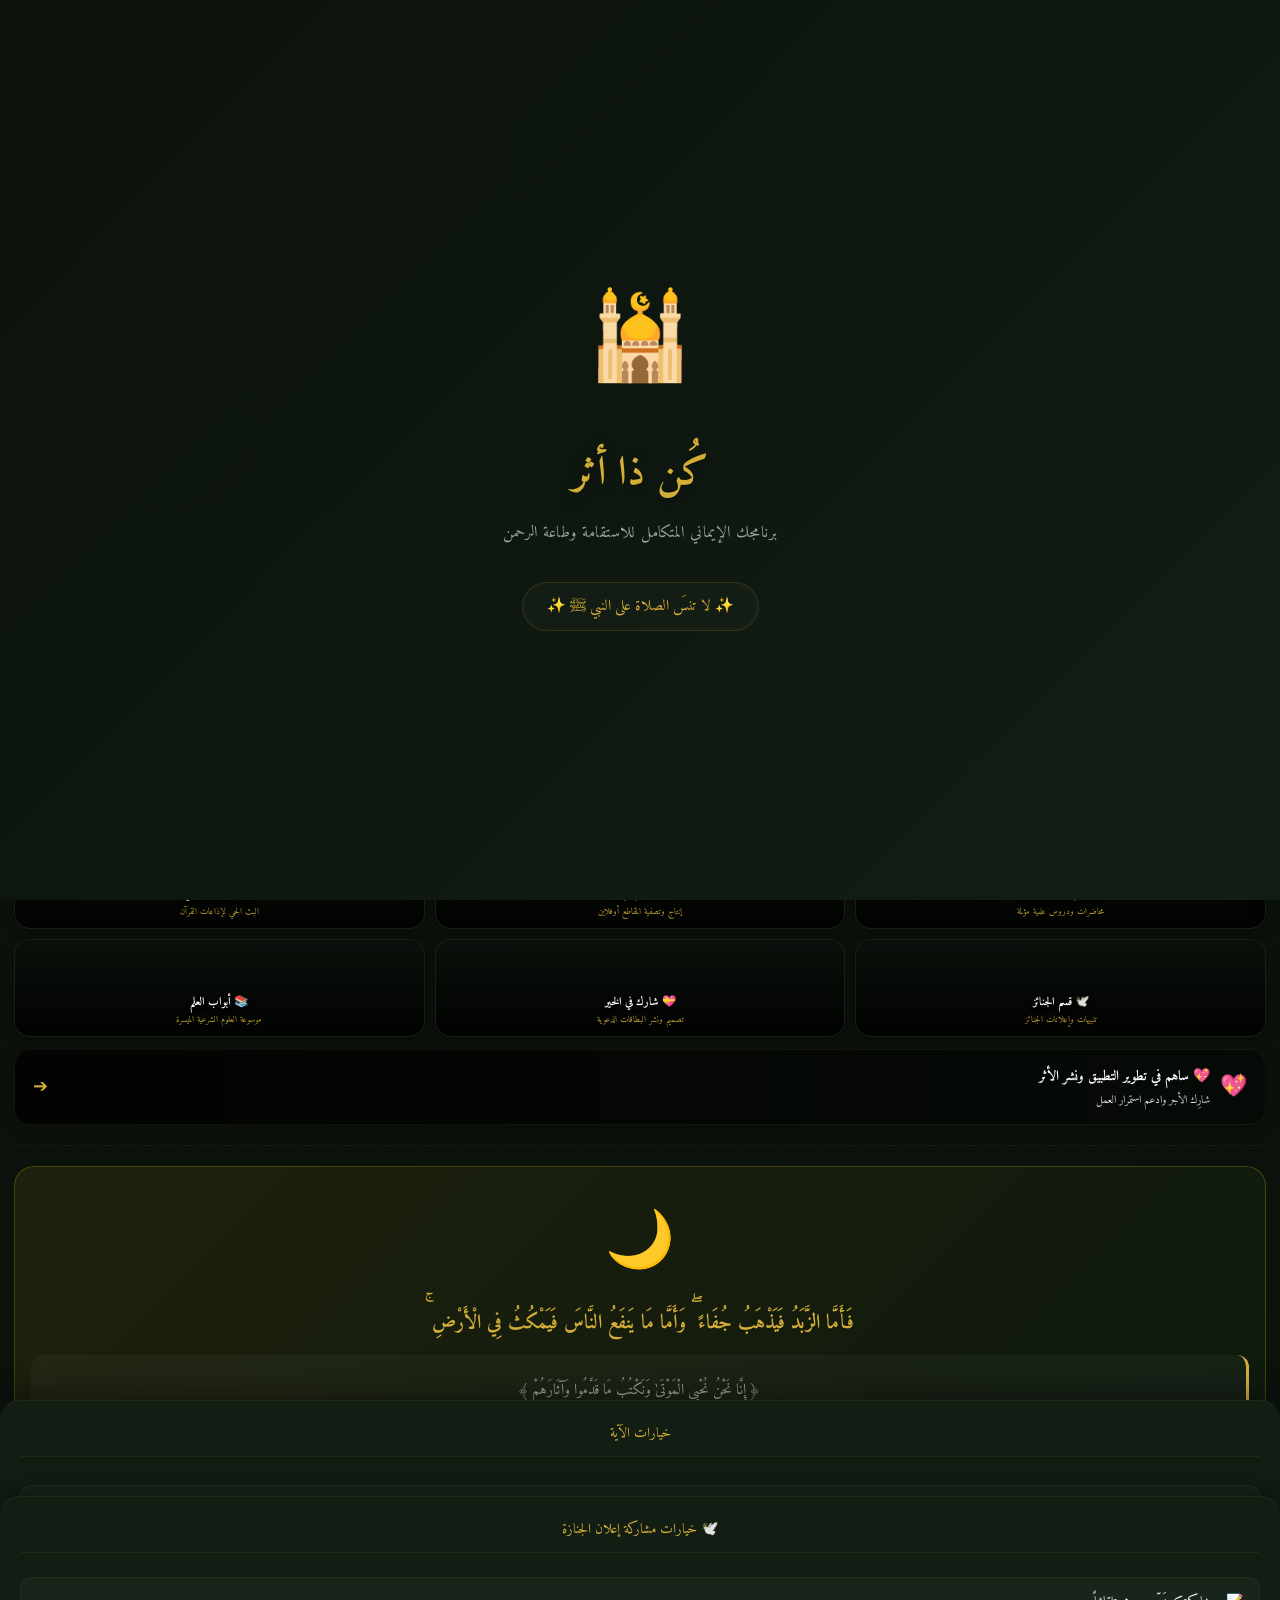
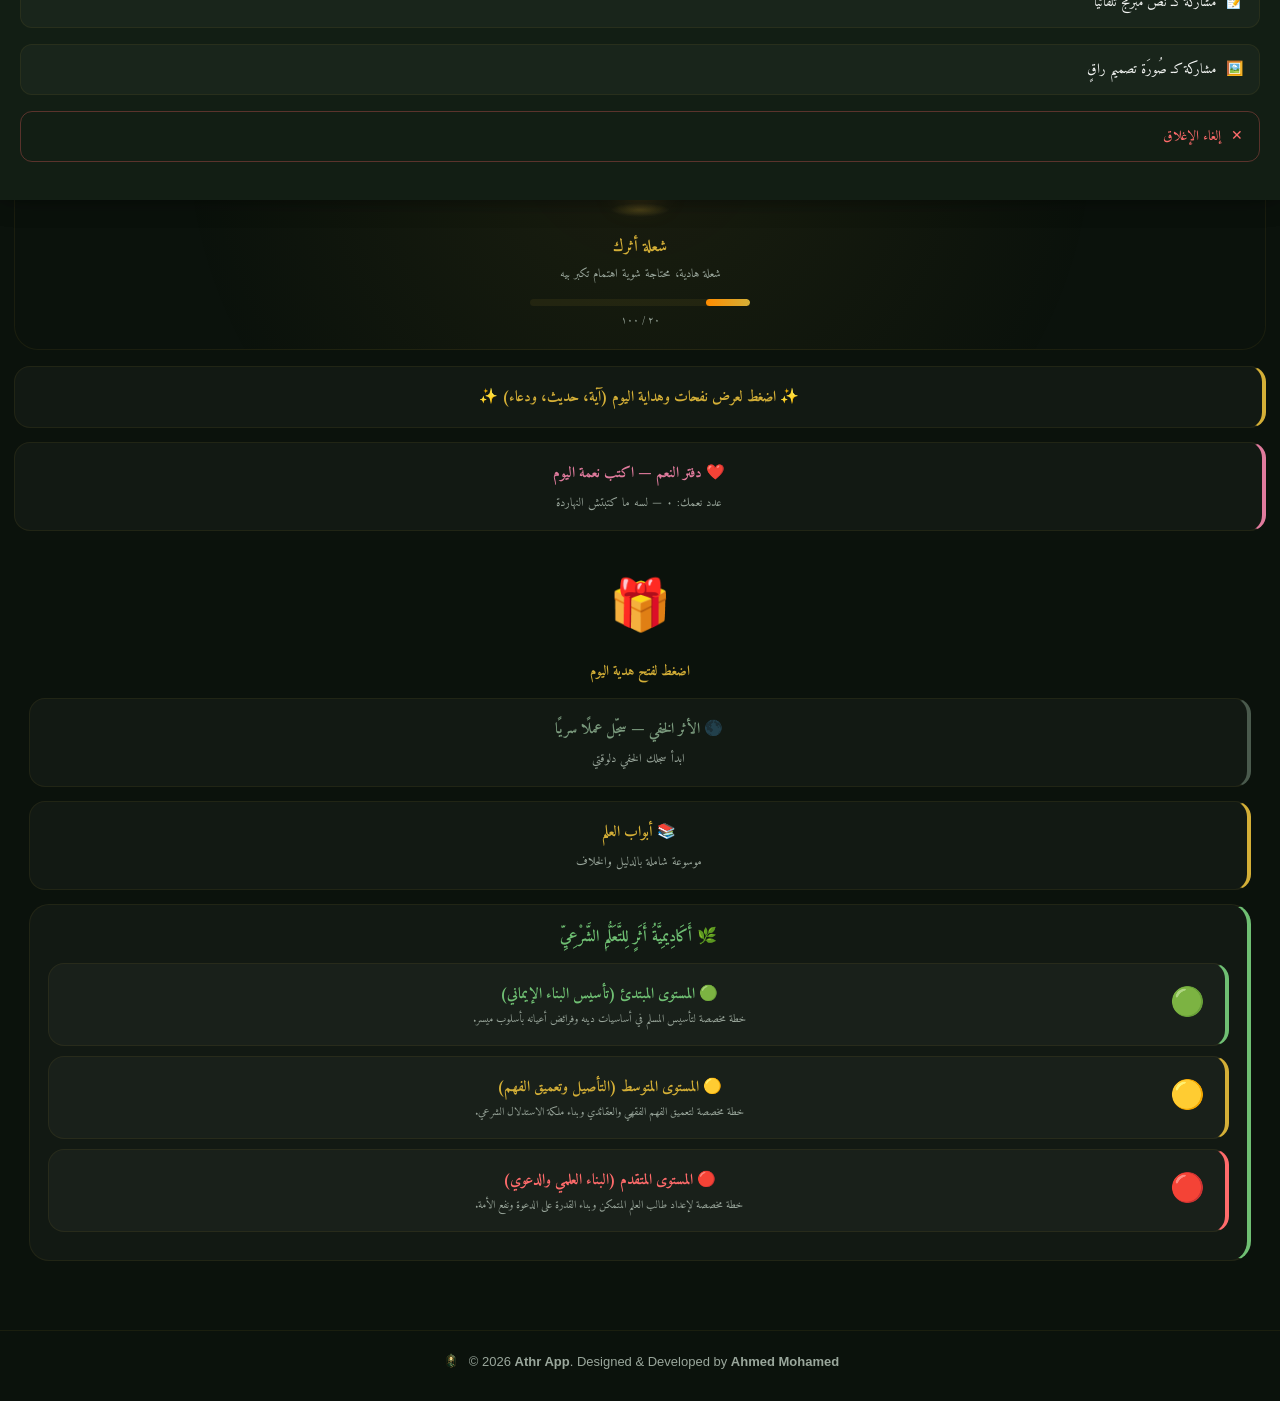
==== commit 2a4db970: "ص" ====
--- a/index.html
+++ b/index.html
@@ -3995,86 +3995,81 @@
   if (!slider || !window.currentSurahPages || window.currentSurahPages.length === 0) return;
 
   const pages = window.currentSurahPages;
-  const pagesToAdd = [];
-  const BATCH_SIZE = 4; // إضافة 4 صفحات مسبقاً لتفادي اللاج في السحب السريع
+  let newPageNum;
 
   if (direction === 1) {
-    let lastP = pages[pages.length - 1];
-    for (let i = 1; i <= BATCH_SIZE; i++) {
-      let nextP = lastP + i;
-      if (nextP <= 604 && !pages.includes(nextP)) pagesToAdd.push(nextP);
+    newPageNum = pages[pages.length - 1] + 1;
+    if (newPageNum > 604 || pages.includes(newPageNum)) return;
+  } else {
+    newPageNum = pages[0] - 1;
+    if (newPageNum < 1 || pages.includes(newPageNum)) return;
+  }
+
+  window._extendingPages = true;
+
+  try {
+    let pageData = await getCachedSurahDB(`page_${newPageNum}`);
+    if (!pageData) {
+      try {
+        const res = await fetch(`https://api.quran.com/api/v4/verses/by_page/${newPageNum}?per_page=300&words=true&word_fields=code_v2,line_number,page_number,text_uthmani&fields=chapter_id,juz_number,rub_el_hizb_number`);
+        pageData = await res.json();
+        if (pageData && pageData.verses) setCachedSurahDB(`page_${newPageNum}`, pageData);
+      } catch(e) {}
     }
-  } else {
-    let firstP = pages[0];
-    for (let i = 1; i <= BATCH_SIZE; i++) {
-      let prevP = firstP - i;
-      if (prevP >= 1 && !pages.includes(prevP)) pagesToAdd.unshift(prevP);
+
+    const verses = pageData && pageData.verses ? pageData.verses : [];
+    if (verses.length === 0) {
+      window._extendingPages = false;
+      return;
     }
-  }
-
-  if (pagesToAdd.length === 0) return;
-  window._extendingPages = true;
-
-  try {
-    for (const newPageNum of pagesToAdd) {
-      let pageData = await getCachedSurahDB(`page_${newPageNum}`);
-      if (!pageData) {
-        try {
-          const res = await fetch(`https://api.quran.com/api/v4/verses/by_page/${newPageNum}?per_page=300&words=true&word_fields=code_v2,line_number,page_number,text_uthmani&fields=chapter_id,juz_number,rub_el_hizb_number`);
-          pageData = await res.json();
-          if (pageData && pageData.verses) setCachedSurahDB(`page_${newPageNum}`, pageData);
-        } catch(e) {}
-      }
-
-      const verses = pageData && pageData.verses ? pageData.verses : [];
-      if (verses.length === 0) continue;
-
-      const pagesDict = { [newPageNum]: {} };
-      verses.forEach((verse) => {
-        const [vSurah, vAyah] = verse.verse_key.split(':').map(Number);
-        currentAyahsData.push({
-          text: verse.words.map(w => w.text_uthmani).join(" "),
-          numberInSurah: vAyah,
-          globalNumber: verse.id,
-          page: newPageNum,
-          surahNumber: vSurah,
-          tafseer: `تفسير الآية ${vAyah}`
-        });
-        verse.words.forEach((word) => {
-          const lineNum = word.line_number;
-          if (!pagesDict[newPageNum][lineNum]) pagesDict[newPageNum][lineNum] = [];
-          pagesDict[newPageNum][lineNum].push({ id: word.id, code: word.code_v2, vSurah, vAyah, text: word.text_uthmani });
-        });
+
+    const pagesDict = { [newPageNum]: {} };
+    verses.forEach((verse) => {
+      const [vSurah, vAyah] = verse.verse_key.split(':').map(Number);
+      currentAyahsData.push({
+        text: verse.words.map(w => w.text_uthmani).join(" "),
+        numberInSurah: vAyah,
+        globalNumber: verse.id,
+        page: newPageNum,
+        surahNumber: vSurah,
+        tafseer: `تفسير الآية ${vAyah}`
       });
-
-      await loadQcfPageFont(newPageNum);
-      const pageHTML = buildSinglePageHTML(newPageNum, pagesDict, verses);
-
-      const wrapper = document.createElement('div');
-      wrapper.innerHTML = pageHTML;
-      const pageEl = wrapper.firstElementChild;
-
-      if (direction === 1) {
-        slider.appendChild(pageEl);
-        window.currentSurahPages.push(newPageNum);
-      } else {
-        const prevScrollLeft = slider.scrollLeft;
-        const pageWidth = slider.clientWidth || window.innerWidth;
-
-        slider.style.scrollSnapType = 'none';
-        slider.style.scrollBehavior = 'auto';
-
-        slider.insertBefore(pageEl, slider.firstChild);
-        window.currentSurahPages.unshift(newPageNum);
-
-        const isRTL = window.getComputedStyle(slider).direction === 'rtl';
-        slider.scrollLeft = isRTL ? prevScrollLeft - pageWidth : prevScrollLeft + pageWidth;
-
-        setTimeout(() => {
-          slider.style.scrollSnapType = 'x mandatory';
-          slider.style.scrollBehavior = '';
-        }, 50);
-      }
+      verse.words.forEach((word) => {
+        const lineNum = word.line_number;
+        if (!pagesDict[newPageNum][lineNum]) pagesDict[newPageNum][lineNum] = [];
+        pagesDict[newPageNum][lineNum].push({ id: word.id, code: word.code_v2, vSurah, vAyah, text: word.text_uthmani });
+      });
+    });
+
+    await loadQcfPageFont(newPageNum);
+    const pageHTML = buildSinglePageHTML(newPageNum, pagesDict, verses);
+
+    const wrapper = document.createElement('div');
+    wrapper.innerHTML = pageHTML;
+    const pageEl = wrapper.firstElementChild;
+
+    if (direction === 1) {
+      slider.appendChild(pageEl);
+      window.currentSurahPages.push(newPageNum);
+    } else {
+      const prevScrollLeft = slider.scrollLeft;
+      const pageWidth = slider.clientWidth || window.innerWidth;
+
+      // تعطيل الـ Snap مؤقتاً لتثبيت مكان الشاشة الحالية
+      slider.style.scrollSnapType = 'none';
+      slider.style.scrollBehavior = 'auto';
+
+      slider.insertBefore(pageEl, slider.firstChild);
+      window.currentSurahPages.unshift(newPageNum);
+
+      // إعادة ضبط موضع الـ Scroll بدقة دون أي حركة مفاجئة للعين
+      const isRTL = window.getComputedStyle(slider).direction === 'rtl';
+      slider.scrollLeft = isRTL ? prevScrollLeft - pageWidth : prevScrollLeft + pageWidth;
+
+      setTimeout(() => {
+        slider.style.scrollSnapType = 'x mandatory';
+        slider.style.scrollBehavior = '';
+      }, 60);
     }
   } catch (e) {
     console.error('extendMushafPages error:', e);
@@ -4866,15 +4861,13 @@
 clearTimeout(mushafExtendTimer);
 mushafExtendTimer = setTimeout(() => {
   const settledIdx = Math.round(Math.abs(slider.scrollLeft) / pageWidth);
-  // التحميل الاستباقي: لو اقترب من آخر صفحتين، حمّل الدفعة التالية فوراً
-  if (settledIdx >= window.currentSurahPages.length - 2) { 
+  if (settledIdx >= window.currentSurahPages.length - 1) { 
     extendMushafPages(1); 
   }
-  // لو اقترب من أول صفحتين، حمّل الدفعة السابقة فوراً
-  if (settledIdx <= 1) { 
+  if (settledIdx <= 0) { 
     extendMushafPages(-1); 
   }
-}, 80); // تقليل التايمر من 200 إلى 80ms للاستجابة السريعة
+}, 220);
      
     }, { passive: true });
   }
@@ -8654,34 +8647,7 @@
 }
 
 function attachMushafEdgeSwipe() {
-  const slider = document.getElementById('mushafSlider');
-  if (!slider) return;
-
-  slider.ontouchstart = (e) => {
-    if (e.touches && e.touches.length > 0) {
-      window.mushafSwipeStartX = e.touches[0].clientX;
-      window.mushafSwipeStartXSet = true;
-    }
-  };
-
-  slider.ontouchend = (e) => {
-    if (!window.mushafSwipeStartXSet) return;
-    window.mushafSwipeStartXSet = false;
-    if (!e.changedTouches || e.changedTouches.length === 0) return;
-
-    const endX = e.changedTouches[0].clientX;
-    const deltaX = endX - window.mushafSwipeStartX;
-    if (Math.abs(deltaX) < 35) return;
-
-    const total = slider.children.length;
-    const rawIdx = getMushafPageIndex(slider);
-
-    if (deltaX < -35 && rawIdx >= total - 1.2) {
-      extendMushafPages(1);
-    } else if (deltaX > 35 && rawIdx <= 0.2) {
-      extendMushafPages(-1);
-    }
-  };
+  // تم إلغاء السحب الإضافي لمنع تكرار القفز؛ المتصفح يقوم بذلك بالسلاسة الأصلية عبر scroll
 }
 
 // تفعيل الدوس على الشاشة لإظهار/إخفاء عناصر التحكم
@@ -8860,7 +8826,6 @@
  <!-- مكتبة موزيلا الرسمية لقراءة ملفات الـ PDF داخلياً -->
 <script src="homeShortcuts.js"></script>
  <script src="tafseerEngine.js"></script>
-  // 1️⃣ إلغاء مفعول دالة الـ load القديمة
 <script type="module">
   // 1️⃣ ربط دالة الترحيب
   window.finishLogin = function(name) { 
@@ -8880,8 +8845,18 @@
     signOut, 
     onAuthStateChanged 
   } from "https://www.gstatic.com/firebasejs/10.12.0/firebase-auth.js";
-  import { getFirestore, doc, setDoc } 
-    from "https://www.gstatic.com/firebasejs/10.12.0/firebase-firestore.js";
+import { 
+  getFirestore, 
+  collection, 
+  getDocs, 
+  doc, 
+  setDoc, 
+  deleteDoc, 
+  addDoc, 
+  query, 
+  orderBy, 
+  serverTimestamp 
+} from "https://www.gstatic.com/firebasejs/10.12.0/firebase-firestore.js";
 
   // 3️⃣ إعدادات الفايربيز
   const firebaseConfig = {
@@ -8899,12 +8874,22 @@
   const auth = getAuth(app);
   const db = getFirestore(app);
 
-  window.firebaseAuth = auth;
-  window.firebaseDb = db;
-  window.GoogleAuthProvider = GoogleAuthProvider;
-  window.signInWithPopup = signInWithPopup;
-  window.signOut = signOut;
-
+window.firebaseAuth = auth;
+window.firebaseDb = db;
+window.GoogleAuthProvider = GoogleAuthProvider;
+window.signInWithPopup = signInWithPopup;
+window.signOut = signOut;
+
+// 🌟 ضيف السطور دي هنا ضروري جداً:
+window.collection = collection;
+window.getDocs = getDocs;
+window.doc = doc;
+window.setDoc = setDoc;
+window.deleteDoc = deleteDoc;
+window.addDoc = addDoc;
+window.query = query;
+window.orderBy = orderBy;
+window.serverTimestamp = serverTimestamp;
   // 5️⃣ تثبيت الجلسة محلياً للأبد
   setPersistence(auth, browserLocalPersistence).catch(err => console.error("Persistence Error:", err));
 
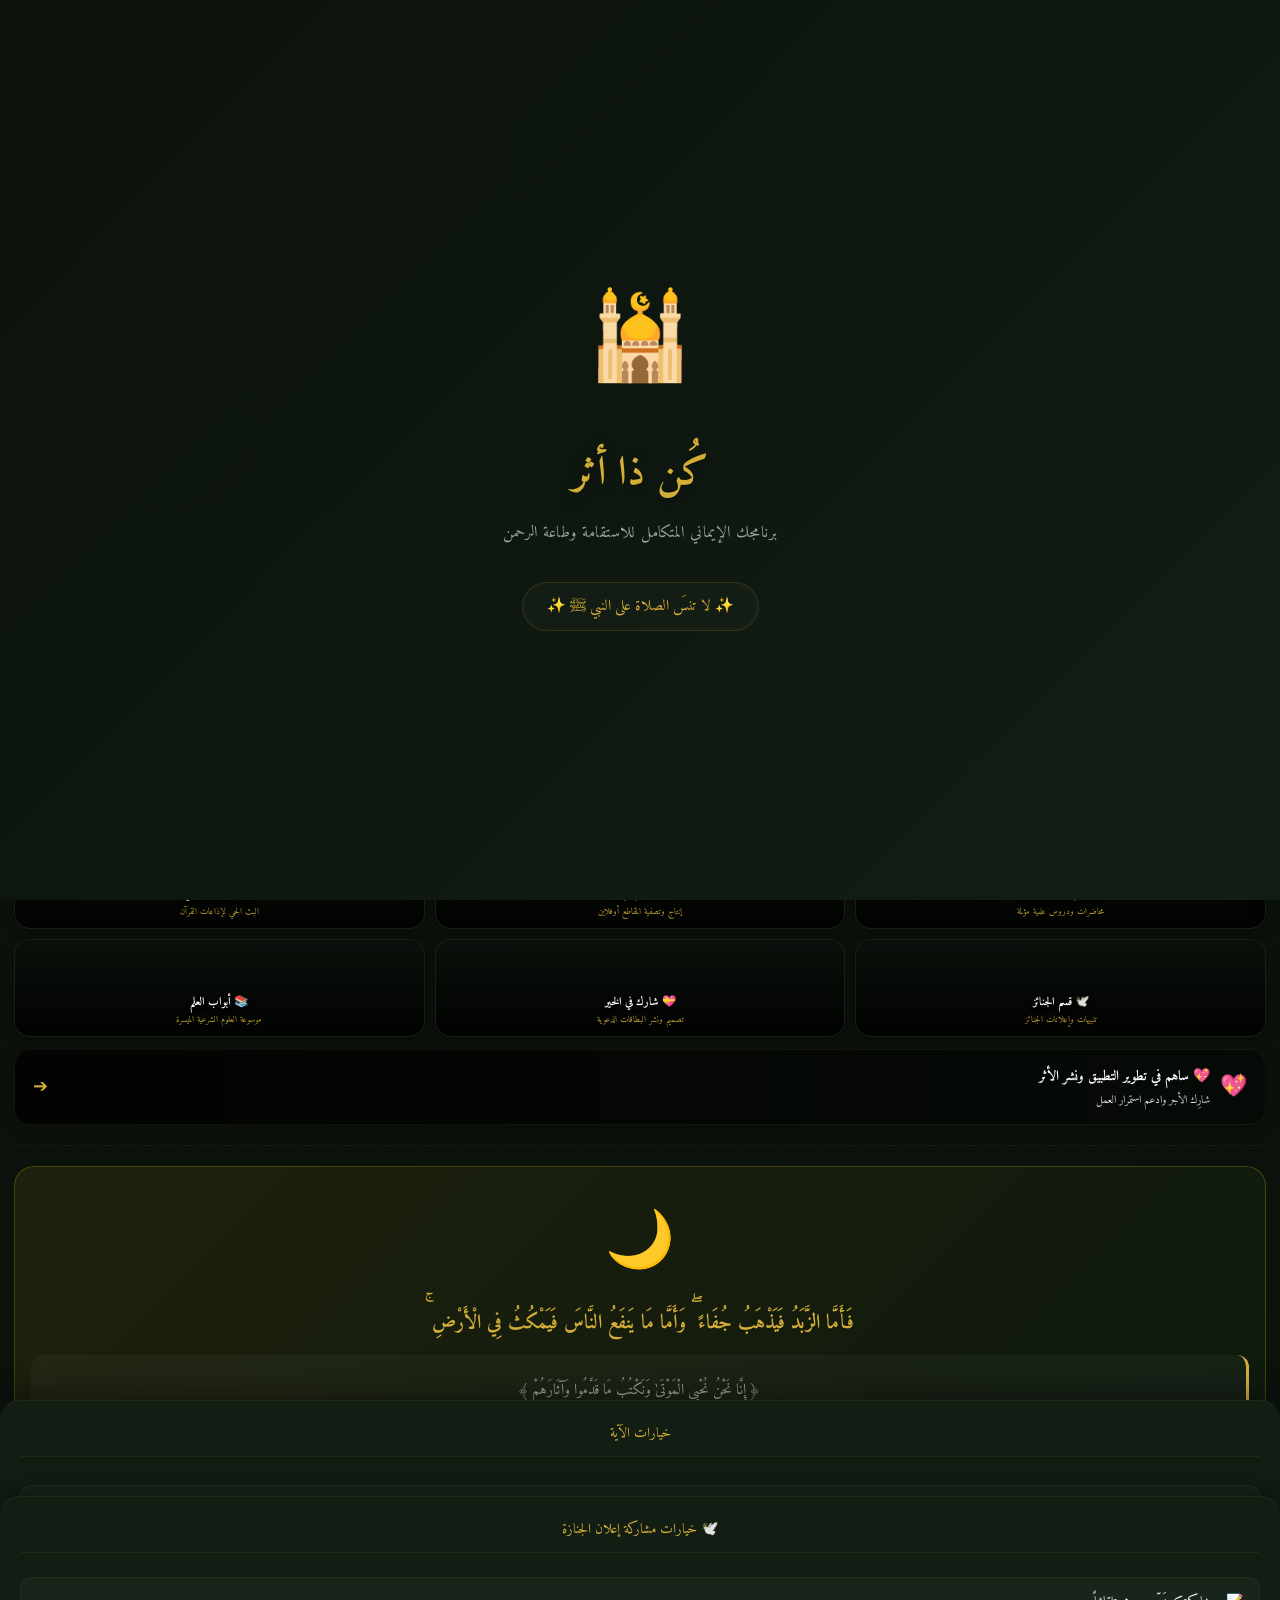
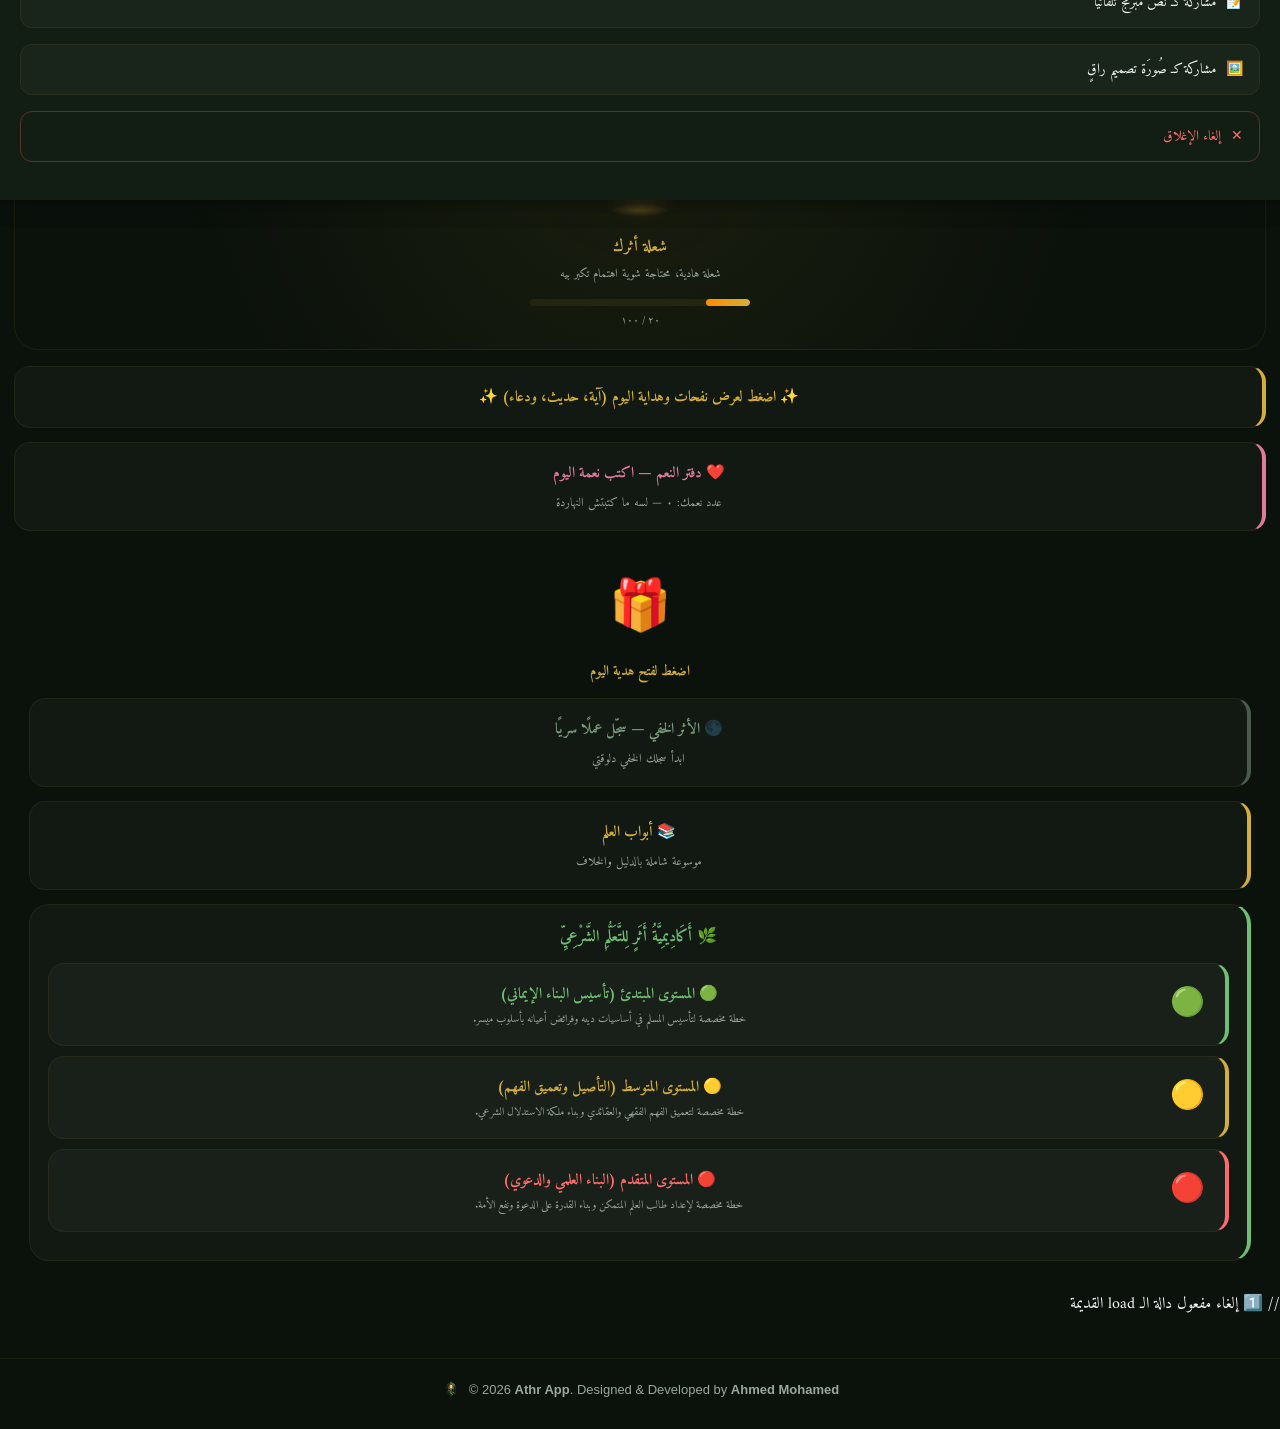
==== commit f8393bc4: "صص" ====
--- a/index.html
+++ b/index.html
@@ -3989,60 +3989,66 @@
   }
   return surahs[0];
 }
+// =========================================================================
+// 📖 محرك المصحف الانسيابي المستمر
+// =========================================================================
+window._isExtendingMushaf = false;
+
+// تمديد هادئ بصفحة واحدة فقط دون التأثير على حركة اليد
 async function extendMushafPages(direction) {
-  if (window._extendingPages) return;
+  if (window._isExtendingMushaf) return;
   const slider = document.getElementById('mushafSlider');
   if (!slider || !window.currentSurahPages || window.currentSurahPages.length === 0) return;
 
   const pages = window.currentSurahPages;
-  let newPageNum;
+  let targetP = 0;
 
   if (direction === 1) {
-    newPageNum = pages[pages.length - 1] + 1;
-    if (newPageNum > 604 || pages.includes(newPageNum)) return;
+    targetP = pages[pages.length - 1] + 1;
+    if (targetP > 604 || pages.includes(targetP)) return;
   } else {
-    newPageNum = pages[0] - 1;
-    if (newPageNum < 1 || pages.includes(newPageNum)) return;
-  }
-
-  window._extendingPages = true;
+    targetP = pages[0] - 1;
+    if (targetP < 1 || pages.includes(targetP)) return;
+  }
+
+  window._isExtendingMushaf = true;
 
   try {
-    let pageData = await getCachedSurahDB(`page_${newPageNum}`);
+    let pageData = await getCachedSurahDB(`page_${targetP}`);
     if (!pageData) {
       try {
-        const res = await fetch(`https://api.quran.com/api/v4/verses/by_page/${newPageNum}?per_page=300&words=true&word_fields=code_v2,line_number,page_number,text_uthmani&fields=chapter_id,juz_number,rub_el_hizb_number`);
+        const res = await fetch(`https://api.quran.com/api/v4/verses/by_page/${targetP}?per_page=300&words=true&word_fields=code_v2,line_number,page_number,text_uthmani&fields=chapter_id,juz_number,rub_el_hizb_number`);
         pageData = await res.json();
-        if (pageData && pageData.verses) setCachedSurahDB(`page_${newPageNum}`, pageData);
+        if (pageData && pageData.verses) setCachedSurahDB(`page_${targetP}`, pageData);
       } catch(e) {}
     }
 
     const verses = pageData && pageData.verses ? pageData.verses : [];
     if (verses.length === 0) {
-      window._extendingPages = false;
+      window._isExtendingMushaf = false;
       return;
     }
 
-    const pagesDict = { [newPageNum]: {} };
+    const pagesDict = { [targetP]: {} };
     verses.forEach((verse) => {
       const [vSurah, vAyah] = verse.verse_key.split(':').map(Number);
       currentAyahsData.push({
         text: verse.words.map(w => w.text_uthmani).join(" "),
         numberInSurah: vAyah,
         globalNumber: verse.id,
-        page: newPageNum,
+        page: targetP,
         surahNumber: vSurah,
         tafseer: `تفسير الآية ${vAyah}`
       });
       verse.words.forEach((word) => {
         const lineNum = word.line_number;
-        if (!pagesDict[newPageNum][lineNum]) pagesDict[newPageNum][lineNum] = [];
-        pagesDict[newPageNum][lineNum].push({ id: word.id, code: word.code_v2, vSurah, vAyah, text: word.text_uthmani });
+        if (!pagesDict[targetP][lineNum]) pagesDict[targetP][lineNum] = [];
+        pagesDict[targetP][lineNum].push({ id: word.id, code: word.code_v2, vSurah, vAyah, text: word.text_uthmani });
       });
     });
 
-    await loadQcfPageFont(newPageNum);
-    const pageHTML = buildSinglePageHTML(newPageNum, pagesDict, verses);
+    await loadQcfPageFont(targetP);
+    const pageHTML = buildSinglePageHTML(targetP, pagesDict, verses);
 
     const wrapper = document.createElement('div');
     wrapper.innerHTML = pageHTML;
@@ -4050,31 +4056,30 @@
 
     if (direction === 1) {
       slider.appendChild(pageEl);
-      window.currentSurahPages.push(newPageNum);
+      window.currentSurahPages.push(targetP);
     } else {
       const prevScrollLeft = slider.scrollLeft;
       const pageWidth = slider.clientWidth || window.innerWidth;
 
-      // تعطيل الـ Snap مؤقتاً لتثبيت مكان الشاشة الحالية
+      // تثبيت موضع الإطار بدون اهتزاز
       slider.style.scrollSnapType = 'none';
       slider.style.scrollBehavior = 'auto';
 
       slider.insertBefore(pageEl, slider.firstChild);
-      window.currentSurahPages.unshift(newPageNum);
-
-      // إعادة ضبط موضع الـ Scroll بدقة دون أي حركة مفاجئة للعين
+      window.currentSurahPages.unshift(targetP);
+
       const isRTL = window.getComputedStyle(slider).direction === 'rtl';
-      slider.scrollLeft = isRTL ? prevScrollLeft - pageWidth : prevScrollLeft + pageWidth;
+      slider.scrollLeft = isRTL ? (prevScrollLeft - pageWidth) : (prevScrollLeft + pageWidth);
 
       setTimeout(() => {
         slider.style.scrollSnapType = 'x mandatory';
         slider.style.scrollBehavior = '';
-      }, 60);
+      }, 50);
     }
   } catch (e) {
-    console.error('extendMushafPages error:', e);
+    console.error("خطأ تمديد الصفحات:", e);
   } finally {
-    window._extendingPages = false;
+    window._isExtendingMushaf = false;
   }
 }
 
@@ -4095,15 +4100,12 @@
   }
 
   const extraLines = (pageHasNewSurahStart ? 1 : 0) + (pageHasBismillah ? 1 : 0);
-  
-  // 🎯 الحجم الكبير والمضبوط لكل صفحات المصحف
   const fontSize = isSpecialPage 
     ? 'clamp(22px, 4.8vw, 32px)' 
     : (extraLines > 0 ? 'clamp(17px, 5.2vw, 26px)' : 'clamp(18px, 5.6vw, 28px)');
 
   let html = `<div class="mushaf-page" id="mpage_${pageNum}" data-page="${pageNum}">`;
 
-  // الهيدر العلوي
   html += `
     <div style="display:flex; justify-content:space-between; align-items:center; width:100%; padding:2px 6px; font-size:12px; font-weight:bold; color:var(--text2); border-bottom:1px solid rgba(212,175,55,0.12); margin-bottom:4px; font-family:'Amiri', serif; flex-shrink:0; white-space:nowrap; overflow:hidden;">
       <span style="overflow:hidden; text-overflow:ellipsis; max-width:65%;">${headerRightText}</span>
@@ -4111,7 +4113,6 @@
     </div>
   `;
 
-  // أسطر الآيات
   html += `<div style="flex:1; display:flex; flex-direction:column; justify-content:${isSpecialPage ? 'center' : 'space-between'}; width:100%; overflow:hidden; margin-bottom: 6px; box-sizing:border-box;">`;
   
   if (pagesDict[pageNum]) {
@@ -4163,7 +4164,6 @@
 
   html += `</div>`;
 
-  // الفوتر السفلي
   html += `
     <div style="position:absolute; bottom:6px; left:0; right:0; text-align:center; z-index:10;">
       <div class="page-footer-frame" style="display:inline-flex; align-items:center; justify-content:center; margin:0 auto; padding:2px 12px; background:#142018; border:1.5px solid #cda869; border-radius:8px; font-size:11px; font-weight:bold; color:#f4ecd8; font-family:'Amiri', serif; box-shadow:0 2px 5px rgba(0,0,0,0.3);">
@@ -4177,19 +4177,14 @@
   return html;
 }
 
-// 3. دالة فتح السورة الشاملة
-// =========================================================================
-// 🚀 دالة فتح السورة (انضباط الأسطر 100% + سلاسة الحركة)
-// =========================================================================
 async function openSurah(n, targetAyahNum = null, targetPageNumber = null) {
   currentSurah = surahs.find(s => s.n === n);
   localStorage.setItem('last_active_surah', n);
   localStorage.setItem('surah_screen_open', '1');
 
-  // 🎯 كسر وإيقاف أي صوت قديم فوراً وتصفير المشغل لعدم تداخل الفاتحة مع البقرة
   stopAudio();
-applyMushafNightState();
-  // إلغاء أي نداء استرجاع تلقائي معلّق
+  applyMushafNightState();
+
   if (window._restoreTimeoutId) { clearTimeout(window._restoreTimeoutId); window._restoreTimeoutId = null; }
 
   window._openSurahReqId = (window._openSurahReqId || 0) + 1;
@@ -4201,54 +4196,42 @@
 
   const slider = document.getElementById('mushafSlider');
   selectedAyahsQueue = [];
-  if(document.getElementById('clearSelBtn')) document.getElementById('clearSelBtn').style.display = 'none';
-  if(document.getElementById('clearSelWrap')) document.getElementById('clearSelWrap').style.display = 'none';
-
-const surahStartP = surahStartPages[n - 1] || 1;
+  if (document.getElementById('clearSelBtn')) document.getElementById('clearSelBtn').style.display = 'none';
+  if (document.getElementById('clearSelWrap')) document.getElementById('clearSelWrap').style.display = 'none';
+
+  const surahStartP = surahStartPages[n - 1] || 1;
   const surahEndP = (surahStartPages[n] ? surahStartPages[n] - 1 : 604);
 
-let targetP = surahStartP;
-
-// 🎯 الأولوية المطلقة لرقم الصفحة المُمرر مباشرة من البحث
-if (typeof targetPageNumber === 'number' && targetPageNumber >= 1 && targetPageNumber <= 604) {
+  let targetP = surahStartP;
+  if (typeof targetPageNumber === 'number' && targetPageNumber >= 1 && targetPageNumber <= 604) {
     targetP = targetPageNumber;
-} else if (targetAyahNum) {
-    // لو مفيش صفحة ممررة بس فيه رقم آية، نجيب صفحتها من الكاش المخزن في IndexedDB فوراً
-    // (حيلة سريعة تضمن عدم فشل البحث أبداً)
-    targetP = surahStartP; // مؤقت لحين تحميل بيانات الصفحة المجاورة
-} else if (targetPageNumber === 'last') {
+  } else if (targetPageNumber === 'last') {
     targetP = surahEndP;
-}
-
-// 🎯 تحميل السورة الحالية + صفحات الأمان المجاورة (السورة السابقة والتالية) لتسهيل السحب والحرية الكاملة
-const minPage = Math.max(1, targetP - 2);
-  const maxPage = Math.min(604, targetP + 3);
+  }
+
+  // تحميل نطاق البداية للسورة مع صفحة تسبقها وصفحة تليها للاتصال السلس
+  const minPage = Math.max(1, surahStartP - 1);
+  const maxPage = Math.min(604, surahEndP + 1);
 
   try {
-    let allVerses = [];
-
-    // جلب بيانات صفحات السورة بالتوازي
-   // ⚡ جلب توازٍ صاروخي لكل صفحات السورة في ضربة واحدة (أسرع 50 مرة)
     const pageNumsArray = Array.from({ length: maxPage - minPage + 1 }, (_, i) => minPage + i);
-    
+
     const pagePromises = pageNumsArray.map(async (p) => {
       let pageData = await getCachedSurahDB(`page_${p}`);
       if (!pageData) {
         try {
           const res = await fetch(`https://api.quran.com/api/v4/verses/by_page/${p}?per_page=300&words=true&word_fields=code_v2,line_number,page_number,text_uthmani&fields=chapter_id,juz_number,rub_el_hizb_number`);
           pageData = await res.json();
-          if (pageData && pageData.verses) {
-            setCachedSurahDB(`page_${p}`, pageData); // حفظ صامت في الخلفية
-          }
+          if (pageData && pageData.verses) setCachedSurahDB(`page_${p}`, pageData);
         } catch(e) {}
       }
       return pageData && pageData.verses ? pageData.verses : [];
     });
 
     const pagesResults = await Promise.all(pagePromises);
-
-    if (myOpenReqId !== window._openSurahReqId) return; // نداء قديم، بلاش يوسخ أي بيانات
-
+    if (myOpenReqId !== window._openSurahReqId) return;
+
+    let allVerses = [];
     pagesResults.forEach(verses => allVerses.push(...verses));
 
     const pagesDict = {};
@@ -4259,7 +4242,6 @@
       if (!pagesDict[pageNum]) pagesDict[pageNum] = {};
 
       const [vSurah, vAyah] = verse.verse_key.split(':').map(Number);
-
       currentAyahsData.push({
         text: verse.words.map(w => w.text_uthmani).join(" "),
         numberInSurah: vAyah,
@@ -4284,40 +4266,33 @@
 
     const pageNums = Object.keys(pagesDict).map(Number).sort((a,b) => a-b);
     window.currentSurahPages = pageNums;
- 
-
-    // 🎯 الضمان الأول: انتظار تمام تحميل الخطوط العثمانية لكل الصفحات قبل الرسم
- // 🎯 الضمان الأول: انتظار تمام تحميل الخطوط العثمانية لكل الصفحات قبل الرسم
-await Promise.all(pageNums.map(p => loadQcfPageFont(p))); // ننتظر فعلياً كل الخطوط تخلص
-if (myOpenReqId !== window._openSurahReqId) return;
+
+    await Promise.all(pageNums.map(p => loadQcfPageFont(p)));
+    if (myOpenReqId !== window._openSurahReqId) return;
+
     let sliderHtml = '';
-pageNums.forEach((pageNum) => {
+    pageNums.forEach((pageNum) => {
       sliderHtml += buildSinglePageHTML(pageNum, pagesDict, allVerses);
     });
 
-  if (myOpenReqId !== window._openSurahReqId) return; // فيه سورة اتفتحت بعدي، أنا نداء قديم، بلاش أكتب فوقها
     slider.innerHTML = sliderHtml;
 
-    attachMushafEdgeSwipe();
-
-    // التوجيه المباشر والدقيق
-   // 🎯 توجيه فوري حاسم لموقع بداية السورة الحقيقية
     const targetIdx = pageNums.indexOf(targetP);
     if (targetIdx !== -1) {
       setTimeout(() => {
-        const slider = document.getElementById('mushafSlider');
-        if (slider) {
-          const pageWidth = slider.clientWidth || window.innerWidth;
-          slider.scrollLeft = window.getComputedStyle(slider).direction === 'rtl'
-            ? -(targetIdx * pageWidth)
-            : (targetIdx * pageWidth);
-        }
+        const pageWidth = slider.clientWidth || window.innerWidth;
+        slider.scrollLeft = window.getComputedStyle(slider).direction === 'rtl'
+          ? -(targetIdx * pageWidth)
+          : (targetIdx * pageWidth);
       }, 50);
     }
-  renderBookmarkHighlight();
-    const realPageNums = pageNums.filter(p => p >= surahStartP && p <= surahEndP);
-    setupMushafJumpSlider(pageNums, realPageNums);
-
+
+    renderBookmarkHighlight();
+    setupMushafJumpSlider(pageNums, pageNums);
+
+    if (targetAyahNum) {
+      scrollToTargetAyahIfNeeded(targetAyahNum);
+    }
   } catch(e) {
     console.error("خطأ فتح المصحف:", e);
   }
@@ -4861,13 +4836,13 @@
 clearTimeout(mushafExtendTimer);
 mushafExtendTimer = setTimeout(() => {
   const settledIdx = Math.round(Math.abs(slider.scrollLeft) / pageWidth);
+  // التحميل فقط عند الوصول للطرف الأخير أو الأول فعلياً وبفارق زمني كافٍ
   if (settledIdx >= window.currentSurahPages.length - 1) { 
     extendMushafPages(1); 
-  }
-  if (settledIdx <= 0) { 
+  } else if (settledIdx <= 0) { 
     extendMushafPages(-1); 
   }
-}, 220);
+}, 180); // تقليل التايمر من 200 إلى 80ms للاستجابة السريعة
      
     }, { passive: true });
   }
@@ -8647,7 +8622,7 @@
 }
 
 function attachMushafEdgeSwipe() {
-  // تم إلغاء السحب الإضافي لمنع تكرار القفز؛ المتصفح يقوم بذلك بالسلاسة الأصلية عبر scroll
+  // تم تفريغ الدالة لمنع تكرار طلب الصفحات مع السكرول الطبيعي للمتصفح
 }
 
 // تفعيل الدوس على الشاشة لإظهار/إخفاء عناصر التحكم
@@ -8826,6 +8801,7 @@
  <!-- مكتبة موزيلا الرسمية لقراءة ملفات الـ PDF داخلياً -->
 <script src="homeShortcuts.js"></script>
  <script src="tafseerEngine.js"></script>
+  // 1️⃣ إلغاء مفعول دالة الـ load القديمة
 <script type="module">
   // 1️⃣ ربط دالة الترحيب
   window.finishLogin = function(name) { 
@@ -8855,7 +8831,9 @@
   addDoc, 
   query, 
   orderBy, 
-  serverTimestamp 
+  serverTimestamp,
+  increment,   // 👈 ضيف دي
+  onSnapshot   // 👈 وضيف دي
 } from "https://www.gstatic.com/firebasejs/10.12.0/firebase-firestore.js";
 
   // 3️⃣ إعدادات الفايربيز
@@ -8879,6 +8857,8 @@
 window.GoogleAuthProvider = GoogleAuthProvider;
 window.signInWithPopup = signInWithPopup;
 window.signOut = signOut;
+window.increment = increment;
+window.onSnapshot = onSnapshot;
 
 // 🌟 ضيف السطور دي هنا ضروري جداً:
 window.collection = collection;
@@ -9122,4 +9102,4 @@
 </script>
 </body>	
     </html>
-	
+	
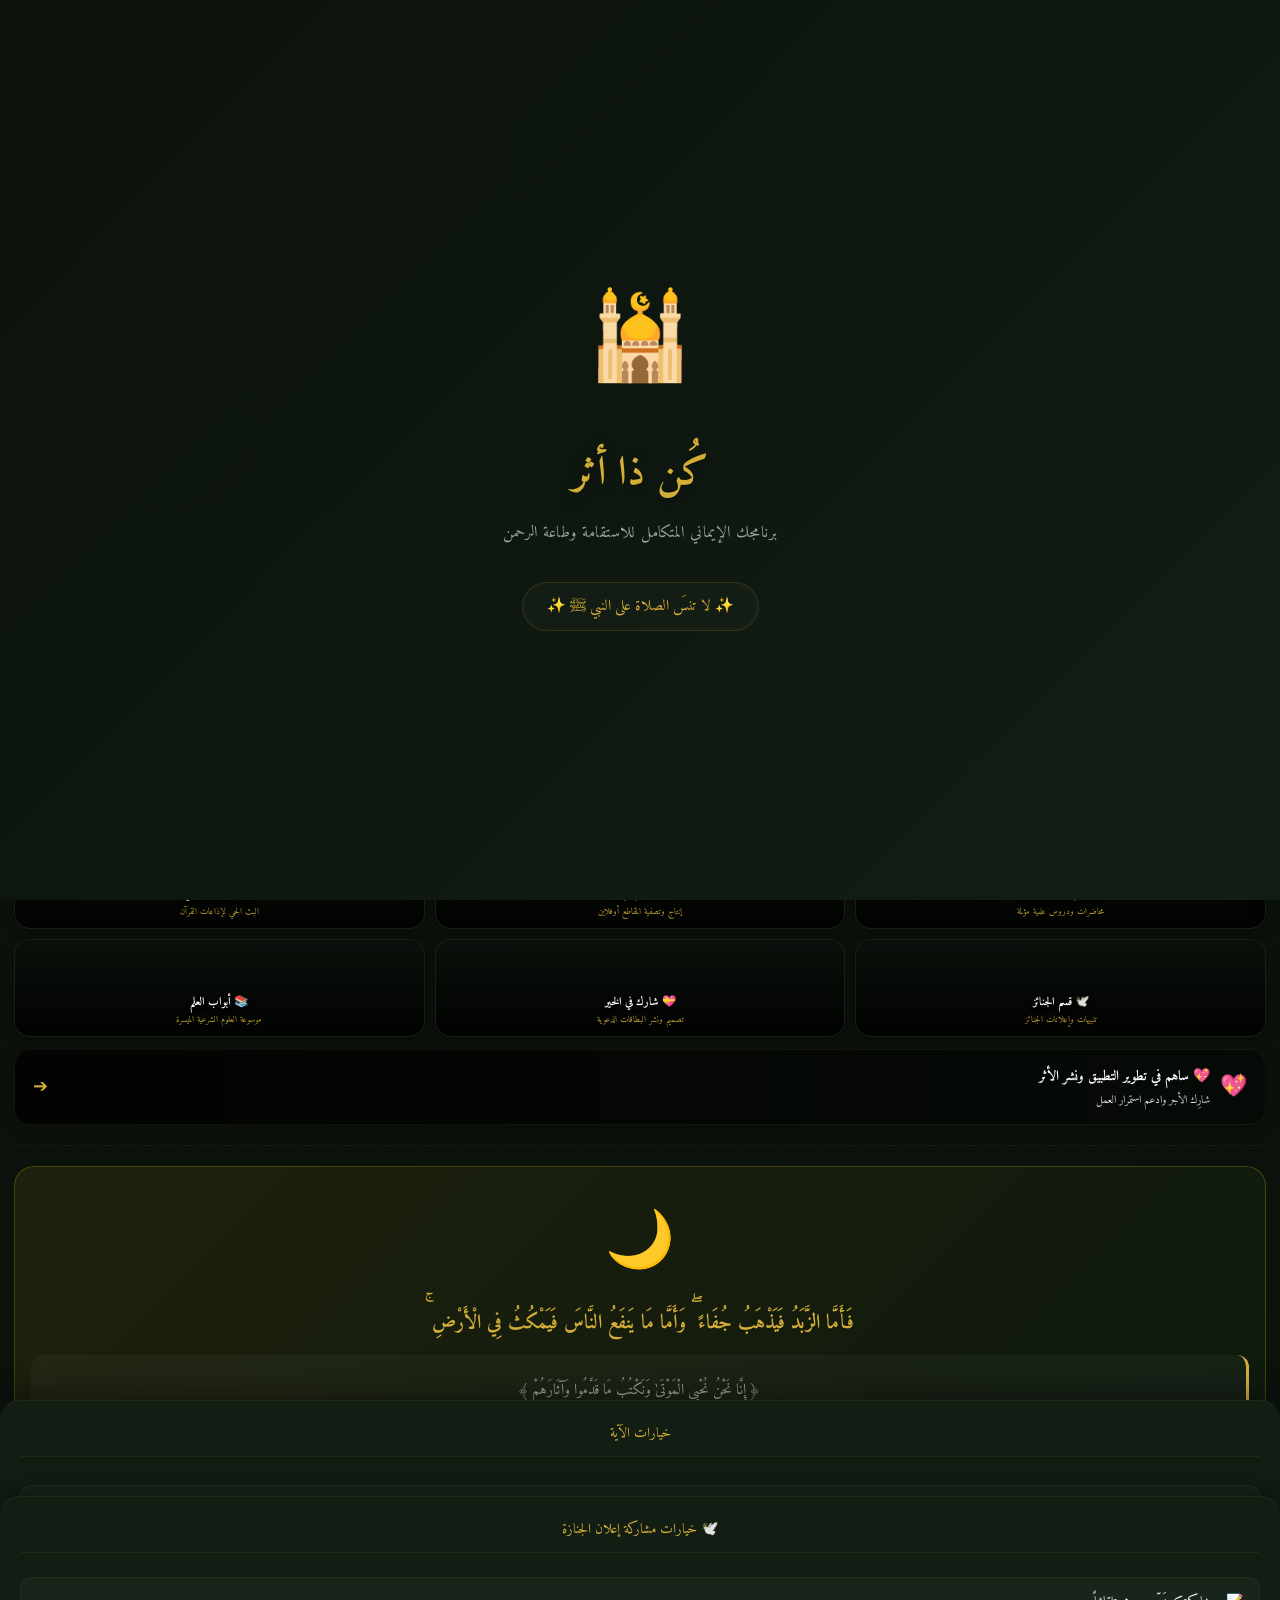
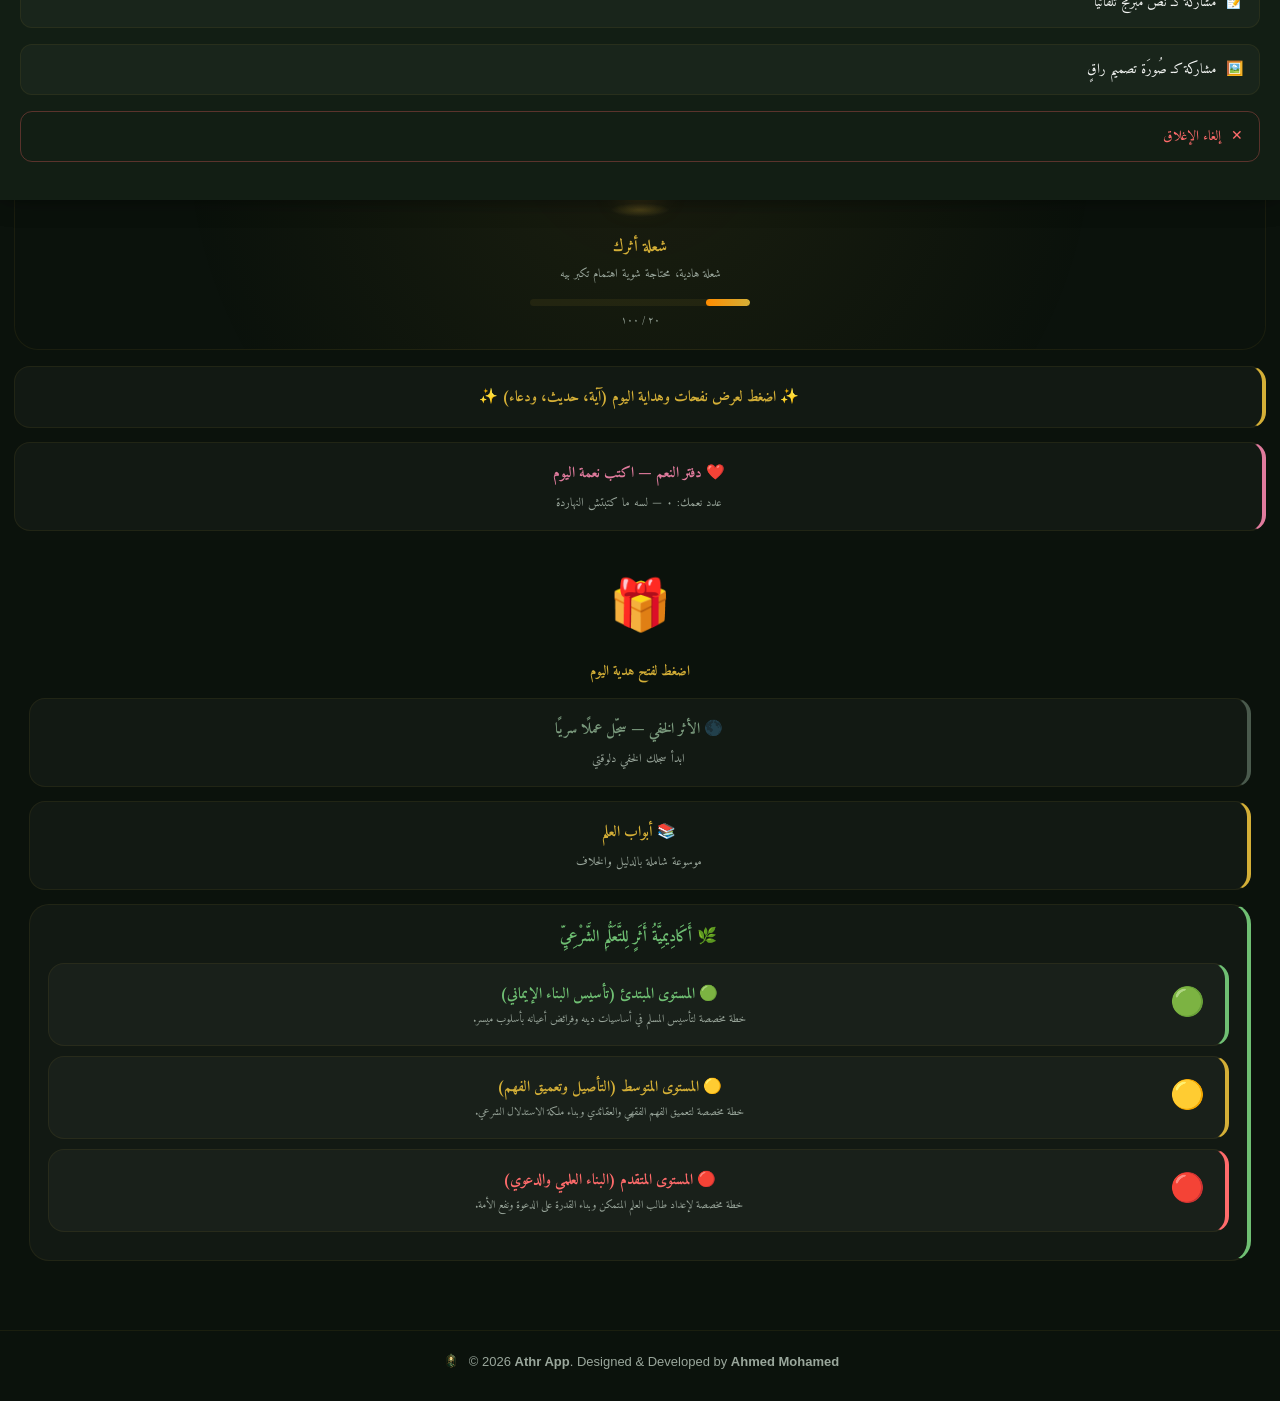
==== commit c92eef90: "Update index.html" ====
--- a/index.html
+++ b/index.html
@@ -8801,7 +8801,6 @@
  <!-- مكتبة موزيلا الرسمية لقراءة ملفات الـ PDF داخلياً -->
 <script src="homeShortcuts.js"></script>
  <script src="tafseerEngine.js"></script>
-  // 1️⃣ إلغاء مفعول دالة الـ load القديمة
 <script type="module">
   // 1️⃣ ربط دالة الترحيب
   window.finishLogin = function(name) { 
@@ -8854,6 +8853,7 @@
 
 window.firebaseAuth = auth;
 window.firebaseDb = db;
+window.db = db;
 window.GoogleAuthProvider = GoogleAuthProvider;
 window.signInWithPopup = signInWithPopup;
 window.signOut = signOut;
@@ -9102,4 +9102,4 @@
 </script>
 </body>	
     </html>
-	+	
